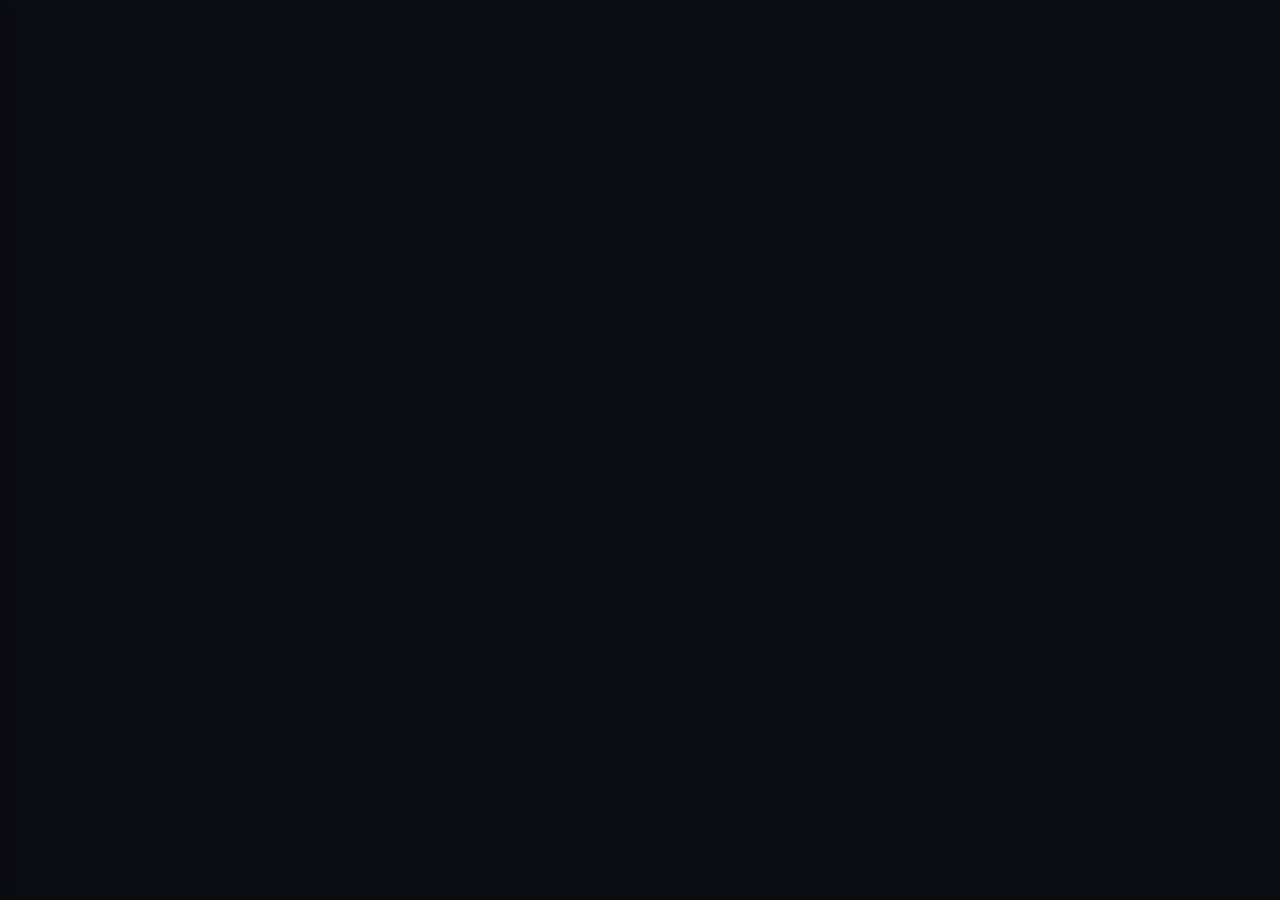
==== frontend/index.html @ fac0ddb9 "Add files via upload" ====
<!DOCTYPE html>
<html lang="en">
<head>
<meta charset="UTF-8">
<meta name="viewport" content="width=device-width, initial-scale=1.0">
<title>Chunks - AI Study Assistant</title>
<!-- Open Graph / Link Preview -->
<meta property="og:type"        content="website">
<meta property="og:title"       content="Chunks - AI Study Assistant">
<meta property="og:description" content="Chat with your textbooks. Ask questions, create flashcards, practice exams — powered by AI.">
<meta property="og:image"       content="https://chunks-ai.vercel.app/og-image.png?v=2">
<meta property="og:image:width"  content="1200">
<meta property="og:image:height" content="630">
<!-- Twitter Card -->
<meta name="twitter:card"        content="summary_large_image">
<meta name="twitter:title"       content="Chunks - AI Study Assistant">
<meta name="twitter:description" content="Chat with your textbooks. Ask questions, create flashcards, practice exams — powered by AI.">
<meta name="twitter:image"       content="https://chunks-ai.vercel.app/og-image.png?v=2">
<!-- 3Dmol.js Library -->
<!-- Favicons -->
<link rel="icon" type="image/svg+xml" href="/public/favicon.svg">
<link rel="icon" type="image/png" sizes="32x32" href="/public/favicon-32x32.png">
<link rel="icon" type="image/png" sizes="16x16" href="/public/favicon-16x16.png">
<link rel="shortcut icon" href="/public/favicon.ico">
<link rel="apple-touch-icon" sizes="180x180" href="/public/apple-touch-icon.png">
<meta name="theme-color" content="#0a0a0f">
<meta name="mobile-web-app-capable" content="yes">
<meta name="apple-mobile-web-app-capable" content="yes">
<meta name="apple-mobile-web-app-status-bar-style" content="black-translucent">
<meta name="apple-mobile-web-app-title" content="Chunks AI">
<link rel="manifest" href="/public/manifest.json">
  <link rel="stylesheet" href="styles.css">
<!-- Supabase — eager load so session is ready on page load -->
<script src="https://cdn.jsdelivr.net/npm/@supabase/supabase-js@2/dist/umd/supabase.min.js"></script>
<!-- 3Dmol — deferred, only needed when molecule viewer is opened -->
<script src="https://3Dmol.org/build/3Dmol-min.js" defer></script>
<!-- PDF.js Library — must be eager, pdfjsLib is used as soon as a book loads -->
<script src="https://cdnjs.cloudflare.com/ajax/libs/pdf.js/3.11.174/pdf.min.js"></script>
<script>
// Suppress Canvas2D willReadFrequently warnings from PDF.js internals
(function() {
  const _orig = HTMLCanvasElement.prototype.getContext;
  HTMLCanvasElement.prototype.getContext = function(type, attrs) {
    if (type === '2d') {
      attrs = Object.assign({ willReadFrequently: true }, attrs || {});
    }
    return _orig.call(this, type, attrs);
  };
})();
</script>

<!-- Lucide Icons — deferred, not needed for initial paint -->
<script src="https://unpkg.com/lucide@latest" defer></script>

<!-- MathJax for Math & Chemistry Equations — deferred, only needed when AI responds -->
<script>
  MathJax = {
    tex: {
      inlineMath: [['$', '$'], ['\\(', '\\)']],
      displayMath: [['$$', '$$'], ['\\[', '\\]']],
      packages: {'[+]': ['mhchem']}
    },
    loader: {load: ['[tex]/mhchem']},
    startup: {
      pageReady: () => {
        return MathJax.startup.defaultPageReady();
      }
    }
  };
</script>
<script src="https://cdn.jsdelivr.net/npm/mathjax@3/es5/tex-mml-chtml.js" defer></script>

<!-- ALL YOUR EXISTING CSS CONTINUES (copying from your original file) -->

<!-- ======================= CHUNKS VISUAL REDESIGN ======================= -->
<link rel="preconnect" href="https://fonts.googleapis.com">
<link rel="preconnect" href="https://fonts.gstatic.com" crossorigin>
<link href="https://fonts.googleapis.com/css2?family=Syne:wght@400;500;600;700;800&family=Inter:wght@300;400;450;500;600;700&family=DM+Sans:ital,opsz,wght@0,9..40,300;0,9..40,400;0,9..40,500;0,9..40,600;0,9..40,700&family=DM+Mono:wght@400;500&family=Plus+Jakarta+Sans:wght@400;500;600;700;800&family=Space+Mono:wght@400;700&family=Outfit:wght@300;400;500;600;700;800;900&display=swap" rel="stylesheet">

<!-- ═══════════════════════════════════════════════════════
     STUDY FLOW — CSS
     ═══════════════════════════════════════════════════════ -->

<!-- FIX: Zero-flash restore — runs synchronously before ANY paint.
     If a saved chat + valid user exists, hide everything until JS restores the correct state. -->
<script>
// No-flash handler: hides main-header + main-container when resuming a chat,
// so they don't flash visible before loadChat sets them up correctly.
(function() {
  try {
    var lastChatId  = sessionStorage.getItem('chunks_last_chat_id');
    var generalMode = sessionStorage.getItem('chunks_general_mode') === '1';
    var user        = JSON.parse(localStorage.getItem('chunks_user') || 'null');
    var isGuest     = localStorage.getItem('chunks_guest') === 'true';
    var isWorkspace = window.location.hash === '#workspace';
    var hasChat     = !!(lastChatId || generalMode || isWorkspace);
    var isLoggedIn  = isGuest || !!(user && user.email);
    if (isLoggedIn && hasChat) {
      var s = document.createElement('style');
      s.id  = '__no-flash';
      s.textContent = '#main-header{display:none!important}#main-container{display:none!important}';
      document.head.appendChild(s);
    }
    // Restore workspace-active body class immediately so CSS grid layout
    // is in place before JS runs — prevents flash of unstyled workspace.
    if (isWorkspace) {
      document.documentElement.classList.add('ws-restoring');
    }
  } catch(e) {}
})();
</script>
</head>
<body>
<noscript>
  <div style="position:fixed;inset:0;display:flex;align-items:center;justify-content:center;background:#0e0f1a;color:#e8eaf0;font-family:system-ui,sans-serif;font-size:16px;text-align:center;padding:24px;z-index:999999;">
    <div>
      <div style="font-size:32px;margin-bottom:12px;">⚠️</div>
      <strong>JavaScript is required</strong><br>
      <span style="color:rgba(232,234,240,0.6);font-size:14px;">Please enable JavaScript to use Chunks AI.</span>
    </div>
  </div>
</noscript>
<!-- SVG ICON DEFINITIONS - Reusable throughout the app -->
<svg style="display: none;">
  <defs>
    <!-- Menu/Hamburger Icon -->
    <symbol id="icon-menu" viewBox="0 0 24 24">
      <line x1="3" y1="6" x2="21" y2="6" stroke="currentColor" stroke-width="2" stroke-linecap="round"/>
      <line x1="3" y1="12" x2="21" y2="12" stroke="currentColor" stroke-width="2" stroke-linecap="round"/>
      <line x1="3" y1="18" x2="21" y2="18" stroke="currentColor" stroke-width="2" stroke-linecap="round"/>
    </symbol>
    
    <!-- Chat Bubble Icon -->
    <symbol id="icon-chat" viewBox="0 0 24 24">
      <path d="M21 15a2 2 0 0 1-2 2H7l-4 4V5a2 2 0 0 1 2-2h14a2 2 0 0 1 2 2z" fill="none" stroke="currentColor" stroke-width="2" stroke-linecap="round" stroke-linejoin="round"/>
    </symbol>
    
    <!-- Document/Contents Icon -->
    <symbol id="icon-document" viewBox="0 0 24 24">
      <path d="M14 2H6a2 2 0 0 0-2 2v16a2 2 0 0 0 2 2h12a2 2 0 0 0 2-2V8z" fill="none" stroke="currentColor" stroke-width="2" stroke-linecap="round" stroke-linejoin="round"/>
      <polyline points="14 2 14 8 20 8" fill="none" stroke="currentColor" stroke-width="2" stroke-linecap="round" stroke-linejoin="round"/>
      <line x1="9" y1="13" x2="15" y2="13" stroke="currentColor" stroke-width="2" stroke-linecap="round"/>
      <line x1="9" y1="17" x2="15" y2="17" stroke="currentColor" stroke-width="2" stroke-linecap="round"/>
    </symbol>
    
    <!-- Books/Library Icon -->
    <symbol id="icon-books" viewBox="0 0 24 24">
      <path d="M4 19.5A2.5 2.5 0 0 1 6.5 17H20" fill="none" stroke="currentColor" stroke-width="2" stroke-linecap="round" stroke-linejoin="round"/>
      <path d="M6.5 2H20v20H6.5A2.5 2.5 0 0 1 4 19.5v-15A2.5 2.5 0 0 1 6.5 2z" fill="none" stroke="currentColor" stroke-width="2" stroke-linecap="round" stroke-linejoin="round"/>
      <line x1="10" y1="6" x2="16" y2="6" stroke="currentColor" stroke-width="2" stroke-linecap="round"/>
      <line x1="10" y1="10" x2="16" y2="10" stroke="currentColor" stroke-width="2" stroke-linecap="round"/>
    </symbol>
    
    <!-- Plus Icon -->
    <symbol id="icon-plus" viewBox="0 0 24 24">
      <line x1="12" y1="5" x2="12" y2="19" stroke="currentColor" stroke-width="2.5" stroke-linecap="round"/>
      <line x1="5" y1="12" x2="19" y2="12" stroke="currentColor" stroke-width="2.5" stroke-linecap="round"/>
    </symbol>
    
    <!-- Search Icon -->
    <symbol id="icon-search" viewBox="0 0 24 24">
      <circle cx="11" cy="11" r="8" fill="none" stroke="currentColor" stroke-width="2" stroke-linecap="round" stroke-linejoin="round"/>
      <line x1="21" y1="21" x2="16.65" y2="16.65" stroke="currentColor" stroke-width="2" stroke-linecap="round" stroke-linejoin="round"/>
    </symbol>
    
    <!-- Trash/Delete Icon -->
    <symbol id="icon-trash" viewBox="0 0 24 24">
      <polyline points="3 6 5 6 21 6" fill="none" stroke="currentColor" stroke-width="2" stroke-linecap="round" stroke-linejoin="round"/>
      <path d="M19 6v14a2 2 0 0 1-2 2H7a2 2 0 0 1-2-2V6m3 0V4a2 2 0 0 1 2-2h4a2 2 0 0 1 2 2v2" fill="none" stroke="currentColor" stroke-width="2" stroke-linecap="round" stroke-linejoin="round"/>
    </symbol>
    
    <!-- Close/X Icon -->
    <symbol id="icon-close" viewBox="0 0 24 24">
      <line x1="18" y1="6" x2="6" y2="18" stroke="currentColor" stroke-width="2" stroke-linecap="round"/>
      <line x1="6" y1="6" x2="18" y2="18" stroke="currentColor" stroke-width="2" stroke-linecap="round"/>
    </symbol>
    
    <!-- Zoom In Icon -->
    <symbol id="icon-zoom-in" viewBox="0 0 24 24">
      <circle cx="11" cy="11" r="8" fill="none" stroke="currentColor" stroke-width="2"/>
      <line x1="21" y1="21" x2="16.65" y2="16.65" stroke="currentColor" stroke-width="2" stroke-linecap="round"/>
      <line x1="11" y1="8" x2="11" y2="14" stroke="currentColor" stroke-width="2" stroke-linecap="round"/>
      <line x1="8" y1="11" x2="14" y2="11" stroke="currentColor" stroke-width="2" stroke-linecap="round"/>
    </symbol>
    
    <!-- Zoom Out Icon -->
    <symbol id="icon-zoom-out" viewBox="0 0 24 24">
      <circle cx="11" cy="11" r="8" fill="none" stroke="currentColor" stroke-width="2"/>
      <line x1="21" y1="21" x2="16.65" y2="16.65" stroke="currentColor" stroke-width="2" stroke-linecap="round"/>
      <line x1="8" y1="11" x2="14" y2="11" stroke="currentColor" stroke-width="2" stroke-linecap="round"/>
    </symbol>
    
    <!-- Download Icon -->
    <symbol id="icon-download" viewBox="0 0 24 24">
      <path d="M21 15v4a2 2 0 0 1-2 2H5a2 2 0 0 1-2-2v-4" fill="none" stroke="currentColor" stroke-width="2" stroke-linecap="round" stroke-linejoin="round"/>
      <polyline points="7 10 12 15 17 10" fill="none" stroke="currentColor" stroke-width="2" stroke-linecap="round" stroke-linejoin="round"/>
      <line x1="12" y1="15" x2="12" y2="3" stroke="currentColor" stroke-width="2" stroke-linecap="round" stroke-linejoin="round"/>
    </symbol>
    
    <!-- Print Icon -->
    <symbol id="icon-print" viewBox="0 0 24 24">
      <polyline points="6 9 6 2 18 2 18 9" fill="none" stroke="currentColor" stroke-width="2" stroke-linecap="round" stroke-linejoin="round"/>
      <path d="M6 18H4a2 2 0 0 1-2-2v-5a2 2 0 0 1 2-2h16a2 2 0 0 1 2 2v5a2 2 0 0 1-2 2h-2" fill="none" stroke="currentColor" stroke-width="2" stroke-linecap="round" stroke-linejoin="round"/>
      <rect x="6" y="14" width="12" height="8" fill="none" stroke="currentColor" stroke-width="2" stroke-linecap="round" stroke-linejoin="round"/>
    </symbol>
    
    <!-- Upload/Folder Icon -->
    <symbol id="icon-upload" viewBox="0 0 24 24">
      <path d="M22 19a2 2 0 0 1-2 2H4a2 2 0 0 1-2-2V5a2 2 0 0 1 2-2h5l2 3h9a2 2 0 0 1 2 2z" fill="none" stroke="currentColor" stroke-width="2" stroke-linecap="round" stroke-linejoin="round"/>
    </symbol>
    
    <!-- Brain Icon (Study Mode) -->
    <symbol id="icon-brain" viewBox="0 0 24 24">
      <path d="M12 4.5C10.5 3 8.5 3 7 4.5c-1 1-1.5 2.5-1.5 4v4c0 2.5 1.5 4.5 3.5 5.5" fill="none" stroke="currentColor" stroke-width="2" stroke-linecap="round"/>
      <path d="M12 4.5C13.5 3 15.5 3 17 4.5c1 1 1.5 2.5 1.5 4v4c0 2.5-1.5 4.5-3.5 5.5" fill="none" stroke="currentColor" stroke-width="2" stroke-linecap="round"/>
      <circle cx="9" cy="10" r="1" fill="currentColor"/>
      <circle cx="15" cy="10" r="1" fill="currentColor"/>
    </symbol>
    
    <!-- Book Icon (Exam Mode) -->
    <symbol id="icon-book-open" viewBox="0 0 24 24">
      <path d="M2 3h6a4 4 0 0 1 4 4v14a3 3 0 0 0-3-3H2z" fill="none" stroke="currentColor" stroke-width="2" stroke-linecap="round" stroke-linejoin="round"/>
      <path d="M22 3h-6a4 4 0 0 0-4 4v14a3 3 0 0 1 3-3h7z" fill="none" stroke="currentColor" stroke-width="2" stroke-linecap="round" stroke-linejoin="round"/>
    </symbol>
    
    <!-- Flask Icon (Practice Mode) -->
    <symbol id="icon-flask" viewBox="0 0 24 24">
      <path d="M9 3h6v7l4 8a2 2 0 0 1-2 2H7a2 2 0 0 1-2-2l4-8V3z" fill="none" stroke="currentColor" stroke-width="2" stroke-linecap="round" stroke-linejoin="round"/>
      <line x1="12" y1="3" x2="12" y2="10" stroke="currentColor" stroke-width="2" stroke-linecap="round"/>
    </symbol>
    
    <!-- File Text Icon (Summary Mode) -->
    <symbol id="icon-file-text" viewBox="0 0 24 24">
      <path d="M14 2H6a2 2 0 0 0-2 2v16a2 2 0 0 0 2 2h12a2 2 0 0 0 2-2V8z" fill="none" stroke="currentColor" stroke-width="2" stroke-linecap="round" stroke-linejoin="round"/>
      <polyline points="14 2 14 8 20 8" fill="none" stroke="currentColor" stroke-width="2" stroke-linecap="round" stroke-linejoin="round"/>
      <line x1="16" y1="13" x2="8" y2="13" stroke="currentColor" stroke-width="2" stroke-linecap="round"/>
      <line x1="16" y1="17" x2="8" y2="17" stroke="currentColor" stroke-width="2" stroke-linecap="round"/>
      <line x1="10" y1="9" x2="8" y2="9" stroke="currentColor" stroke-width="2" stroke-linecap="round"/>
    </symbol>
    
    <!-- Arrow Left Icon -->
    <symbol id="icon-arrow-left" viewBox="0 0 24 24">
      <line x1="19" y1="12" x2="5" y2="12" stroke="currentColor" stroke-width="2" stroke-linecap="round"/>
      <polyline points="12 19 5 12 12 5" fill="none" stroke="currentColor" stroke-width="2" stroke-linecap="round" stroke-linejoin="round"/>
    </symbol>
    
    <!-- Arrow Right Icon -->
    <symbol id="icon-arrow-right" viewBox="0 0 24 24">
      <line x1="5" y1="12" x2="19" y2="12" stroke="currentColor" stroke-width="2" stroke-linecap="round"/>
      <polyline points="12 5 19 12 12 19" fill="none" stroke="currentColor" stroke-width="2" stroke-linecap="round" stroke-linejoin="round"/>
    </symbol>
    
    <!-- Send Icon -->
    <symbol id="icon-send" viewBox="0 0 24 24">
      <line x1="22" y1="2" x2="11" y2="13" stroke="currentColor" stroke-width="2" stroke-linecap="round" stroke-linejoin="round"/>
      <polygon points="22 2 15 22 11 13 2 9 22 2" fill="none" stroke="currentColor" stroke-width="2" stroke-linecap="round" stroke-linejoin="round"/>
    </symbol>
    
    <!-- Eye Icon -->
    <symbol id="icon-eye" viewBox="0 0 24 24">
      <path d="M1 12s4-8 11-8 11 8 11 8-4 8-11 8-11-8-11-8z" fill="none" stroke="currentColor" stroke-width="2" stroke-linecap="round" stroke-linejoin="round"/>
      <circle cx="12" cy="12" r="3" fill="none" stroke="currentColor" stroke-width="2" stroke-linecap="round" stroke-linejoin="round"/>
    </symbol>
    
    <!-- Layers/Stack Icon (States) -->
    <symbol id="icon-layers" viewBox="0 0 24 24">
      <polygon points="12 2 2 7 12 12 22 7 12 2" fill="none" stroke="currentColor" stroke-width="2" stroke-linecap="round" stroke-linejoin="round"/>
      <polyline points="2 17 12 22 22 17" fill="none" stroke="currentColor" stroke-width="2" stroke-linecap="round" stroke-linejoin="round"/>
      <polyline points="2 12 12 17 22 12" fill="none" stroke="currentColor" stroke-width="2" stroke-linecap="round" stroke-linejoin="round"/>
    </symbol>
  </defs>
</svg>

<!-- SIDEBAR -->
<div class="sidebar-hover-trigger" id="sidebar-hover-trigger"></div>
<div class="chat-history-sidebar" id="chat-history-sidebar">

  <!-- Logo / Header -->
  <div class="sidebar-top">
    <!-- Expanded row: logo + actions (collapse toggle + close) -->
    <div class="sidebar-top-expanded-row">
      <div class="chunks-logo" onclick="goHome()" title="Go to Home">
        <svg width="26" height="26" viewBox="0 0 100 100" xmlns="http://www.w3.org/2000/svg" style="flex-shrink:0;">
          <defs>
            <linearGradient id="sOrb1" x1="0%" y1="0%" x2="100%" y2="100%">
              <stop offset="0%" stop-color="#f0b429"/>
              <stop offset="100%" stop-color="#8b7cf8"/>
            </linearGradient>
            <linearGradient id="sOrb2" x1="100%" y1="0%" x2="0%" y2="100%">
              <stop offset="0%" stop-color="#8b7cf8"/>
              <stop offset="100%" stop-color="#f0b429"/>
            </linearGradient>
          </defs>
          <ellipse cx="50" cy="50" rx="40" ry="14" fill="none" stroke="url(#sOrb1)" stroke-width="7" opacity="0.95"/>
          <ellipse cx="50" cy="50" rx="40" ry="14" fill="none" stroke="url(#sOrb2)" stroke-width="7" transform="rotate(60 50 50)" opacity="0.88"/>
          <ellipse cx="50" cy="50" rx="40" ry="14" fill="none" stroke="url(#sOrb1)" stroke-width="7" transform="rotate(120 50 50)" opacity="0.82"/>
          <circle cx="50" cy="50" r="7" fill="#f0b429"/>
        </svg>
        <span class="logo-text">Chunks</span>
      </div>
      <div class="sidebar-top-actions">
        <!-- Collapse toggle -->
        <button class="sidebar-collapse-btn" id="sidebar-collapse-btn" onclick="toggleSidebarCollapse()" title="Collapse sidebar">
          <!-- Collapse icon (visible when expanded) -->
          <svg class="sb-icon-collapse" xmlns="http://www.w3.org/2000/svg" width="15" height="15" viewBox="0 0 24 24" fill="none" stroke="currentColor" stroke-width="2" stroke-linecap="round" stroke-linejoin="round"><path d="m11 17-5-5 5-5"/><path d="m18 17-5-5 5-5"/></svg>
        </button>
        <!-- Close (mobile/overlay only — hidden on desktop when collapsed) -->
        <button class="chunks-close-btn sidebar-close-btn-expand-only" onclick="toggleChatHistory()">
          <svg xmlns="http://www.w3.org/2000/svg" width="16" height="16" viewBox="0 0 24 24" fill="none" stroke="currentColor" stroke-width="2" stroke-linecap="round" stroke-linejoin="round"><line x1="18" y1="6" x2="6" y2="18"/><line x1="6" y1="6" x2="18" y2="18"/></svg>
        </button>
      </div>
    </div>
    <!-- Collapsed-only row: logo orb + expand toggle -->
    <div class="sidebar-top-collapsed-row">
      <div class="sidebar-top-collapsed-logo" onclick="goHome()" title="Go to Home">
        <svg width="24" height="24" viewBox="0 0 100 100" xmlns="http://www.w3.org/2000/svg">
          <ellipse cx="50" cy="50" rx="40" ry="14" fill="none" stroke="url(#sOrb1)" stroke-width="7" opacity="0.95"/>
          <ellipse cx="50" cy="50" rx="40" ry="14" fill="none" stroke="url(#sOrb2)" stroke-width="7" transform="rotate(60 50 50)" opacity="0.88"/>
          <ellipse cx="50" cy="50" rx="40" ry="14" fill="none" stroke="url(#sOrb1)" stroke-width="7" transform="rotate(120 50 50)" opacity="0.82"/>
          <circle cx="50" cy="50" r="7" fill="#f0b429"/>
        </svg>
      </div>
      <!-- Expand toggle — always visible in collapsed mode -->
      <button class="sidebar-collapse-btn sidebar-expand-btn" onclick="toggleSidebarCollapse()" title="Expand sidebar">
        <svg xmlns="http://www.w3.org/2000/svg" width="15" height="15" viewBox="0 0 24 24" fill="none" stroke="currentColor" stroke-width="2" stroke-linecap="round" stroke-linejoin="round"><path d="m13 17 5-5-5-5"/><path d="m6 17 5-5-5-5"/></svg>
      </button>
    </div>
  </div>

  <!-- New Chat Button — wrapped for centering in compact mode -->
  <div class="sidebar-new-chat-wrap">
    <button class="chunks-new-chat-btn" onclick="createNewChat()" title="New Chat">
      <svg xmlns="http://www.w3.org/2000/svg" width="14" height="14" viewBox="0 0 24 24" fill="none" stroke="currentColor" stroke-width="2.5" stroke-linecap="round" stroke-linejoin="round" style="flex-shrink:0;"><line x1="12" y1="5" x2="12" y2="19"/><line x1="5" y1="12" x2="19" y2="12"/></svg>
      <span class="sidebar-label">New Chat</span>
    </button>
  </div>

  <!-- STUDY Section -->
  <div class="sidebar-nav-section">
    <div class="sidebar-section-label">Study</div>
    <div class="sidebar-item" id="nav-home" data-nav="home" onclick="goHome()" title="Home">
      <svg xmlns="http://www.w3.org/2000/svg" width="15" height="15" viewBox="0 0 24 24" fill="none" stroke="currentColor" stroke-width="2" stroke-linecap="round" stroke-linejoin="round" style="flex-shrink:0;"><path d="M3 9l9-7 9 7v11a2 2 0 0 1-2 2H5a2 2 0 0 1-2-2z"/><polyline points="9 22 9 12 15 12 15 22"/></svg>
      <span class="sidebar-label">Home</span>
    </div>
    <div class="sidebar-item" id="nav-library" data-nav="library" onclick="window.libraryPageOpen()" title="Library">
      <svg xmlns="http://www.w3.org/2000/svg" width="15" height="15" viewBox="0 0 24 24" fill="none" stroke="currentColor" stroke-width="2" stroke-linecap="round" stroke-linejoin="round" style="flex-shrink:0;"><rect x="3" y="3" width="7" height="7"/><rect x="14" y="3" width="7" height="7"/><rect x="3" y="14" width="7" height="7"/><rect x="14" y="14" width="7" height="7"/></svg>
      <span class="sidebar-label">Library</span>
    </div>
    <div class="sidebar-item" id="nav-flashcards" data-nav="flashcards" onclick="window.fcPageOpen()" title="Flashcards">
      <svg xmlns="http://www.w3.org/2000/svg" width="15" height="15" viewBox="0 0 24 24" fill="none" stroke="currentColor" stroke-width="2" stroke-linecap="round" stroke-linejoin="round" style="flex-shrink:0;"><rect x="2" y="3" width="20" height="14" rx="2"/><line x1="8" y1="21" x2="16" y2="21"/><line x1="12" y1="17" x2="12" y2="21"/></svg>
      <span class="sidebar-label">Flashcards</span>
    </div>
    <div class="sidebar-item" id="nav-studyplan" data-nav="studyplan" onclick="window.spPageOpen()" title="Study Plan">
      <svg xmlns="http://www.w3.org/2000/svg" width="15" height="15" viewBox="0 0 24 24" fill="none" stroke="currentColor" stroke-width="2" stroke-linecap="round" stroke-linejoin="round" style="flex-shrink:0;"><path d="M22 12h-4l-3 9L9 3l-3 9H2"/></svg>
      <span class="sidebar-label">Study Plan</span>
    </div>
  </div>

  <div class="sidebar-divider"></div>

  <!-- RECENT CHATS Section -->
  <div class="sidebar-nav-section sidebar-chats-section">
    <div class="sidebar-section-label">Recent Chats</div>
    <div class="chunks-chat-list" id="chat-history-list">
      <!-- Chats populated by JS -->
    </div>
  </div>

  <!-- Hidden infrastructure kept for JS compatibility -->
  <div style="display:none;" aria-hidden="true">
    <div class="chunks-tabs-nav">
      <button class="chunks-tab-btn active" data-tab="chats" onclick="switchChunksTab('chats')">Chats</button>
      <button class="chunks-tab-btn" data-tab="contents" onclick="switchChunksTab('contents')">Contents</button>
      <button class="chunks-tab-btn" data-tab="books" onclick="switchChunksTab('books')">Books</button>
      <button class="chunks-tab-btn" data-tab="progress" onclick="switchChunksTab('progress')">Stats</button>
    </div>
    <div class="chunks-tab-content">
      <div class="chunks-tab-panel active" id="panel-chats">
        <input type="text" class="chunks-search-input" placeholder="Search chats..." id="chunks-search-input" oninput="filterChatHistory()">
      </div>
      <div class="chunks-tab-panel" id="panel-contents">
        <div class="chunks-content-list" id="chunks-content-list"></div>
      </div>
      <div class="chunks-tab-panel" id="panel-books">
        <div class="chunks-books-list" id="chunks-books-list"></div>
      </div>
      <div class="chunks-tab-panel" id="panel-progress">
        <div id="progress-content"></div>
      </div>
    </div>
    <div id="saved-materials-section">
      <button onclick="clearAllSavedMaterials()" id="clear-materials-btn"></button>
      <div id="saved-materials-list">
        <div id="no-materials-msg">No saved materials yet</div>
      </div>
    </div>
    <input type="file" id="ppt-upload" accept=".pptx, .ppt, .pdf, .docx" onchange="handlePPTUpload(event)">
  </div>

  <!-- Profile Footer -->
  <div class="sidebar-profile-footer">
    <!-- Profile Popup Menu -->
    <div class="profile-popup" id="profile-popup">
      <button class="profile-popup-item" onclick="closeProfilePopup(); openSettingsModal('modal-edit-profile')">
        <svg xmlns="http://www.w3.org/2000/svg" width="16" height="16" viewBox="0 0 24 24" fill="none" stroke="currentColor" stroke-width="2"><path d="M20 21v-2a4 4 0 0 0-4-4H8a4 4 0 0 0-4 4v2"/><circle cx="12" cy="7" r="4"/></svg>
        Edit profile
      </button>
      <button class="theme-toggle-btn" onclick="toggleTheme()" id="theme-toggle-btn">
        <svg xmlns="http://www.w3.org/2000/svg" width="16" height="16" viewBox="0 0 24 24" fill="none" stroke="currentColor" stroke-width="2" id="theme-icon"><circle cx="12" cy="12" r="5"/><line x1="12" y1="1" x2="12" y2="3"/><line x1="12" y1="21" x2="12" y2="23"/><line x1="4.22" y1="4.22" x2="5.64" y2="5.64"/><line x1="18.36" y1="18.36" x2="19.78" y2="19.78"/><line x1="1" y1="12" x2="3" y2="12"/><line x1="21" y1="12" x2="23" y2="12"/><line x1="4.22" y1="19.78" x2="5.64" y2="18.36"/><line x1="18.36" y1="5.64" x2="19.78" y2="4.22"/></svg>
        <span id="theme-label">Light mode</span>
        <span class="theme-switch"></span>
      </button>
      <button class="profile-popup-upgrade" onclick="closeProfilePopup(); openPricingModal()">
        <span style="display:flex;align-items:center;gap:12px;">
          <svg xmlns="http://www.w3.org/2000/svg" width="16" height="16" viewBox="0 0 24 24" fill="none" stroke="currentColor" stroke-width="2"><polygon points="13 2 3 14 12 14 11 22 21 10 12 10 13 2"/></svg>
          Upgrade plan
        </span>
        <span class="upgrade-badge">Pro</span>
      </button>
      <button class="profile-popup-item" onclick="closeProfilePopup(); openSettingsModal('modal-personalization')">
        <svg xmlns="http://www.w3.org/2000/svg" width="16" height="16" viewBox="0 0 24 24" fill="none" stroke="currentColor" stroke-width="2"><path d="M12 20h9"/><path d="M16.5 3.5a2.121 2.121 0 0 1 3 3L7 19l-4 1 1-4L16.5 3.5z"/></svg>
        Personalization
      </button>
      <button class="profile-popup-item" onclick="closeProfilePopup(); openSettingsModal('modal-settings')">
        <svg xmlns="http://www.w3.org/2000/svg" width="16" height="16" viewBox="0 0 24 24" fill="none" stroke="currentColor" stroke-width="2"><circle cx="12" cy="12" r="3"/><path d="M19.4 15a1.65 1.65 0 0 0 .33 1.82l.06.06a2 2 0 0 1-2.83 2.83l-.06-.06a1.65 1.65 0 0 0-1.82-.33 1.65 1.65 0 0 0-1 1.51V21a2 2 0 0 1-4 0v-.09A1.65 1.65 0 0 0 9 19.4a1.65 1.65 0 0 0-1.82.33l-.06.06a2 2 0 0 1-2.83-2.83l.06-.06A1.65 1.65 0 0 0 4.68 15a1.65 1.65 0 0 0-1.51-1H3a2 2 0 0 1 0-4h.09A1.65 1.65 0 0 0 4.6 9a1.65 1.65 0 0 0-.33-1.82l-.06-.06a2 2 0 0 1 2.83-2.83l.06.06A1.65 1.65 0 0 0 9 4.68a1.65 1.65 0 0 0 1-1.51V3a2 2 0 0 1 4 0v.09a1.65 1.65 0 0 0 1 1.51 1.65 1.65 0 0 0 1.82-.33l.06-.06a2 2 0 0 1 2.83 2.83l-.06.06A1.65 1.65 0 0 0 19.4 9a1.65 1.65 0 0 0 1.51 1H21a2 2 0 0 1 0 4h-.09a1.65 1.65 0 0 0-1.51 1z"/></svg>
        Settings
      </button>
      <button class="profile-popup-item" onclick="closeProfilePopup(); openSettingsModal('modal-help')">
        <svg xmlns="http://www.w3.org/2000/svg" width="16" height="16" viewBox="0 0 24 24" fill="none" stroke="currentColor" stroke-width="2"><circle cx="12" cy="12" r="10"/><path d="M9.09 9a3 3 0 0 1 5.83 1c0 2-3 3-3 3"/><line x1="12" y1="17" x2="12.01" y2="17"/></svg>
        Help
      </button>
      <div class="profile-popup-divider"></div>
      <button class="profile-popup-item danger" onclick="closeProfilePopup(); handleLogout()">
        <svg xmlns="http://www.w3.org/2000/svg" width="16" height="16" viewBox="0 0 24 24" fill="none" stroke="currentColor" stroke-width="2"><path d="M9 21H5a2 2 0 0 1-2-2V5a2 2 0 0 1 2-2h4"/><polyline points="16 17 21 12 16 7"/><line x1="21" y1="12" x2="9" y2="12"/></svg>
        Log out
      </button>
    </div>

    <button class="sidebar-profile-btn" onclick="toggleProfilePopup()" title="Account">
      <div class="sidebar-profile-avatar">C</div>
      <div class="sidebar-profile-info">
        <div class="sidebar-profile-name">Loading...</div>
        <div class="sidebar-profile-plan">Free</div>
      </div>
      <span class="sidebar-profile-dots">···</span>
    </button>
  </div>

</div>

<!-- WELCOME SCREEN -->
<!-- FLASHCARD PAGE -->
<div class="fc-page hidden" id="fc-page">

  <!-- Top Navigation Bar -->
  <div class="fc-topbar">
    <div class="fc-topbar-left">
      <button class="fc-back-btn" onclick="window.fcPageClose()">
        <svg xmlns="http://www.w3.org/2000/svg" width="14" height="14" viewBox="0 0 24 24" fill="none" stroke="currentColor" stroke-width="2" stroke-linecap="round" stroke-linejoin="round"><path d="m15 18-6-6 6-6"/></svg>
        Flashcards
      </button>
      <span class="fc-breadcrumb-sep">›</span>
      <span class="fc-chapter-title" id="fc-chapter-title">Select a Set</span>
    </div>
    <div class="fc-topbar-right">
      <span class="fc-card-counter" id="fc-card-counter">Card 1 of 0</span>
      <div class="fc-progress-bar-wrap">
        <div class="fc-progress-bar-fill" id="fc-progress-bar-fill" style="width:0%"></div>
      </div>
    </div>
  </div>

  <!-- Generate Bar -->
  <div class="fc-generate-bar">
    <div class="fc-generate-left">
      <svg xmlns="http://www.w3.org/2000/svg" width="14" height="14" viewBox="0 0 24 24" fill="none" stroke="#f0b429" stroke-width="2" stroke-linecap="round" stroke-linejoin="round" style="flex-shrink:0;"><path d="m11.017 2.814a1 1 0 0 1 1.966 0l1.051 5.558a2 2 0 0 0 1.594 1.594l5.558 1.051a1 1 0 0 1 0 1.966l-5.558 1.051a2 2 0 0 0-1.594 1.594l-1.051 5.558a1 1 0 0 1-1.966 0l-1.051-5.558a2 2 0 0 0-1.594-1.594l-5.558-1.051a1 1 0 0 1 0-1.966l5.558-1.051a2 2 0 0 0 1.594-1.594z"/></svg>
      <span class="fc-generate-hint">Generate more cards from: <span id="fc-generate-topic" class="fc-generate-topic-text">current topic</span></span>
    </div>
    <button class="fc-gen-btn" onclick="window.fcGenerateMore()">Generate with AI</button>
  </div>

  <!-- Main Scrollable Content -->
  <div class="fc-main" id="fc-main">

    <!-- 3D Flip Card -->
    <div class="fc-card-wrap">
      <div class="fc-card-inner" id="fc-card-inner" onclick="window.fcReveal()">

        <!-- FRONT FACE -->
        <div class="fc-face fc-front">
          <div class="fc-card-accent-bar"></div>
          <div class="fc-face-body">
            <div class="fc-tag-row">
              <div class="fc-concept-tag">
                <svg xmlns="http://www.w3.org/2000/svg" width="10" height="10" viewBox="0 0 24 24" fill="none" stroke="currentColor" stroke-width="2.5" stroke-linecap="round" stroke-linejoin="round"><circle cx="12" cy="12" r="10"/><path d="M12 16v-4"/><path d="M12 8h.01"/></svg>
                <span id="fc-tag-text">CONCEPT</span>
              </div>
            </div>
            <div class="fc-question-text" id="fc-question-text">Select a flashcard set to begin studying.</div>
          </div>
          <div class="fc-face-footer">
            <div class="fc-source-row" id="fc-source-row">
              <svg xmlns="http://www.w3.org/2000/svg" width="10" height="10" viewBox="0 0 24 24" fill="none" stroke="currentColor" stroke-width="2" stroke-linecap="round" stroke-linejoin="round"><rect width="18" height="18" x="3" y="3" rx="2"/><path d="M3 9h18"/><path d="M3 15h18"/><path d="M9 3v18"/></svg>
              <span id="fc-source-text">—</span>
            </div>
            <div class="fc-flip-cue">
              <svg xmlns="http://www.w3.org/2000/svg" width="12" height="12" viewBox="0 0 24 24" fill="none" stroke="currentColor" stroke-width="2" stroke-linecap="round" stroke-linejoin="round"><path d="M21.5 2v6h-6"/><path d="M2.5 22v-6h6"/><path d="M2 11.5a10 10 0 0 1 18.8-4.3"/><path d="M22 12.5a10 10 0 0 1-18.8 4.2"/></svg>
              tap to flip
            </div>
          </div>
        </div>

        <!-- BACK FACE -->
        <div class="fc-face fc-back">
          <div class="fc-card-accent-bar fc-card-accent-bar--back"></div>
          <div class="fc-face-body">
            <div class="fc-answer-label">Answer</div>
            <div class="fc-answer-text" id="fc-answer-text">—</div>
          </div>
          <div class="fc-face-footer">
            <div class="fc-source-row">
              <svg xmlns="http://www.w3.org/2000/svg" width="10" height="10" viewBox="0 0 24 24" fill="none" stroke="currentColor" stroke-width="2" stroke-linecap="round" stroke-linejoin="round"><rect width="18" height="18" x="3" y="3" rx="2"/><path d="M3 9h18"/><path d="M3 15h18"/><path d="M9 3v18"/></svg>
              <span id="fc-source-text-back">—</span>
            </div>
            <div class="fc-flip-cue">
              <svg xmlns="http://www.w3.org/2000/svg" width="12" height="12" viewBox="0 0 24 24" fill="none" stroke="currentColor" stroke-width="2" stroke-linecap="round" stroke-linejoin="round"><path d="M21.5 2v6h-6"/><path d="M2.5 22v-6h6"/><path d="M2 11.5a10 10 0 0 1 18.8-4.3"/><path d="M22 12.5a10 10 0 0 1-18.8 4.2"/></svg>
              tap to flip back
            </div>
          </div>
        </div>

      </div>
    </div>

    <!-- Hint text -->
    <p class="fc-hint" id="fc-hint">Click the card or press Space to reveal the answer</p>

    <!-- Action Buttons -->
    <div class="fc-actions" id="fc-actions">
      <button class="fc-action-btn fc-hard"  onclick="window.fcRate('hard')">
        <svg xmlns="http://www.w3.org/2000/svg" width="14" height="14" viewBox="0 0 24 24" fill="none" stroke="currentColor" stroke-width="2" stroke-linecap="round" stroke-linejoin="round"><circle cx="12" cy="12" r="10"/><path d="m15 9-6 6"/><path d="m9 9 6 6"/></svg>
        Hard
      </button>
      <button class="fc-action-btn fc-gotit" onclick="window.fcRate('gotit')">
        <svg xmlns="http://www.w3.org/2000/svg" width="14" height="14" viewBox="0 0 24 24" fill="none" stroke="currentColor" stroke-width="2" stroke-linecap="round" stroke-linejoin="round"><path d="M20 6 9 17l-5-5"/></svg>
        Got it
      </button>
      <button class="fc-action-btn fc-easy"  onclick="window.fcRate('easy')">
        <svg xmlns="http://www.w3.org/2000/svg" width="14" height="14" viewBox="0 0 24 24" fill="none" stroke="currentColor" stroke-width="2" stroke-linecap="round" stroke-linejoin="round"><path d="M12 2v4"/><path d="m4.93 4.93 2.83 2.83"/><path d="M2 12h4"/><path d="m4.93 19.07 2.83-2.83"/><path d="M12 18v4"/><path d="m19.07 19.07-2.83-2.83"/><path d="M22 12h-4"/><path d="m19.07 4.93-2.83 2.83"/></svg>
        Easy
      </button>
      <button class="fc-reveal-btn" id="fc-reveal-btn" onclick="window.fcReveal()">
        Reveal Answer
        <svg xmlns="http://www.w3.org/2000/svg" width="13" height="13" viewBox="0 0 24 24" fill="none" stroke="currentColor" stroke-width="2.5" stroke-linecap="round" stroke-linejoin="round"><path d="m9 18 6-6-6-6"/></svg>
      </button>
    </div>

    <!-- Stats Row -->
    <div class="fc-stats-row">
      <div class="fc-stat-item">
        <span class="fc-stat-num fc-stat-easy"    id="fc-stat-easy">0</span>
        <span class="fc-stat-label">Easy</span>
      </div>
      <div class="fc-stat-item">
        <span class="fc-stat-num fc-stat-gotit"   id="fc-stat-gotit">0</span>
        <span class="fc-stat-label">Got it</span>
      </div>
      <div class="fc-stat-item">
        <span class="fc-stat-num fc-stat-hard"    id="fc-stat-hard">0</span>
        <span class="fc-stat-label">Hard</span>
      </div>
      <div class="fc-stat-item">
        <span class="fc-stat-num fc-stat-skipped" id="fc-stat-skipped">0</span>
        <span class="fc-stat-label">Skipped</span>
      </div>
    </div>

  </div><!-- /fc-main -->

  <!-- Completion Screen -->
  <div class="fc-complete hidden" id="fc-complete">
    <div class="fc-complete-inner">
      <div class="fc-complete-icon">✦</div>
      <div class="fc-complete-title">Session Complete!</div>
      <div class="fc-complete-stats">
        <div class="fc-cstat"><div class="fc-cstat-n fc-stat-easy" id="fcc-easy">0</div><div class="fc-cstat-l">Easy</div></div>
        <div class="fc-cstat"><div class="fc-cstat-n fc-stat-gotit" id="fcc-gotit">0</div><div class="fc-cstat-l">Got it</div></div>
        <div class="fc-cstat"><div class="fc-cstat-n fc-stat-hard" id="fcc-hard">0</div><div class="fc-cstat-l">Hard</div></div>
        <div class="fc-cstat"><div class="fc-cstat-n fc-stat-skipped" id="fcc-skipped">0</div><div class="fc-cstat-l">Skipped</div></div>
      </div>
      <div class="fc-complete-actions">
        <button class="fc-reveal-btn" onclick="window.fcRestart()">Study Again</button>
        <button class="fc-action-btn fc-gotit active" onclick="window.fcGenerateMore()">Generate More</button>
      </div>
    </div>
  </div>

  <!-- Empty State -->
  <div class="fc-empty hidden" id="fc-empty">
    <div class="fc-empty-inner">
      <div class="fc-empty-icon">🃏</div>
      <div class="fc-empty-title">No flashcard sets yet</div>
      <div class="fc-empty-sub">Generate flashcards from a chat or use the button below to create your first set.</div>
      <button class="fc-reveal-btn" style="margin-top:24px;" onclick="window.fcOpenTopicModal()">
        <svg xmlns="http://www.w3.org/2000/svg" width="14" height="14" viewBox="0 0 24 24" fill="none" stroke="currentColor" stroke-width="2" stroke-linecap="round" stroke-linejoin="round"><line x1="12" y1="5" x2="12" y2="19"/><line x1="5" y1="12" x2="19" y2="12"/></svg>
        Create Flashcard Set
      </button>
    </div>
  </div>

</div>

<!-- STUDY PLAN PAGE -->
<div class="sp-page hidden" id="sp-page">

  <!-- Topbar -->
  <div class="sp-topbar">
    <div class="sp-topbar-left">
      <button class="sp-back-btn" onclick="window.spPageClose()">
        <svg xmlns="http://www.w3.org/2000/svg" width="14" height="14" viewBox="0 0 24 24" fill="none" stroke="currentColor" stroke-width="2" stroke-linecap="round" stroke-linejoin="round"><path d="m15 18-6-6 6-6"/></svg>
        Home
      </button>
      <span class="sp-breadcrumb-sep">›</span>
      <span class="sp-topbar-title">Study Plan</span>
    </div>
    <div class="sp-topbar-right">
      <div id="sp-streak-nav" style="display:none;align-items:center;gap:5px;font-size:12px;font-weight:700;color:#f0b429;">
        🔥 <span id="sp-streak-nav-num">0</span> day streak
      </div>
    </div>
  </div>

  <!-- Scrollable Content -->
  <div class="sp-main" id="sp-main">

    <!-- PANIC BANNER -->
    <div id="sp-panic-banner" class="sp-panic-banner" style="display:none;">
      <div class="sp-panic-title">⚠️ Exam in <span id="sp-panic-days"></span> — Panic Mode Active</div>
      <div class="sp-panic-sub">Focus only on these topics. No new material.</div>
      <div class="sp-panic-topics" id="sp-panic-topics"></div>
    </div>

    <!-- COMMAND HERO -->
    <div class="sp-command-hero">
      <div class="sp-command-label">🎯 Exam Command Center</div>
      <div class="sp-command-name" id="sp-hero-exam-name">Your Study Session</div>
      <div class="sp-command-stats">
        <div class="sp-command-stat">
          <div class="sp-command-stat-val sp-val-violet" id="sp-hero-days">—</div>
          <div class="sp-command-stat-lbl">Days Left</div>
        </div>
        <div class="sp-command-divider"></div>
        <div class="sp-command-stat">
          <div class="sp-command-stat-val sp-val-green" id="sp-hero-readiness">—</div>
          <div class="sp-command-stat-lbl">Readiness</div>
          <div class="sp-readiness-goal">Goal: <span>85%</span> to be exam ready</div>
        </div>
        <div class="sp-command-divider"></div>
        <div class="sp-command-stat">
          <div class="sp-command-stat-val sp-val-amber" id="sp-hero-streak">🔥 0</div>
          <div class="sp-command-stat-lbl">Day Streak</div>
        </div>
        <div class="sp-command-divider"></div>
        <div class="sp-command-stat">
          <div class="sp-command-stat-val sp-val-violet" id="sp-hero-memory">—</div>
          <div class="sp-command-stat-lbl">Memorized</div>
        </div>
      </div>
      <div class="sp-alive-msg" id="sp-alive-msg"></div>
    </div>

    <!-- NEXT STEP -->
    <div class="sp-next-step-card">
      <div>
        <div class="sp-next-step-label">📌 Your Next Step</div>
        <div class="sp-next-step-action" id="sp-next-action">Loading your recommendation…</div>
        <div class="sp-next-step-meta" id="sp-next-meta"></div>
      </div>
      <button class="sp-btn-primary" onclick="window.spPageClose()">Start Learning →</button>
    </div>

    <!-- STATS ROW -->
    <div class="sp-stats-row">
      <div class="sp-stat-card">
        <div class="sp-stat-accent sp-accent-violet"></div>
        <div class="sp-stat-val" id="sp-stat-sessions">—</div>
        <div class="sp-stat-lbl">Sessions</div>
      </div>
      <div class="sp-stat-card">
        <div class="sp-stat-accent sp-accent-green"></div>
        <div class="sp-stat-val" id="sp-stat-accuracy">—</div>
        <div class="sp-stat-lbl">Avg Accuracy</div>
      </div>
      <div class="sp-stat-card">
        <div class="sp-stat-accent sp-accent-amber"></div>
        <div class="sp-stat-val" id="sp-stat-cards">—</div>
        <div class="sp-stat-lbl">Cards Done</div>
      </div>
      <div class="sp-stat-card">
        <div class="sp-stat-accent sp-accent-violet"></div>
        <div class="sp-stat-val" id="sp-stat-time">—</div>
        <div class="sp-stat-lbl">Hours Studied</div>
      </div>
      <div class="sp-stat-card">
        <div class="sp-stat-accent sp-accent-blue"></div>
        <div class="sp-stat-val" id="sp-stat-questions">—</div>
        <div class="sp-stat-lbl">Questions</div>
      </div>
    </div>

    <!-- ROW: READINESS + CONFIDENCE -->
    <div class="sp-grid-2">
      <div class="sp-card">
        <div class="sp-card-head">
          <div class="sp-card-title"><div class="sp-card-icon" style="background:rgba(139,124,248,.12);">🎯</div>Exam Readiness</div>
          <div class="sp-chip sp-chip-violet" id="sp-readiness-chip">Calculating…</div>
        </div>
        <div class="sp-card-body sp-readiness-body">
          <div class="sp-ring-wrap">
            <svg class="sp-ring-svg" width="130" height="130" viewBox="0 0 140 140">
              <circle class="sp-ring-bg" cx="70" cy="70" r="60"/>
              <circle class="sp-ring-fill" id="sp-ring-fill" cx="70" cy="70" r="60" stroke-dasharray="376.99" stroke-dashoffset="376.99"/>
            </svg>
            <div class="sp-ring-text">
              <div class="sp-ring-pct" id="sp-ring-pct">0%</div>
              <div class="sp-ring-lbl">Ready</div>
            </div>
          </div>
          <div class="sp-readiness-details">
            <div class="sp-readiness-verdict" id="sp-readiness-verdict">Calculating your exam readiness…</div>
            <div id="sp-breakdown-grid" class="sp-breakdown-grid"></div>
          </div>
        </div>
      </div>

      <div class="sp-card">
        <div class="sp-card-head">
          <div class="sp-card-title"><div class="sp-card-icon" style="background:rgba(74,222,128,.1);">💪</div>Confidence Meter</div>
          <div style="font-size:11px;color:rgba(255,255,255,.3);">Per topic</div>
        </div>
        <div class="sp-card-body">
          <div class="sp-conf-list" id="sp-conf-list"><div class="sp-empty-state">Complete quizzes to see your confidence per topic.</div></div>
        </div>
      </div>
    </div>

    <!-- ROW: MOCK EXAM + MEMORY -->
    <div class="sp-grid-2">
      <div class="sp-card">
        <div class="sp-card-head">
          <div class="sp-card-title"><div class="sp-card-icon" style="background:rgba(240,180,41,.1);">📝</div>Last Mock Exam</div>
          <div style="font-size:11px;color:rgba(255,255,255,.3);" id="sp-mock-date"></div>
        </div>
        <div class="sp-card-body" id="sp-mock-body"><div class="sp-empty-state">Take a quiz to see your exam simulation results here.</div></div>
      </div>

      <div class="sp-card">
        <div class="sp-card-head">
          <div class="sp-card-title"><div class="sp-card-icon" style="background:rgba(168,85,247,.1);">🧠</div>Memory Strength</div>
        </div>
        <div class="sp-card-body">
          <div class="sp-memory-hero">
            <div>
              <div class="sp-memory-num" id="sp-memory-mastered">0</div>
              <div class="sp-memory-sub-label">Key Concepts Memorized</div>
            </div>
          </div>
          <div class="sp-memory-bar-wrap"><div class="sp-memory-bar" id="sp-memory-bar" style="width:0%"></div></div>
          <div class="sp-memory-sub"><span id="sp-memory-mastered2">0</span> / <span id="sp-memory-total">0</span> total &nbsp;·&nbsp; <span id="sp-memory-due">0</span> due today</div>
        </div>
      </div>
    </div>

    <!-- ROW: PROGRESS + WEAK SPOTS -->
    <div class="sp-grid-2">
      <div class="sp-card">
        <div class="sp-card-head">
          <div class="sp-card-title"><div class="sp-card-icon" style="background:rgba(59,130,246,.1);">📈</div>Progress Over Time</div>
          <div style="font-size:11px;color:rgba(255,255,255,.3);">Weekly accuracy</div>
        </div>
        <div class="sp-card-body">
          <div class="sp-progress-graph" id="sp-progress-graph"><div class="sp-empty-state" style="width:100%;">Complete quizzes to see your weekly progress.</div></div>
          <div class="sp-progress-trend" id="sp-progress-trend"></div>
        </div>
      </div>

      <div class="sp-card">
        <div class="sp-card-head">
          <div class="sp-card-title"><div class="sp-card-icon" style="background:rgba(248,113,113,.1);">⚠️</div>Weak Spots</div>
          <div style="font-size:11px;color:rgba(255,255,255,.3);" id="sp-weak-meta">Topics to review</div>
        </div>
        <div class="sp-card-body sp-compact-body">
          <div class="sp-weak-list" id="sp-weak-list"><div class="sp-empty-state">No weak spots yet. Complete quizzes to find what needs work.</div></div>
        </div>
      </div>
    </div>

    <!-- ROW: STREAK + STUDY TIME PREDICTION -->
    <div class="sp-grid-2">
      <div class="sp-card">
        <div class="sp-card-head">
          <div class="sp-card-title"><div class="sp-card-icon" style="background:rgba(245,158,11,.1);">🔥</div>Study Streak</div>
        </div>
        <div class="sp-card-body">
          <div class="sp-streak-hero">
            <div style="font-size:36px;line-height:1;">🔥</div>
            <div>
              <div class="sp-streak-num" id="sp-streak-num">0</div>
              <div style="font-size:12px;color:rgba(255,255,255,.55);font-weight:500;">days in a row</div>
            </div>
          </div>
          <div class="sp-section-label">Last 7 Days</div>
          <div class="sp-streak-cal" id="sp-streak-cal"></div>
          <div class="sp-streak-advice" id="sp-streak-advice"></div>
        </div>
      </div>

      <div class="sp-card">
        <div class="sp-card-head">
          <div class="sp-card-title"><div class="sp-card-icon" style="background:rgba(59,130,246,.1);">⏱️</div>Study Time Prediction</div>
        </div>
        <div class="sp-card-body">
          <div class="sp-predict-wrap">
            <div class="sp-predict-slider-wrap">
              <div class="sp-predict-slider-header">
                <span>Minutes per day</span>
                <strong id="sp-slider-val" class="sp-val-violet">40 min</strong>
              </div>
              <input type="range" class="sp-predict-slider" id="sp-minutes-slider" min="10" max="120" step="10" value="40" oninput="spUpdatePrediction()">
            </div>
            <div class="sp-predict-result" id="sp-predict-result">Move the slider to see how fast you'll get ready.</div>
          </div>
        </div>
      </div>
    </div>

    <!-- ROW: EXAM COUNTDOWN + EXAM SETTINGS -->
    <div class="sp-grid-2">
      <div class="sp-card">
        <div class="sp-card-head">
          <div class="sp-card-title"><div class="sp-card-icon" style="background:rgba(245,158,11,.1);">📅</div>Exam Countdown</div>
        </div>
        <div class="sp-card-body">
          <div id="sp-countdown-display" style="display:none;">
            <div class="sp-countdown-top">
              <div>
                <div class="sp-countdown-days" id="sp-countdown-days">0</div>
                <div class="sp-countdown-sub" id="sp-countdown-sub">days until exam</div>
              </div>
              <div id="sp-countdown-status" class="sp-countdown-status"></div>
            </div>
            <div class="sp-todays-focus-wrap">
              <div class="sp-section-label">📋 Today's Focus</div>
              <div id="sp-todays-focus" class="sp-todays-focus"></div>
            </div>
          </div>
          <div id="sp-no-date-msg" class="sp-empty-state">Set your exam date to unlock<br>the countdown and study plan.</div>
        </div>
      </div>

      <div class="sp-card">
        <div class="sp-card-head">
          <div class="sp-card-title"><div class="sp-card-icon" style="background:rgba(139,124,248,.1);">⚙️</div>Exam Settings</div>
        </div>
        <div class="sp-card-body sp-settings-body">
          <div>
            <div class="sp-section-label">Exam Name</div>
            <input type="text" id="sp-exam-name-input" placeholder="e.g. General Chemistry Midterm" class="sp-text-input" oninput="spSaveSettings()">
          </div>
          <div>
            <div class="sp-section-label">Exam Date</div>
            <div style="display:flex;gap:8px;">
              <input type="date" class="sp-date-input" id="sp-exam-date-input">
              <button class="sp-btn-primary" onclick="spSaveExamDate()" style="padding:9px 16px;white-space:nowrap;">Set Date</button>
            </div>
          </div>
          <div style="font-size:12px;color:rgba(255,255,255,.3);line-height:1.6;">Setting your exam date enables the countdown, study plan, and time prediction features.</div>
        </div>
      </div>
    </div>

    <!-- ROW: SPACED REP + BADGES -->
    <div class="sp-grid-2">
      <div class="sp-card">
        <div class="sp-card-head">
          <div class="sp-card-title"><div class="sp-card-icon" style="background:rgba(74,222,128,.1);">🔁</div>Spaced Repetition Queue</div>
          <div style="font-size:11px;color:rgba(255,255,255,.3);">Cards due for review</div>
        </div>
        <div class="sp-card-body sp-compact-body">
          <div class="sp-sr-queue" id="sp-sr-queue"><div class="sp-empty-state">Generate flashcards in the main app to start spaced repetition.</div></div>
        </div>
      </div>

      <div class="sp-card">
        <div class="sp-card-head">
          <div class="sp-card-title"><div class="sp-card-icon" style="background:rgba(168,85,247,.1);">🏆</div>Badges</div>
          <div class="sp-chip sp-chip-violet" id="sp-badge-count">0 earned</div>
        </div>
        <div class="sp-card-body sp-compact-body">
          <div class="sp-section-label" id="sp-earned-label" style="display:none;">Earned</div>
          <div class="sp-badge-grid" id="sp-earned-badges"></div>
          <div class="sp-section-label" id="sp-next-label" style="margin-top:14px;">Up Next</div>
          <div class="sp-badge-grid" id="sp-locked-badges"></div>
        </div>
      </div>
    </div>

  </div><!-- /sp-main -->
</div>

<!-- AUTH SCREEN -->
<div class="auth-screen hidden" id="auth-screen">
  <canvas id="auth-bg-canvas" style="position:absolute;inset:0;width:100%;height:100%;z-index:0;pointer-events:none;"></canvas>

  <!-- In-app browser warning (shown only when detected) -->
  <div id="inapp-browser-warning" style="display:none;position:relative;z-index:2;width:100%;max-width:380px;margin-bottom:12px;">
    <div style="background:rgba(251,191,36,0.1);border:1px solid rgba(251,191,36,0.35);border-radius:16px;padding:20px 22px;display:flex;flex-direction:column;align-items:center;gap:12px;text-align:center;">
      <div style="font-size:28px;">⚠️</div>
      <div style="font-size:15px;font-weight:800;color:#fbbf24;">Open in your browser</div>
      <div style="font-size:13px;color:rgba(255,255,255,0.55);line-height:1.6;">
        Google Sign-In doesn't work inside Messenger, Instagram, or other in-app browsers.<br><br>
        Tap the <strong style="color:rgba(255,255,255,0.8);">⋯ menu</strong> or the <strong style="color:rgba(255,255,255,0.8);">share icon</strong> and choose <strong style="color:#fbbf24;">"Open in Safari"</strong> or <strong style="color:#fbbf24;">"Open in Chrome"</strong>.
      </div>
      <div id="inapp-copy-url-row" style="width:100%;background:rgba(255,255,255,0.05);border:1px solid rgba(255,255,255,0.1);border-radius:10px;padding:10px 14px;display:flex;align-items:center;justify-content:space-between;gap:10px;">
        <span style="font-size:12px;color:rgba(255,255,255,0.4);overflow:hidden;text-overflow:ellipsis;white-space:nowrap;flex:1;" id="inapp-url-display"></span>
        <button onclick="copyAppUrl()" style="flex-shrink:0;padding:6px 14px;background:rgba(251,191,36,0.15);border:1px solid rgba(251,191,36,0.3);border-radius:7px;color:#fbbf24;font-size:12px;font-weight:700;cursor:pointer;font-family:inherit;" id="inapp-copy-btn">Copy link</button>
      </div>
    </div>
  </div>

  <!-- MAIN LOGIN CARD -->
  <div class="auth-card" id="auth-card-login" style="position:relative;z-index:1;">
    <!-- Logo + live student count -->
    <div style="width:100%;display:flex;align-items:center;justify-content:space-between;">
      <div class="auth-logo">Chunks</div>
      <div style="display:flex;align-items:center;gap:6px;background:rgba(52,211,153,0.08);border:1px solid rgba(52,211,153,0.2);border-radius:20px;padding:5px 11px;">
        <span style="width:7px;height:7px;background:#34d399;border-radius:50%;box-shadow:0 0 6px #34d399;flex-shrink:0;"></span>
        <span style="font-size:11.5px;font-weight:600;color:rgba(255,255,255,0.5);"><strong style="color:#34d399;">3,200+</strong> students studying</span>
      </div>
    </div>

    <div class="auth-tagline" style="margin-top:-4px;">Your textbook, answered. Ask anything —<br>grounded to the <strong style="color:rgba(255,255,255,0.7);">exact page</strong>.</div>

    <!-- Live sample Q&A — shows the product working -->
    <div style="width:100%;background:rgba(10,11,20,0.9);border:1px solid rgba(255,255,255,0.07);border-radius:14px;padding:14px 15px;">
      <div class="section-label" style="color:rgba(255,255,255,0.22);margin-bottom:10px;">See it in action ↓</div>
      <div style="display:flex;justify-content:flex-end;margin-bottom:8px;">
        <div style="background:linear-gradient(135deg,rgba(240,180,41,0.18),rgba(139,124,248,0.14));border:1px solid rgba(240,180,41,0.28);border-radius:12px 12px 3px 12px;padding:8px 12px;max-width:88%;font-size:12.5px;color:rgba(255,255,255,0.8);line-height:1.4;">Explain Le Chatelier's Principle in simple terms</div>
      </div>
      <div style="display:flex;gap:8px;align-items:flex-start;">
        <div style="width:22px;height:22px;border-radius:50%;background:linear-gradient(135deg,#f0b429,#8b7cf8);display:flex;align-items:center;justify-content:center;flex-shrink:0;margin-top:2px;">
          <svg width="10" height="10" viewBox="0 0 100 100"><ellipse cx="50" cy="50" rx="40" ry="13" fill="none" stroke="white" stroke-width="11" opacity="0.9"/><ellipse cx="50" cy="50" rx="40" ry="13" fill="none" stroke="white" stroke-width="11" transform="rotate(60 50 50)" opacity="0.7"/><circle cx="50" cy="50" r="9" fill="white"/></svg>
        </div>
        <div style="flex:1;">
          <div style="background:rgba(255,255,255,0.04);border:1px solid rgba(255,255,255,0.06);border-radius:3px 12px 12px 12px;padding:8px 12px;font-size:12.5px;color:rgba(255,255,255,0.65);line-height:1.5;">Think of a reaction like a crowd. Push more people in one door and some will leave through another to restore balance — that's exactly how a system under stress shifts to relieve it.</div>
          <div style="margin-top:5px;display:flex;align-items:center;gap:5px;">
            <svg width="11" height="11" viewBox="0 0 24 24" fill="none" stroke="#fcd34d" stroke-width="2" stroke-linecap="round" stroke-linejoin="round"><path d="M4 19.5v-15A2.5 2.5 0 0 1 6.5 2H20v20H6.5a2.5 2.5 0 0 1 0-5H20"/></svg>
            <span style="font-size:11px;color:#fcd34d;font-weight:600;">Zumdahl &amp; Zumdahl · Page 618</span>
          </div>
        </div>
      </div>
    </div>

    <!-- What's FREE — positive framing first -->
    <div class="auth-features">
      <div class="section-label" style="color:rgba(255,255,255,0.25);margin-bottom:2px;">Free to start — no card needed</div>
      <div class="auth-feature-row">
        <div class="auth-check">✓</div>
        <span>20 AI questions/day · grounded to your exact textbook page</span>
      </div>
      <div class="auth-feature-row">
        <div class="auth-check">✓</div>
        <span>Exam wizard — reviewer, flashcards &amp; diagnostic quiz in 60 sec</span>
      </div>
      <div class="auth-feature-row">
        <div class="auth-check">✓</div>
        <span>3D molecule viewer · Explanation level slider</span>
      </div>
      <div class="auth-feature-row" style="color:rgba(255,255,255,0.32);">
        <div class="auth-check" style="background:rgba(240,180,41,0.10);color:rgba(240,180,41,0.55);">★</div>
        <span>Chat history &amp; progress tracking — <span style="color:#fcd34d;font-weight:600;">Pro ₱199/mo</span></span>
      </div>
    </div>

    <!-- Testimonial -->
    <div style="width:100%;background:rgba(240,180,41,0.05);border:1px solid rgba(240,180,41,0.12);border-radius:12px;padding:12px 14px;">
      <div style="font-size:12px;color:rgba(255,255,255,0.5);line-height:1.55;font-style:italic;margin-bottom:5px;">"Failed my first Chem exam. Used Chunks for 2 weeks, scored 91 on the midterm. The page citations are a game changer."</div>
      <div style="font-size:11px;color:rgba(255,255,255,0.28);font-weight:600;">— Rina M., BS Chemistry, UP Diliman</div>
    </div>

    <div class="auth-divider">sign in with</div>

    <!-- Google Sign In -->
    <button class="auth-google-btn" onclick="signInWithGoogle()">
      <svg width="20" height="20" viewBox="0 0 24 24">
        <path fill="#4285F4" d="M22.56 12.25c0-.78-.07-1.53-.2-2.25H12v4.26h5.92c-.26 1.37-1.04 2.53-2.21 3.31v2.77h3.57c2.08-1.92 3.28-4.74 3.28-8.09z"/>
        <path fill="#34A853" d="M12 23c2.97 0 5.46-.98 7.28-2.66l-3.57-2.77c-.98.66-2.23 1.06-3.71 1.06-2.86 0-5.29-1.93-6.16-4.53H2.18v2.84C3.99 20.53 7.7 23 12 23z"/>
        <path fill="#FBBC05" d="M5.84 14.09c-.22-.66-.35-1.36-.35-2.09s.13-1.43.35-2.09V7.07H2.18C1.43 8.55 1 10.22 1 12s.43 3.45 1.18 4.93l2.85-2.22.81-.62z"/>
        <path fill="#EA4335" d="M12 5.38c1.62 0 3.06.56 4.21 1.64l3.15-3.15C17.45 2.09 14.97 1 12 1 7.7 1 3.99 3.47 2.18 7.07l3.66 2.84c.87-2.6 3.3-4.53 6.16-4.53z"/>
      </svg>
      Sign in with Google — it's free
    </button>

    <!-- Guest mode — reframed positively -->
    <button class="auth-guest-btn" onclick="continueAsGuest()">Try as Guest (20 free questions)</button>
    <div class="auth-guest-note">No account needed · Session only, history won't be saved</div>
  </div>

  <!-- PENDING APPROVAL CARD -->
  <div class="auth-card" id="auth-card-pending" style="position:relative;z-index:1;display:none;">
    <div style="width:64px;height:64px;border-radius:50%;background:rgba(240,180,41,0.15);border:2px solid rgba(240,180,41,0.3);display:flex;align-items:center;justify-content:center;font-size:28px;">⏳</div>
    <div class="auth-logo" style="margin-top:-8px;">Access Pending</div>
    <div class="auth-tagline" style="text-align:center;line-height:1.7;">
      Your Google account has been recorded.<br>
      <strong style="color:rgba(255,255,255,0.7);">Access requires a paid subscription.</strong><br>
      Once you pay and an admin approves your email, you'll be able to log in.
    </div>

    <!-- Price badge -->
    <div style="width:100%;background:linear-gradient(135deg,rgba(240,180,41,0.12),rgba(168,85,247,0.12));border:1px solid rgba(240,180,41,0.3);border-radius:14px;padding:18px 20px;text-align:center;">
      <div class="section-label" style="color:rgba(255,255,255,0.35);margin-bottom:6px;">Subscription</div>
      <div style="font-size:36px;font-weight:800;color:white;line-height:1;">₱199<span style="font-size:15px;font-weight:400;color:rgba(255,255,255,0.4)">/mo</span></div>
      <div style="font-size:12px;color:rgba(255,255,255,0.35);margin-top:4px;">Full access to all features</div>
    </div>

    <!-- Signed in as -->
    <div style="width:100%;background:rgba(240,180,41,0.08);border:1px solid rgba(240,180,41,0.2);border-radius:12px;padding:14px 20px;font-size:13px;color:rgba(255,255,255,0.5);text-align:center;line-height:1.6;">
      Signed in as: <strong id="pending-email" style="color:rgba(240,180,41,0.9);">—</strong>
    </div>

    <!-- Subscribe button -->
    <button onclick="window.location.href='subscribe.html'" class="btn-primary-cta">
      💳 Subscribe Now
    </button>

    <div style="font-size:12px;color:rgba(255,255,255,0.25);text-align:center;line-height:1.7;width:100%;">
      After paying, message us your Gmail &amp; payment screenshot.<br>
      <strong style="color:rgba(52,211,153,0.6);">✓ You'll be logged in automatically once approved.</strong>
    </div>
    <button onclick="handleLogout()" class="btn-ghost-dim">
      Sign out &amp; try a different account
    </button>
  </div>

</div>

<!-- ═══════════════════════════════════════════════════
     FIRST-TIME ONBOARDING TOUR (shown once on first login)
     ═══════════════════════════════════════════════════ -->
<div id="onboarding-tour" style="display:none;position:fixed;inset:0;z-index:99999;background:rgba(0,0,0,0.75);backdrop-filter:blur(6px);align-items:center;justify-content:center;padding:20px;">
  <div style="width:100%;max-width:440px;background:rgba(12,13,24,0.97);border:1px solid rgba(240,180,41,0.25);border-radius:24px;padding:32px 28px;box-shadow:0 40px 100px rgba(0,0,0,0.7);">
    <!-- Progress dots -->
    <div style="display:flex;gap:6px;justify-content:center;margin-bottom:24px;" id="obt-dots">
      <div class="obt-dot obt-dot-active" id="obt-dot-0"></div>
      <div class="obt-dot" id="obt-dot-1"></div>
      <div class="obt-dot" id="obt-dot-2"></div>
    </div>
    <!-- Step panels -->
    <div id="obt-step-0">
      <div style="font-size:36px;text-align:center;margin-bottom:12px;">📖</div>
      <div style="font-size:20px;font-weight:800;color:#e8eaf0;text-align:center;margin-bottom:8px;">Ask your textbook anything</div>
      <div style="font-size:14px;color:rgba(255,255,255,0.5);text-align:center;line-height:1.6;margin-bottom:20px;">Pick any book from the library below. Ask a question — Chunks finds the answer and tells you <strong style="color:#fcd34d;">exactly which page</strong> it came from.</div>
      <div style="background:rgba(240,180,41,0.08);border:1px solid rgba(240,180,41,0.15);border-radius:12px;padding:12px 14px;font-size:13px;color:rgba(255,255,255,0.5);text-align:center;">💡 Try: <em style="color:rgba(255,255,255,0.7);">"Explain entropy like I'm 16"</em></div>
    </div>
    <div id="obt-step-1" style="display:none;">
      <div style="font-size:36px;text-align:center;margin-bottom:12px;">🎯</div>
      <div style="font-size:20px;font-weight:800;color:#e8eaf0;text-align:center;margin-bottom:8px;">Have an exam? We'll build your study kit</div>
      <div style="font-size:14px;color:rgba(255,255,255,0.5);text-align:center;line-height:1.6;margin-bottom:20px;">Click <strong style="color:#fcd34d;">"I have an exam coming up"</strong> → upload your lecture slides → get a reviewer, flashcards, a topic map, and a diagnostic quiz — all in about 60 seconds.</div>
      <div style="background:rgba(240,180,41,0.08);border:1px solid rgba(240,180,41,0.15);border-radius:12px;padding:12px 14px;font-size:13px;color:rgba(255,255,255,0.5);text-align:center;">💡 No slides? No problem — just type your exam topic</div>
    </div>
    <div id="obt-step-2" style="display:none;">
      <div style="font-size:36px;text-align:center;margin-bottom:12px;">⚡</div>
      <div style="font-size:20px;font-weight:800;color:#e8eaf0;text-align:center;margin-bottom:8px;">Adjust the Level slider</div>
      <div style="font-size:14px;color:rgba(255,255,255,0.5);text-align:center;line-height:1.6;margin-bottom:20px;">The <strong style="color:#fcd34d;">Level slider</strong> above the chat input controls how deep explanations go — from Middle School all the way to Graduate level. Change it any time.</div>
      <div style="background:rgba(240,180,41,0.08);border:1px solid rgba(240,180,41,0.15);border-radius:12px;padding:12px 14px;font-size:13px;color:rgba(255,255,255,0.5);text-align:center;">💡 Stuck? Set it to Level 2. Understanding it well? Try Level 8.</div>
    </div>
    <!-- Nav buttons -->
    <div style="display:flex;gap:10px;margin-top:24px;" id="obt-nav">
      <button id="obt-skip" onclick="dismissOnboardingTour()" class="btn-obt-skip">Skip</button>
      <button id="obt-next" onclick="onboardingNext()" class="btn-obt-next">Next →</button>
    </div>
  </div>
</div>

<!-- GUEST BANNER (shown when in guest mode) -->
<div class="guest-banner" id="guest-banner">
  <span>👤 You're in guest mode — chats won't be saved across sessions.</span>
  <span class="guest-banner-link" onclick="showAuthScreen()">Sign in with Google →</span>
</div>

<!-- ═══════════════════════════════════════════════════════
     STUDY FLOW OVERLAY (6-Step Connected Experience)
     ═══════════════════════════════════════════════════════ -->
<div id="sf-overlay" class="sf-hidden">

  <!-- NAV -->
  <div class="sf-nav">
    <div class="sf-brand">Chunks AI</div>
    <div class="sf-steps-nav" id="sf-pills">
      <div class="sf-step-pill sf-active" data-step="1">1 Setup</div>
      <div class="sf-step-pill" data-step="2">2 Understand</div>
      <div class="sf-step-pill" data-step="3">3 Diagnostic</div>
      <div class="sf-step-pill" data-step="4">4 Results</div>
      <div class="sf-step-pill" data-step="5">5 Study</div>
    </div>
    <div class="sf-nav-step-mobile" id="sf-step-mobile-label">Step 1 of 5</div>
    <button onclick="sfDismiss()" class="btn-sf-skip">Skip ✕</button>
  </div>

  <!-- ─── STEP 1: SETUP ─── -->
  <div class="sf-step sf-visible" id="sf-step-1">
    <div class="sf-eyebrow">Step 1 of 5 — Let's get you exam-ready</div>
    <div class="sf-title">What exam are you<br><span>preparing for?</span></div>
    <p class="sf-sub">This takes 60 seconds. Tell us your exam, set a date, and upload your slides — we'll build everything from there.</p>

    <div class="sf-card">
      <div class="sf-fields">
        <div>
          <div class="sf-field-label">Exam / Subject Name</div>
          <input class="sf-input" id="sf-exam-name" placeholder="e.g. General Chemistry Midterm">
        </div>
        <div>
          <div class="sf-field-label">Exam Date</div>
          <input type="date" class="sf-input" id="sf-exam-date" style="color-scheme:dark;">
        </div>
      </div>
      <div class="sf-field-label" style="margin-bottom:8px;">Upload your lecture slides (optional)</div>
      <div class="sf-upload-zone" id="sf-upload-zone" onclick="sfTriggerUpload()">
        <div class="uicon">📎</div>
        <div class="utxt" id="sf-upload-text">Drop your file here or click to upload</div>
        <div class="usub">PPTX · PDF · DOCX · up to 25MB</div>
        <input type="file" id="sf-file-input" accept=".pdf,.pptx,.docx,.ppt" style="display:none;" onchange="sfFileChosen(this)">
      </div>
      <div style="display:flex;justify-content:space-between;align-items:center;flex-wrap:wrap;gap:12px;">
        <div style="font-size:12px;color:rgba(232,234,240,.3);">No slides? We'll use a topic-based approach instead.</div>
        <button class="sf-btn-primary" onclick="sfGoStep2()">Continue →</button>
      </div>
    </div>

    <div style="margin-top:16px;text-align:center;">
      <div style="font-size:12px;color:rgba(232,234,240,.28);margin-bottom:10px;">— or pick a textbook to study from —</div>
      <div style="display:flex;flex-wrap:wrap;gap:7px;justify-content:center;">
        <div class="sf-chip" onclick="sfQuickPick('General Chemistry')" style="cursor:pointer;">📗 General Chemistry</div>
        <div class="sf-chip" onclick="sfQuickPick('Organic Chemistry')" style="cursor:pointer;">📘 Organic Chemistry</div>
        <div class="sf-chip" onclick="sfQuickPick('Anatomy & Physiology')" style="cursor:pointer;">📙 Anatomy</div>
        <div class="sf-chip" onclick="sfQuickPick('Pharmacology')" style="cursor:pointer;">💊 Pharmacology</div>
      </div>
    </div>
  </div>

  <!-- ─── STEP 2: PROCESSING ─── -->
  <div class="sf-step" id="sf-step-2">
    <div class="sf-eyebrow">Step 2 of 5 — Reading your material</div>
    <div class="sf-title">Building your<br><span>study kit</span></div>
    <p class="sf-sub" id="sf-s2-sub">Generating your reviewer, flashcards, and topic map automatically.</p>

    <div class="sf-cascade" id="sf-cascade">
      <div class="sf-gen-card" id="sf-gc-reviewer">
        <div class="gc-icon">📖</div>
        <div class="gc-title">Exam Reviewer</div>
        <div class="gc-sub">High-yield notes with key concepts and formulas</div>
        <div class="gc-status gen" id="sf-gc-reviewer-status"><div class="sf-pulse"></div> Generating…</div>
        <div class="sf-bar-strip"><div class="sf-bar-fill" id="sf-bar-reviewer" style="width:0%"></div></div>
      </div>
      <div class="sf-gen-card" id="sf-gc-flashcards">
        <div class="gc-icon">🃏</div>
        <div class="gc-title">Flashcard Set</div>
        <div class="gc-sub">Key terms and definitions from your material</div>
        <div class="gc-status gen" id="sf-gc-flashcards-status"><div class="sf-pulse"></div> Generating…</div>
        <div class="sf-bar-strip"><div class="sf-bar-fill" id="sf-bar-flashcards" style="width:0%"></div></div>
      </div>
      <div class="sf-gen-card" id="sf-gc-topics">
        <div class="gc-icon">🗺️</div>
        <div class="gc-title">Topic Map</div>
        <div class="gc-sub">Topics identified with difficulty levels</div>
        <div class="gc-status gen" id="sf-gc-topics-status"><div class="sf-pulse"></div> Mapping…</div>
        <div class="sf-bar-strip"><div class="sf-bar-fill" id="sf-bar-topics" style="width:0%"></div></div>
      </div>
    </div>

    <div style="background:rgba(13,14,26,1);border:1px solid rgba(255,255,255,.07);border-radius:12px;padding:16px 20px;margin-bottom:16px;">
      <div class="section-label" style="color:rgba(232,234,240,.28);margin-bottom:10px;">Topics found</div>
      <div class="sf-topic-chips" id="sf-topic-chips"></div>
    </div>

    <div style="background:rgba(240,180,41,0.07);border:1px solid rgba(240,180,41,0.22);border-radius:12px;padding:20px 22px;align-items:center;justify-content:space-between;gap:14px;flex-wrap:wrap;display:none;" id="sf-s2-cta">
      <div>
        <div class="section-label" style="color:#f0b429;margin-bottom:4px;">⚡ Everything's ready</div>
        <div style="font-size:16px;font-weight:800;color:#e8eaf0;margin-bottom:3px;">Take the Diagnostic Quiz</div>
        <div style="font-size:12px;color:rgba(232,234,240,.45);">10 questions · ~5 min · Finds your weak spots</div>
      </div>
      <button class="sf-btn-primary" style="background:#f0b429;" onclick="sfGoStep3()">Start Diagnostic →</button>
    </div>
  </div>

  <!-- ─── STEP 3: DIAGNOSTIC QUIZ ─── -->
  <div class="sf-step" id="sf-step-3">
    <div style="margin-bottom:18px;">
      <div class="sf-eyebrow">Step 3 of 5 — Diagnostic Quiz</div>
      <div class="sf-title" style="font-size:22px;" id="sf-quiz-title">Diagnostic Quiz</div>
    </div>
    <div class="sf-quiz-header">
      <div style="font-size:12px;color:rgba(232,234,240,.35);">Question</div>
      <div class="sf-qbar-wrap"><div class="sf-qbar-fill" id="sf-qbar" style="width:10%"></div></div>
      <div style="font-size:12px;font-weight:700;color:rgba(232,234,240,.55);" id="sf-qcount">1 / 10</div>
      <div class="sf-timer" id="sf-timer">⏱ 0:00</div>
    </div>
    <div class="sf-qcard">
      <div class="sf-q-text" id="sf-q-text">Loading question…</div>
      <div class="sf-opts" id="sf-q-opts"></div>
    </div>
    <div id="sf-q-explanation" style="display:none;"></div>
    <div style="display:flex;justify-content:flex-end;margin-top:12px;">
      <button class="sf-btn-primary" id="sf-next-btn" onclick="sfNextQuestion()" style="display:none;">Next Question →</button>
    </div>
  </div>

  <!-- ─── STEP 4: RESULTS ─── -->
  <div class="sf-step" id="sf-step-4">
    <div class="sf-eyebrow">Step 4 of 5 — Diagnostic Complete</div>

    <div class="sf-result-hero">
      <div class="section-label" style="color:rgba(232,234,240,.28);margin-bottom:10px;">Your Baseline Score</div>
      <div class="sf-score-big" id="sf-score-display" style="color:#f59e0b;">—</div>
      <div style="font-size:13px;color:rgba(232,234,240,.45);margin-top:6px;" id="sf-score-sub">—</div>
      <div class="sf-result-msg" id="sf-result-msg">—</div>
    </div>

    <div class="sf-2col" style="margin-bottom:16px;">
      <div style="background:rgba(13,14,26,1);border:1px solid rgba(255,255,255,.07);border-radius:12px;padding:16px;">
        <div class="section-label" style="color:#10b981;margin-bottom:10px;">✅ You know this</div>
        <div id="sf-strong-topics"><div style="font-size:12px;color:rgba(232,234,240,.35);">—</div></div>
      </div>
      <div style="background:rgba(13,14,26,1);border:1px solid rgba(239,68,68,.18);border-radius:12px;padding:16px;">
        <div class="section-label" style="color:#ef4444;margin-bottom:10px;">⚠️ Needs work</div>
        <div id="sf-weak-topics"><div style="font-size:12px;color:rgba(232,234,240,.35);">—</div></div>
      </div>
    </div>

    <div class="sf-next-banner">
      <div>
        <div class="section-label" style="color:#fcd34d;margin-bottom:4px;">📌 Your First Task</div>
        <div style="font-size:17px;font-weight:800;color:#e8eaf0;margin-bottom:3px;" id="sf-first-task">—</div>
        <div style="font-size:12px;color:rgba(232,234,240,.45);" id="sf-first-task-sub">—</div>
      </div>
      <button class="sf-btn-primary" onclick="sfGoStudyDashboard()">Start Studying →</button>
    </div>
    <div style="text-align:center;margin-top:12px;">
      <button onclick="sfGoStep3()" class="btn-sf-retake">↺ Retake diagnostic quiz</button>
    </div>
  </div>

</div>
<!-- END STUDY FLOW OVERLAY -->

<!-- WELCOME SCREEN -->
<div class="welcome-screen hidden" id="welcome-screen">

  <!-- ── MOCKUP TOP HEADER ─────────────────────── -->
  <div class="ws2-topbar">
    <div class="ws2-topbar-left">
      <div class="ws2-topbar-logo" onclick="goHome()">
        <svg width="20" height="20" viewBox="0 0 100 100" xmlns="http://www.w3.org/2000/svg" style="flex-shrink:0;">
          <defs>
            <linearGradient id="tb2Orb1" x1="0%" y1="0%" x2="100%" y2="100%">
              <stop offset="0%" stop-color="#f0b429"/><stop offset="100%" stop-color="#a855f7"/>
            </linearGradient>
          </defs>
          <ellipse cx="50" cy="50" rx="40" ry="14" fill="none" stroke="url(#tb2Orb1)" stroke-width="7" opacity="0.95"/>
          <ellipse cx="50" cy="50" rx="40" ry="14" fill="none" stroke="url(#tb2Orb1)" stroke-width="7" transform="rotate(60 50 50)" opacity="0.88"/>
          <ellipse cx="50" cy="50" rx="40" ry="14" fill="none" stroke="url(#tb2Orb1)" stroke-width="7" transform="rotate(120 50 50)" opacity="0.82"/>
          <circle cx="50" cy="50" r="7" fill="#f0b429"/>
        </svg>
      </div>
      <nav class="ws2-topbar-nav">
        <button class="ws2-topnav-btn ws2-topnav-active" onclick="goHome()">
          <svg width="12" height="12" viewBox="0 0 24 24" fill="none" stroke="currentColor" stroke-width="2.5" stroke-linecap="round" stroke-linejoin="round"><path d="M3 9l9-7 9 7v11a2 2 0 0 1-2 2H5a2 2 0 0 1-2-2z"/></svg>
          Homepage
        </button>
        <button class="ws2-topnav-btn" onclick="if(typeof enterChatFromWelcome==='function')enterChatFromWelcome()">
          <svg width="12" height="12" viewBox="0 0 24 24" fill="none" stroke="currentColor" stroke-width="2" stroke-linecap="round" stroke-linejoin="round"><rect x="3" y="3" width="7" height="7"/><rect x="14" y="3" width="7" height="7"/><rect x="3" y="14" width="7" height="7"/><rect x="14" y="14" width="7" height="7"/></svg>
          Study Workspace
        </button>
        <button class="ws2-topnav-btn" onclick="window.fcPageOpen&&window.fcPageOpen()">
          <svg width="12" height="12" viewBox="0 0 24 24" fill="none" stroke="currentColor" stroke-width="2" stroke-linecap="round" stroke-linejoin="round"><rect x="2" y="3" width="20" height="14" rx="2"/><line x1="8" y1="21" x2="16" y2="21"/><line x1="12" y1="17" x2="12" y2="21"/></svg>
          Flashcards
        </button>
      </nav>
    </div>
    <div class="ws2-topbar-right">
      <button class="ws2-topbar-profile-btn" onclick="toggleProfilePopup()" title="Account">
        <div class="ws2-topbar-avatar" id="ws2-topbar-avatar">C</div>
      </button>
    </div>
  </div>

  <!-- ── MAIN CONTENT ───────────────────────────── -->
  <div class="ws2-main">

      <!-- STUDY DASHBOARD (shown when exam is active) -->
      <div id="sf-dashboard">
        <div class="sfd-wrap" style="padding-top:28px;padding-bottom:60px;">
          <div class="sfd-hero">
            <div class="section-label" style="color:#fcd34d;margin-bottom:4px;">📌 Today's Study Session</div>
            <div style="font-size:22px;font-weight:800;color:#e8eaf0;margin-bottom:6px;" id="sfd-title">—</div>
            <div style="display:flex;align-items:center;gap:16px;flex-wrap:wrap;margin-bottom:16px;">
              <div style="font-size:13px;color:rgba(232,234,240,.45);">Exam in <strong style="color:#f59e0b;" id="sfd-days">—</strong> days</div>
              <div style="display:flex;align-items:center;gap:8px;">
                <div style="height:5px;width:100px;background:rgba(255,255,255,.06);border-radius:100px;overflow:hidden;">
                  <div style="height:100%;border-radius:100px;background:linear-gradient(90deg,#f0b429,#a855f7);transition:width .6s;width:0%;" id="sfd-readiness-bar"></div>
                </div>
                <span style="font-size:13px;font-weight:700;color:#fcd34d;" id="sfd-readiness-pct">0% ready</span>
              </div>
              <div style="font-size:12px;color:#10b981;font-weight:600;" id="sfd-streak"></div>
            </div>
            <div class="section-label" style="color:rgba(232,234,240,.28);margin-bottom:8px;">Today's tasks</div>
            <div id="sfd-tasks"></div>
          </div>
          <div class="section-label" style="color:rgba(232,234,240,.28);margin-bottom:10px;">Your study tools</div>
          <div class="sfd-tools">
            <div class="sfd-tool" onclick="sfToolTutor()"><div class="sfd-tool-icon">🤖</div><div class="sfd-tool-name">AI Tutor</div><div class="sfd-tool-desc">Ask anything about your weak topics.</div><div class="sfd-pill sfd-pill-red" id="sfd-tutor-pill">⚠️ Focus on weak topics</div></div>
            <div class="sfd-tool" onclick="sfToolFlashcards()"><div class="sfd-tool-icon">🃏</div><div class="sfd-tool-name">Flashcards</div><div class="sfd-tool-desc">Spaced repetition review.</div><div class="sfd-pill sfd-pill-amber" id="sfd-cards-pill">Cards due today</div></div>
            <div class="sfd-tool" onclick="sfToolQuiz()"><div class="sfd-tool-icon">📝</div><div class="sfd-tool-name">Practice Quiz</div><div class="sfd-tool-desc">Re-quiz on weakest topics.</div><div class="sfd-pill sfd-pill-red" id="sfd-quiz-pill">Weak topics only</div></div>
            <div class="sfd-tool" onclick="sfToolReviewer()"><div class="sfd-tool-icon">📖</div><div class="sfd-tool-name">Reviewer</div><div class="sfd-tool-desc">Key concepts &amp; formulas.</div><div class="sfd-pill sfd-pill-indigo" id="sfd-reviewer-pill">Generate reviewer</div></div>
            <div class="sfd-tool" onclick="sfToolMock()"><div class="sfd-tool-icon">🎓</div><div class="sfd-tool-name">Full Mock Exam</div><div class="sfd-tool-desc">All topics, timed.</div><div class="sfd-pill sfd-pill-purple" id="sfd-mock-pill">Unlocks at 75%</div></div>
            <div class="sfd-tool" onclick="sfToolDiagnostic()"><div class="sfd-tool-icon">📊</div><div class="sfd-tool-name">Re-run Diagnostic</div><div class="sfd-tool-desc">Update your readiness score.</div><div class="sfd-pill sfd-pill-indigo">Update weak spots</div></div>
          </div>
          <div style="text-align:center;margin-top:24px;">
            <button onclick="sfStartNew()" class="btn-sf-new">+ Set up a different exam</button>
          </div>
        </div>
      </div>

      <!-- ORIGINAL WELCOME CONTENT -->
      <div id="sf-original-welcome">

        <!-- ── HERO ───────────────────────────── -->
        <div class="ws2-hero">

          <!-- Badge -->
          <div class="ws2-hero-badge">
            <svg width="10" height="10" viewBox="0 0 24 24" fill="currentColor"><path d="m11.017 2.814a1 1 0 0 1 1.966 0l1.051 5.558a2 2 0 0 0 1.594 1.594l5.558 1.051a1 1 0 0 1 0 1.966l-5.558 1.051a2 2 0 0 0-1.594 1.594l-1.051 5.558a1 1 0 0 1-1.966 0l-1.051-5.558a2 2 0 0 0-1.594-1.594l-5.558-1.051a1 1 0 0 1 0-1.966l5.558-1.051a2 2 0 0 0 1.594-1.594z"/></svg>
            AI Study Assistant
          </div>

          <!-- Title -->
          <h1 class="ws2-hero-title">Study smarter,<br>not <span class="ws2-title-accent">harder</span></h1>
          <p class="ws2-hero-sub">Ask questions, explore your textbooks, and generate<br>study tools — all in one place.</p>

          <!-- Search Box -->
          <div class="ws2-search-box">
            <textarea
              class="ws2-search-input"
              id="ws2-search-input"
              placeholder="Ask anything about your textbooks..."
              rows="1"
              onkeydown="if(event.key==='Enter'&&!event.shiftKey){event.preventDefault();ws2LaunchChat();}"
              oninput="ws2AutoResize(this)"
            ></textarea>
            <div class="ws2-search-footer">
              <div class="ws2-search-chips">
                <button class="ws2-chip ws2-chip-book" id="ws2-chip-book" onclick="ws2ToggleBookPicker()">
                  <svg width="11" height="11" viewBox="0 0 24 24" fill="none" stroke="currentColor" stroke-width="2.5"><path d="M4 19.5A2.5 2.5 0 0 1 6.5 17H20"/><path d="M6.5 2H20v20H6.5A2.5 2.5 0 0 1 4 19.5v-15A2.5 2.5 0 0 1 6.5 2z"/></svg>
                  <span id="ws2-chip-book-label">Atkins Chemistry</span>
                </button>
                <button class="ws2-chip" onclick="uploadPDFFromWelcome()">
                  <svg width="11" height="11" viewBox="0 0 24 24" fill="none" stroke="currentColor" stroke-width="2"><path d="M21 15v4a2 2 0 0 1-2 2H5a2 2 0 0 1-2-2v-4"/><polyline points="17 8 12 3 7 8"/><line x1="12" x2="12" y1="3" y2="15"/></svg>
                  Upload PDF
                </button>
                <button class="ws2-chip ws2-chip-general" onclick="ws2SetGeneralMode()">
                  <svg width="11" height="11" viewBox="0 0 24 24" fill="none" stroke="currentColor" stroke-width="2"><circle cx="12" cy="12" r="10"/><path d="M12 8v4l3 3"/></svg>
                  General AI
                </button>
              </div>
              <button class="ws2-send-btn" onclick="ws2LaunchChat()" title="Send">
                <svg width="16" height="16" viewBox="0 0 24 24" fill="none" stroke="currentColor" stroke-width="2.5" stroke-linecap="round" stroke-linejoin="round"><path d="m22 2-7 20-4-9-9-4z"/><path d="M22 2 11 13"/></svg>
              </button>
            </div>
          </div>

          <!-- Action Cards -->
          <div class="ws2-cards">
            <div class="ws2-card" onclick="window.libraryPageOpen()">
              <div class="ws2-card-icon ws2-card-icon-green">
                <svg width="18" height="18" viewBox="0 0 24 24" fill="none" stroke="currentColor" stroke-width="2" stroke-linecap="round" stroke-linejoin="round"><path d="M4 19.5A2.5 2.5 0 0 1 6.5 17H20"/><path d="M6.5 2H20v20H6.5A2.5 2.5 0 0 1 4 19.5v-15A2.5 2.5 0 0 1 6.5 2z"/></svg>
              </div>
              <div class="ws2-card-title">Open Textbook</div>
              <div class="ws2-card-desc">Browse your library and study alongside AI</div>
            </div>
            <div class="ws2-card" onclick="window.fcPageOpen()">
              <div class="ws2-card-icon ws2-card-icon-purple">
                <svg width="18" height="18" viewBox="0 0 24 24" fill="none" stroke="currentColor" stroke-width="2" stroke-linecap="round" stroke-linejoin="round"><rect x="2" y="3" width="20" height="14" rx="2"/><line x1="8" y1="21" x2="16" y2="21"/><line x1="12" y1="17" x2="12" y2="21"/></svg>
              </div>
              <div class="ws2-card-title">Flashcards</div>
              <div class="ws2-card-desc">Generate and review study cards from any chapter</div>
            </div>
            <div class="ws2-card" onclick="uploadPDFFromWelcome()">
              <div class="ws2-card-icon ws2-card-icon-blue">
                <svg width="18" height="18" viewBox="0 0 24 24" fill="none" stroke="currentColor" stroke-width="2" stroke-linecap="round" stroke-linejoin="round"><path d="M21 15v4a2 2 0 0 1-2 2H5a2 2 0 0 1-2-2v-4"/><polyline points="17 8 12 3 7 8"/><line x1="12" x2="12" y1="3" y2="15"/></svg>
              </div>
              <div class="ws2-card-title">Upload PDF</div>
              <div class="ws2-card-desc">Add your own notes or textbooks to chat with</div>
            </div>
          </div>

          <!-- Suggestion Pills -->
          <div class="ws2-suggestions">
            <div class="ws2-suggestions-label">TRY ASKING</div>
            <div class="ws2-suggestion-pills">
              <button class="ws2-pill" onclick="ws2Suggest(this)">Explain Le Chatelier's principle</button>
              <button class="ws2-pill" onclick="ws2Suggest(this)">Summarize Chapter 5 of Atkins</button>
              <button class="ws2-pill" onclick="ws2Suggest(this)">Generate flashcards on thermodynamics</button>
              <button class="ws2-pill" onclick="ws2Suggest(this)">What is Gibbs free energy?</button>
              <button class="ws2-pill" onclick="ws2Suggest(this)">Quiz me on organic reactions</button>
              <button class="ws2-pill" onclick="ws2Suggest(this)">Compare SN1 vs SN2 mechanisms</button>
            </div>
          </div>

        </div><!-- end ws2-hero -->

        <!-- Exam setup CTA -->
        <div id="sf-inline-cta" class="sf-inline-cta" style="display:none;">
          <div class="sf-cta-left">
            <span class="sf-cta-icon">🎯</span>
            <div>
              <div class="sf-cta-title">Want to ace your next exam?</div>
              <div class="sf-cta-sub">Set up a study plan — takes 60 seconds.</div>
            </div>
          </div>
          <button class="sf-cta-btn" onclick="sfOpenFlow()">Set up exam →</button>
          <button class="sf-cta-close" onclick="this.closest('#sf-inline-cta').style.display='none'" title="Dismiss">✕</button>
        </div>

      </div><!-- end sf-original-welcome -->

  </div><!-- end ws2-main -->

</div><!-- end welcome-screen -->

  <!-- wbp filter script (kept for compat) -->
  <script>
  function wbpSetCat(cat, btn) {
    document.querySelectorAll('.wbp-pill').forEach(p => p.classList.remove('wbp-pill-active'));
    btn.classList.add('wbp-pill-active');
    document.querySelectorAll('#wbp-grid .wbp-book').forEach(card => {
      var cardCat = card.getAttribute('data-cat');
      var show = (cat === 'all') || (cardCat === cat);
      card.style.display = show ? '' : 'none';
    });
  }

  // ── Sync profile footer from app.js user data ──
  function ws2SyncProfile() {
    try {
      var u = JSON.parse(localStorage.getItem('chunks_user') || '{}');
      var isGuest = localStorage.getItem('chunks_guest') === 'true';
      var name = u.name || u.email || (isGuest ? 'Guest' : 'User');
      var initial = name.charAt(0).toUpperCase();
      // Update topbar avatar
      var topbarAvatar = document.getElementById('ws2-topbar-avatar');
      if (topbarAvatar) topbarAvatar.textContent = initial;
    } catch(e) {}
  }
  document.addEventListener('DOMContentLoaded', ws2SyncProfile);
  window.addEventListener('chunks-auth-ready', ws2SyncProfile);

  // ── Sync recent chats from existing sidebar ──
  // Watch for welcome screen visibility changes to re-sync profile
  document.addEventListener('DOMContentLoaded', function() {
    var ws = document.getElementById('welcome-screen');
    if (ws && window.MutationObserver) {
      new MutationObserver(function(muts) {
        muts.forEach(function(m) {
          if (m.target.id === 'welcome-screen' && !m.target.classList.contains('hidden')) {
            ws2SyncProfile();
          }
        });
      }).observe(ws, { attributes: true, attributeFilter: ['class'] });
    }
  });

  // ── Book chip — show currently selected book ──
  function ws2UpdateBookChip() {
    var label = document.getElementById('ws2-chip-book-label');
    if (!label) return;
    var bookId = localStorage.getItem('chunks_current_book') || '';
    var names = {
      zumdahl: 'Zumdahl Chemistry',
      atkins: 'Atkins Chemistry',
      klein: 'Klein Organic',
      harris: 'Harris Analytical',
      anaphy2e: 'Anatomy & Physiology',
      netter: 'Netter Atlas'
    };
    label.textContent = names[bookId] || (window.currentPdfName ? window.currentPdfName.replace('.pdf','').slice(0,20) : 'No Book');
  }
  document.addEventListener('DOMContentLoaded', ws2UpdateBookChip);
  document.addEventListener('pdf-loaded', ws2UpdateBookChip);

  // ── Launch chat from search box ──
  function ws2LaunchChat() {
    var input = document.getElementById('ws2-search-input');
    var msg = input ? input.value.trim() : '';
    if (!msg) return;

    // Delegate to enterChatFromWelcome then set message
    if (typeof enterChatFromWelcome === 'function') {
      enterChatFromWelcome(msg);
    } else if (typeof createNewChat === 'function') {
      createNewChat();
      setTimeout(function() {
        var ci = document.getElementById('chat-input');
        if (ci) { ci.value = msg; if (typeof sendMessage === 'function') sendMessage(); }
      }, 200);
    }
    if (input) input.value = '';
  }

  // ── General AI mode ──
  function ws2SetGeneralMode() {
    if (typeof enterChatFromWelcome === 'function') {
      window._generalChatMode = true;
      enterChatFromWelcome();
    } else if (typeof createNewChat === 'function') {
      window._generalChatMode = true;
      createNewChat();
    }
  }

  // ── Suggestion pill click ──
  function ws2Suggest(btn) {
    var input = document.getElementById('ws2-search-input');
    if (input) {
      input.value = btn.textContent;
      input.focus();
      ws2AutoResize(input);
    }
  }

  // ── Book picker (open the welcome book grid) ──
  function ws2ToggleBookPicker() {
    if (typeof window.libraryPageOpen === 'function') {
      window.libraryPageOpen();
    }
  }

  // ── Auto-resize textarea ──
  function ws2AutoResize(el) {
    el.style.height = 'auto';
    el.style.height = Math.min(el.scrollHeight, 160) + 'px';
  }
  </script>



<!-- LIBRARY PAGE (SPA — behaves like fc-page and sp-page) -->
<div class="lib-page hidden" id="library-page">

  <!-- Topbar — full width, matches sp-topbar style -->
  <div class="lib-page-topbar">
    <div class="lib-page-topbar-inner">
      <div class="lib-page-topbar-left">
        <button class="lib-page-back-btn" onclick="window.libraryPageClose()">
          <svg xmlns="http://www.w3.org/2000/svg" width="14" height="14" viewBox="0 0 24 24" fill="none" stroke="currentColor" stroke-width="2" stroke-linecap="round" stroke-linejoin="round"><path d="m15 18-6-6 6-6"/></svg>
          Home
        </button>
        <span class="lib-page-breadcrumb-sep">›</span>
        <span class="lib-page-topbar-title">Library</span>
      </div>
      <div class="lib-page-topbar-right">
        <div class="lib-page-search-wrap">
          <svg width="13" height="13" viewBox="0 0 24 24" fill="none" stroke="currentColor" stroke-width="2" stroke-linecap="round"><circle cx="11" cy="11" r="8"/><path d="m21 21-4.3-4.3"/></svg>
          <input class="lib-page-search-input" type="text" placeholder="Search textbooks, authors…" id="lib-page-search" oninput="window.libPageFilter(this.value)">
        </div>
      </div>
    </div>
  </div>

  <!-- Scrollable Content -->
  <div class="lib-page-main" id="lib-page-main">
    <!-- Centered container — prevents content from hiding under sidebar -->
    <div class="lib-page-center">

      <!-- Hero -->
      <div class="lib-page-hero">
        <div class="lib-page-hero-icon">
          <svg xmlns="http://www.w3.org/2000/svg" width="22" height="22" viewBox="0 0 24 24" fill="none" stroke="currentColor" stroke-width="1.8" stroke-linecap="round" stroke-linejoin="round"><path d="M4 19.5v-15A2.5 2.5 0 0 1 6.5 2H20v20H6.5a2.5 2.5 0 0 1 0-5H20"/></svg>
        </div>
        <div>
          <div class="lib-page-hero-title">Textbook Library</div>
          <div class="lib-page-hero-sub">Select a book to start studying with AI — get answers, flashcards, and page citations instantly.</div>
        </div>
        <div class="lib-page-hero-badge">
          <span class="lib-hero-dot"></span>
          20 books
        </div>
      </div>

      <!-- Filter Pills -->
      <div class="lib-page-pills" id="lib-page-pills">
        <button class="lib-page-pill active" onclick="window.libPageSection('all',this)"><span class="lib-pill-dot" style="background:#f0b429"></span>All Courses</button>
        <button class="lib-page-pill" onclick="window.libPageSection('chemistry',this)"><span class="lib-pill-dot" style="background:#22d3ee"></span>Chemistry</button>
        <button class="lib-page-pill" onclick="window.libPageSection('nursing',this)"><span class="lib-pill-dot" style="background:#f472b6"></span>Nursing</button>
        <button class="lib-page-pill" onclick="window.libPageSection('biology',this)"><span class="lib-pill-dot" style="background:#4ade80"></span>Biology</button>
        <button class="lib-page-pill" onclick="window.libPageSection('physics',this)"><span class="lib-pill-dot" style="background:#fb923c"></span>Physics</button>
        <button class="lib-page-pill" onclick="window.libPageSection('pharmacology',this)"><span class="lib-pill-dot" style="background:#a78bfa"></span>Pharmacology</button>
        <button class="lib-page-pill" onclick="window.libPageSection('anatomy',this)"><span class="lib-pill-dot" style="background:#f87171"></span>Anatomy</button>
        <button class="lib-page-pill" onclick="window.libPageSection('math',this)"><span class="lib-pill-dot" style="background:#facc15"></span>Math</button>
      </div>

      <!-- Book Sections -->
      <div class="lib-page-sections" id="lib-page-sections">

        <!-- CHEMISTRY -->
        <div class="lib-page-section" data-section="chemistry">
          <div class="lib-section-header">
            <div class="lib-section-icon" style="background:rgba(34,211,238,.1);color:#22d3ee">
              <svg width="14" height="14" viewBox="0 0 24 24" fill="none" stroke="currentColor" stroke-width="2" stroke-linecap="round" stroke-linejoin="round"><path d="M9 3h6l1 9H8z"/><path d="M8 12a5 5 0 0 0 8 0"/><path d="M6.7 19.8A2 2 0 0 0 8 21h8a2 2 0 0 0 1.3-3.5L14 12H10z"/></svg>
            </div>
            <span class="lib-section-name">Chemistry</span><span class="lib-section-count">5 books</span>
            <div class="lib-section-line"></div>
          </div>
          <div class="lib-page-grid">
            <div class="lib-book-card" onclick="window.libraryPageClose();selectBook('zumdahl')">
              <div class="lib-book-card-accent" style="background:linear-gradient(90deg,#22d3ee,#8b7cf8)"></div>
              <div class="lib-book-cover"><img src="/public/covers/zumdahl.jpg" alt="" loading="lazy" onerror="this.parentElement.innerHTML='📗'"></div>
              <div class="lib-book-body">
                <div class="lib-book-title">General Chemistry</div>
                <div class="lib-book-author">Zumdahl &amp; Zumdahl</div>
                <div class="lib-book-edition">9th Edition</div>
                <div class="lib-book-footer">
                  <span class="lib-book-avail-badge"><svg width="9" height="9" viewBox="0 0 24 24" fill="none" stroke="currentColor" stroke-width="3" stroke-linecap="round" stroke-linejoin="round"><polyline points="20 6 9 17 4 12"/></svg> Available</span>
                  <button class="lib-book-open-btn">Open →</button>
                </div>
              </div>
            </div>
            <div class="lib-book-card" onclick="window.libraryPageClose();selectBook('atkins')">
              <div class="lib-book-card-accent" style="background:linear-gradient(90deg,#8b7cf8,#f0b429)"></div>
              <div class="lib-book-cover"><img src="/public/covers/atkins.jpg" alt="" loading="lazy" onerror="this.parentElement.innerHTML='📘'"></div>
              <div class="lib-book-body">
                <div class="lib-book-title">Physical Chemistry</div>
                <div class="lib-book-author">Atkins &amp; de Paula</div>
                <div class="lib-book-edition">8th Edition</div>
                <div class="lib-book-footer">
                  <span class="lib-book-avail-badge"><svg width="9" height="9" viewBox="0 0 24 24" fill="none" stroke="currentColor" stroke-width="3" stroke-linecap="round" stroke-linejoin="round"><polyline points="20 6 9 17 4 12"/></svg> Available</span>
                  <button class="lib-book-open-btn">Open →</button>
                </div>
              </div>
            </div>
            <div class="lib-book-card" onclick="window.libraryPageClose();selectBook('klein')">
              <div class="lib-book-card-accent" style="background:linear-gradient(90deg,#f0b429,#f97316)"></div>
              <div class="lib-book-cover"><img src="/public/covers/klein.jpg" alt="" loading="lazy" onerror="this.parentElement.innerHTML='📙'"></div>
              <div class="lib-book-body">
                <div class="lib-book-title">Organic Chemistry</div>
                <div class="lib-book-author">David Klein</div>
                <div class="lib-book-edition">4th Edition</div>
                <div class="lib-book-footer">
                  <span class="lib-book-avail-badge"><svg width="9" height="9" viewBox="0 0 24 24" fill="none" stroke="currentColor" stroke-width="3" stroke-linecap="round" stroke-linejoin="round"><polyline points="20 6 9 17 4 12"/></svg> Available</span>
                  <button class="lib-book-open-btn">Open →</button>
                </div>
              </div>
            </div>
            <div class="lib-book-card" onclick="window.libraryPageClose();selectBook('harris')">
              <div class="lib-book-card-accent" style="background:linear-gradient(90deg,#2dd4bf,#22d3ee)"></div>
              <div class="lib-book-cover"><img src="/public/covers/harris.jpg" alt="" loading="lazy" onerror="this.parentElement.innerHTML='📒'"></div>
              <div class="lib-book-body">
                <div class="lib-book-title">Quantitative Chemical Analysis</div>
                <div class="lib-book-author">Daniel C. Harris</div>
                <div class="lib-book-edition">10th Edition</div>
                <div class="lib-book-footer">
                  <span class="lib-book-avail-badge"><svg width="9" height="9" viewBox="0 0 24 24" fill="none" stroke="currentColor" stroke-width="3" stroke-linecap="round" stroke-linejoin="round"><polyline points="20 6 9 17 4 12"/></svg> Available</span>
                  <button class="lib-book-open-btn">Open →</button>
                </div>
              </div>
            </div>
            <div class="lib-book-card lib-book-soon">
              <div class="lib-book-card-accent" style="background:linear-gradient(90deg,rgba(34,211,238,0.3),rgba(139,124,248,0.3))"></div>
              <div class="lib-book-cover lib-book-cover-placeholder" style="background:rgba(34,211,238,0.06);">
                <svg width="32" height="32" viewBox="0 0 24 24" fill="none" stroke="rgba(34,211,238,0.4)" stroke-width="1.5" stroke-linecap="round" stroke-linejoin="round"><path d="m6 18 4-4"/><path d="M6 22h12"/><path d="m14.8 4.8 2.2 2.2-5 5-2.2-2.2z"/></svg>
                <div class="lib-soon-lock"><svg width="11" height="11" viewBox="0 0 24 24" fill="none" stroke="rgba(255,255,255,0.4)" stroke-width="2"><rect x="3" y="11" width="18" height="11" rx="2"/><path d="M7 11V7a5 5 0 0 1 10 0v4"/></svg></div>
              </div>
              <div class="lib-book-body">
                <div class="lib-book-title">Chemistry: The Central Science</div>
                <div class="lib-book-author">Brown, LeMay &amp; Bursten</div>
                <div class="lib-book-edition">14th Edition</div>
                <div class="lib-book-footer"><span class="lib-book-soon-badge">⏳ Coming Soon</span></div>
              </div>
            </div>
          </div>
        </div>

        <!-- NURSING -->
        <div class="lib-page-section" data-section="nursing">
          <div class="lib-section-header">
            <div class="lib-section-icon" style="background:rgba(244,114,182,.1);color:#f472b6">
              <svg width="14" height="14" viewBox="0 0 24 24" fill="none" stroke="currentColor" stroke-width="2" stroke-linecap="round" stroke-linejoin="round"><path d="M11 2a2 2 0 0 0-2 2v5H4a2 2 0 0 0-2 2v2a2 2 0 0 0 2 2h5v5a2 2 0 0 0 2 2h2a2 2 0 0 0 2-2v-5h5a2 2 0 0 0 2-2v-2a2 2 0 0 0-2-2h-5V4a2 2 0 0 0-2-2z"/></svg>
            </div>
            <span class="lib-section-name">Nursing</span><span class="lib-section-count">3 books</span>
            <div class="lib-section-line"></div>
          </div>
          <div class="lib-page-grid">
            <div class="lib-book-card lib-book-soon"><div class="lib-book-card-accent" style="background:linear-gradient(90deg,rgba(244,114,182,0.4),rgba(167,139,250,0.4))"></div><div class="lib-book-cover lib-book-cover-placeholder" style="background:rgba(244,114,182,0.06);"><svg width="32" height="32" viewBox="0 0 24 24" fill="none" stroke="rgba(244,114,182,0.45)" stroke-width="1.5" stroke-linecap="round" stroke-linejoin="round"><path d="M11 2a2 2 0 0 0-2 2v5H4a2 2 0 0 0-2 2v2a2 2 0 0 0 2 2h5v5a2 2 0 0 0 2 2h2a2 2 0 0 0 2-2v-5h5a2 2 0 0 0 2-2v-2a2 2 0 0 0-2-2h-5V4a2 2 0 0 0-2-2z"/></svg><div class="lib-soon-lock"><svg width="11" height="11" viewBox="0 0 24 24" fill="none" stroke="rgba(255,255,255,0.4)" stroke-width="2"><rect x="3" y="11" width="18" height="11" rx="2"/><path d="M7 11V7a5 5 0 0 1 10 0v4"/></svg></div></div><div class="lib-book-body"><div class="lib-book-title">Fundamentals of Nursing</div><div class="lib-book-author">Kozier &amp; Erb</div><div class="lib-book-edition">10th Edition</div><div class="lib-book-footer"><span class="lib-book-soon-badge">⏳ Coming Soon</span></div></div></div>
            <div class="lib-book-card lib-book-soon"><div class="lib-book-card-accent" style="background:linear-gradient(90deg,rgba(244,114,182,0.4),rgba(167,139,250,0.4))"></div><div class="lib-book-cover lib-book-cover-placeholder" style="background:rgba(244,114,182,0.06);"><svg width="32" height="32" viewBox="0 0 24 24" fill="none" stroke="rgba(244,114,182,0.45)" stroke-width="1.5" stroke-linecap="round" stroke-linejoin="round"><path d="M11 2a2 2 0 0 0-2 2v5H4a2 2 0 0 0-2 2v2a2 2 0 0 0 2 2h5v5a2 2 0 0 0 2 2h2a2 2 0 0 0 2-2v-5h5a2 2 0 0 0 2-2v-2a2 2 0 0 0-2-2h-5V4a2 2 0 0 0-2-2z"/></svg><div class="lib-soon-lock"><svg width="11" height="11" viewBox="0 0 24 24" fill="none" stroke="rgba(255,255,255,0.4)" stroke-width="2"><rect x="3" y="11" width="18" height="11" rx="2"/><path d="M7 11V7a5 5 0 0 1 10 0v4"/></svg></div></div><div class="lib-book-body"><div class="lib-book-title">Nursing: A Concept-Based Approach</div><div class="lib-book-author">Pearson Education</div><div class="lib-book-edition">3rd Edition</div><div class="lib-book-footer"><span class="lib-book-soon-badge">⏳ Coming Soon</span></div></div></div>
            <div class="lib-book-card lib-book-soon"><div class="lib-book-card-accent" style="background:linear-gradient(90deg,rgba(244,114,182,0.4),rgba(167,139,250,0.4))"></div><div class="lib-book-cover lib-book-cover-placeholder" style="background:rgba(244,114,182,0.06);"><svg width="32" height="32" viewBox="0 0 24 24" fill="none" stroke="rgba(244,114,182,0.45)" stroke-width="1.5" stroke-linecap="round" stroke-linejoin="round"><path d="M11 2a2 2 0 0 0-2 2v5H4a2 2 0 0 0-2 2v2a2 2 0 0 0 2 2h5v5a2 2 0 0 0 2 2h2a2 2 0 0 0 2-2v-5h5a2 2 0 0 0 2-2v-2a2 2 0 0 0-2-2h-5V4a2 2 0 0 0-2-2z"/></svg><div class="lib-soon-lock"><svg width="11" height="11" viewBox="0 0 24 24" fill="none" stroke="rgba(255,255,255,0.4)" stroke-width="2"><rect x="3" y="11" width="18" height="11" rx="2"/><path d="M7 11V7a5 5 0 0 1 10 0v4"/></svg></div></div><div class="lib-book-body"><div class="lib-book-title">Maternal &amp; Child Health Nursing</div><div class="lib-book-author">Pillitteri</div><div class="lib-book-edition">8th Edition</div><div class="lib-book-footer"><span class="lib-book-soon-badge">⏳ Coming Soon</span></div></div></div>
          </div>
        </div>

        <!-- BIOLOGY -->
        <div class="lib-page-section" data-section="biology">
          <div class="lib-section-header">
            <div class="lib-section-icon" style="background:rgba(74,222,128,.1);color:#4ade80">
              <svg width="14" height="14" viewBox="0 0 24 24" fill="none" stroke="currentColor" stroke-width="2" stroke-linecap="round" stroke-linejoin="round"><path d="M2 15c6.667-6 13.333 0 20-6"/><path d="M9 22c1.798-1.998 2.518-3.995 2.807-5.993"/><path d="M15 2c-1.798 1.998-2.518 3.995-2.807 5.993"/><path d="m17 6-2.5-2.5"/><path d="m14 8-1-1"/><path d="m7 18 2.5 2.5"/><path d="m10 16 1 1"/><path d="M2 9c6.667 6 13.333 0 20 6"/></svg>
            </div>
            <span class="lib-section-name">Biology</span><span class="lib-section-count">3 books</span>
            <div class="lib-section-line"></div>
          </div>
          <div class="lib-page-grid">
            <div class="lib-book-card lib-book-soon"><div class="lib-book-card-accent" style="background:linear-gradient(90deg,rgba(74,222,128,0.4),rgba(45,212,191,0.4))"></div><div class="lib-book-cover lib-book-cover-placeholder" style="background:rgba(74,222,128,0.06);"><svg width="32" height="32" viewBox="0 0 24 24" fill="none" stroke="rgba(74,222,128,0.45)" stroke-width="1.5" stroke-linecap="round" stroke-linejoin="round"><path d="M11 20A7 7 0 0 1 9.8 6.1C15.5 5 17 4.48 19 2c1 2 2 4.18 2 8 0 5.5-4.78 10-10 10z"/><path d="M2 21c0-3 1.85-5.36 5.08-6C9.5 14.52 12 13 13 12"/></svg><div class="lib-soon-lock"><svg width="11" height="11" viewBox="0 0 24 24" fill="none" stroke="rgba(255,255,255,0.4)" stroke-width="2"><rect x="3" y="11" width="18" height="11" rx="2"/><path d="M7 11V7a5 5 0 0 1 10 0v4"/></svg></div></div><div class="lib-book-body"><div class="lib-book-title">Campbell Biology</div><div class="lib-book-author">Urry, Cain &amp; Wasserman</div><div class="lib-book-edition">12th Edition</div><div class="lib-book-footer"><span class="lib-book-soon-badge">⏳ Coming Soon</span></div></div></div>
            <div class="lib-book-card lib-book-soon"><div class="lib-book-card-accent" style="background:linear-gradient(90deg,rgba(74,222,128,0.4),rgba(45,212,191,0.4))"></div><div class="lib-book-cover lib-book-cover-placeholder" style="background:rgba(74,222,128,0.06);"><svg width="32" height="32" viewBox="0 0 24 24" fill="none" stroke="rgba(74,222,128,0.45)" stroke-width="1.5" stroke-linecap="round" stroke-linejoin="round"><circle cx="12" cy="12" r="4"/><path d="M12 8V4"/><path d="m6.3 6.3-1.4-1.4"/><path d="M4 12H2"/><path d="m6.3 17.7-1.4 1.4"/></svg><div class="lib-soon-lock"><svg width="11" height="11" viewBox="0 0 24 24" fill="none" stroke="rgba(255,255,255,0.4)" stroke-width="2"><rect x="3" y="11" width="18" height="11" rx="2"/><path d="M7 11V7a5 5 0 0 1 10 0v4"/></svg></div></div><div class="lib-book-body"><div class="lib-book-title">Molecular Biology of the Cell</div><div class="lib-book-author">Alberts et al.</div><div class="lib-book-edition">7th Edition</div><div class="lib-book-footer"><span class="lib-book-soon-badge">⏳ Coming Soon</span></div></div></div>
            <div class="lib-book-card lib-book-soon"><div class="lib-book-card-accent" style="background:linear-gradient(90deg,rgba(74,222,128,0.4),rgba(45,212,191,0.4))"></div><div class="lib-book-cover lib-book-cover-placeholder" style="background:rgba(74,222,128,0.06);"><svg width="32" height="32" viewBox="0 0 24 24" fill="none" stroke="rgba(74,222,128,0.45)" stroke-width="1.5" stroke-linecap="round" stroke-linejoin="round"><path d="M9 3h6l1 9H8z"/><path d="M8 12a5 5 0 0 0 8 0"/></svg><div class="lib-soon-lock"><svg width="11" height="11" viewBox="0 0 24 24" fill="none" stroke="rgba(255,255,255,0.4)" stroke-width="2"><rect x="3" y="11" width="18" height="11" rx="2"/><path d="M7 11V7a5 5 0 0 1 10 0v4"/></svg></div></div><div class="lib-book-body"><div class="lib-book-title">Biochemistry</div><div class="lib-book-author">Berg, Tymoczko &amp; Stryer</div><div class="lib-book-edition">8th Edition</div><div class="lib-book-footer"><span class="lib-book-soon-badge">⏳ Coming Soon</span></div></div></div>
          </div>
        </div>

        <!-- PHARMACOLOGY -->
        <div class="lib-page-section" data-section="pharmacology">
          <div class="lib-section-header">
            <div class="lib-section-icon" style="background:rgba(167,139,250,.1);color:#a78bfa">
              <svg width="14" height="14" viewBox="0 0 24 24" fill="none" stroke="currentColor" stroke-width="2" stroke-linecap="round" stroke-linejoin="round"><path d="m10.5 20.5 10-10a4.95 4.95 0 1 0-7-7l-10 10a4.95 4.95 0 1 0 7 7Z"/><path d="m8.5 8.5 7 7"/></svg>
            </div>
            <span class="lib-section-name">Pharmacology</span><span class="lib-section-count">2 books</span>
            <div class="lib-section-line"></div>
          </div>
          <div class="lib-page-grid">
            <div class="lib-book-card lib-book-soon"><div class="lib-book-card-accent" style="background:linear-gradient(90deg,rgba(167,139,250,0.4),rgba(139,124,248,0.4))"></div><div class="lib-book-cover lib-book-cover-placeholder" style="background:rgba(167,139,250,0.06);"><svg width="32" height="32" viewBox="0 0 24 24" fill="none" stroke="rgba(167,139,250,0.45)" stroke-width="1.5" stroke-linecap="round" stroke-linejoin="round"><path d="m10.5 20.5 10-10a4.95 4.95 0 1 0-7-7l-10 10a4.95 4.95 0 1 0 7 7z"/><path d="m8.5 8.5 7 7"/></svg><div class="lib-soon-lock"><svg width="11" height="11" viewBox="0 0 24 24" fill="none" stroke="rgba(255,255,255,0.4)" stroke-width="2"><rect x="3" y="11" width="18" height="11" rx="2"/><path d="M7 11V7a5 5 0 0 1 10 0v4"/></svg></div></div><div class="lib-book-body"><div class="lib-book-title">Pharmacology for Nurses</div><div class="lib-book-author">Adams &amp; Urban</div><div class="lib-book-edition">5th Edition</div><div class="lib-book-footer"><span class="lib-book-soon-badge">⏳ Coming Soon</span></div></div></div>
            <div class="lib-book-card lib-book-soon"><div class="lib-book-card-accent" style="background:linear-gradient(90deg,rgba(167,139,250,0.4),rgba(139,124,248,0.4))"></div><div class="lib-book-cover lib-book-cover-placeholder" style="background:rgba(167,139,250,0.06);"><svg width="32" height="32" viewBox="0 0 24 24" fill="none" stroke="rgba(167,139,250,0.45)" stroke-width="1.5" stroke-linecap="round" stroke-linejoin="round"><path d="M14.5 2v17.5c0 1.4-1.1 2.5-2.5 2.5s-2.5-1.1-2.5-2.5V2"/></svg><div class="lib-soon-lock"><svg width="11" height="11" viewBox="0 0 24 24" fill="none" stroke="rgba(255,255,255,0.4)" stroke-width="2"><rect x="3" y="11" width="18" height="11" rx="2"/><path d="M7 11V7a5 5 0 0 1 10 0v4"/></svg></div></div><div class="lib-book-body"><div class="lib-book-title">Clinical Pharmacology &amp; Nursing</div><div class="lib-book-author">Roach &amp; Ford</div><div class="lib-book-edition">8th Edition</div><div class="lib-book-footer"><span class="lib-book-soon-badge">⏳ Coming Soon</span></div></div></div>
          </div>
        </div>

        <!-- ANATOMY -->
        <div class="lib-page-section" data-section="anatomy">
          <div class="lib-section-header">
            <div class="lib-section-icon" style="background:rgba(248,113,113,.1);color:#f87171">
              <svg width="14" height="14" viewBox="0 0 24 24" fill="none" stroke="currentColor" stroke-width="2" stroke-linecap="round" stroke-linejoin="round"><path d="M19 14c1.49-1.46 3-3.21 3-5.5A5.5 5.5 0 0 0 16.5 3c-1.76 0-3 .5-4.5 2-1.5-1.5-2.74-2-4.5-2A5.5 5.5 0 0 0 2 8.5c0 2.3 1.5 4.05 3 5.5l7 7Z"/></svg>
            </div>
            <span class="lib-section-name">Anatomy &amp; Physiology</span><span class="lib-section-count">3 books</span>
            <div class="lib-section-line"></div>
          </div>
          <div class="lib-page-grid">
            <div class="lib-book-card" onclick="window.libraryPageClose();selectBook('anaphy2e')">
              <div class="lib-book-card-accent" style="background:linear-gradient(90deg,#f87171,#f0b429)"></div>
              <div class="lib-book-cover" style="background:rgba(248,113,113,0.06);"><img src="/public/covers/anaphy2e.jpg" alt="" loading="lazy" onerror="this.parentElement.innerHTML='🫁'"></div>
              <div class="lib-book-body">
                <div class="lib-book-title">Anatomy &amp; Physiology</div>
                <div class="lib-book-author">Patton &amp; Thibodeau</div>
                <div class="lib-book-edition">2nd Edition</div>
                <div class="lib-book-footer"><span class="lib-book-avail-badge"><svg width="9" height="9" viewBox="0 0 24 24" fill="none" stroke="currentColor" stroke-width="3" stroke-linecap="round" stroke-linejoin="round"><polyline points="20 6 9 17 4 12"/></svg> Available</span><button class="lib-book-open-btn">Open →</button></div>
              </div>
            </div>
            <div class="lib-book-card" onclick="window.libraryPageClose();selectBook('netter')">
              <div class="lib-book-card-accent" style="background:linear-gradient(90deg,#f87171,#f97316)"></div>
              <div class="lib-book-cover" style="background:rgba(248,113,113,0.06);"><img src="/public/covers/netter.jpg" alt="" loading="lazy" onerror="this.parentElement.innerHTML='🫀'"></div>
              <div class="lib-book-body">
                <div class="lib-book-title">Atlas of Human Anatomy</div>
                <div class="lib-book-author">Frank H. Netter</div>
                <div class="lib-book-edition">7th Edition</div>
                <div class="lib-book-footer"><span class="lib-book-avail-badge"><svg width="9" height="9" viewBox="0 0 24 24" fill="none" stroke="currentColor" stroke-width="3" stroke-linecap="round" stroke-linejoin="round"><polyline points="20 6 9 17 4 12"/></svg> Available</span><button class="lib-book-open-btn">Open →</button></div>
              </div>
            </div>
            <div class="lib-book-card lib-book-soon"><div class="lib-book-card-accent" style="background:linear-gradient(90deg,rgba(248,113,113,0.4),rgba(251,146,60,0.4))"></div><div class="lib-book-cover lib-book-cover-placeholder" style="background:rgba(248,113,113,0.06);"><svg width="32" height="32" viewBox="0 0 24 24" fill="none" stroke="rgba(248,113,113,0.45)" stroke-width="1.5" stroke-linecap="round" stroke-linejoin="round"><path d="M19 14c1.49-1.46 3-3.21 3-5.5A5.5 5.5 0 0 0 16.5 3c-1.76 0-3 .5-4.5 2-1.5-1.5-2.74-2-4.5-2A5.5 5.5 0 0 0 2 8.5c0 2.3 1.5 4.05 3 5.5l7 7z"/></svg><div class="lib-soon-lock"><svg width="11" height="11" viewBox="0 0 24 24" fill="none" stroke="rgba(255,255,255,0.4)" stroke-width="2"><rect x="3" y="11" width="18" height="11" rx="2"/><path d="M7 11V7a5 5 0 0 1 10 0v4"/></svg></div></div><div class="lib-book-body"><div class="lib-book-title">Human Anatomy &amp; Physiology</div><div class="lib-book-author">Marieb &amp; Hoehn</div><div class="lib-book-edition">11th Edition</div><div class="lib-book-footer"><span class="lib-book-soon-badge">⏳ Coming Soon</span></div></div></div>
          </div>
        </div>

        <!-- PHYSICS -->
        <div class="lib-page-section" data-section="physics">
          <div class="lib-section-header">
            <div class="lib-section-icon" style="background:rgba(251,146,60,.1);color:#fb923c">
              <svg width="14" height="14" viewBox="0 0 24 24" fill="none" stroke="currentColor" stroke-width="2" stroke-linecap="round" stroke-linejoin="round"><circle cx="12" cy="12" r="1"/><path d="M20.2 20.2c2.04-2.03.02-7.36-4.5-11.9-4.54-4.52-9.87-6.54-11.9-4.5-2.04 2.03-.02 7.36 4.5 11.9 4.54 4.52 9.87 6.54 11.9 4.5Z"/><path d="M15.7 15.7c4.52-4.54 6.54-9.87 4.5-11.9-2.03-2.04-7.36-.02-11.9 4.5-4.52 4.54-6.54 9.87-4.5 11.9 2.03 2.04 7.36.02 11.9-4.5Z"/></svg>
            </div>
            <span class="lib-section-name">Physics</span><span class="lib-section-count">2 books</span>
            <div class="lib-section-line"></div>
          </div>
          <div class="lib-page-grid">
            <div class="lib-book-card lib-book-soon"><div class="lib-book-card-accent" style="background:linear-gradient(90deg,rgba(251,146,60,0.4),rgba(250,204,21,0.4))"></div><div class="lib-book-cover lib-book-cover-placeholder" style="background:rgba(251,146,60,0.06);"><svg width="32" height="32" viewBox="0 0 24 24" fill="none" stroke="rgba(251,146,60,0.45)" stroke-width="1.5" stroke-linecap="round" stroke-linejoin="round"><circle cx="12" cy="12" r="1"/><path d="M20.2 20.2c2.04-2.03.02-7.36-4.5-11.9-4.54-4.52-9.87-6.54-11.9-4.5-2.04 2.03-.02 7.36 4.5 11.9 4.54 4.52 9.87 6.54 11.9 4.5z"/></svg><div class="lib-soon-lock"><svg width="11" height="11" viewBox="0 0 24 24" fill="none" stroke="rgba(255,255,255,0.4)" stroke-width="2"><rect x="3" y="11" width="18" height="11" rx="2"/><path d="M7 11V7a5 5 0 0 1 10 0v4"/></svg></div></div><div class="lib-book-body"><div class="lib-book-title">University Physics</div><div class="lib-book-author">Young &amp; Freedman</div><div class="lib-book-edition">15th Edition</div><div class="lib-book-footer"><span class="lib-book-soon-badge">⏳ Coming Soon</span></div></div></div>
            <div class="lib-book-card lib-book-soon"><div class="lib-book-card-accent" style="background:linear-gradient(90deg,rgba(251,146,60,0.4),rgba(250,204,21,0.4))"></div><div class="lib-book-cover lib-book-cover-placeholder" style="background:rgba(251,146,60,0.06);"><svg width="32" height="32" viewBox="0 0 24 24" fill="none" stroke="rgba(251,146,60,0.45)" stroke-width="1.5" stroke-linecap="round" stroke-linejoin="round"><path d="m10.065 12.493-6.18 1.318a.934.934 0 0 1-1.108-.702l-.537-2.15a1.07 1.07 0 0 1 .691-1.265l13.504-4.44"/></svg><div class="lib-soon-lock"><svg width="11" height="11" viewBox="0 0 24 24" fill="none" stroke="rgba(255,255,255,0.4)" stroke-width="2"><rect x="3" y="11" width="18" height="11" rx="2"/><path d="M7 11V7a5 5 0 0 1 10 0v4"/></svg></div></div><div class="lib-book-body"><div class="lib-book-title">Conceptual Physics</div><div class="lib-book-author">Paul G. Hewitt</div><div class="lib-book-edition">13th Edition</div><div class="lib-book-footer"><span class="lib-book-soon-badge">⏳ Coming Soon</span></div></div></div>
          </div>
        </div>

        <!-- MATH -->
        <div class="lib-page-section" data-section="math">
          <div class="lib-section-header">
            <div class="lib-section-icon" style="background:rgba(250,204,21,.1);color:#facc15">
              <svg width="14" height="14" viewBox="0 0 24 24" fill="none" stroke="currentColor" stroke-width="2" stroke-linecap="round" stroke-linejoin="round"><path d="M10 2H7L3 12l4 10h3"/><path d="m14 2h3l4 10-4 10h-3"/></svg>
            </div>
            <span class="lib-section-name">Mathematics</span><span class="lib-section-count">2 books</span>
            <div class="lib-section-line"></div>
          </div>
          <div class="lib-page-grid">
            <div class="lib-book-card lib-book-soon"><div class="lib-book-card-accent" style="background:linear-gradient(90deg,rgba(250,204,21,0.4),rgba(251,146,60,0.4))"></div><div class="lib-book-cover lib-book-cover-placeholder" style="background:rgba(250,204,21,0.06);"><svg width="32" height="32" viewBox="0 0 24 24" fill="none" stroke="rgba(250,204,21,0.45)" stroke-width="1.5" stroke-linecap="round" stroke-linejoin="round"><path d="M12 2 2 7l10 5 10-5-10-5z"/><path d="m2 17 10 5 10-5"/><path d="m2 12 10 5 10-5"/></svg><div class="lib-soon-lock"><svg width="11" height="11" viewBox="0 0 24 24" fill="none" stroke="rgba(255,255,255,0.4)" stroke-width="2"><rect x="3" y="11" width="18" height="11" rx="2"/><path d="M7 11V7a5 5 0 0 1 10 0v4"/></svg></div></div><div class="lib-book-body"><div class="lib-book-title">Calculus: Early Transcendentals</div><div class="lib-book-author">James Stewart</div><div class="lib-book-edition">9th Edition</div><div class="lib-book-footer"><span class="lib-book-soon-badge">⏳ Coming Soon</span></div></div></div>
            <div class="lib-book-card lib-book-soon"><div class="lib-book-card-accent" style="background:linear-gradient(90deg,rgba(250,204,21,0.4),rgba(251,146,60,0.4))"></div><div class="lib-book-cover lib-book-cover-placeholder" style="background:rgba(250,204,21,0.06);"><svg width="32" height="32" viewBox="0 0 24 24" fill="none" stroke="rgba(250,204,21,0.45)" stroke-width="1.5" stroke-linecap="round" stroke-linejoin="round"><path d="M3 3h7l-7 9 7 9H3"/><path d="M21 3H11"/><path d="M21 21H11"/></svg><div class="lib-soon-lock"><svg width="11" height="11" viewBox="0 0 24 24" fill="none" stroke="rgba(255,255,255,0.4)" stroke-width="2"><rect x="3" y="11" width="18" height="11" rx="2"/><path d="M7 11V7a5 5 0 0 1 10 0v4"/></svg></div></div><div class="lib-book-body"><div class="lib-book-title">Linear Algebra and Its Applications</div><div class="lib-book-author">David C. Lay</div><div class="lib-book-edition">6th Edition</div><div class="lib-book-footer"><span class="lib-book-soon-badge">⏳ Coming Soon</span></div></div></div>
          </div>
        </div>

      </div><!-- /lib-page-sections -->
    </div><!-- /lib-page-center -->
  </div><!-- /lib-page-main -->
</div><!-- /library-page -->

<!-- LIBRARY MODAL -->
<div class="library-modal" id="library-modal">
  <div class="library-modal-content">
    <div class="library-modal-header">
      <div class="lib-top-row">
        <div class="lib-title-group">
          <div class="lib-title-icon">
            <svg xmlns="http://www.w3.org/2000/svg" width="18" height="18" viewBox="0 0 24 24" fill="none" stroke="white" stroke-width="2" stroke-linecap="round" stroke-linejoin="round"><path d="M4 19.5v-15A2.5 2.5 0 0 1 6.5 2H20v20H6.5a2.5 2.5 0 0 1 0-5H20"/></svg>
          </div>
          <div><span class="lib-title-text">Textbook Library</span><span class="lib-title-count">· 20 books</span></div>
        </div>
        <button class="library-modal-close" onclick="closeLibraryModal()">✕</button>
      </div>
      <div class="lib-search-row">
        <div class="lib-search-wrap">
          <svg width="14" height="14" viewBox="0 0 24 24" fill="none" stroke="currentColor" stroke-width="2" stroke-linecap="round"><circle cx="11" cy="11" r="8"/><path d="m21 21-4.3-4.3"/></svg>
          <input class="lib-search-input" type="text" placeholder="Search textbooks, authors…" oninput="filterLibrary(this.value)">
        </div>
      </div>
      <div class="lib-pills">
        <button class="lib-pill active" onclick="filterLibSection('all',this)"><span class="lib-pill-dot" style="background:#fcd34d"></span>All Courses</button>
        <button class="lib-pill" onclick="filterLibSection('chemistry',this)"><span class="lib-pill-dot" style="background:#22d3ee"></span>Chemistry</button>
        <button class="lib-pill" onclick="filterLibSection('nursing',this)"><span class="lib-pill-dot" style="background:#f472b6"></span>Nursing</button>
        <button class="lib-pill" onclick="filterLibSection('biology',this)"><span class="lib-pill-dot" style="background:#4ade80"></span>Biology</button>
        <button class="lib-pill" onclick="filterLibSection('physics',this)"><span class="lib-pill-dot" style="background:#fb923c"></span>Physics</button>
        <button class="lib-pill" onclick="filterLibSection('pharmacology',this)"><span class="lib-pill-dot" style="background:#a78bfa"></span>Pharmacology</button>
        <button class="lib-pill" onclick="filterLibSection('anatomy',this)"><span class="lib-pill-dot" style="background:#f87171"></span>Anatomy</button>
        <button class="lib-pill" onclick="filterLibSection('math',this)"><span class="lib-pill-dot" style="background:#facc15"></span>Math</button>
      </div>
    </div>

    <div class="library-modal-body">

      <!-- CHEMISTRY -->
      <div class="lib-section" data-section="chemistry">
        <div class="lib-section-header">
          <div class="lib-section-icon" style="background:rgba(34,211,238,.1);color:#22d3ee">
            <svg width="14" height="14" viewBox="0 0 24 24" fill="none" stroke="currentColor" stroke-width="2" stroke-linecap="round" stroke-linejoin="round"><path d="M9 3h6l1 9H8z"/><path d="M8 12a5 5 0 0 0 8 0"/><path d="M6.7 19.8A2 2 0 0 0 8 21h8a2 2 0 0 0 1.3-3.5L14 12H10z"/></svg>
          </div>
          <span class="lib-section-name">Chemistry</span><span class="lib-section-count">5 books</span>
          <div class="lib-section-line"></div>
        </div>
        <div class="library-grid">
          <div class="library-book-card" onclick="selectBook('zumdahl')">
            <div class="library-book-icon"><img src="/public/covers/zumdahl.jpg" alt="" loading="lazy" onerror="this.parentElement.innerHTML='📗'"></div>
            <div class="lib-book-info">
              <div class="library-book-title">General Chemistry</div>
              <div class="library-book-author">Zumdahl & Zumdahl</div>
              <div class="library-book-edition">9th Edition</div>
              <div class="library-book-meta"><span class="library-book-badge lib-badge-avail">✓ Available</span><span class="library-book-badge">Chemistry</span></div>
            </div>
          </div>
          <div class="library-book-card" onclick="selectBook('atkins')">
            <div class="library-book-icon"><img src="/public/covers/atkins.jpg" alt="" loading="lazy" onerror="this.parentElement.innerHTML='📘'"></div>
            <div class="lib-book-info">
              <div class="library-book-title">Physical Chemistry</div>
              <div class="library-book-author">Atkins & de Paula</div>
              <div class="library-book-edition">8th Edition</div>
              <div class="library-book-meta"><span class="library-book-badge lib-badge-avail">✓ Available</span><span class="library-book-badge">Physical Chem</span></div>
            </div>
          </div>
          <div class="library-book-card" onclick="selectBook('klein')">
            <div class="library-book-icon"><img src="/public/covers/klein.jpg" alt="" loading="lazy" onerror="this.parentElement.innerHTML='📙'"></div>
            <div class="lib-book-info">
              <div class="library-book-title">Organic Chemistry</div>
              <div class="library-book-author">David Klein</div>
              <div class="library-book-edition">4th Edition</div>
              <div class="library-book-meta"><span class="library-book-badge lib-badge-avail">✓ Available</span><span class="library-book-badge">Organic</span></div>
            </div>
          </div>
          <div class="library-book-card" onclick="selectBook('harris')">
            <div class="library-book-icon"><img src="/public/covers/harris.jpg" alt="" loading="lazy" onerror="this.parentElement.innerHTML='📒'"></div>
            <div class="lib-book-info">
              <div class="library-book-title">Quantitative Chemical Analysis</div>
              <div class="library-book-author">Daniel C. Harris</div>
              <div class="library-book-edition">10th Edition</div>
              <div class="library-book-meta"><span class="library-book-badge lib-badge-avail">✓ Available</span><span class="library-book-badge">Analytical</span></div>
            </div>
          </div>
          <div class="library-book-card lib-coming-soon">
            <div class="library-book-icon" style="background:rgba(34,211,238,0.06);"><svg width="36" height="36" viewBox="0 0 24 24" fill="none" stroke="rgba(34,211,238,0.5)" stroke-width="1.5" stroke-linecap="round" stroke-linejoin="round"><path d="m6 18 4-4"/><path d="M6 22h12"/><path d="m14.8 4.8 2.2 2.2-5 5-2.2-2.2z"/><path d="M11 19a7 7 0 0 0 7-7 7 7 0 0 0-7-7"/><path d="m14.8 4.8-2.3-2.3a1 1 0 0 0-1.4 0L9 4.6a1 1 0 0 0 0 1.4z"/></svg></div><div class="lib-cs-overlay"><svg width="14" height="14" viewBox="0 0 24 24" fill="none" stroke="rgba(255,255,255,0.45)" stroke-width="2"><rect x="3" y="11" width="18" height="11" rx="2"/><path d="M7 11V7a5 5 0 0 1 10 0v4"/></svg></div>
            <div class="lib-book-info">
              <div class="library-book-title">Chemistry: The Central Science</div>
              <div class="library-book-author">Brown, LeMay & Bursten</div>
              <div class="library-book-edition">14th Edition</div>
              <div class="library-book-meta"><span class="library-book-badge lib-badge-soon">⏳ Coming Soon</span></div>
            </div>
          </div>
        </div>
      </div>

      <!-- NURSING -->
      <div class="lib-section" data-section="nursing">
        <div class="lib-section-header">
          <div class="lib-section-icon" style="background:rgba(244,114,182,.1);color:#f472b6">
            <svg width="14" height="14" viewBox="0 0 24 24" fill="none" stroke="currentColor" stroke-width="2" stroke-linecap="round" stroke-linejoin="round"><path d="M11 2a2 2 0 0 0-2 2v5H4a2 2 0 0 0-2 2v2a2 2 0 0 0 2 2h5v5a2 2 0 0 0 2 2h2a2 2 0 0 0 2-2v-5h5a2 2 0 0 0 2-2v-2a2 2 0 0 0-2-2h-5V4a2 2 0 0 0-2-2z"/></svg>
          </div>
          <span class="lib-section-name">Nursing</span><span class="lib-section-count">4 books</span>
          <div class="lib-section-line"></div>
        </div>
        <div class="library-grid">
          <div class="library-book-card lib-coming-soon">
            <div class="library-book-icon" style="background:rgba(244,114,182,0.06);"><svg width="36" height="36" viewBox="0 0 24 24" fill="none" stroke="rgba(244,114,182,0.5)" stroke-width="1.5" stroke-linecap="round" stroke-linejoin="round"><path d="m18 2 4 4"/><path d="m17 7 3-3"/><path d="M19 9 8.7 19.3c-1 1-2.5 1-3.4 0l-.6-.6c-1-1-1-2.5 0-3.4L15 5"/><path d="m9 11 4 4"/></svg></div><div class="lib-cs-overlay"><svg width="14" height="14" viewBox="0 0 24 24" fill="none" stroke="rgba(255,255,255,0.45)" stroke-width="2"><rect x="3" y="11" width="18" height="11" rx="2"/><path d="M7 11V7a5 5 0 0 1 10 0v4"/></svg></div>
            <div class="lib-book-info"><div class="library-book-title">Fundamentals of Nursing</div><div class="library-book-author">Potter & Perry</div><div class="library-book-edition">10th Edition</div><div class="library-book-meta"><span class="library-book-badge lib-badge-soon">⏳ Coming Soon</span></div></div>
          </div>
          <div class="library-book-card lib-coming-soon">
            <div class="library-book-icon" style="background:rgba(244,114,182,0.06);"><svg width="36" height="36" viewBox="0 0 24 24" fill="none" stroke="rgba(244,114,182,0.5)" stroke-width="1.5" stroke-linecap="round" stroke-linejoin="round"><path d="M4.8 2.3A.3.3 0 1 0 5 2H4a2 2 0 0 0-2 2v5a6 6 0 0 0 6 6v0a6 6 0 0 0 6-6V4a2 2 0 0 0-2-2h-1a.2.2 0 1 0 .3.3"/><path d="M8 15v1a6 6 0 0 0 6 6v0a6 6 0 0 0 6-6v-4"/><circle cx="20" cy="10" r="2"/></svg></div><div class="lib-cs-overlay"><svg width="14" height="14" viewBox="0 0 24 24" fill="none" stroke="rgba(255,255,255,0.45)" stroke-width="2"><rect x="3" y="11" width="18" height="11" rx="2"/><path d="M7 11V7a5 5 0 0 1 10 0v4"/></svg></div>
            <div class="lib-book-info"><div class="library-book-title">Medical-Surgical Nursing</div><div class="library-book-author">Lewis, Bucher & Heitkemper</div><div class="library-book-edition">11th Edition</div><div class="library-book-meta"><span class="library-book-badge lib-badge-soon">⏳ Coming Soon</span></div></div>
          </div>
          <div class="library-book-card lib-coming-soon">
            <div class="library-book-icon" style="background:rgba(244,114,182,0.06);"><svg width="36" height="36" viewBox="0 0 24 24" fill="none" stroke="rgba(244,114,182,0.5)" stroke-width="1.5" stroke-linecap="round" stroke-linejoin="round"><path d="M2 15c6.667-6 13.333 0 20-6"/><path d="M9 22c1.798-1.998 2.518-3.995 2.807-5.993"/><path d="M15 2c-1.798 1.998-2.518 3.995-2.807 5.993"/><path d="m17 6-2.5-2.5"/><path d="m14 8-1-1"/><path d="m7 18 2.5 2.5"/><path d="m10 16 1 1"/><path d="M2 9c6.667 6 13.333 0 20 6"/></svg></div><div class="lib-cs-overlay"><svg width="14" height="14" viewBox="0 0 24 24" fill="none" stroke="rgba(255,255,255,0.45)" stroke-width="2"><rect x="3" y="11" width="18" height="11" rx="2"/><path d="M7 11V7a5 5 0 0 1 10 0v4"/></svg></div>
            <div class="lib-book-info"><div class="library-book-title">Nursing: A Concept-Based Approach</div><div class="library-book-author">Pearson Education</div><div class="library-book-edition">3rd Edition</div><div class="library-book-meta"><span class="library-book-badge lib-badge-soon">⏳ Coming Soon</span></div></div>
          </div>
          <div class="library-book-card lib-coming-soon">
            <div class="library-book-icon" style="background:rgba(244,114,182,0.06);"><svg width="36" height="36" viewBox="0 0 24 24" fill="none" stroke="rgba(244,114,182,0.5)" stroke-width="1.5" stroke-linecap="round" stroke-linejoin="round"><path d="M11 2a2 2 0 0 0-2 2v5H4a2 2 0 0 0-2 2v2a2 2 0 0 0 2 2h5v5a2 2 0 0 0 2 2h2a2 2 0 0 0 2-2v-5h5a2 2 0 0 0 2-2v-2a2 2 0 0 0-2-2h-5V4a2 2 0 0 0-2-2z"/></svg></div><div class="lib-cs-overlay"><svg width="14" height="14" viewBox="0 0 24 24" fill="none" stroke="rgba(255,255,255,0.45)" stroke-width="2"><rect x="3" y="11" width="18" height="11" rx="2"/><path d="M7 11V7a5 5 0 0 1 10 0v4"/></svg></div>
            <div class="lib-book-info"><div class="library-book-title">Maternal & Child Health Nursing</div><div class="library-book-author">Pillitteri</div><div class="library-book-edition">8th Edition</div><div class="library-book-meta"><span class="library-book-badge lib-badge-soon">⏳ Coming Soon</span></div></div>
          </div>
        </div>
      </div>

      <!-- BIOLOGY -->
      <div class="lib-section" data-section="biology">
        <div class="lib-section-header">
          <div class="lib-section-icon" style="background:rgba(74,222,128,.1);color:#4ade80">
            <svg width="14" height="14" viewBox="0 0 24 24" fill="none" stroke="currentColor" stroke-width="2" stroke-linecap="round" stroke-linejoin="round"><path d="M2 15c6.667-6 13.333 0 20-6"/><path d="M9 22c1.798-1.998 2.518-3.995 2.807-5.993"/><path d="M15 2c-1.798 1.998-2.518 3.995-2.807 5.993"/><path d="m17 6-2.5-2.5"/><path d="m14 8-1-1"/><path d="m7 18 2.5 2.5"/><path d="m10 16 1 1"/><path d="M2 9c6.667 6 13.333 0 20 6"/></svg>
          </div>
          <span class="lib-section-name">Biology</span><span class="lib-section-count">3 books</span>
          <div class="lib-section-line"></div>
        </div>
        <div class="library-grid">
          <div class="library-book-card lib-coming-soon">
            <div class="library-book-icon" style="background:rgba(74,222,128,0.06);"><svg width="36" height="36" viewBox="0 0 24 24" fill="none" stroke="rgba(74,222,128,0.5)" stroke-width="1.5" stroke-linecap="round" stroke-linejoin="round"><path d="M11 20A7 7 0 0 1 9.8 6.1C15.5 5 17 4.48 19 2c1 2 2 4.18 2 8 0 5.5-4.78 10-10 10z"/><path d="M2 21c0-3 1.85-5.36 5.08-6C9.5 14.52 12 13 13 12"/></svg></div><div class="lib-cs-overlay"><svg width="14" height="14" viewBox="0 0 24 24" fill="none" stroke="rgba(255,255,255,0.45)" stroke-width="2"><rect x="3" y="11" width="18" height="11" rx="2"/><path d="M7 11V7a5 5 0 0 1 10 0v4"/></svg></div>
            <div class="lib-book-info"><div class="library-book-title">Campbell Biology</div><div class="library-book-author">Urry, Cain & Wasserman</div><div class="library-book-edition">12th Edition</div><div class="library-book-meta"><span class="library-book-badge lib-badge-soon">⏳ Coming Soon</span></div></div>
          </div>
          <div class="library-book-card lib-coming-soon">
            <div class="library-book-icon" style="background:rgba(74,222,128,0.06);"><svg width="36" height="36" viewBox="0 0 24 24" fill="none" stroke="rgba(74,222,128,0.5)" stroke-width="1.5" stroke-linecap="round" stroke-linejoin="round"><circle cx="12" cy="12" r="4"/><path d="M12 8V4"/><path d="m6.3 6.3-1.4-1.4"/><path d="M4 12H2"/><path d="m6.3 17.7-1.4 1.4"/><path d="M12 20v-2"/><path d="m17.7 17.7 1.4 1.4"/><path d="M22 12h-2"/><path d="m17.7 6.3 1.4-1.4"/></svg></div><div class="lib-cs-overlay"><svg width="14" height="14" viewBox="0 0 24 24" fill="none" stroke="rgba(255,255,255,0.45)" stroke-width="2"><rect x="3" y="11" width="18" height="11" rx="2"/><path d="M7 11V7a5 5 0 0 1 10 0v4"/></svg></div>
            <div class="lib-book-info"><div class="library-book-title">Molecular Biology of the Cell</div><div class="library-book-author">Alberts et al.</div><div class="library-book-edition">7th Edition</div><div class="library-book-meta"><span class="library-book-badge lib-badge-soon">⏳ Coming Soon</span></div></div>
          </div>
          <div class="library-book-card lib-coming-soon">
            <div class="library-book-icon" style="background:rgba(74,222,128,0.06);"><svg width="36" height="36" viewBox="0 0 24 24" fill="none" stroke="rgba(74,222,128,0.5)" stroke-width="1.5" stroke-linecap="round" stroke-linejoin="round"><path d="M9 3h6l1 9H8z"/><path d="M8 12a5 5 0 0 0 8 0"/><path d="M6.7 19.8A2 2 0 0 0 8 21h8a2 2 0 0 0 1.3-3.5L14 12H10z"/></svg></div><div class="lib-cs-overlay"><svg width="14" height="14" viewBox="0 0 24 24" fill="none" stroke="rgba(255,255,255,0.45)" stroke-width="2"><rect x="3" y="11" width="18" height="11" rx="2"/><path d="M7 11V7a5 5 0 0 1 10 0v4"/></svg></div>
            <div class="lib-book-info"><div class="library-book-title">Biochemistry</div><div class="library-book-author">Berg, Tymoczko & Stryer</div><div class="library-book-edition">8th Edition</div><div class="library-book-meta"><span class="library-book-badge lib-badge-soon">⏳ Coming Soon</span></div></div>
          </div>
        </div>
      </div>

      <!-- PHARMACOLOGY -->
      <div class="lib-section" data-section="pharmacology">
        <div class="lib-section-header">
          <div class="lib-section-icon" style="background:rgba(167,139,250,.1);color:#a78bfa">
            <svg width="14" height="14" viewBox="0 0 24 24" fill="none" stroke="currentColor" stroke-width="2" stroke-linecap="round" stroke-linejoin="round"><path d="m10.5 20.5 10-10a4.95 4.95 0 1 0-7-7l-10 10a4.95 4.95 0 1 0 7 7Z"/><path d="m8.5 8.5 7 7"/></svg>
          </div>
          <span class="lib-section-name">Pharmacology</span><span class="lib-section-count">2 books</span>
          <div class="lib-section-line"></div>
        </div>
        <div class="library-grid">
          <div class="library-book-card lib-coming-soon">
            <div class="library-book-icon" style="background:rgba(167,139,250,0.06);"><svg width="36" height="36" viewBox="0 0 24 24" fill="none" stroke="rgba(167,139,250,0.5)" stroke-width="1.5" stroke-linecap="round" stroke-linejoin="round"><path d="m10.5 20.5 10-10a4.95 4.95 0 1 0-7-7l-10 10a4.95 4.95 0 1 0 7 7z"/><path d="m8.5 8.5 7 7"/></svg></div><div class="lib-cs-overlay"><svg width="14" height="14" viewBox="0 0 24 24" fill="none" stroke="rgba(255,255,255,0.45)" stroke-width="2"><rect x="3" y="11" width="18" height="11" rx="2"/><path d="M7 11V7a5 5 0 0 1 10 0v4"/></svg></div>
            <div class="lib-book-info"><div class="library-book-title">Pharmacology for Nurses</div><div class="library-book-author">Adams & Urban</div><div class="library-book-edition">5th Edition</div><div class="library-book-meta"><span class="library-book-badge lib-badge-soon">⏳ Coming Soon</span></div></div>
          </div>
          <div class="library-book-card lib-coming-soon">
            <div class="library-book-icon" style="background:rgba(167,139,250,0.06);"><svg width="36" height="36" viewBox="0 0 24 24" fill="none" stroke="rgba(167,139,250,0.5)" stroke-width="1.5" stroke-linecap="round" stroke-linejoin="round"><path d="M14.5 2v17.5c0 1.4-1.1 2.5-2.5 2.5s-2.5-1.1-2.5-2.5V2"/><path d="M8.5 2h7"/><path d="M14.5 16h-5"/></svg></div><div class="lib-cs-overlay"><svg width="14" height="14" viewBox="0 0 24 24" fill="none" stroke="rgba(255,255,255,0.45)" stroke-width="2"><rect x="3" y="11" width="18" height="11" rx="2"/><path d="M7 11V7a5 5 0 0 1 10 0v4"/></svg></div>
            <div class="lib-book-info"><div class="library-book-title">Clinical Pharmacology & Nursing</div><div class="library-book-author">Roach & Ford</div><div class="library-book-edition">8th Edition</div><div class="library-book-meta"><span class="library-book-badge lib-badge-soon">⏳ Coming Soon</span></div></div>
          </div>
        </div>
      </div>

      <!-- ANATOMY -->
      <div class="lib-section" data-section="anatomy">
        <div class="lib-section-header">
          <div class="lib-section-icon" style="background:rgba(248,113,113,.1);color:#f87171">
            <svg width="14" height="14" viewBox="0 0 24 24" fill="none" stroke="currentColor" stroke-width="2" stroke-linecap="round" stroke-linejoin="round"><path d="M19 14c1.49-1.46 3-3.21 3-5.5A5.5 5.5 0 0 0 16.5 3c-1.76 0-3 .5-4.5 2-1.5-1.5-2.74-2-4.5-2A5.5 5.5 0 0 0 2 8.5c0 2.3 1.5 4.05 3 5.5l7 7Z"/></svg>
          </div>
          <span class="lib-section-name">Anatomy & Physiology</span><span class="lib-section-count">3 books</span>
          <div class="lib-section-line"></div>
        </div>
        <div class="library-grid">
          <div class="library-book-card" onclick="selectBook('anaphy2e')">
            <div class="library-book-icon" style="background:rgba(248,113,113,0.06);"><img src="/public/covers/anaphy2e.jpg" alt="" loading="lazy" onerror="this.parentElement.innerHTML='🫁'"></div>
            <div class="lib-book-info"><div class="library-book-title">Anatomy & Physiology</div><div class="library-book-author">Patton & Thibodeau</div><div class="library-book-edition">2nd Edition</div><div class="library-book-meta"><span class="library-book-badge lib-badge-avail">✓ Available</span><span class="library-book-badge">Anatomy</span></div></div>
          </div>
          <div class="library-book-card" onclick="selectBook('netter')">
            <div class="library-book-icon" style="background:rgba(248,113,113,0.06);"><img src="/public/covers/netter.jpg" alt="" loading="lazy" onerror="this.parentElement.innerHTML='🫀'"></div>
            <div class="lib-book-info"><div class="library-book-title">Atlas of Human Anatomy</div><div class="library-book-author">Frank H. Netter</div><div class="library-book-edition">7th Edition</div><div class="library-book-meta"><span class="library-book-badge lib-badge-avail">✓ Available</span><span class="library-book-badge">Anatomy</span></div></div>
          </div>
        </div>
      </div>

      <!-- PHYSICS -->
      <div class="lib-section" data-section="physics">
        <div class="lib-section-header">
          <div class="lib-section-icon" style="background:rgba(251,146,60,.1);color:#fb923c">
            <svg width="14" height="14" viewBox="0 0 24 24" fill="none" stroke="currentColor" stroke-width="2" stroke-linecap="round" stroke-linejoin="round"><circle cx="12" cy="12" r="1"/><path d="M20.2 20.2c2.04-2.03.02-7.36-4.5-11.9-4.54-4.52-9.87-6.54-11.9-4.5-2.04 2.03-.02 7.36 4.5 11.9 4.54 4.52 9.87 6.54 11.9 4.5Z"/><path d="M15.7 15.7c4.52-4.54 6.54-9.87 4.5-11.9-2.03-2.04-7.36-.02-11.9 4.5-4.52 4.54-6.54 9.87-4.5 11.9 2.03 2.04 7.36.02 11.9-4.5Z"/></svg>
          </div>
          <span class="lib-section-name">Physics</span><span class="lib-section-count">2 books</span>
          <div class="lib-section-line"></div>
        </div>
        <div class="library-grid">
          <div class="library-book-card lib-coming-soon">
            <div class="library-book-icon" style="background:rgba(251,146,60,0.06);"><svg width="36" height="36" viewBox="0 0 24 24" fill="none" stroke="rgba(251,146,60,0.5)" stroke-width="1.5" stroke-linecap="round" stroke-linejoin="round"><circle cx="12" cy="12" r="1"/><path d="M20.2 20.2c2.04-2.03.02-7.36-4.5-11.9-4.54-4.52-9.87-6.54-11.9-4.5-2.04 2.03-.02 7.36 4.5 11.9 4.54 4.52 9.87 6.54 11.9 4.5z"/><path d="M15.7 15.7c4.52-4.54 6.54-9.87 4.5-11.9-2.03-2.04-7.36-.02-11.9 4.5-4.52 4.54-6.54 9.87-4.5 11.9 2.03 2.04 7.36.02 11.9-4.5z"/></svg></div><div class="lib-cs-overlay"><svg width="14" height="14" viewBox="0 0 24 24" fill="none" stroke="rgba(255,255,255,0.45)" stroke-width="2"><rect x="3" y="11" width="18" height="11" rx="2"/><path d="M7 11V7a5 5 0 0 1 10 0v4"/></svg></div>
            <div class="lib-book-info"><div class="library-book-title">University Physics</div><div class="library-book-author">Young & Freedman</div><div class="library-book-edition">15th Edition</div><div class="library-book-meta"><span class="library-book-badge lib-badge-soon">⏳ Coming Soon</span></div></div>
          </div>
          <div class="library-book-card lib-coming-soon">
            <div class="library-book-icon" style="background:rgba(251,146,60,0.06);"><svg width="36" height="36" viewBox="0 0 24 24" fill="none" stroke="rgba(251,146,60,0.5)" stroke-width="1.5" stroke-linecap="round" stroke-linejoin="round"><path d="m10.065 12.493-6.18 1.318a.934.934 0 0 1-1.108-.702l-.537-2.15a1.07 1.07 0 0 1 .691-1.265l13.504-4.44"/><path d="m13.56 11.747 4.332-.924"/><path d="m16 21-3.105-6.21"/><path d="M16.485 5.94a2 2 0 0 1 1.455-2.425l1.09-.272a1 1 0 0 1 1.212.727l1.515 6.078a1 1 0 0 1-.727 1.213l-1.09.272a2 2 0 0 1-2.425-1.455z"/><path d="m6.158 8.633 1.114 4.456"/><path d="m8 21 3.105-6.21"/><circle cx="12" cy="21" r="1"/></svg></div><div class="lib-cs-overlay"><svg width="14" height="14" viewBox="0 0 24 24" fill="none" stroke="rgba(255,255,255,0.45)" stroke-width="2"><rect x="3" y="11" width="18" height="11" rx="2"/><path d="M7 11V7a5 5 0 0 1 10 0v4"/></svg></div>
            <div class="lib-book-info"><div class="library-book-title">Conceptual Physics</div><div class="library-book-author">Paul G. Hewitt</div><div class="library-book-edition">13th Edition</div><div class="library-book-meta"><span class="library-book-badge lib-badge-soon">⏳ Coming Soon</span></div></div>
          </div>
        </div>
      </div>

      <!-- MATH -->
      <div class="lib-section" data-section="math">
        <div class="lib-section-header">
          <div class="lib-section-icon" style="background:rgba(250,204,21,.1);color:#facc15">
            <svg width="14" height="14" viewBox="0 0 24 24" fill="none" stroke="currentColor" stroke-width="2" stroke-linecap="round" stroke-linejoin="round"><path d="M10 2H7L3 12l4 10h3"/><path d="m14 2h3l4 10-4 10h-3"/></svg>
          </div>
          <span class="lib-section-name">Mathematics</span><span class="lib-section-count">2 books</span>
          <div class="lib-section-line"></div>
        </div>
        <div class="library-grid">
          <div class="library-book-card lib-coming-soon">
            <div class="library-book-icon" style="background:rgba(250,204,21,0.06);"><svg width="36" height="36" viewBox="0 0 24 24" fill="none" stroke="rgba(250,204,21,0.5)" stroke-width="1.5" stroke-linecap="round" stroke-linejoin="round"><path d="M12 2 2 7l10 5 10-5-10-5z"/><path d="m2 17 10 5 10-5"/><path d="m2 12 10 5 10-5"/></svg></div><div class="lib-cs-overlay"><svg width="14" height="14" viewBox="0 0 24 24" fill="none" stroke="rgba(255,255,255,0.45)" stroke-width="2"><rect x="3" y="11" width="18" height="11" rx="2"/><path d="M7 11V7a5 5 0 0 1 10 0v4"/></svg></div>
            <div class="lib-book-info"><div class="library-book-title">Calculus: Early Transcendentals</div><div class="library-book-author">James Stewart</div><div class="library-book-edition">9th Edition</div><div class="library-book-meta"><span class="library-book-badge lib-badge-soon">⏳ Coming Soon</span></div></div>
          </div>
          <div class="library-book-card lib-coming-soon">
            <div class="library-book-icon" style="background:rgba(250,204,21,0.06);"><svg width="36" height="36" viewBox="0 0 24 24" fill="none" stroke="rgba(250,204,21,0.5)" stroke-width="1.5" stroke-linecap="round" stroke-linejoin="round"><path d="M3 3h7l-7 9 7 9H3"/><path d="M21 3H11"/><path d="M21 21H11"/></svg></div><div class="lib-cs-overlay"><svg width="14" height="14" viewBox="0 0 24 24" fill="none" stroke="rgba(255,255,255,0.45)" stroke-width="2"><rect x="3" y="11" width="18" height="11" rx="2"/><path d="M7 11V7a5 5 0 0 1 10 0v4"/></svg></div>
            <div class="lib-book-info"><div class="library-book-title">Linear Algebra and Its Applications</div><div class="library-book-author">David C. Lay</div><div class="library-book-edition">6th Edition</div><div class="library-book-meta"><span class="library-book-badge lib-badge-soon">⏳ Coming Soon</span></div></div>
          </div>
        </div>
      </div>

    </div>
  </div>
</div>

<!-- HEADER (shown after PDF upload) -->
<div class="header" id="main-header">
  <button class="history-toggle-btn" onclick="toggleChatHistory()" title="Menu">
    <svg class="icon" width="20" height="20"><use href="#icon-menu"/></svg>
  </button>
  <button class="header-study-plan-btn" onclick="window.spPageOpen()" title="Study Plan">
    <svg width="16" height="16" viewBox="0 0 24 24" fill="none" stroke="currentColor" stroke-width="2.2" stroke-linecap="round" stroke-linejoin="round"><path d="M22 12h-4l-3 9L9 3l-3 9H2"/></svg>
    <span>Study Plan</span>
  </button>
  <svg id="header-chunks-logo" width="26" height="26" viewBox="0 0 100 100" xmlns="http://www.w3.org/2000/svg" style="flex-shrink:0;margin-left:6px;">
    <defs>
      <linearGradient id="hOrb1" x1="0%" y1="0%" x2="100%" y2="100%"><stop offset="0%" stop-color="#f0b429"/><stop offset="100%" stop-color="#a855f7"/></linearGradient>
      <linearGradient id="hOrb2" x1="100%" y1="0%" x2="0%" y2="100%"><stop offset="0%" stop-color="#8b7cf8"/><stop offset="100%" stop-color="#f0b429"/></linearGradient>
      <filter id="hGlow"><feGaussianBlur stdDeviation="2" result="blur"/><feMerge><feMergeNode in="blur"/><feMergeNode in="SourceGraphic"/></feMerge></filter>
    </defs>
    <ellipse cx="50" cy="50" rx="42" ry="15" fill="none" stroke="url(#hOrb1)" stroke-width="6" filter="url(#hGlow)" opacity="0.92"/>
    <ellipse cx="50" cy="50" rx="42" ry="15" fill="none" stroke="url(#hOrb2)" stroke-width="6" transform="rotate(60 50 50)" filter="url(#hGlow)" opacity="0.88"/>
    <ellipse cx="50" cy="50" rx="42" ry="15" fill="none" stroke="url(#hOrb1)" stroke-width="6" transform="rotate(120 50 50)" filter="url(#hGlow)" opacity="0.85"/>
    <circle cx="50" cy="50" r="8" fill="#fff" opacity="0.92"/>
  </svg>
</div>

<!-- MAIN CONTAINER (shown after PDF upload) -->
<div class="main-container" id="main-container">

  <!-- ── COMPACT WORKSPACE SIDEBAR (52px icon strip) ────────── -->
  <div class="ws-compact-sidebar" id="ws-compact-sidebar">
    <div class="ws-cs-logo" onclick="goHome()" title="Home">
      <svg width="22" height="22" viewBox="0 0 100 100" xmlns="http://www.w3.org/2000/svg">
        <defs>
          <linearGradient id="csOrb1" x1="0%" y1="0%" x2="100%" y2="100%"><stop offset="0%" stop-color="#f0b429"/><stop offset="100%" stop-color="#8b7cf8"/></linearGradient>
          <linearGradient id="csOrb2" x1="100%" y1="0%" x2="0%" y2="100%"><stop offset="0%" stop-color="#8b7cf8"/><stop offset="100%" stop-color="#f0b429"/></linearGradient>
        </defs>
        <ellipse cx="50" cy="50" rx="40" ry="14" fill="none" stroke="url(#csOrb1)" stroke-width="8" opacity="0.95"/>
        <ellipse cx="50" cy="50" rx="40" ry="14" fill="none" stroke="url(#csOrb2)" stroke-width="8" transform="rotate(60 50 50)" opacity="0.85"/>
        <ellipse cx="50" cy="50" rx="40" ry="14" fill="none" stroke="url(#csOrb1)" stroke-width="8" transform="rotate(120 50 50)" opacity="0.75"/>
        <circle cx="50" cy="50" r="6" fill="#f0b429"/>
      </svg>
    </div>
    <div class="ws-cs-sep"></div>
    <button class="ws-cs-btn" id="ws-cs-home" data-nav="home" onclick="goHome()" title="Home">
      <svg width="16" height="16" viewBox="0 0 24 24" fill="none" stroke="currentColor" stroke-width="2" stroke-linecap="round" stroke-linejoin="round"><path d="M3 9l9-7 9 7v11a2 2 0 0 1-2 2H5a2 2 0 0 1-2-2z"/><polyline points="9 22 9 12 15 12 15 22"/></svg>
    </button>
    <button class="ws-cs-btn ws-cs-active" id="ws-cs-library" data-nav="library" onclick="window.libraryPageOpen ? window.libraryPageOpen() : openLibraryModal()" title="Library">
      <svg width="16" height="16" viewBox="0 0 24 24" fill="none" stroke="currentColor" stroke-width="2" stroke-linecap="round" stroke-linejoin="round"><path d="M4 19.5v-15A2.5 2.5 0 0 1 6.5 2H20v20H6.5a2.5 2.5 0 0 1 0-5H20"/></svg>
    </button>
    <button class="ws-cs-btn" id="ws-cs-flashcards" data-nav="flashcards" onclick="window.fcPageOpen && window.fcPageOpen()" title="Flashcards">
      <svg width="16" height="16" viewBox="0 0 24 24" fill="none" stroke="currentColor" stroke-width="2" stroke-linecap="round" stroke-linejoin="round"><rect x="2" y="3" width="20" height="14" rx="2"/><path d="M8 21h8m-4-4v4"/></svg>
    </button>
    <button class="ws-cs-btn" id="ws-cs-studyplan" data-nav="studyplan" onclick="window.spPageOpen && window.spPageOpen()" title="Study Plan">
      <svg width="16" height="16" viewBox="0 0 24 24" fill="none" stroke="currentColor" stroke-width="2" stroke-linecap="round" stroke-linejoin="round"><path d="M22 12h-4l-3 9L9 3l-3 9H2"/></svg>
    </button>
    <div class="ws-cs-sep"></div>
    <button class="ws-cs-btn" onclick="toggleChatHistory()" title="Navigation menu">
      <svg width="16" height="16" viewBox="0 0 24 24" fill="none" stroke="currentColor" stroke-width="2" stroke-linecap="round"><line x1="3" y1="6" x2="21" y2="6"/><line x1="3" y1="12" x2="21" y2="12"/><line x1="3" y1="18" x2="21" y2="18"/></svg>
    </button>
    <div class="ws-cs-footer">
      <button class="ws-cs-btn ws-cs-avatar-btn" id="ws-cs-profile-btn" onclick="toggleProfilePopup()" title="Account">
        <div class="ws-cs-avatar" id="ws-cs-avatar-initials">C</div>
      </button>
    </div>
  </div>

  <!-- ── OUTLINE PANEL (left column — permanent) ────────────── -->
  <div class="pdf-sidebar ws-outline-panel" id="pdf-sidebar">
    <!-- Outline Header -->
    <div class="ws-outline-header">
      <span class="ws-outline-title">Contents</span>
      <button class="ws-outline-close-btn" onclick="toggleSidebar()" title="Hide outline">
        <svg xmlns="http://www.w3.org/2000/svg" width="13" height="13" viewBox="0 0 24 24" fill="none" stroke="currentColor" stroke-width="2" stroke-linecap="round" stroke-linejoin="round"><path d="m11 17-5-5 5-5"/><path d="m18 17-5-5 5-5"/></svg>
      </button>
    </div>
    <div class="ws-outline-search">
      <input type="text" placeholder="Search sections…" id="sidebar-search" onkeyup="searchSidebar()">
    </div>
    <!-- Outline Content -->
    <div class="sidebar-content">
      <div class="sidebar-panel active" id="outline-panel">
        <div class="outline-empty"><svg class="icon" width="18" height="18"><use href="#icon-books"/></svg> Select a book to see the outline</div>
      </div>
      <div class="sidebar-panel" id="thumbnails-panel">
        <div class="thumbnails-empty">🖼️ Select a book to see page thumbnails</div>
      </div>
    </div>
  </div>

  <!-- ── MAIN AREA: PDF + RESIZER + CHAT ────────────────────── -->
  <div class="ws-main-area" id="ws-main-area">

  <!-- PDF PANEL -->
  <div class="pdf-panel">

      <!-- PDF Toolbar (redesigned) -->
      <div class="pdf-toolbar ws-toolbar">
        <!-- Toggle outline -->
        <button class="ws-tb-btn" onclick="toggleSidebar()" title="Toggle outline">
          <svg width="15" height="15" viewBox="0 0 24 24" fill="none" stroke="currentColor" stroke-width="2" stroke-linecap="round"><line x1="3" y1="6" x2="21" y2="6"/><line x1="3" y1="12" x2="21" y2="12"/><line x1="3" y1="18" x2="21" y2="18"/></svg>
        </button>

        <!-- Book title + chapter (populated by JS) -->
        <div class="ws-book-title" id="ws-book-title">
          <div class="ws-book-icon">
            <svg width="11" height="11" viewBox="0 0 24 24" fill="none" stroke="#000" stroke-width="2.5" stroke-linecap="round"><path d="M4 19.5v-15A2.5 2.5 0 0 1 6.5 2H20v20H6.5a2.5 2.5 0 0 1 0-5H20"/></svg>
          </div>
          <div class="ws-book-info">
            <div class="ws-book-name" id="ws-book-name">No book loaded</div>
            <div class="ws-book-chapter" id="ws-book-chapter"></div>
          </div>
        </div>

        <!-- Page navigation -->
        <div class="ws-page-nav">
          <button class="ws-tb-btn" onclick="previousPageScroll()" id="prev-page-btn" title="Previous page">
            <svg width="13" height="13" viewBox="0 0 24 24" fill="none" stroke="currentColor" stroke-width="2.5" stroke-linecap="round"><path d="m15 18-6-6 6-6"/></svg>
          </button>
          <div class="ws-page-num">
            <input type="number" id="page-input" value="1" min="1" onchange="goToPageInput()" onkeypress="if(event.key==='Enter') goToPageInput()">
            <span class="ws-page-sep">/</span>
            <span id="page-total">—</span>
          </div>
          <button class="ws-tb-btn" onclick="nextPageScroll()" id="next-page-btn" title="Next page">
            <svg width="13" height="13" viewBox="0 0 24 24" fill="none" stroke="currentColor" stroke-width="2.5" stroke-linecap="round"><path d="m9 18 6-6-6-6"/></svg>
          </button>
        </div>

        <div class="ws-tb-sep"></div>

        <!-- Zoom controls -->
        <button class="ws-tb-btn" onclick="zoomOut()" title="Zoom out">
          <svg width="14" height="14" viewBox="0 0 24 24" fill="none" stroke="currentColor" stroke-width="2" stroke-linecap="round"><circle cx="11" cy="11" r="8"/><path d="m21 21-4.3-4.3"/><line x1="8" x2="14" y1="11" y2="11"/></svg>
        </button>
        <span class="ws-zoom-level" id="zoom-level">100%</span>
        <button class="ws-tb-btn" onclick="zoomIn()" title="Zoom in">
          <svg width="14" height="14" viewBox="0 0 24 24" fill="none" stroke="currentColor" stroke-width="2" stroke-linecap="round"><circle cx="11" cy="11" r="8"/><path d="m21 21-4.3-4.3"/><line x1="11" x2="11" y1="8" y2="14"/><line x1="8" x2="14" y1="11" y2="11"/></svg>
        </button>
        <button class="ws-tb-btn" onclick="fitToWidth()" title="Fit to width">
          <svg width="14" height="14" viewBox="0 0 24 24" fill="none" stroke="currentColor" stroke-width="2" stroke-linecap="round"><path d="M15 3h6v6"/><path d="M9 21H3v-6"/><path d="M21 3l-7 7"/><path d="M3 21l7-7"/></svg>
        </button>

        <div class="ws-tb-sep"></div>

        <!-- Tools -->
        <button class="ws-tb-btn ws-tb-accent" onclick="searchPDF()" title="Search (Ctrl+F)">
          <svg width="14" height="14" viewBox="0 0 24 24" fill="none" stroke="currentColor" stroke-width="2" stroke-linecap="round"><circle cx="11" cy="11" r="8"/><path d="m21 21-4.3-4.3"/></svg>
        </button>
        <button class="ws-tb-btn ws-tb-violet" onclick="summarizeCurrentPage()" title="AI Summarize page">
          <svg width="14" height="14" viewBox="0 0 24 24" fill="none" stroke="currentColor" stroke-width="2" stroke-linecap="round"><path d="M14 2H6a2 2 0 0 0-2 2v16a2 2 0 0 0 2 2h12a2 2 0 0 0 2-2V8z"/><polyline points="14 2 14 8 20 8"/><line x1="16" y1="13" x2="8" y2="13"/><line x1="16" y1="17" x2="8" y2="17"/></svg>
        </button>
        <button class="ws-tb-btn" onclick="downloadPDF()" title="Download">
          <svg width="14" height="14" viewBox="0 0 24 24" fill="none" stroke="currentColor" stroke-width="2" stroke-linecap="round"><path d="M21 15v4a2 2 0 0 1-2 2H5a2 2 0 0 1-2-2v-4"/><polyline points="7 10 12 15 17 10"/><line x1="12" x2="12" y1="15" y2="3"/></svg>
        </button>
        <button class="ws-tb-btn" onclick="openLibraryModal()" title="Browse Library">
          <svg width="14" height="14" viewBox="0 0 24 24" fill="none" stroke="currentColor" stroke-width="2" stroke-linecap="round"><path d="M4 19.5v-15A2.5 2.5 0 0 1 6.5 2H20v20H6.5a2.5 2.5 0 0 1 0-5H20"/></svg>
        </button>

        <div class="ws-tb-sep"></div>

        <!-- Close book -->
        <button class="ws-tb-btn ws-tb-danger" onclick="closeBook()" title="Close book" id="close-book-btn" style="display:none;">
          <svg width="14" height="14" viewBox="0 0 24 24" fill="none" stroke="currentColor" stroke-width="2" stroke-linecap="round"><path d="M18 6 6 18"/><path d="m6 6 12 12"/></svg>
        </button>

        <!-- Hidden compat: file input for upload -->
        <input type="file" id="pdf-upload" accept=".pdf" style="display:none;" onchange="loadPDF(event)">
      </div>

      <!-- Search Overlay -->
      <div class="search-overlay" id="search-overlay">
        <div style="display:flex;align-items:center;gap:8px;">
        <input type="text" class="search-input" id="search-input" placeholder="Search in document..." onkeyup="handleSearch(event)" onkeydown="if(event.key==='Enter'){event.preventDefault();navigateSearch(event.shiftKey?-1:1);}">
          <button class="search-nav-btn" onclick="navigateSearch(-1)" title="Previous match" id="search-prev-btn">
            <svg width="14" height="14" viewBox="0 0 24 24" fill="none" stroke="currentColor" stroke-width="2.5" stroke-linecap="round" stroke-linejoin="round"><path d="m18 15-6-6-6 6"/></svg>
          </button>
          <button class="search-nav-btn" onclick="navigateSearch(1)" title="Next match" id="search-next-btn">
            <svg width="14" height="14" viewBox="0 0 24 24" fill="none" stroke="currentColor" stroke-width="2.5" stroke-linecap="round" stroke-linejoin="round"><path d="m6 9 6 6 6-6"/></svg>
          </button>
        </div>
        <div class="search-results" id="search-results"></div>
      </div>

      <!-- PDF Viewer -->
      <div class="pdf-viewer" id="pdf-viewer">
        <!-- Floating close button shown when a book is loaded -->
        <button id="pdf-viewer-close-btn" onclick="closeBook()" title="Close book" style="display:none;position:absolute;top:12px;right:12px;z-index:50;width:32px;height:32px;border-radius:50%;background:rgba(15,23,42,0.75);border:1px solid rgba(255,255,255,0.12);color:rgba(255,255,255,0.7);cursor:pointer;align-items:center;justify-content:center;backdrop-filter:blur(6px);transition:background 0.18s,color 0.18s;box-shadow:0 2px 10px rgba(0,0,0,0.4);" onmouseenter="this.style.background='rgba(248,113,113,0.3)';this.style.color='#f87171'" onmouseleave="this.style.background='rgba(15,23,42,0.75)';this.style.color='rgba(255,255,255,0.7)'">
          <svg width="14" height="14" viewBox="0 0 24 24" fill="none" stroke="currentColor" stroke-width="2.5" stroke-linecap="round" stroke-linejoin="round"><path d="M18 6 6 18"/><path d="m6 6 12 12"/></svg>
        </button>
        <div class="pdf-placeholder">
          <h2 style="color:#aaa; margin-bottom:16px;"><svg class="icon" width="18" height="18"><use href="#icon-document"/></svg> No Textbook Selected</h2>
          <p style="color:#666; margin-bottom:20px;">Browse our library to select a chemistry textbook!</p>
          <button class="upload-btn" onclick="openLibraryModal()">
            <svg xmlns="http://www.w3.org/2000/svg" width="18" height="18" viewBox="0 0 24 24" fill="none" stroke="currentColor" stroke-width="2" stroke-linecap="round" stroke-linejoin="round" style="vertical-align: middle; margin-right: 6px;">
              <path d="M4 19.5v-15A2.5 2.5 0 0 1 6.5 2H20v20H6.5a2.5 2.5 0 0 1 0-5H20"/>
            </svg>
            Browse Library
          </button>
        </div>
        <canvas id="pdf-canvas"></canvas>
      </div>
  </div>

  <!-- SPLIT RESIZER -->
  <div class="split-resizer" id="split-resizer" title="Drag to resize · Double-click to reset">
    <div class="split-resizer-handle">
      <span></span><span></span><span></span>
    </div>
  </div>

  <!-- CHAT PANEL -->
  <div class="chat-panel">
    <!-- Chat Header Bar (book context + chapter + new chat) -->
    <div class="chat-header-bar" id="chat-header-bar">
      <div class="chat-context-tag" id="chat-context-tag" style="display:none;">
        <svg width="10" height="10" viewBox="0 0 24 24" fill="none" stroke="currentColor" stroke-width="2.5" stroke-linecap="round"><path d="M4 19.5v-15A2.5 2.5 0 0 1 6.5 2H20v20H6.5a2.5 2.5 0 0 1 0-5H20"/></svg>
        <span id="chat-context-label"></span>
      </div>
      <span class="chat-header-title" id="chat-header-title">AI Study Assistant</span>
      <div style="display:flex;gap:4px;flex-shrink:0;">
        <button class="chat-header-btn" onclick="toggleChatHistory()" title="Chat history">
          <svg width="14" height="14" viewBox="0 0 24 24" fill="none" stroke="currentColor" stroke-width="2" stroke-linecap="round"><path d="M21 15a2 2 0 0 1-2 2H7l-4 4V5a2 2 0 0 1 2-2h14a2 2 0 0 1 2 2z"/></svg>
        </button>
        <button class="chat-header-btn" onclick="createNewChat()" title="New chat">
          <svg width="14" height="14" viewBox="0 0 24 24" fill="none" stroke="currentColor" stroke-width="2" stroke-linecap="round"><line x1="12" y1="5" x2="12" y2="19"/><line x1="5" y1="12" x2="19" y2="12"/></svg>
        </button>
      </div>
    </div>
    <!-- Chat-only mode logo header -->
    <div class="general-ai-badge" id="general-ai-badge">
      <svg width="13" height="13" viewBox="0 0 24 24" fill="none" stroke="currentColor" stroke-width="2" stroke-linecap="round" stroke-linejoin="round"><circle cx="12" cy="12" r="10"/><path d="M12 16v-4"/><path d="M12 8h.01"/></svg>
      General AI mode — no textbook loaded
      <span style="opacity:0.4;margin:0 4px;">·</span>
      <span class="badge-link" onclick="openLibraryModal()">Browse Library →</span>
    </div>
    <!-- Chat Messages -->
      <div class="chat-messages" id="chat-messages">
        <div class="message ai">
          <div class="message-bubble">
            <strong>
<svg width="18" height="18" viewBox="0 0 100 100" xmlns="http://www.w3.org/2000/svg" style="display:inline-block;vertical-align:middle;margin-right:6px;flex-shrink:0;">
  <defs>
    <linearGradient id="msgOrb1" x1="0%" y1="0%" x2="100%" y2="100%"><stop offset="0%" stop-color="#f0b429"/><stop offset="100%" stop-color="#a855f7"/></linearGradient>
    <linearGradient id="msgOrb2" x1="100%" y1="0%" x2="0%" y2="100%"><stop offset="0%" stop-color="#8b7cf8"/><stop offset="100%" stop-color="#f0b429"/></linearGradient>
  </defs>
  <ellipse cx="50" cy="50" rx="42" ry="14" fill="none" stroke="url(#msgOrb1)" stroke-width="7" opacity="0.92"/>
  <ellipse cx="50" cy="50" rx="42" ry="14" fill="none" stroke="url(#msgOrb2)" stroke-width="7" transform="rotate(60 50 50)" opacity="0.88"/>
  <ellipse cx="50" cy="50" rx="42" ry="14" fill="none" stroke="url(#msgOrb1)" stroke-width="7" transform="rotate(120 50 50)" opacity="0.85"/>
  <circle cx="50" cy="50" r="9" fill="#fff" opacity="0.92"/>
</svg>
              Welcome to Chunks!
            </strong>
            <p id="welcome-msg-text">Select a textbook from the library and ask questions — or just start chatting as a general AI assistant.</p>
            <div id="welcome-quick-prompts" style="margin-top:14px;display:flex;flex-direction:column;gap:6px;">
              <div style="font-size:11px;font-weight:600;color:rgba(255,255,255,0.28);letter-spacing:0.6px;text-transform:uppercase;margin-bottom:3px;">Try asking…</div>
              <button onclick="setInputAndSend('Explain the difference between covalent and ionic bonds')" class="btn-suggestion">
                <svg width="13" height="13" viewBox="0 0 24 24" fill="none" stroke="rgba(129,140,248,0.6)" stroke-width="2" stroke-linecap="round" stroke-linejoin="round" style="flex-shrink:0;"><circle cx="12" cy="12" r="10"/><path d="M12 8v4l3 3"/></svg>
                Explain ionic vs. covalent bonds
              </button>
              <button onclick="setInputAndSend('Summarize the key concepts from this chapter')" class="btn-suggestion">
                <svg width="13" height="13" viewBox="0 0 24 24" fill="none" stroke="rgba(129,140,248,0.6)" stroke-width="2" stroke-linecap="round" stroke-linejoin="round" style="flex-shrink:0;"><path d="M14 2H6a2 2 0 0 0-2 2v16a2 2 0 0 0 2 2h12a2 2 0 0 0 2-2V8z"/><polyline points="14 2 14 8 20 8"/><line x1="16" y1="13" x2="8" y2="13"/><line x1="16" y1="17" x2="8" y2="17"/></svg>
                Summarize key concepts from this chapter
              </button>
              <button onclick="triggerFlashcards ? triggerFlashcards() : setInputAndSend('Create flashcards for me')" class="btn-suggestion">
                <svg width="13" height="13" viewBox="0 0 24 24" fill="none" stroke="rgba(129,140,248,0.6)" stroke-width="2" stroke-linecap="round" stroke-linejoin="round" style="flex-shrink:0;"><rect x="2" y="4" width="20" height="16" rx="2"/><path d="M12 8v8"/><path d="M8 12h8"/></svg>
                Generate flashcards for a topic
              </button>
              <button onclick="setInputAndSend('Quiz me on the material I just read')" class="btn-suggestion">
                <svg width="13" height="13" viewBox="0 0 24 24" fill="none" stroke="rgba(129,140,248,0.6)" stroke-width="2" stroke-linecap="round" stroke-linejoin="round" style="flex-shrink:0;"><circle cx="12" cy="12" r="10"/><path d="M9.09 9a3 3 0 0 1 5.83 1c0 2-3 3-3 3"/><path d="M12 17h.01"/></svg>
                Quiz me on what I just read
              </button>
            </div>
          </div>
        </div>
        <div class="typing-indicator" id="typing-indicator">
          <div class="typing-dots" aria-hidden="true"><span></span><span></span><span></span></div>
          <div class="ti-header">
            <div class="ti-icon">
              <div class="ti-icon-ring"></div>
              <div class="ti-icon-ring2"></div>
              <div class="ti-icon-dot"></div>
            </div>
            <div class="ti-label">
              <span class="ti-label-inner" id="ti-label-text">Thinking…</span>
            </div>
          </div>
          <div class="ti-track"><div class="ti-bar"></div></div>
          <div class="ti-sub"><span class="ti-sub-inner" id="ti-sub-text"></span></div>
        </div>
      </div>

      <!-- Molecule Bubbles Container -->
      <div id="molecule-bubbles-container"></div>

      <!-- Molecule Modal -->
      <div id="molecule-modal" class="molecule-modal">
          <div class="molecule-modal-content-enhanced">
              <!-- Enhanced Header with Glassmorphism -->
              <div class="molecule-modal-header-enhanced">
                  <div class="molecule-header-left">
                      <div class="molecule-icon-pulse" id="molecule-icon-wrap">
                          <img id="modal-molecule-img" src="" alt="molecule" style="width:64px;height:64px;object-fit:contain;padding:6px;display:none;background:white;border-radius:10px;" />
                          <span id="modal-molecule-img-fallback" style="font-size:36px;">⚛️</span>
                      </div>
                      <div>
                          <h3 id="modal-molecule-name" class="molecule-name-enhanced">Molecule Viewer</h3>
                          <p id="modal-molecule-formula" class="molecule-formula">Loading...</p>
                      </div>
                  </div>
                  <button class="modal-close-btn-enhanced" onclick="closeMoleculeModal()" title="Close">
                      <svg xmlns="http://www.w3.org/2000/svg" width="18" height="18" viewBox="0 0 24 24" fill="none" stroke="currentColor" stroke-width="2.5" stroke-linecap="round" stroke-linejoin="round"><line x1="18" y1="6" x2="6" y2="18"/><line x1="6" y1="6" x2="18" y2="18"/></svg>
                  </button>
              </div>
              
              <!-- 3D Viewer Area -->
              <div id="modal-molecule-viewer" class="modal-viewer-3d-enhanced"></div>
              
              <!-- Enhanced Controls with Style Buttons -->
              <div class="molecule-controls-enhanced">
                  <div class="control-section">
                      <label class="control-label">Viewing Style</label>
                      <div class="style-button-group">
                          <button onclick="applyModalStyle('stick')" class="style-btn" id="style-stick" title="Stick Model">
                              <i data-lucide="minus" style="width: 16px; height: 16px;"></i>
                              Stick
                          </button>
                          <button onclick="applyModalStyle('ball-stick')" class="style-btn active" id="style-ball-stick" title="Ball & Stick">
                              <i data-lucide="circle-dot" style="width: 16px; height: 16px;"></i>
                              Ball & Stick
                          </button>
                          <button onclick="applyModalStyle('sphere')" class="style-btn" id="style-sphere" title="Space-Filling">
                              <i data-lucide="circle" style="width: 16px; height: 16px;"></i>
                              Space-Fill
                          </button>
                      </div>
                  </div>
                  
                  <div class="control-section">
                      <label class="control-label">Display Options</label>
                      <div class="toggle-group">
                          <label class="toggle-switch">
                              <input type="checkbox" id="show-lone-pairs" onchange="toggleLonePairs(this.checked)">
                              <span class="toggle-slider"></span>
                              <span class="toggle-label">Lone Pairs</span>
                          </label>
                          <label class="toggle-switch">
                              <input type="checkbox" id="show-labels" onchange="toggleLabels(this.checked)">
                              <span class="toggle-slider"></span>
                              <span class="toggle-label">Labels</span>
                          </label>
                      </div>
                  </div>
                  
                  <div class="control-section">
                      <label class="control-label">Actions</label>
                      <div class="action-button-group">
                          <button onclick="resetModalView()" class="action-btn">
                              <i data-lucide="rotate-ccw" style="width: 18px; height: 18px;"></i>
                              Reset View
                          </button>
                          <button onclick="downloadModalMolecule()" class="action-btn">
                              <i data-lucide="download" style="width: 18px; height: 18px;"></i>
                              Download
                          </button>
                      </div>
                  </div>
              </div>
              
              <!-- Molecular Properties Panel -->
              <div class="molecule-properties-panel" id="molecule-properties">
                  <div class="properties-header">
                      <i data-lucide="info" style="width: 16px; height: 16px;"></i>
                      Molecular Properties
                  </div>
                  <div class="properties-grid" id="properties-content">
                      <div class="property-item">
                          <span class="property-label">Formula:</span>
                          <span class="property-value" id="prop-formula">-</span>
                      </div>
                      <div class="property-item">
                          <span class="property-label">Molecular Weight:</span>
                          <span class="property-value" id="prop-weight">-</span>
                      </div>
                      <div class="property-item">
                          <span class="property-label">Atoms:</span>
                          <span class="property-value" id="prop-atoms">-</span>
                      </div>
                      <div class="property-item">
                          <span class="property-label">Bonds:</span>
                          <span class="property-value" id="prop-bonds">-</span>
                      </div>
                  </div>
              </div>
              
              <!-- Enhanced Atom Legend -->
              <div class="atom-legend-enhanced">
                  <div class="legend-item-enhanced">
                      <span class="atom-dot-enhanced" style="background: linear-gradient(135deg, #ffffff 0%, #e0e0e0 100%);"></span>
                      <span>Hydrogen (H)</span>
                  </div>
                  <div class="legend-item-enhanced">
                      <span class="atom-dot-enhanced" style="background: linear-gradient(135deg, #ff4444 0%, #cc0000 100%);"></span>
                      <span>Oxygen (O)</span>
                  </div>
                  <div class="legend-item-enhanced">
                      <span class="atom-dot-enhanced" style="background: linear-gradient(135deg, #909090 0%, #404040 100%);"></span>
                      <span>Carbon (C)</span>
                  </div>
                  <div class="legend-item-enhanced">
                      <span class="atom-dot-enhanced" style="background: linear-gradient(135deg, #5555ff 0%, #0000cc 100%);"></span>
                      <span>Nitrogen (N)</span>
                  </div>
                  <div class="legend-item-enhanced">
                      <span class="atom-dot-enhanced" style="background: linear-gradient(135deg, #ffd700 0%, #ff8c00 100%); opacity: 0.6;"></span>
                      <span>Lone Pairs</span>
                  </div>
              </div>
          </div>
      </div>

      <!-- ═══════════════════════════════════════════
           REDESIGNED INPUT AREA
           ═══════════════════════════════════════════ -->

      <!-- Hidden compat elements -->
      <div id="inputExtrasBar" style="display:none;">
        <div id="webSearchBadge" style="display:none;"></div>
        <div id="thinkingBadge" style="display:none;"><span id="thinkingBadgeLabel"></span></div>
      </div>

      <!-- Mobile Book Slot: PDF viewer is moved here when book-view is toggled on mobile -->
      <div id="mobile-book-slot"></div>

      <!-- Unified Input Card -->
      <div class="ni-shell">
        <!-- Hidden file inputs -->
        <input type="file" id="plusFileInput" accept="image/*,.pdf,.pptx,.ppt,.docx" style="display:none;" onchange="handlePlusFileSelect(event)">
        <input type="file" id="plusCameraInput" accept="image/*" capture="environment" style="display:none;" onchange="handleCameraCapture(event)">
        <input type="file" id="imageOnlyInput" accept="image/*" style="display:none;" onchange="handlePlusFileSelect(event)">

        <!-- Top meta row: Mode + Level -->
        <div class="ni-meta-row">
          <!-- Mode selector -->
          <div class="ni-mode-group">
            <svg class="ni-meta-icon" viewBox="0 0 24 24" fill="none" stroke="currentColor" stroke-width="2" stroke-linecap="round" stroke-linejoin="round"><path d="M21.42 10.922a1 1 0 0 0-.019-1.838L12.83 5.18a2 2 0 0 0-1.66 0L2.6 9.08a1 1 0 0 0 0 1.832l8.57 3.908a2 2 0 0 0 1.66 0z"/><path d="M22 10v6"/><path d="M6 12.5V16a6 3 0 0 0 12 0v-3.5"/></svg>
            <span class="ni-meta-label">Mode</span>
            <div class="ni-mode-pills">
              <button class="ni-mode-pill active" data-mode="study"    onclick="niSetMode(this,'study')"    title="Study: clear explanations with examples — great for learning new topics"><span class="ni-pill-dot"></span>Study</button>
              <button class="ni-mode-pill"         data-mode="exam"     onclick="niSetMode(this,'exam')"     title="Exam: multiple-choice questions to test your knowledge"><span class="ni-pill-dot"></span>Exam</button>
              <button class="ni-mode-pill"         data-mode="practice" onclick="niSetMode(this,'practice')" title="Practice: step-by-step problem solving — shows your work"><span class="ni-pill-dot"></span>Practice</button>
              <button class="ni-mode-pill"         data-mode="summary"  onclick="niSetMode(this,'summary')"  title="Summary: quick overview with key points — great for revision"><span class="ni-pill-dot"></span>Summary</button>
            </div>
            <!-- BOOK TOGGLE — sits right next to mode pills on mobile -->
            <button class="mobile-book-toggle-btn" id="mobileBookToggleBtn" onclick="toggleMobileBookView()" title="Toggle book view">
              <svg width="13" height="13" viewBox="0 0 24 24" fill="none" stroke="currentColor" stroke-width="2.2" stroke-linecap="round" stroke-linejoin="round"><path d="M4 19.5v-15A2.5 2.5 0 0 1 6.5 2H20v20H6.5a2.5 2.5 0 0 1 0-5H20"/></svg>
              <span id="mobileBookToggleLabel">Book</span>
            </button>
          </div>

          <!-- Divider -->
          <div class="ni-meta-sep"></div>

          <!-- Level slider -->
          <div class="ni-level-group" title="Adjust explanation complexity">
            <svg class="ni-meta-icon" viewBox="0 0 24 24" fill="none" stroke="currentColor" stroke-width="2" stroke-linecap="round" stroke-linejoin="round"><path d="m12 14 4-4"/><path d="M3.34 19a10 10 0 1 1 17.32 0"/></svg>
            <span class="ni-meta-label">Level</span>
            <span class="ni-level-val" id="complexity-value-compact">3</span>
            <span id="complexity-label-compact" style="font-size:11px;color:rgba(255,255,255,0.38);font-weight:500;white-space:nowrap;margin-left:2px;">· Middle School</span>
            <input type="range" min="1" max="10" value="3"
              class="complexity-slider-compact ni-slider"
              id="complexity-slider-compact"
              oninput="updateComplexityCompact(this.value)">
          </div>
        </div>

        <!-- Divider -->
        <div class="ni-inner-divider"></div>

        <!-- Text input row -->
        <div class="ni-input-row" id="chat-input-wrapper" onclick="document.getElementById('chat-input').focus()">
          <div id="attachmentChips" class="ni-chips"></div>
          <input type="text" id="chat-input" class="ni-text" placeholder="Ask anything…"
            onkeypress="if(event.key==='Enter') sendMessage()"
            oninput="updateSendVoiceBtn()">
          <!-- Voice / Send button -->
          <button class="ni-send-btn" id="send-btn" onclick="handleSendBtnClick()" title="Voice / Send">
            <span id="send-btn-icon">
              <svg width="15" height="15" viewBox="0 0 24 24" fill="none" stroke="currentColor" stroke-width="2.2" stroke-linecap="round" stroke-linejoin="round"><path d="M12 1a3 3 0 0 0-3 3v8a3 3 0 0 0 6 0V4a3 3 0 0 0-3-3z"/><path d="M19 10v2a7 7 0 0 1-14 0v-2"/><line x1="12" y1="19" x2="12" y2="23"/><line x1="8" y1="23" x2="16" y2="23"/></svg>
            </span>
            <span id="send-btn-label">Voice</span>
          </button>
        </div>

        <!-- Divider -->
        <div class="ni-inner-divider"></div>

        <!-- Action row -->
        <div class="ni-action-row">
          <!-- Left action pills -->
          <div class="ni-actions-left">

            <!-- ATTACH -->
            <div style="position:relative;">
              <button class="ni-pill ni-pill-icon" id="attachBtn" onclick="toggleAttachMenu(event)" title="Attach file">
                <svg width="14" height="14" viewBox="0 0 24 24" fill="none" stroke="currentColor" stroke-width="2.2" stroke-linecap="round" stroke-linejoin="round"><path d="M21.44 11.05l-9.19 9.19a6 6 0 0 1-8.49-8.49l9.19-9.19a4 4 0 0 1 5.66 5.66l-9.2 9.19a2 2 0 0 1-2.83-2.83l8.49-8.48"/></svg>
                
              </button>
              <!-- Attach dropdown -->
              <div id="attachMenu" style="display:none;background:#16171f;border:1px solid rgba(255,255,255,0.09);border-radius:14px;padding:5px;min-width:196px;box-shadow:0 12px 40px rgba(0,0,0,0.6);z-index:99999;animation:pmPop 0.15s ease;">
                <button onclick="closeAttachMenu();setTimeout(()=>document.getElementById('imageOnlyInput').click(),50);" class="ni-attach-item">
                  <span class="ni-attach-icon" style="background:rgba(251,146,60,0.15);">
                    <svg width="15" height="15" viewBox="0 0 24 24" fill="none" stroke="#fb923c" stroke-width="2" stroke-linecap="round" stroke-linejoin="round"><rect width="18" height="18" x="3" y="3" rx="2"/><circle cx="9" cy="9" r="2"/><path d="m21 15-3.086-3.086a2 2 0 0 0-2.828 0L6 21"/></svg>
                  </span>
                  <span>Images</span>
                </button>
                <button onclick="closeAttachMenu();setTimeout(()=>document.getElementById('plusFileInput').click(),50);" class="ni-attach-item">
                  <span class="ni-attach-icon" style="background:rgba(240,180,41,0.15);">
                    <svg width="15" height="15" viewBox="0 0 24 24" fill="none" stroke="#fcd34d" stroke-width="2" stroke-linecap="round" stroke-linejoin="round"><path d="M14 2H6a2 2 0 0 0-2 2v16a2 2 0 0 0 2 2h12a2 2 0 0 0 2-2V8z"/><polyline points="14 2 14 8 20 8"/></svg>
                  </span>
                  <span>
                    <div style="font-weight:600;font-size:13px;">Documents</div>
                    <div style="font-size:11px;color:rgba(255,255,255,0.35);margin-top:1px;">PDF · PPTX · DOCX</div>
                  </span>
                </button>
                <button onclick="closeAttachMenu();setTimeout(()=>openCameraModal(),50);" class="ni-attach-item">
                  <span class="ni-attach-icon" style="background:rgba(52,211,153,0.15);">
                    <svg width="15" height="15" viewBox="0 0 24 24" fill="none" stroke="#34d399" stroke-width="2" stroke-linecap="round" stroke-linejoin="round"><path d="M14.5 4h-5L7 7H4a2 2 0 0 0-2 2v9a2 2 0 0 0 2 2h16a2 2 0 0 0 2-2V9a2 2 0 0 0-2-2h-3z"/><circle cx="12" cy="13" r="3"/></svg>
                  </span>
                  <span>Take photo</span>
                </button>
              </div>
            </div>

            <!-- SEARCH -->
            <button class="ni-pill ni-pill-icon" id="webSearchMenuBtn" onclick="toggleWebSearch()" title="Toggle web search">
              <svg width="14" height="14" viewBox="0 0 24 24" fill="none" stroke="currentColor" stroke-width="2.2" stroke-linecap="round" stroke-linejoin="round"><circle cx="12" cy="12" r="10"/><path d="M2 12h20"/><path d="M12 2a15.3 15.3 0 0 1 4 10 15.3 15.3 0 0 1-4 10 15.3 15.3 0 0 1-4-10 15.3 15.3 0 0 1 4-10z"/></svg>
              
              <span id="webSearchMenuCheck" style="display:none;"></span>
            </button>

            <!-- STUDY -->
            <button class="ni-pill ni-pill-icon" id="studyModeBtn" onclick="toggleStudyPanel()" title="Quick prompts — suggested questions to get started">
              <svg width="14" height="14" viewBox="0 0 24 24" fill="none" stroke="currentColor" stroke-width="2.2" stroke-linecap="round" stroke-linejoin="round"><path d="M2 3h6a4 4 0 0 1 4 4v14a3 3 0 0 0-3-3H2z"/><path d="M22 3h-6a4 4 0 0 0-4 4v14a3 3 0 0 1 3-3h7z"/></svg>
              
            </button>

            <!-- DEEP THINK -->
            <button class="ni-pill ni-pill-icon" id="deepThinkingMenuBtn" onclick="toggleThinkingMode('deep')" title="Slow but thorough — great for complex problems">
              <svg width="14" height="14" viewBox="0 0 24 24" fill="none" stroke="currentColor" stroke-width="2.2" stroke-linecap="round" stroke-linejoin="round"><path d="M12 2L9.5 9.5 2 12l7.5 2.5L12 22l2.5-7.5L22 12l-7.5-2.5z"/></svg>
              
              <span id="deepThinkingMenuCheck" style="display:none;"></span>
            </button>

            <!-- FLASHCARDS -->
            <button class="ni-pill ni-pill-icon" id="flashcardsBtn" onclick="triggerFlashcards()" title="Generate flashcards for a topic">
              <svg width="14" height="14" viewBox="0 0 24 24" fill="none" stroke="currentColor" stroke-width="2.2" stroke-linecap="round" stroke-linejoin="round"><rect x="2" y="4" width="20" height="16" rx="2"/><path d="M12 8v8"/><path d="M8 12h8"/></svg>
              
            </button>
          </div>

          <!-- Right actions -->
          <div class="ni-actions-right">
          </div>
        </div>

        <!-- CONTEXTUAL PANEL: shown when Search or Study is active -->
        <div id="contextualPanel" style="display:none;margin-top:12px;padding:4px 0;">
          <!-- Search suggestions -->
          <div id="searchSuggestions">
            <div class="ctx-panel-label">Quick actions</div>
            <div class="ctx-suggestion" onclick="setInputAndSend('Summarize the key concepts from this chapter')">
              <svg width="13" height="13" viewBox="0 0 24 24" fill="none" stroke="currentColor" stroke-width="2" stroke-linecap="round" stroke-linejoin="round" style="opacity:0.4;flex-shrink:0;"><path d="M14 2H6a2 2 0 0 0-2 2v16a2 2 0 0 0 2 2h12a2 2 0 0 0 2-2V8z"/><polyline points="14 2 14 8 20 8"/><line x1="16" y1="13" x2="8" y2="13"/><line x1="16" y1="17" x2="8" y2="17"/></svg>
              Summarize this chapter
            </div>
            <div class="ctx-suggestion" onclick="triggerFlashcards ? triggerFlashcards() : setInputAndSend('Create flashcards for this topic')">
              <svg width="13" height="13" viewBox="0 0 24 24" fill="none" stroke="currentColor" stroke-width="2" stroke-linecap="round" stroke-linejoin="round" style="opacity:0.4;flex-shrink:0;"><rect x="2" y="4" width="20" height="16" rx="2"/><path d="M12 8v8"/><path d="M8 12h8"/></svg>
              Generate flashcards
            </div>
            <div class="ctx-suggestion" onclick="setInputAndSend('Quiz me on what I just read')">
              <svg width="13" height="13" viewBox="0 0 24 24" fill="none" stroke="currentColor" stroke-width="2" stroke-linecap="round" stroke-linejoin="round" style="opacity:0.4;flex-shrink:0;"><circle cx="12" cy="12" r="10"/><path d="M9.09 9a3 3 0 0 1 5.83 1c0 2-3 3-3 3"/><path d="M12 17h.01"/></svg>
              Quiz me on this material
            </div>
            <div class="ctx-suggestion" onclick="setInputAndSend('Explain the most important concept on this page')">
              <svg width="13" height="13" viewBox="0 0 24 24" fill="none" stroke="currentColor" stroke-width="2" stroke-linecap="round" stroke-linejoin="round" style="opacity:0.4;flex-shrink:0;"><circle cx="12" cy="12" r="10"/><path d="M12 16v-4"/><path d="M12 8h.01"/></svg>
              Explain the key concept here
            </div>
            <div class="ctx-suggestion" onclick="setInputAndSend('What are the most common exam questions on this topic?')">
              <svg width="13" height="13" viewBox="0 0 24 24" fill="none" stroke="currentColor" stroke-width="2" stroke-linecap="round" stroke-linejoin="round" style="opacity:0.4;flex-shrink:0;"><polyline points="9 11 12 14 22 4"/><path d="M21 12v7a2 2 0 0 1-2 2H5a2 2 0 0 1-2-2V5a2 2 0 0 1 2-2h11"/></svg>
              Common exam questions
            </div>
          </div>
          <!-- Study suggestions -->
          <div id="studySuggestions" style="display:none;">
            <div class="ctx-suggestion" onclick="setInputAndSend('Help me understand this concept better')">
              <svg width="13" height="13" viewBox="0 0 24 24" fill="none" stroke="currentColor" stroke-width="2" stroke-linecap="round" stroke-linejoin="round" style="opacity:0.4;flex-shrink:0;"><circle cx="12" cy="12" r="10"/><path d="M12 16v-4"/><path d="M12 8h.01"/></svg>
              Help me understand this concept
            </div>
            <div class="ctx-suggestion" onclick="setInputAndSend('Give me a real-world example of this')">
              <svg width="13" height="13" viewBox="0 0 24 24" fill="none" stroke="currentColor" stroke-width="2" stroke-linecap="round" stroke-linejoin="round" style="opacity:0.4;flex-shrink:0;"><path d="M9.09 9a3 3 0 0 1 5.83 1c0 2-3 3-3 3"/><path d="M12 17h.01"/><circle cx="12" cy="12" r="10"/></svg>
              Give me a real-world example
            </div>
            <div class="ctx-suggestion" onclick="setInputAndSend('Create a practice quiz for me')">
              <svg width="13" height="13" viewBox="0 0 24 24" fill="none" stroke="currentColor" stroke-width="2" stroke-linecap="round" stroke-linejoin="round" style="opacity:0.4;flex-shrink:0;"><polyline points="9 11 12 14 22 4"/><path d="M21 12v7a2 2 0 0 1-2 2H5a2 2 0 0 1-2-2V5a2 2 0 0 1 2-2h11"/></svg>
              Create a practice quiz for me
            </div>
          </div>
        </div>
      </div>

      <!-- AI Disclaimer (shown in fullscreen/general AI mode) -->
      <div class="ai-disclaimer" id="ai-disclaimer">
        Chunks AI can make mistakes. Always verify important information.
      </div>

      <!-- Hint chips (quick-action shortcuts) -->
      <div class="chat-hint-row" id="chat-hint-row">
        <span class="chat-hint-chip" onclick="setInputAndSend('Summarize this page')">Summarize page</span>
        <span class="chat-hint-chip" onclick="triggerFlashcards ? triggerFlashcards() : setInputAndSend('Generate flashcards for this topic')">Generate flashcards</span>
        <span class="chat-hint-chip" onclick="setInputAndSend('Explain the key equation on this page')">Explain this equation</span>
        <span class="chat-hint-chip" onclick="setInputAndSend('Quiz me on what I just read')">Quiz me</span>
      </div>

  </div><!-- /chat-panel -->
  </div><!-- /ws-main-area -->
</div><!-- /main-container -->

  <script src="app.js" defer></script>

<!-- ==========================================
     EDIT PROFILE MODAL
     ========================================== -->
<div class="settings-modal-overlay" id="modal-edit-profile">
  <div class="settings-modal">
    <div class="settings-modal-header">
      <div class="settings-modal-title">
        <svg xmlns="http://www.w3.org/2000/svg" width="18" height="18" viewBox="0 0 24 24" fill="none" stroke="#f0b429" stroke-width="2"><path d="M20 21v-2a4 4 0 0 0-4-4H8a4 4 0 0 0-4 4v2"/><circle cx="12" cy="7" r="4"/></svg>
        Edit Profile
      </div>
      <button class="settings-modal-close" onclick="closeSettingsModal('modal-edit-profile')">×</button>
    </div>
    <div class="settings-modal-body">
      <div class="settings-avatar-row">
        <div class="settings-avatar-preview" id="profile-avatar-preview">C</div>
        <div style="display:flex;flex-direction:column;gap:6px;">
          <div style="font-size:13px;color:rgba(255,255,255,0.5);">Avatar initial is auto-set from your name</div>
          <div style="display:flex;gap:8px;">
            <button class="settings-btn settings-btn-secondary" style="padding:6px 14px;font-size:12px;" onclick="randomizeAvatarColor()">🎨 Random Color</button>
          </div>
        </div>
      </div>
      <div class="settings-field-group">
        <label class="settings-label">Full Name</label>
        <input class="settings-input" id="profile-name-input" placeholder="Your name" value="" oninput="updateAvatarPreview()">
      </div>
      <div class="settings-field-group">
        <label class="settings-label">Email</label>
        <input class="settings-input" id="profile-email-input" type="email" placeholder="your@email.com">
      </div>
      <div class="settings-field-group">
        <label class="settings-label">Bio / Study Focus</label>
        <textarea class="settings-input" id="profile-bio-input" rows="3" placeholder="e.g. Studying Organic Chemistry, Year 2..." style="resize:vertical;"></textarea>
      </div>
      <div class="settings-btn-row">
        <button class="settings-btn settings-btn-secondary" onclick="closeSettingsModal('modal-edit-profile')">Cancel</button>
        <button class="settings-btn settings-btn-primary" onclick="saveProfile()">Save Changes</button>
      </div>
    </div>
  </div>
</div>

<!-- ==========================================
     PERSONALIZATION MODAL
     ========================================== -->
<div class="settings-modal-overlay" id="modal-personalization">
  <div class="settings-modal">
    <div class="settings-modal-header">
      <div class="settings-modal-title">
        <svg xmlns="http://www.w3.org/2000/svg" width="18" height="18" viewBox="0 0 24 24" fill="none" stroke="#8b7cf8" stroke-width="2"><circle cx="12" cy="12" r="3"/><path d="M19.07 4.93a10 10 0 0 1 0 14.14M4.93 4.93a10 10 0 0 0 0 14.14"/></svg>
        Personalization
      </div>
      <button class="settings-modal-close" onclick="closeSettingsModal('modal-personalization')">×</button>
    </div>
    <div class="settings-modal-body">
      <div class="settings-section-title">Appearance</div>
      <div class="settings-toggle-row">
        <div class="settings-toggle-info">
          <div class="settings-toggle-label">Compact Mode</div>
          <div class="settings-toggle-desc">Reduce spacing for a denser layout</div>
        </div>
        <label class="settings-toggle">
          <input type="checkbox" id="pref-compact" onchange="applyPersonalization()">
          <span class="settings-toggle-slider"></span>
        </label>
      </div>
      <div class="settings-toggle-row">
        <div class="settings-toggle-info">
          <div class="settings-toggle-label">Show Molecule Bubbles</div>
          <div class="settings-toggle-desc">Floating 3D molecule shortcuts when detected</div>
        </div>
        <label class="settings-toggle">
          <input type="checkbox" id="pref-bubbles" checked onchange="applyPersonalization()">
          <span class="settings-toggle-slider"></span>
        </label>
      </div>
      <div class="settings-toggle-row">
        <div class="settings-toggle-info">
          <div class="settings-toggle-label">Auto-scroll to Answer</div>
          <div class="settings-toggle-desc">Scroll chat to latest response automatically</div>
        </div>
        <label class="settings-toggle">
          <input type="checkbox" id="pref-autoscroll" checked onchange="applyPersonalization()">
          <span class="settings-toggle-slider"></span>
        </label>
      </div>

      <div class="settings-section-title">Study Defaults</div>
      <div class="settings-field-group">
        <label class="settings-label">Default Study Mode</label>
        <select class="settings-select" id="pref-default-mode" onchange="applyPersonalization()">
          <option value="study">Study</option>
          <option value="exam">Exam</option>
          <option value="practice">Practice</option>
          <option value="summary">Summary</option>
        </select>
      </div>
      <div class="settings-field-group">
        <label class="settings-label">Default Complexity Level</label>
        <select class="settings-select" id="pref-default-complexity" onchange="applyPersonalization()">
          <option value="1">1 — Beginner</option>
          <option value="2">2 — Elementary</option>
          <option value="3">3 — Middle School</option>
          <option value="4">4 — High School</option>
          <option value="5" selected>5 — Balanced</option>
          <option value="6">6 — College Intro</option>
          <option value="7">7 — Advanced</option>
          <option value="8">8 — University</option>
          <option value="9">9 — Graduate</option>
          <option value="10">10 — Expert</option>
        </select>
      </div>
      <div class="settings-toggle-row">
        <div class="settings-toggle-info">
          <div class="settings-toggle-label">Math Rendering (MathJax)</div>
          <div class="settings-toggle-desc">Render LaTeX equations in responses</div>
        </div>
        <label class="settings-toggle">
          <input type="checkbox" id="pref-mathjax" checked onchange="applyPersonalization()">
          <span class="settings-toggle-slider"></span>
        </label>
      </div>
      <div class="settings-section-title" style="margin-top:18px;display:flex;align-items:center;gap:8px;">
        <svg xmlns="http://www.w3.org/2000/svg" width="15" height="15" viewBox="0 0 24 24" fill="none" stroke="#fcd34d" stroke-width="2"><path d="M12 8V4H8"/><rect width="16" height="12" x="4" y="8" rx="2"/><path d="M2 14h2"/><path d="M20 14h2"/><path d="M15 13v2"/><path d="M9 13v2"/></svg>
        AI Memory
      </div>
      <p style="font-size:12px;color:rgba(255,255,255,0.4);margin-bottom:12px;line-height:1.6;">Tell the AI about yourself — your name, grade level, learning goals, preferred style, etc. The AI will use this in every chat.</p>
      <div class="settings-field-group">
        <label class="settings-label">Your Name</label>
        <input type="text" class="settings-input" id="memory-name" placeholder="e.g. Maria" oninput="saveAIMemory()" style="background:rgba(255,255,255,0.05);border:1px solid rgba(255,255,255,0.1);border-radius:8px;padding:10px 12px;color:white;font-family:inherit;font-size:13px;width:100%;outline:none;">
      </div>
      <div class="settings-field-group">
        <label class="settings-label">Education Level</label>
        <select class="settings-select" id="memory-level" onchange="saveAIMemory()">
          <option value="">— Select —</option>
          <option value="High School student">High School</option>
          <option value="College / University student">College / University</option>
          <option value="Graduate student">Graduate</option>
          <option value="Self-learning">Self-learning</option>
          <option value="Teacher / Educator">Teacher / Educator</option>
        </select>
      </div>
      <div class="settings-field-group">
        <label class="settings-label">Subject / Focus</label>
        <input type="text" class="settings-input" id="memory-subject" placeholder="e.g. Organic Chemistry, AP Chem, MCAT prep" oninput="saveAIMemory()" style="background:rgba(255,255,255,0.05);border:1px solid rgba(255,255,255,0.1);border-radius:8px;padding:10px 12px;color:white;font-family:inherit;font-size:13px;width:100%;outline:none;">
      </div>
      <div class="settings-field-group">
        <label class="settings-label">Anything else the AI should know about you</label>
        <textarea id="memory-extra" rows="3" placeholder="e.g. I prefer step-by-step explanations. I struggle with electrochemistry. My exam is next week." oninput="saveAIMemory()" style="background:rgba(255,255,255,0.05);border:1px solid rgba(255,255,255,0.1);border-radius:8px;padding:10px 12px;color:white;font-family:inherit;font-size:13px;width:100%;outline:none;resize:vertical;line-height:1.5;"></textarea>
      </div>
      <div id="memory-saved-badge" style="display:none;font-size:12px;color:#4ade80;margin-bottom:8px;">✓ Saved</div>
      <div class="settings-btn-row">
        <button class="settings-btn settings-btn-secondary" onclick="resetPersonalization()">Reset Defaults</button>
        <button class="settings-btn settings-btn-primary" onclick="closeSettingsModal('modal-personalization')">Close</button>
      </div>
    </div>
  </div>
</div>

<!-- ==========================================
     SETTINGS MODAL
     ========================================== -->
<div class="settings-modal-overlay" id="modal-settings">
  <div class="settings-modal">
    <div class="settings-modal-header">
      <div class="settings-modal-title">
        <svg xmlns="http://www.w3.org/2000/svg" width="18" height="18" viewBox="0 0 24 24" fill="none" stroke="#f0b429" stroke-width="2"><circle cx="12" cy="12" r="3"/><path d="M19.4 15a1.65 1.65 0 0 0 .33 1.82l.06.06a2 2 0 0 1-2.83 2.83l-.06-.06a1.65 1.65 0 0 0-1.82-.33 1.65 1.65 0 0 0-1 1.51V21a2 2 0 0 1-4 0v-.09A1.65 1.65 0 0 0 9 19.4a1.65 1.65 0 0 0-1.82.33l-.06.06a2 2 0 0 1-2.83-2.83l.06-.06A1.65 1.65 0 0 0 4.68 15a1.65 1.65 0 0 0-1.51-1H3a2 2 0 0 1 0-4h.09A1.65 1.65 0 0 0 4.6 9a1.65 1.65 0 0 0-.33-1.82l-.06-.06a2 2 0 0 1 2.83-2.83l.06.06A1.65 1.65 0 0 0 9 4.68a1.65 1.65 0 0 0 1-1.51V3a2 2 0 0 1 4 0v.09a1.65 1.65 0 0 0 1 1.51 1.65 1.65 0 0 0 1.82-.33l.06-.06a2 2 0 0 1 2.83 2.83l-.06.06A1.65 1.65 0 0 0 19.4 9a1.65 1.65 0 0 0 1.51 1H21a2 2 0 0 1 0 4h-.09a1.65 1.65 0 0 0-1.51 1z"/></svg>
        Settings
      </div>
      <button class="settings-modal-close" onclick="closeSettingsModal('modal-settings')">×</button>
    </div>
    <div class="settings-modal-body">
      <div class="settings-section-title">Appearance</div>
      <div class="settings-toggle-row">
        <div class="settings-toggle-info">
          <div class="settings-toggle-label">Light Mode</div>
          <div class="settings-toggle-desc">Switch between dark and light interface</div>
        </div>
        <label class="settings-toggle" style="cursor:pointer;">
          <input type="checkbox" id="settings-light-mode" onchange="applyLightMode(this.checked)">
          <span class="settings-toggle-slider"></span>
        </label>
      </div>
      <div class="settings-section-title">Backend</div>
      <div class="settings-field-group">
        <label class="settings-label">Server URL</label>
        <input class="settings-input" id="settings-server-url" placeholder="https://your-server.vercel.app" value="" oninput="saveSettings()">
      </div>
      <div class="settings-toggle-row">
        <div class="settings-toggle-info">
          <div class="settings-toggle-label">Auto-jump to PDF Page</div>
          <div class="settings-toggle-desc">Jump to relevant page after each AI response</div>
        </div>
        <label class="settings-toggle">
          <input type="checkbox" id="settings-autojump" checked onchange="saveSettings()">
          <span class="settings-toggle-slider"></span>
        </label>
      </div>
      <div class="settings-toggle-row">
        <div class="settings-toggle-info">
          <div class="settings-toggle-label">Highlight Text on Jump</div>
          <div class="settings-toggle-desc">Yellow highlight on relevant PDF text</div>
        </div>
        <label class="settings-toggle">
          <input type="checkbox" id="settings-highlight" checked onchange="saveSettings()">
          <span class="settings-toggle-slider"></span>
        </label>
      </div>

      <div class="settings-section-title">Data & Privacy</div>
      <div style="display:flex;flex-direction:column;gap:10px;">
        <button class="settings-btn settings-btn-secondary" style="justify-content:flex-start;text-align:left;" onclick="exportChats()">
          📤 Export All Chats (JSON)
        </button>
        <button class="settings-btn settings-btn-secondary" style="justify-content:flex-start;text-align:left;" onclick="clearPDFCache()">
          🗂 Clear PDF Cache (free up space)
        </button>
        <button class="settings-btn settings-btn-danger" onclick="clearAllChats()">
          🗑 Clear All Chat History
        </button>
        <button class="settings-btn settings-btn-danger" onclick="clearProgress()">
          📊 Clear Progress, Flashcards & Exams
        </button>
        <button class="settings-btn settings-btn-danger" onclick="clearAllData()">
          ⚠️ Reset Everything (Clears all data)
        </button>
      </div>

      <div class="settings-section-title">Account</div>
      <div style="display:flex;flex-direction:column;gap:10px;">
        <button class="settings-btn settings-btn-danger" onclick="closeSettingsModal('modal-settings'); handleLogout();" style="display:flex;align-items:center;gap:8px;">
          <svg xmlns="http://www.w3.org/2000/svg" width="16" height="16" viewBox="0 0 24 24" fill="none" stroke="currentColor" stroke-width="2" stroke-linecap="round" stroke-linejoin="round"><path d="M9 21H5a2 2 0 0 1-2-2V5a2 2 0 0 1 2-2h4"/><polyline points="16 17 21 12 16 7"/><line x1="21" y1="12" x2="9" y2="12"/></svg>
          Sign Out
        </button>
      </div>
      <div class="settings-btn-row">
        <button class="settings-btn settings-btn-primary" onclick="closeSettingsModal('modal-settings')">Close</button>
      </div>
    </div>
  </div>
</div>

<!-- ==========================================
     HELP MODAL
     ========================================== -->
<div class="settings-modal-overlay" id="modal-help">
  <div class="settings-modal" style="width:520px;">
    <div class="settings-modal-header">
      <div class="settings-modal-title">
        <svg xmlns="http://www.w3.org/2000/svg" width="18" height="18" viewBox="0 0 24 24" fill="none" stroke="#f0b429" stroke-width="2"><circle cx="12" cy="12" r="10"/><path d="M9.09 9a3 3 0 0 1 5.83 1c0 2-3 3-3 3"/><line x1="12" y1="17" x2="12.01" y2="17"/></svg>
        Help & Shortcuts
      </div>
      <button class="settings-modal-close" onclick="closeSettingsModal('modal-help')">×</button>
    </div>
    <div class="settings-modal-body">
      <div class="settings-section-title">Keyboard Shortcuts</div>
      <div>
        <div class="shortcut-row"><span>Send message</span><span class="shortcut-key">Enter</span></div>
        <div class="shortcut-row"><span>New line in input</span><span class="shortcut-key">Shift + Enter</span></div>
        <div class="shortcut-row"><span>New chat</span><span class="shortcut-key">Ctrl + M</span></div>
        <div class="shortcut-row"><span>Toggle sidebar</span><span class="shortcut-key">Ctrl + B</span></div>
        <div class="shortcut-row"><span>Clear current chat</span><span class="shortcut-key">Ctrl + L</span></div>
        <div class="shortcut-row"><span>Focus chat input</span><span class="shortcut-key">/</span></div>
      </div>

      <div class="settings-section-title">FAQ</div>
      <div style="display:flex;flex-direction:column;gap:8px;">
        <div class="help-item">
          <button class="help-question" onclick="toggleHelp(this)">
            How do I load a textbook? <span class="help-chevron">▼</span>
          </button>
          <div class="help-answer">Click the library icon or go to the Books tab in the sidebar. Select a book from the library — it will load the textbook chunks and PDF automatically.</div>
        </div>
        <div class="help-item">
          <button class="help-question" onclick="toggleHelp(this)">
            Why isn't the PDF jumping to the right page? <span class="help-chevron">▼</span>
          </button>
          <div class="help-answer">The page jump is based on keyword search in the textbook chunks. Try asking more specific questions using exact terminology from the textbook. The accuracy improves with specific chemical names or concepts.</div>
        </div>
        <div class="help-item">
          <button class="help-question" onclick="toggleHelp(this)">
            How do I view a molecule in 3D? <span class="help-chevron">▼</span>
          </button>
          <div class="help-answer">Ask about any known molecule (e.g. "what is glucose?"). A molecule card will appear below the AI response — click it to open the 3D viewer. You can also click the floating bubble on the right side of the screen.</div>
        </div>
        <div class="help-item">
          <button class="help-question" onclick="toggleHelp(this)">
            What is the complexity level slider? <span class="help-chevron">▼</span>
          </button>
          <div class="help-answer">The level slider (1–10) controls how detailed the AI's answers are. Level 1 is simple beginner-friendly explanations, Level 10 gives university-level depth with full terminology.</div>
        </div>
        <div class="help-item">
          <button class="help-question" onclick="toggleHelp(this)">
            Can I upload my own lecture slides? <span class="help-chevron">▼</span>
          </button>
          <div class="help-answer">Yes! Click "Upload Lecture Slides" in the sidebar. Chunks supports .ppt and .pptx files and will extract content so you can generate notes, flashcards, and quizzes from your slides.</div>
        </div>
        <div class="help-item">
          <button class="help-question" onclick="toggleHelp(this)">
            Are my chats saved? <span class="help-chevron">▼</span>
          </button>
          <div class="help-answer">Yes, chats are saved locally in your browser's localStorage. They persist between sessions but are device-specific. You can export them as JSON from Settings.</div>
        </div>
      </div>
    </div>
  </div>
</div>

<!-- ==========================================
     PERIODIC TABLE MODAL
     ========================================== -->
<div class="pt-overlay" id="pt-overlay">
  <div class="pt-modal">
    <div class="pt-header">
      <div class="pt-title">
        <svg xmlns="http://www.w3.org/2000/svg" width="18" height="18" viewBox="0 0 24 24" fill="none" stroke="rgba(139,92,246,0.8)" stroke-width="2"><rect x="3" y="3" width="7" height="7"/><rect x="14" y="3" width="7" height="7"/><rect x="3" y="14" width="7" height="7"/><rect x="14" y="14" width="7" height="7"/></svg>
        Periodic Table of Elements
        <span class="pt-title-badge">118 Elements</span>
      </div>
      <button class="pt-close" onclick="closePT()">×</button>
    </div>
    <div class="pt-body">
      <div class="pt-grid-area">
        <div class="pt-legend" id="pt-legend"></div>
        <div class="pt-grid" id="pt-grid"></div>
      </div>
      <div class="pt-info-panel" id="pt-info-panel">
        <div class="pt-info-empty">
          <svg xmlns="http://www.w3.org/2000/svg" width="44" height="44" viewBox="0 0 24 24" fill="none" stroke="currentColor" stroke-width="1.2"><rect x="3" y="3" width="7" height="7" rx="1"/><rect x="14" y="3" width="7" height="7" rx="1"/><rect x="3" y="14" width="7" height="7" rx="1"/><rect x="14" y="14" width="7" height="7" rx="1"/></svg>
          <span>Select any element<br>to explore its properties</span>
        </div>
      </div>
    </div>
  </div>
</div>

<script>
// ==========================================
// MODE-SPECIFIC RESPONSE RENDERERS
// ==========================================

/* -- Shared: inject styled bubble into chat -- */
function injectModeBubble(html, source) {
  const chat = document.getElementById('chat-messages');
  const typing = document.getElementById('typing-indicator');
  const div = document.createElement('div');
  div.className = 'message ai';
  const bubble = document.createElement('div');
  bubble.className = 'message-bubble';
  bubble.innerHTML = html;

  if (source && source.page && typeof pdfDoc !== 'undefined' && pdfDoc) {
    const ref = document.createElement('div');
    ref.className = 'page-reference';
    const pageNum = parseInt(source.page);
    ref.innerHTML = `<svg class="icon" width="18" height="18"><use href="#icon-document"/></svg> See Page ${pageNum}`;
    ref.onclick = () => jumpToPage(pageNum);
    bubble.appendChild(ref);
  }

  div.appendChild(bubble);
  chat.insertBefore(div, typing);
  chat.scrollTop = chat.scrollHeight;
  limitChatMessages();
  saveChatHistory();

  setTimeout(() => {
    if (typeof MathJax !== 'undefined' && MathJax.typesetPromise) {
      MathJax.typesetPromise([bubble]).catch(() => {});
    }
  }, 100);
}

/* -- EXAM MODE -- */
function renderExamQuestions(questions, raw, isRetake, retakeExamId) {
  if (!questions || questions.length === 0) {
    // Fallback: render raw text if parser got nothing
    addChatMessage(raw || 'Could not generate questions.', 'ai');
    return;
  }

  // Only save new exams — never save on retake
  let currentExamId = retakeExamId || null;
  if (!isRetake) {
    try {
      const savedExams = JSON.parse(localStorage.getItem('chunks_saved_exams') || '[]');
      const examTitle = questions[0]?.question?.substring(0, 40) + '...' || 'Untitled Exam';
      currentExamId = Date.now();
      savedExams.unshift({ title: examTitle, questions, createdAt: new Date().toISOString(), id: currentExamId, lastScore: null });
      if (savedExams.length > 20) savedExams.pop();
      localStorage.setItem('chunks_saved_exams', JSON.stringify(savedExams));
    } catch(e) {}
  }

  // Store examId on window so handleExamAnswer can update score on completion
  window._currentExamId = currentExamId;

  let score = 0;
  let answered = 0;
  const total = questions.length;

  // Header
  let html = `
    <div class="exam-header">
      <span class="exam-badge">📘 Exam Mode</span>
      <span class="exam-count" id="exam-score-display">0 / ${total} correct</span>
    </div>
    <div id="exam-questions-list">
  `;

  questions.forEach((q, idx) => {
    const qId = `eq-${Date.now()}-${idx}`;
    html += `
      <div class="exam-question" id="${qId}" data-idx="${idx}">
        <div class="exam-q-num">Q${q.number || idx + 1}</div>
        <div class="exam-q-text">${q.question}</div>
        <div class="exam-options">
          ${['A','B','C','D'].map(letter => {
            const optText = q.options[letter];
            if (!optText) return '';
            return `<button class="exam-option" data-letter="${letter}" data-qid="${qId}" data-answer="${(q.answer||'').trim().charAt(0).toUpperCase() || letter}" onclick="handleExamAnswer(this)">${letter}) ${optText}</button>`;
          }).join('')}
        </div>
        <div class="exam-explanation" id="${qId}-exp" style="display:none;">
          <strong>Answer: ${q.answer}</strong>${q.explanation ? ' — ' + q.explanation : ''}
        </div>
      </div>
    `;
  });

  html += `</div>
    <div class="exam-result" id="exam-final-result" style="display:none;"></div>
  `;

  injectModeBubble(html, null);
}

function handleExamAnswer(btn) {
  const qId = btn.dataset.qid;
  const chosen = btn.dataset.letter;
  // Defensive: extract just the first letter in case answer was stored as "C) text"
  const rawAnswer = (btn.dataset.answer || '').trim();
  const correct = (rawAnswer.match(/^([A-D])/i) || ['', rawAnswer])[1].toUpperCase();
  if (!correct || !['A','B','C','D'].includes(correct)) return; // guard: skip if unparseable
  const questionEl = document.getElementById(qId);

  // Disable all buttons in this question
  questionEl.querySelectorAll('.exam-option').forEach(b => {
    b.disabled = true;
    const letter = b.dataset.letter;
    if (letter === correct) {
      b.classList.add('exam-correct');
    } else if (letter === chosen && chosen !== correct) {
      b.classList.add('exam-wrong');
    } else {
      b.classList.add('exam-dimmed');
    }
  });

  // Show explanation
  const expEl = document.getElementById(`${qId}-exp`);
  if (expEl) expEl.style.display = 'block';

  // Update score display
  const allQuestions = document.querySelectorAll('.exam-question');
  const answeredCount = document.querySelectorAll('.exam-question .exam-option[disabled]').length;
  // Each question has 4 buttons; answered = unique questions with disabled buttons
  let answeredQs = 0, correctQs = 0;
  allQuestions.forEach(qEl => {
    const disabled = qEl.querySelectorAll('.exam-option[disabled]');
    if (disabled.length > 0) {
      answeredQs++;
      // User got it right only if there is NO wrong answer selected
      if (!qEl.querySelector('.exam-wrong')) correctQs++;
    }
  });

  const scoreDisplay = document.getElementById('exam-score-display');
  if (scoreDisplay) scoreDisplay.textContent = `${correctQs} / ${allQuestions.length} correct`;

  // Show final result when all answered
  if (answeredQs === allQuestions.length) {
    const pct = Math.round((correctQs / allQuestions.length) * 100);
    const grade = pct >= 90 ? '🏆 Excellent!' : pct >= 70 ? '👍 Good job!' : pct >= 50 ? '📚 Keep studying!' : '💪 More practice needed';
    const resultEl = document.getElementById('exam-final-result');
    if (resultEl) {
      resultEl.style.display = 'block';

      // #21: Identify weak areas by collecting wrong question texts
      const wrongQs = [];
      allQuestions.forEach(qEl => {
        if (qEl.querySelector('.exam-wrong')) {
          const qText = qEl.querySelector('.exam-q-text')?.textContent?.trim();
          if (qText) wrongQs.push(qText.substring(0, 80));
        }
      });
      let weakAreaHtml = '';
      if (wrongQs.length > 0) {
        weakAreaHtml = `
          <div style="margin-top:12px;background:rgba(248,113,113,0.08);border:1px solid rgba(248,113,113,0.2);border-radius:10px;padding:12px 14px;text-align:left;">
            <div class="section-label" style="color:#f87171;margin-bottom:8px;">⚠️ Topics to review (${wrongQs.length} wrong)</div>
            ${wrongQs.slice(0,3).map(q => `<div style="font-size:12px;color:rgba(255,255,255,0.55);margin-bottom:5px;padding-left:8px;border-left:2px solid rgba(248,113,113,0.4);">• ${q}…</div>`).join('')}
            <button onclick="setInputAndSend('Help me review the topics I got wrong: ${wrongQs.slice(0,2).join('; ').replace(/'/g, '')}')" style="margin-top:8px;background:rgba(248,113,113,0.12);border:1px solid rgba(248,113,113,0.25);color:#f87171;border-radius:8px;padding:5px 12px;font-size:11px;font-weight:600;cursor:pointer;font-family:inherit;">Review these topics →</button>
          </div>`;
      }

      resultEl.innerHTML = `<strong>${grade}</strong> You scored ${correctQs}/${allQuestions.length} (${pct}%)${weakAreaHtml}`;
      resultEl.className = `exam-result ${pct >= 70 ? 'exam-result-pass' : 'exam-result-fail'}`;
    }
    // Update score in localStorage for this exam
    try {
      const examId = window._currentExamId;
      if (examId) {
        const savedExams = JSON.parse(localStorage.getItem('chunks_saved_exams') || '[]');
        const idx = savedExams.findIndex(e => e.id === examId);
        if (idx !== -1) {
          savedExams[idx].lastScore = pct;
          savedExams[idx].lastAttempt = new Date().toISOString();
          localStorage.setItem('chunks_saved_exams', JSON.stringify(savedExams));
          if (typeof renderSidebarProgress === 'function') renderSidebarProgress();
        }
      }
    } catch(e) {}
  }
}

/* -- PRACTICE MODE -- */
function renderPracticeResponse(text, source) {
  const formatted = formatAIResponse(text || '');
  const html = `
    <div class="practice-header">
      <span class="mode-badge practice-badge">🧪 Practice Mode</span>
    </div>
    <div class="practice-body">${formatted}</div>
  `;
  injectModeBubble(html, source);
}

/* -- SUMMARY MODE -- */
function renderSummaryResponse(text, source) {
  const formatted = formatAIResponse(text || '');
  const html = `
    <div class="summary-header">
      <span class="mode-badge summary-badge">📄 Summary Mode</span>
    </div>
    <div class="summary-body">${formatted}</div>
  `;
  injectModeBubble(html, source);
}

// ==========================================
// -- AUTH BACKGROUND ----------------------
(function initAuthBg() {
  const canvas = document.getElementById('auth-bg-canvas');
  if (!canvas) return;
  const ctx = canvas.getContext('2d');

  function resize() {
    _cW = canvas.offsetWidth;
    _cH = canvas.offsetHeight;
    canvas.width  = _cW * devicePixelRatio;
    canvas.height = _cH * devicePixelRatio;
    ctx.scale(devicePixelRatio, devicePixelRatio);
  }
  resize();
  window.addEventListener('resize', () => { resize(); });

  let _cW = canvas.offsetWidth;
  let _cH = canvas.offsetHeight;
  const W = () => _cW;
  const H = () => _cH;

  // -- Palette --
  const COLORS = ['#f0b429','#8b7cf8','#38bdf8','#34d399','#fcd34d','#f472b6'];

  // -- Chemical labels floating in background --
  const LABELS = ['H₂O','CO₂','NaCl','CH₄','O₂','H₂','NH₃','C₆H₁₂O₆',
                  'HCl','H₂SO₄','NaOH','Fe₂O₃','KMnO₄','C₂H₅OH','ATP',
                  'DNA','pH','mol','ΔG','ΔH','Ka','Kb','Ksp','pKa'];

  // -- Atom class --
  class Atom {
    constructor() { this.reset(true); }
    reset(init) {
      this.x  = Math.random() * W();
      this.y  = init ? Math.random() * H() : -30;
      this.r  = 4 + Math.random() * 14;
      this.vx = (Math.random() - 0.5) * 0.35;
      this.vy = 0.15 + Math.random() * 0.4;
      this.color = COLORS[Math.floor(Math.random() * COLORS.length)];
      this.alpha = 0.12 + Math.random() * 0.25;
      this.pulse = Math.random() * Math.PI * 2;
      this.pulseSpeed = 0.01 + Math.random() * 0.02;
      this.rings = Math.floor(Math.random() * 3);   // 0-2 orbital rings
      this.ringAngle = Math.random() * Math.PI * 2;
      this.ringSpeed = (Math.random() - 0.5) * 0.02;
    }
    update() {
      this.x += this.vx;
      this.y += this.vy;
      this.pulse += this.pulseSpeed;
      this.ringAngle += this.ringSpeed;
      if (this.y > H() + 40) this.reset(false);
    }
    draw() {
      const r = this.r + Math.sin(this.pulse) * 1.5;
      ctx.save();
      ctx.globalAlpha = this.alpha;
      // glow
      const grd = ctx.createRadialGradient(this.x, this.y, 0, this.x, this.y, r * 2.5);
      grd.addColorStop(0, this.color + 'cc');
      grd.addColorStop(1, this.color + '00');
      ctx.beginPath();
      ctx.arc(this.x, this.y, r * 2.5, 0, Math.PI * 2);
      ctx.fillStyle = grd;
      ctx.fill();
      // nucleus
      ctx.beginPath();
      ctx.arc(this.x, this.y, r, 0, Math.PI * 2);
      ctx.fillStyle = this.color + '55';
      ctx.strokeStyle = this.color + 'aa';
      ctx.lineWidth = 1;
      ctx.fill();
      ctx.stroke();
      // orbital rings
      for (let i = 0; i < this.rings; i++) {
        const orbitR = r * (2.2 + i * 1.4);
        ctx.save();
        ctx.translate(this.x, this.y);
        ctx.rotate(this.ringAngle + i * 1.05);
        ctx.scale(1, 0.38);
        ctx.beginPath();
        ctx.arc(0, 0, orbitR, 0, Math.PI * 2);
        ctx.strokeStyle = this.color + '44';
        ctx.lineWidth = 0.8;
        ctx.stroke();
        // electron dot on ring
        const ex = orbitR * Math.cos(this.pulse * (1 + i * 0.5));
        const ey = orbitR * Math.sin(this.pulse * (1 + i * 0.5));
        ctx.beginPath();
        ctx.arc(ex, ey, 2, 0, Math.PI * 2);
        ctx.fillStyle = this.color + 'cc';
        ctx.fill();
        ctx.restore();
      }
      ctx.restore();
    }
  }

  // -- Label class --
  class ChemLabel {
    constructor() { this.reset(true); }
    reset(init) {
      this.x     = 30 + Math.random() * (W() - 60);
      this.y     = init ? Math.random() * H() : H() + 20;
      this.vy    = -(0.2 + Math.random() * 0.5);   // float upward
      this.vx    = (Math.random() - 0.5) * 0.2;
      this.text  = LABELS[Math.floor(Math.random() * LABELS.length)];
      this.color = COLORS[Math.floor(Math.random() * COLORS.length)];
      this.alpha = 0.06 + Math.random() * 0.12;
      this.size  = 11 + Math.random() * 14;
      this.drift = Math.random() * Math.PI * 2;
      this.driftSpeed = 0.008 + Math.random() * 0.012;
    }
    update() {
      this.y  += this.vy;
      this.x  += this.vx + Math.sin(this.drift) * 0.3;
      this.drift += this.driftSpeed;
      if (this.y < -30) this.reset(false);
    }
    draw() {
      ctx.save();
      ctx.globalAlpha = this.alpha;
      ctx.font = `600 ${this.size}px 'Space Mono', monospace`;
      ctx.fillStyle = this.color;
      ctx.fillText(this.text, this.x, this.y);
      ctx.restore();
    }
  }

  // -- Bond line class (connects nearby atoms) --
  class Bond {
    constructor(a, b) { this.a = a; this.b = b; }
    draw() {
      const dx = this.b.x - this.a.x, dy = this.b.y - this.a.y;
      const dist = Math.sqrt(dx*dx + dy*dy);
      if (dist > 180) return;
      const alpha = (1 - dist / 180) * 0.08;
      ctx.save();
      ctx.globalAlpha = alpha;
      ctx.beginPath();
      ctx.moveTo(this.a.x, this.a.y);
      ctx.lineTo(this.b.x, this.b.y);
      ctx.strokeStyle = this.a.color;
      ctx.lineWidth = 0.8;
      ctx.stroke();
      ctx.restore();
    }
  }

  // -- Hexagon grid (benzene rings in far BG) --
  function drawHexGrid() {
    const size = 42, cols = Math.ceil(W() / (size * 1.73)) + 2;
    const rows = Math.ceil(H() / (size * 1.5)) + 2;
    ctx.save();
    ctx.globalAlpha = 0.028;
    ctx.strokeStyle = '#a78bfa';
    ctx.lineWidth = 0.7;
    for (let r = -1; r < rows; r++) {
      for (let c = -1; c < cols; c++) {
        const cx = c * size * 1.73 + (r % 2 === 0 ? 0 : size * 0.865);
        const cy = r * size * 1.5;
        ctx.beginPath();
        for (let i = 0; i < 6; i++) {
          const angle = (Math.PI / 3) * i - Math.PI / 6;
          const px = cx + size * Math.cos(angle);
          const py = cy + size * Math.sin(angle);
          i === 0 ? ctx.moveTo(px, py) : ctx.lineTo(px, py);
        }
        ctx.closePath();
        ctx.stroke();
      }
    }
    ctx.restore();
  }

  // -- Init particles --
  const ATOM_COUNT  = 28;
  const LABEL_COUNT = 18;
  const atoms  = Array.from({length: ATOM_COUNT},  () => new Atom());
  const labels = Array.from({length: LABEL_COUNT}, () => new ChemLabel());

  // -- Render loop --
  function draw() {
    ctx.clearRect(0, 0, W(), H());

    // deep bg gradient
    const bg = ctx.createLinearGradient(0, 0, W(), H());
    bg.addColorStop(0,   '#07080f');
    bg.addColorStop(0.5, '#0d0a18');
    bg.addColorStop(1,   '#080c14');
    ctx.fillStyle = bg;
    ctx.fillRect(0, 0, W(), H());

    drawHexGrid();

    // bonds between close atoms
    for (let i = 0; i < atoms.length; i++)
      for (let j = i + 1; j < atoms.length; j++)
        new Bond(atoms[i], atoms[j]).draw();

    labels.forEach(l => { l.update(); l.draw(); });
    atoms.forEach(a  => { a.update();  a.draw();  });

    requestAnimationFrame(draw);
  }
  draw();
})();
</script>

<script>
// -- PLUS MENU stubs (menu removed, replaced by inline pill buttons) --
function togglePlusMenu() {}
function closePlusMenu() {}
function _plusOutsideClick() {}
</script>

<script>
function filterLibSection(section, pillEl) {
  document.querySelectorAll('.lib-pill').forEach(p => p.classList.remove('active'));
  if (pillEl) pillEl.classList.add('active');
  document.querySelectorAll('.lib-section').forEach(sec => {
    sec.style.display = (section === 'all' || sec.dataset.section === section) ? '' : 'none';
  });
}
function filterLibrary(query) {
  const q = query.trim().toLowerCase();
  if (!q) {
    document.querySelectorAll('.lib-section').forEach(s => s.style.display = '');
    document.querySelectorAll('.library-book-card').forEach(c => c.style.display = '');
    return;
  }
  document.querySelectorAll('.lib-pill').forEach(p => p.classList.remove('active'));
  document.querySelector('.lib-pill')?.classList.add('active');
  document.querySelectorAll('.lib-section').forEach(sec => {
    let any = false;
    sec.querySelectorAll('.library-book-card').forEach(card => {
      const show = card.innerText.toLowerCase().includes(q);
      card.style.display = show ? '' : 'none';
      if (show) any = true;
    });
    sec.style.display = any ? '' : 'none';
  });
}
</script>

<!-- ===================================================
     CAMERA MODAL
=================================================== -->
<div id="cameraModal" style="display:none;position:fixed;inset:0;background:rgba(0,0,0,0.92);z-index:99999;flex-direction:column;align-items:center;justify-content:center;">
  <div style="position:relative;width:min(480px,92vw);background:#13141a;border-radius:18px;overflow:hidden;border:1px solid rgba(255,255,255,0.08);box-shadow:0 24px 60px rgba(0,0,0,0.7);">
    <div style="padding:14px 18px;display:flex;align-items:center;justify-content:space-between;border-bottom:1px solid rgba(255,255,255,0.06);">
      <span style="font-size:14px;font-weight:600;color:#e0e0e0;">📷 Take a photo</span>
      <button onclick="closeCameraModal()" style="background:transparent;border:none;color:#888;font-size:20px;cursor:pointer;line-height:1;padding:0 4px;">✕</button>
    </div>
    <video id="cameraVideo" autoplay playsinline muted style="width:100%;display:block;max-height:340px;object-fit:cover;background:#000;"></video>
    <canvas id="cameraCanvas" style="display:none;"></canvas>
    <img id="cameraPreview" style="display:none;width:100%;max-height:340px;object-fit:contain;background:#000;" alt="Captured">
    <div style="padding:14px 18px;display:flex;gap:10px;justify-content:center;">
      <button id="snapBtn" onclick="snapPhoto()" style="padding:10px 28px;background:linear-gradient(135deg,#f0b429,#8b7cf8);border:none;border-radius:10px;color:#fff;font-weight:600;font-size:14px;cursor:pointer;font-family:inherit;">📸 Capture</button>
      <button id="retakeBtn" onclick="retakePhoto()" style="display:none;padding:10px 22px;background:rgba(255,255,255,0.07);border:1px solid rgba(255,255,255,0.12);border-radius:10px;color:#ccc;font-weight:600;font-size:14px;cursor:pointer;font-family:inherit;">Retake</button>
      <button id="useCaptureBtn" onclick="useCapturedPhoto()" style="display:none;padding:10px 22px;background:linear-gradient(135deg,#34d399,#10b981);border:none;border-radius:10px;color:#fff;font-weight:600;font-size:14px;cursor:pointer;font-family:inherit;">✓ Use photo</button>
    </div>
    <p id="cameraError" style="display:none;text-align:center;color:#f87171;font-size:13px;padding:0 18px 14px;">Camera access denied. Please allow camera permissions and try again.</p>
  </div>
</div>

<!-- ===================================================
     PLUS MENU - FEATURE LOGIC
=================================================== -->
<script>
// -- Global state ------------------------------------------
window._webSearchEnabled = false;
window._thinkingMode     = null;   // null | 'thinking' | 'deep'
window._attachedFile     = null;   // { type:'image'|'doc', name, dataUrl, mimeType }
let _cameraStream        = null;
let _capturedDataUrl     = null;

// -- Extras-bar visibility ---------------------------------
function _updateExtrasBar() {
  const bar  = document.getElementById('inputExtrasBar');
  // Chips are now inside the input box, so only badges drive the extras bar
  const visible = window._webSearchEnabled || window._thinkingMode;
  bar.style.display = visible ? 'flex' : 'none';
}

// ==========================================================
// 1. ADD PHOTOS AND FILES
// ==========================================================
function handlePlusFileSelect(event) {
  const file = event.target.files[0];
  if (!file) return;
  event.target.value = '';

  if (file.type.startsWith('image/')) {
    const reader = new FileReader();
    reader.onload = e => _attachImage(e.target.result, file.name, file.type);
    reader.readAsDataURL(file);
  } else if (/\.(pdf|pptx?|docx?)$/i.test(file.name)) {
    _routeDocFile(file);
  } else {
    _showToast('⚠️ Unsupported file type. Please choose an image, PDF, PPTX, or DOCX.');
  }
}

function _attachImage(dataUrl, name, mimeType) {
  window._attachedFile = { type: 'image', name, dataUrl, mimeType };
  _renderAttachmentChip(name, dataUrl);
}

function _renderAttachmentChip(name, dataUrl) {
  const chips = document.getElementById('attachmentChips');
  chips.innerHTML = '';
  const chip = document.createElement('div');
  chip.className = 'attachment-chip';
  chip.innerHTML = `
    ${dataUrl ? `<img src="${dataUrl}" style="width:28px;height:28px;border-radius:5px;object-fit:cover;flex-shrink:0;">` : '<span style="font-size:14px;flex-shrink:0;">📄</span>'}
    <span class="attachment-chip-name">${name}</span>
    <button onclick="clearAttachment()" class="attachment-chip-remove">✕</button>`;
  chips.appendChild(chip);
  _updateExtrasBar();
}

function clearAttachment() {
  window._attachedFile = null;
  document.getElementById('attachmentChips').innerHTML = '';
  _updateExtrasBar();
}

async function _routeDocFile(file) {
  if (typeof showLoadingModal === 'function') showLoadingModal('Processing file…', 'Extracting content from your file');
  try {
    const fd = new FormData();
    fd.append('file', file);
    const res  = await fetch(`${API_URL}/upload-document`, { method: 'POST', body: fd });
    const data = await res.json();
    if (typeof hideLoadingModal === 'function') hideLoadingModal();
    if (data.success) {
      window.currentSlides = data.slides;
      if (typeof showMaterialGeneratorModal === 'function') showMaterialGeneratorModal(data);
    } else throw new Error(data.error);
  } catch(err) {
    if (typeof hideLoadingModal === 'function') hideLoadingModal();
    _showToast('❌ Error processing file: ' + err.message);
  }
}

// ==========================================================
// 2. TAKE PHOTO  (camera modal)
// ==========================================================
async function openCameraModal() {
  const modal = document.getElementById('cameraModal');
  modal.style.display = 'flex';
  _capturedDataUrl = null;

  // Reset UI state
  document.getElementById('cameraVideo').style.display   = 'block';
  document.getElementById('cameraPreview').style.display = 'none';
  document.getElementById('snapBtn').style.display       = 'inline-block';
  document.getElementById('retakeBtn').style.display     = 'none';
  document.getElementById('useCaptureBtn').style.display = 'none';
  document.getElementById('cameraError').style.display   = 'none';

  try {
    _cameraStream = await navigator.mediaDevices.getUserMedia({ video: { facingMode: 'environment' }, audio: false });
    document.getElementById('cameraVideo').srcObject = _cameraStream;
  } catch(err) {
    document.getElementById('cameraError').style.display = 'block';
    document.getElementById('snapBtn').style.display     = 'none';
  }
}

function closeCameraModal() {
  document.getElementById('cameraModal').style.display = 'none';
  if (_cameraStream) { _cameraStream.getTracks().forEach(t => t.stop()); _cameraStream = null; }
  _capturedDataUrl = null;
}

function snapPhoto() {
  const video = document.getElementById('cameraVideo');
  const canvas = document.getElementById('cameraCanvas');
  canvas.width  = video.videoWidth  || 640;
  canvas.height = video.videoHeight || 480;
  canvas.getContext('2d').drawImage(video, 0, 0);
  _capturedDataUrl = canvas.toDataURL('image/jpeg', 0.85);

  document.getElementById('cameraPreview').src     = _capturedDataUrl;
  document.getElementById('cameraVideo').style.display   = 'none';
  document.getElementById('cameraPreview').style.display = 'block';
  document.getElementById('snapBtn').style.display       = 'none';
  document.getElementById('retakeBtn').style.display     = 'inline-block';
  document.getElementById('useCaptureBtn').style.display = 'inline-block';
}

function retakePhoto() {
  _capturedDataUrl = null;
  document.getElementById('cameraVideo').style.display   = 'block';
  document.getElementById('cameraPreview').style.display = 'none';
  document.getElementById('snapBtn').style.display       = 'inline-block';
  document.getElementById('retakeBtn').style.display     = 'none';
  document.getElementById('useCaptureBtn').style.display = 'none';
}

function useCapturedPhoto() {
  if (!_capturedDataUrl) return;
  _attachImage(_capturedDataUrl, 'photo.jpg', 'image/jpeg');
  closeCameraModal();
}

// Mobile fallback - if getUserMedia unavailable, route through file input
function handleCameraCapture(event) {
  const file = event.target.files[0];
  if (!file) return;
  event.target.value = '';
  const reader = new FileReader();
  reader.onload = e => _attachImage(e.target.result, file.name, file.type);
  reader.readAsDataURL(file);
}

// ==========================================================
// 3. WEB SEARCH TOGGLE
// ==========================================================
function toggleWebSearch() {
  window._webSearchEnabled = !window._webSearchEnabled;

  // Deactivate study panel if on
  if (window._webSearchEnabled && window._studyPanelActive) {
    window._studyPanelActive = false;
    const studyBtn = document.getElementById('studyModeBtn');
    if (studyBtn) studyBtn.classList.remove('active-blue');
  }

  const chk = document.getElementById('webSearchMenuCheck');
  if (chk) chk.style.display = window._webSearchEnabled ? 'inline' : 'none';

  const btn = document.getElementById('webSearchMenuBtn');
  if (btn) btn.classList.toggle('active-blue', window._webSearchEnabled);

  // Show/hide contextual panel with search suggestions
  const panel = document.getElementById('contextualPanel');
  const searchSug = document.getElementById('searchSuggestions');
  const studySug = document.getElementById('studySuggestions');
  const input = document.getElementById('chat-input');
  if (panel) panel.style.display = window._webSearchEnabled ? 'block' : 'none';
  if (searchSug) searchSug.style.display = window._webSearchEnabled ? 'block' : 'none';
  if (studySug) studySug.style.display = 'none';
  if (input) input.placeholder = window._webSearchEnabled ? 'Search the web' : 'Ask anything';

  // Badge compat
  const badge = document.getElementById('webSearchBadge');
  if (badge) badge.style.display = window._webSearchEnabled ? 'flex' : 'none';

  _updateExtrasBar();
  _showToast(window._webSearchEnabled ? '🔍 Web search ON' : 'Web search OFF');
}

// ==========================================================
// 4. THINKING MODES
// ==========================================================
function toggleThinkingMode(mode) {
  // Clicking the active mode turns it off
  if (window._thinkingMode === mode) { clearThinkingMode(); return; }

  window._thinkingMode = mode;

  // Checkmarks
  const _tChk = document.getElementById('thinkingMenuCheck'); if(_tChk) _tChk.style.display = mode === 'thinking' ? 'inline' : 'none';
  document.getElementById('deepThinkingMenuCheck').style.display = mode === 'deep'     ? 'inline' : 'none';

  // Active pill styles
  const thinkBtn = document.getElementById('thinkingMenuBtn');
  const deepBtn  = document.getElementById('deepThinkingMenuBtn');
  if (thinkBtn) thinkBtn.classList.toggle('active', mode === 'thinking');
  if (deepBtn)  deepBtn.classList.toggle('active',  mode === 'deep');

  // Badge hidden (replaced by pill active state)

  _updateExtrasBar();
  _showToast(mode === 'deep' ? '🔮 Deep thinking ON' : '💭 Thinking ON');
}

function clearThinkingMode() {
  window._thinkingMode = null;
  const chk1 = document.getElementById('thinkingMenuCheck');
  const chk2 = document.getElementById('deepThinkingMenuCheck');
  const badge = document.getElementById('thinkingBadge');
  const thinkBtn = document.getElementById('thinkingMenuBtn');
  const deepBtn  = document.getElementById('deepThinkingMenuBtn');
  if (chk1)     chk1.style.display  = 'none';
  if (chk2)     chk2.style.display  = 'none';
  if (badge)    badge.style.display = 'none';
  if (thinkBtn) thinkBtn.classList.remove('active');
  if (deepBtn)  deepBtn.classList.remove('active');
  _updateExtrasBar();
  _showToast('🔮 Deep thinking OFF');
}

// ==========================================================
// 5. PATCH sendMessage - inject extras into every request
// ==========================================================
(function patchSendMessage(attempts) {
  attempts = attempts || 0;
  // Wait until sendMessage is defined (exposed by app.js after defer load)
  const _orig = window.sendMessage;
  if (!_orig) {
    if (attempts < 200) setTimeout(() => patchSendMessage(attempts + 1), 50); // max 10s wait
    return;
  }

  window.sendMessage = async function() {
    const input = document.getElementById('chat-input');
    const msg   = input ? input.value.trim() : '';

    // -- A. Image attached: handle separately --------------
    if (window._attachedFile && window._attachedFile.type === 'image') {
      const f = window._attachedFile;

      // Show image preview in chat (insert before typing indicator so order is: user bubble → AI response)
      const chatMsgs = document.getElementById('chat-messages');
      if (chatMsgs) {
        const bubble = document.createElement('div');
        bubble.className = 'message user';
        bubble.innerHTML = `<div class="message-bubble" style="padding:8px;">
          <img src="${f.dataUrl}" style="max-width:260px;max-height:200px;border-radius:10px;display:block;" alt="${f.name}">
          ${msg ? `<p style="margin-top:8px;font-size:14px;">${msg}</p>` : ''}
        </div>`;
        const typingIndicator = document.getElementById('typing-indicator');
        if (typingIndicator) {
          chatMsgs.insertBefore(bubble, typingIndicator);
        } else {
          chatMsgs.appendChild(bubble);
        }
        chatMsgs.scrollTop = chatMsgs.scrollHeight;
      }

      const question = msg || 'Describe what you see and explain any chemistry concepts visible.';
      if (input) input.value = '';
      clearAttachment();

      const typing  = document.getElementById('typing-indicator');
      const sendBtn = document.getElementById('send-btn');
      if (typeof window.setTypingContext === 'function') window.setTypingContext('explain', question);
      if (typing)  typing.classList.add('active');
      if (sendBtn) sendBtn.style.opacity = '0.4';

      try {
        const res  = await fetch(`${API_URL}/ask-image`, {
          method: 'POST',
          headers: { 'Content-Type': 'application/json' },
          body: JSON.stringify({
            question,
            image_b64:  f.dataUrl.split(',')[1],
            image_type: f.mimeType,
            mode:       typeof currentStudyMode  !== 'undefined' ? currentStudyMode  : 'study',
            complexity: typeof currentComplexity !== 'undefined' ? currentComplexity : 5,
            thinking:   window._thinkingMode,
            web_search: window._webSearchEnabled
          })
        });
        const data = await res.json();
        if (typeof addChatMessage === 'function') {
          if (data.success) {
            addChatMessage(data.answer || '(No response)', 'ai', data.source);
          } else {
            const errMsg = data.detail
              ? `⚠️ Image analysis failed: ${data.error}\n\nAPI detail: ${data.detail.substring(0, 200)}`
              : `⚠️ Image analysis failed: ${data.error || 'Unknown error'}. Try setting VISION_MODEL env var to a vision-capable model (e.g. google/gemini-flash-1.5).`;
            addChatMessage(errMsg, 'ai');
          }
        }
      } catch(err) {
        if (typeof addChatMessage === 'function')
          addChatMessage('Error analyzing image. Please describe what you see and ask your question.', 'ai');
      } finally {
        if (typing)  typing.classList.remove('active');
        if (sendBtn) sendBtn.style.opacity = '1';
      }
      return;
    }

    // -- B. Text message: inject feature tokens into question --
    if (!msg) return;

    const tokens = [];
    if (window._webSearchEnabled)            tokens.push('[WEB_SEARCH_ENABLED]');
    if (window._thinkingMode === 'thinking') tokens.push('[THINKING_MODE]');
    if (window._thinkingMode === 'deep')     tokens.push('[DEEP_THINKING_MODE]');

    if (tokens.length > 0 && input) {
      input.value = tokens.join(' ') + ' ' + msg;
    }

    await _orig();

    // Clean up in case original didn't clear
    if (input && (input.value.startsWith('[WEB_SEARCH') || input.value.startsWith('[THINK') || input.value.startsWith('[DEEP'))) {
      input.value = '';
    }
  };
})();

// ==========================================================
// SEND / VOICE BUTTON TOGGLE
// ==========================================================

const SEND_ICON_SVG = `<svg width="15" height="15" viewBox="0 0 24 24" fill="none" stroke="currentColor" stroke-width="2.2" stroke-linecap="round" stroke-linejoin="round"><path d="m22 2-7 20-4-9-9-4Z"/><path d="M22 2 11 13"/></svg>`;
const VOICE_ICON_SVG = `<svg width="14" height="14" viewBox="0 0 24 24" fill="none" stroke="currentColor" stroke-width="2.2" stroke-linecap="round" stroke-linejoin="round"><path d="M12 1a3 3 0 0 0-3 3v8a3 3 0 0 0 6 0V4a3 3 0 0 0-3-3z"/><path d="M19 10v2a7 7 0 0 1-14 0v-2"/><line x1="12" y1="19" x2="12" y2="23"/><line x1="8" y1="23" x2="16" y2="23"/></svg>`;

function updateSendVoiceBtn() {
  const input = document.getElementById('chat-input');
  const btn   = document.getElementById('send-btn');
  const icon  = document.getElementById('send-btn-icon');
  const label = document.getElementById('send-btn-label');
  if (!input || !btn || !icon || !label) return;

  const hasText = input.value.trim().length > 0;

  if (hasText) {
    // Switch to Send
    icon.innerHTML  = SEND_ICON_SVG;
    label.textContent = 'Send';
    btn.title  = 'Send message';
    btn.style.borderColor = 'rgba(240,180,41,0.5)';
    btn.style.color       = '#a5b4fc';
  } else {
    // Switch back to Voice
    icon.innerHTML  = VOICE_ICON_SVG;
    label.textContent = 'Voice';
    btn.title  = 'Voice input';
    btn.style.borderColor = 'rgba(255,255,255,0.13)';
    btn.style.color       = '';
  }
}

function handleSendBtnClick() {
  const input = document.getElementById('chat-input');
  const hasText = input && input.value.trim().length > 0;
  if (hasText) {
    sendMessage();
  } else {
    startVoiceInput();
  }
}

// ==========================================================
// VOICE INPUT
// ==========================================================
let _activeRecognition = null;

function startVoiceInput() {
  // If already listening, stop it
  if (_activeRecognition) {
    _activeRecognition.stop();
    _activeRecognition = null;
    return;
  }

  const SpeechRecognition = window.SpeechRecognition || window.webkitSpeechRecognition;
  if (!SpeechRecognition) {
    _showToast('🎤 Voice not supported in this browser');
    return;
  }
  const input = document.getElementById('chat-input');
  const voiceBtn = document.getElementById('send-btn');
  const recognition = new SpeechRecognition();
  recognition.lang = 'en-US';
  recognition.interimResults = true;   // real-time word-by-word
  recognition.continuous = true;       // keep listening
  recognition.maxAlternatives = 1;

  let finalTranscript = '';

  _activeRecognition = recognition;

  recognition.onstart = () => {
    finalTranscript = '';
    if (input) { input.value = ''; input.placeholder = '🎤 Listening…'; }
    if (voiceBtn) {
      voiceBtn.style.background = 'rgba(240,180,41,0.35)';
      voiceBtn.style.borderColor = 'rgba(240,180,41,0.7)';
      voiceBtn.style.boxShadow = '0 0 0 3px rgba(240,180,41,0.25)';
    }
  };

  recognition.onresult = (e) => {
    let interimTranscript = '';
    for (let i = e.resultIndex; i < e.results.length; i++) {
      const t = e.results[i][0].transcript;
      if (e.results[i].isFinal) {
        finalTranscript += t + ' ';
      } else {
        interimTranscript += t;
      }
    }
    // Show final + interim in real-time
    if (input) {
      input.value = finalTranscript + interimTranscript;
      // Auto-resize if needed
      input.dispatchEvent(new Event('input'));
    }
  };

  recognition.onerror = (e) => {
    if (e.error === 'no-speech') return; // ignore silence, keep going
    if (e.error === 'aborted') return;
    _showToast('🎤 Could not hear you, try again');
  };

  recognition.onend = () => {
    _activeRecognition = null;
    if (voiceBtn) {
      voiceBtn.style.background = '';
      voiceBtn.style.borderColor = '';
      voiceBtn.style.boxShadow = '';
    }
    if (input) {
      input.placeholder = 'Ask a question about your textbook…';
      // Trim trailing space from final transcript
      if (input.value.trim()) {
        input.value = input.value.trim();
        input.focus();
        _showToast('🎤 Done — press Enter to send');
      }
    }
  };

  recognition.start();
}

// ==========================================================
// ATTACH MENU
// ==========================================================
function toggleAttachMenu(event) {
  if (event) event.stopPropagation();
  const menu = document.getElementById('attachMenu');
  const btn  = document.getElementById('attachBtn');
  const isOpen = menu.style.display === 'block';
  if (isOpen) { closeAttachMenu(); return; }

  // Position as fixed so it escapes overflow:hidden on .chat-panel
  menu.style.position = 'fixed';
  menu.style.zIndex   = '99999';
  menu.style.display  = 'block';

  // Use rAF to measure after the browser has painted and knows the menu height
  requestAnimationFrame(() => {
    const btnRect  = btn.getBoundingClientRect();
    const menuH    = menu.offsetHeight || 160; // fallback height
    const menuW    = menu.offsetWidth  || 200;
    let top  = btnRect.top - menuH - 8;
    let left = btnRect.left;
    // Keep within viewport
    if (top < 8) top = btnRect.bottom + 8;
    if (left + menuW > window.innerWidth - 8) left = window.innerWidth - menuW - 8;
    menu.style.top  = top  + 'px';
    menu.style.left = left + 'px';
  });

  setTimeout(() => document.addEventListener('click', _attachOutsideClick), 100);
}
function closeAttachMenu() {
  const menu = document.getElementById('attachMenu');
  if (menu) menu.style.display = 'none';
  document.removeEventListener('click', _attachOutsideClick);
}
function _attachOutsideClick(e) {
  const menu = document.getElementById('attachMenu');
  const btn  = document.getElementById('attachBtn');
  if (menu && btn && !menu.contains(e.target) && !btn.contains(e.target)) closeAttachMenu();
}

// ==========================================================
// STUDY PANEL TOGGLE
// ==========================================================
window._studyPanelActive = false;
function toggleStudyPanel() {
  window._studyPanelActive = !window._studyPanelActive;
  const btn = document.getElementById('studyModeBtn');
  const panel = document.getElementById('contextualPanel');
  const searchSug = document.getElementById('searchSuggestions');
  const studySug = document.getElementById('studySuggestions');
  const input = document.getElementById('chat-input');

  if (window._studyPanelActive) {
    // Deactivate search if on
    if (window._webSearchEnabled) toggleWebSearch();
    btn.classList.add('active-blue');
    panel.style.display = 'block';
    searchSug.style.display = 'none';
    studySug.style.display = 'block';
    if (input) input.placeholder = 'Learn something new';
  } else {
    btn.classList.remove('active-blue');
    panel.style.display = 'none';
    if (input) input.placeholder = 'Ask anything';
  }
}

// ==========================================================
// HELPER: prefill input and send
// ==========================================================
function setInputAndSend(text) {
  const input = document.getElementById('chat-input');
  if (input) { input.value = text; input.focus(); }
}

// ==========================================================
// 6. PASTE IMAGE FROM CLIPBOARD INTO CHAT
// ==========================================================
(function setupPasteListener() {
  // Listen on the whole document so it works even if input isn't focused
  document.addEventListener('paste', function(e) {
    const items = (e.clipboardData || e.originalEvent?.clipboardData)?.items;
    if (!items) return;

    for (const item of items) {
      if (item.type.startsWith('image/')) {
        e.preventDefault();
        const file = item.getAsFile();
        if (!file) return;

        const reader = new FileReader();
        reader.onload = ev => {
          _attachImage(ev.target.result, 'pasted-image.png', item.type);
          _showToast('📋 Image pasted — press Send to analyze');

          // Focus the chat input so the user can optionally type a question
          const input = document.getElementById('chat-input');
          if (input) input.focus();
        };
        reader.readAsDataURL(file);
        return; // only handle the first image
      }
    }
  });
})();

// -- Close camera modal on Escape -------------------------
document.addEventListener('keydown', e => {
  if (e.key === 'Escape') {
    if (document.getElementById('cameraModal')?.style.display !== 'none') closeCameraModal();
  }
});

// #13: Global keyboard shortcuts
document.addEventListener('keydown', function(e) {
  const tag = document.activeElement?.tagName;
  const isTyping = tag === 'INPUT' || tag === 'TEXTAREA' || document.activeElement?.isContentEditable;

  // '/' key focuses chat input (when not already typing)
  if (e.key === '/' && !isTyping && !e.ctrlKey && !e.metaKey) {
    const chatInput = document.getElementById('chat-input');
    if (chatInput) {
      e.preventDefault();
      chatInput.focus();
      chatInput.select();
    }
  }

  // Ctrl+Enter or Cmd+Enter sends the message
  if ((e.ctrlKey || e.metaKey) && e.key === 'Enter') {
    const chatInput = document.getElementById('chat-input');
    if (chatInput && document.activeElement === chatInput) {
      e.preventDefault();
      if (typeof sendMessage === 'function') sendMessage();
    }
  }

  // Escape closes modals (extended)
  if (e.key === 'Escape') {
    if (document.getElementById('libraryModal')?.style.display !== 'none') {
      if (typeof closeLibraryModal === 'function') closeLibraryModal();
    }
    if (document.getElementById('pricing-overlay')?.style.display !== 'none') {
      if (typeof closePricingModal === 'function') closePricingModal();
    }
    if (typeof closeAttachMenu === 'function') closeAttachMenu();
  }
});

// -- Toast helper -----------------------------------------
function _showToast(msg) {
  let t = document.getElementById('_plusToast');
  if (!t) {
    t = document.createElement('div');
    t.id = '_plusToast';
    t.style.cssText = 'position:fixed;bottom:110px;background:#1e1f2e;border:1px solid rgba(255,255,255,0.1);color:#e0e0e0;font-size:13px;font-weight:500;padding:9px 18px;border-radius:20px;z-index:99999;pointer-events:none;opacity:0;transition:opacity 0.25s,transform 0.25s;box-shadow:0 4px 20px rgba(0,0,0,0.5);white-space:nowrap;';
    document.body.appendChild(t);
  }
  // Center within the chat panel (right side), not the full page
  const chatPanel = document.querySelector('.chat-panel') || document.querySelector('#chat-panel');
  const inputContainer = document.querySelector('.ni-shell') || document.querySelector('.chat-input-container');
  const ref = chatPanel || inputContainer;
  if (ref) {
    const r = ref.getBoundingClientRect();
    t.style.left = (r.left + r.width / 2) + 'px';
  } else {
    t.style.left = '50%';
  }
  t.style.transform = 'translateX(-50%) translateY(8px)';
  t.textContent = msg;
  t.style.opacity = '0';
  requestAnimationFrame(() => {
    t.style.opacity   = '1';
    t.style.transform = 'translateX(-50%) translateY(0)';
  });
  clearTimeout(t._timer);
  t._timer = setTimeout(() => {
    t.style.opacity   = '0';
    t.style.transform = 'translateX(-50%) translateY(8px)';
  }, 2400);
}
</script>
<script>
// ============================================================
// MOBILE BOOK BOTTOM SHEET
// ============================================================

const MOBILE_BREAKPOINT = 769;
let _sheetOpen = false;
let _touchStartY = 0;
let _lastScrollY = 0;

function isMobile() {
  return window.innerWidth < MOBILE_BREAKPOINT;
}

// Move PDF panel contents into the sheet slot on mobile
function _syncPDFToSheet() {
  if (!isMobile()) return;
  const pdfPanel = document.querySelector('.pdf-panel');
  const slot     = document.getElementById('mobile-pdf-slot');
  if (!pdfPanel || !slot) return;
  // Move PDF viewer + toolbar INTO the sheet
  if (!slot.contains(pdfPanel)) {
    slot.appendChild(pdfPanel);
    pdfPanel.style.display = 'flex';
    pdfPanel.style.flex    = '1';
    pdfPanel.style.minHeight = '0';
    pdfPanel.style.height  = '100%';
    pdfPanel.style.border  = 'none';
  }
}

// Move PDF panel back to main container on desktop
function _syncPDFToMain() {
  const pdfPanel = document.querySelector('.pdf-panel');
  const wsMain   = document.getElementById('ws-main-area');
  const main     = document.getElementById('main-container');
  const resizer  = document.getElementById('split-resizer');
  const container = wsMain || main;
  if (!pdfPanel || !container) return;
  if (!container.contains(pdfPanel)) {
    if (resizer && resizer.parentNode === container) {
      container.insertBefore(pdfPanel, resizer);
    } else {
      container.insertBefore(pdfPanel, container.firstChild);
    }
    pdfPanel.style.display = '';
    pdfPanel.style.flex    = '';
    pdfPanel.style.minHeight = '';
    pdfPanel.style.height  = '';
  }
}

function openMobileBookSheet() {
  if (_sheetOpen) { closeMobileBookSheet(); return; }
  _sheetOpen = true;

  _syncPDFToSheet();

  const sheet    = document.getElementById('mobile-book-sheet');
  const backdrop = document.getElementById('mobile-sheet-backdrop');
  const fab      = document.getElementById('mobile-book-fab');
  const fabLabel = document.getElementById('fab-label');

  backdrop.style.display = 'block';
  sheet.style.display    = 'flex';

  // Force reflow then animate in
  requestAnimationFrame(() => {
    requestAnimationFrame(() => {
      backdrop.classList.add('visible');
      sheet.classList.add('open');
    });
  });

  // Update FAB
  if (fab) fab.classList.add('sheet-open');
  if (fabLabel) fabLabel.textContent = 'Close Book';

  // Update sheet title
  const nameEl = document.getElementById('mobile-sheet-book-name');
  if (nameEl && window.currentPdfName) nameEl.textContent = window.currentPdfName;

  // Update page display
  _updateMobilePageDisplay();

  // Scroll viewer into position
  const viewer = document.getElementById('pdf-viewer');
  if (viewer) setTimeout(() => viewer.scrollTop = _lastScrollY, 100);
  
  // Listen for scroll to update page display
  if (viewer) viewer.addEventListener('scroll', _updateMobilePageDisplay);

  // Touch-to-swipe-dismiss
  sheet.addEventListener('touchstart', _onSheetTouchStart, { passive: true });
  sheet.addEventListener('touchmove',  _onSheetTouchMove,  { passive: false });
  sheet.addEventListener('touchend',   _onSheetTouchEnd,   { passive: true });

  // Lock body scroll (iOS-safe)
  _lockBodyScroll();
}

function closeMobileBookSheet() {
  if (!_sheetOpen) return;
  _sheetOpen = false;

  const sheet    = document.getElementById('mobile-book-sheet');
  const backdrop = document.getElementById('mobile-sheet-backdrop');
  const fab      = document.getElementById('mobile-book-fab');
  const fabLabel = document.getElementById('fab-label');

  // Save scroll position
  const viewer = document.getElementById('pdf-viewer');
  if (viewer) {
    _lastScrollY = viewer.scrollTop;
    viewer.removeEventListener('scroll', _updateMobilePageDisplay);
  }

  sheet.classList.remove('open');
  backdrop.classList.remove('visible');

  if (fab) fab.classList.remove('sheet-open');
  if (fabLabel) fabLabel.textContent = 'Open Book';

  setTimeout(() => {
    sheet.style.display    = 'none';
    backdrop.style.display = 'none';
    // Restore PDF to main container if now desktop
    if (!isMobile()) _syncPDFToMain();
  }, 380);

  // Remove touch listeners
  sheet.removeEventListener('touchstart', _onSheetTouchStart);
  sheet.removeEventListener('touchmove',  _onSheetTouchMove);
  sheet.removeEventListener('touchend',   _onSheetTouchEnd);

  // Unlock body scroll (iOS-safe)
  _unlockBodyScroll();
}

function _updateMobilePageDisplay() {
  const el = document.getElementById('mobile-page-display');
  if (!el) return;
  const cur   = document.getElementById('page-input')?.value || '1';
  const total = document.getElementById('page-total')?.textContent || '—';
  el.textContent = `${cur} / ${total}`;
}

// Swipe down to dismiss
let _sheetDragStart = 0;
let _sheetDragging  = false;
function _onSheetTouchStart(e) {
  _sheetDragStart = e.touches[0].clientY;
  _sheetDragging  = false;
}
function _onSheetTouchMove(e) {
  const delta = e.touches[0].clientY - _sheetDragStart;
  if (delta > 8) {
    _sheetDragging = true;
    const sheet = document.getElementById('mobile-book-sheet');
    const clamp = Math.min(delta, 300);
    sheet.style.transform = `translateY(${clamp}px)`;
    sheet.style.transition = 'none';
    e.preventDefault();
  }
}
function _onSheetTouchEnd(e) {
  const sheet = document.getElementById('mobile-book-sheet');
  sheet.style.transition = '';
  const delta = e.changedTouches[0].clientY - _sheetDragStart;
  if (_sheetDragging && delta > 100) {
    closeMobileBookSheet();
  } else {
    sheet.style.transform = '';
  }
  _sheetDragging = false;
}

// ============================================================
// MOBILE INLINE BOOK VIEW TOGGLE
// Replaces the floating FAB with an in-line action-row button.
// Tapping "Book" slides the PDF panel into the chat area.
// Tapping again restores chat.
// ============================================================

let _mobileBookViewOpen = false;

function toggleMobileBookView() {
  if (_mobileBookViewOpen) {
    _closeMobileBookView();
  } else {
    _openMobileBookView();
  }
}

function _openMobileBookView() {
  if (_mobileBookViewOpen) return;
  _mobileBookViewOpen = true;

  const chatPanel = document.querySelector('.chat-panel');
  const slot      = document.getElementById('mobile-book-slot');
  const pdfPanel  = document.querySelector('.pdf-panel');
  const btn       = document.getElementById('mobileBookToggleBtn');
  const label     = document.getElementById('mobileBookToggleLabel');

  if (!chatPanel || !slot || !pdfPanel) return;

  // Move pdf-panel into the slot
  slot.appendChild(pdfPanel);
  pdfPanel.style.display    = 'flex';
  pdfPanel.style.flex       = '1';
  pdfPanel.style.minHeight  = '0';
  pdfPanel.style.height     = '100%';
  pdfPanel.style.width      = '100%';
  pdfPanel.style.maxWidth   = '100%';
  pdfPanel.style.minWidth   = '0';
  pdfPanel.style.flexBasis  = '100%';
  pdfPanel.style.border     = 'none';
  pdfPanel.style.position   = 'relative';

  // Activate book-view on chat-panel (hides chat-messages, shows slot)
  chatPanel.classList.add('book-view-active');

  // Update button state
  if (btn)   btn.classList.add('active');
  if (label) label.textContent = '← Chat';

  // Re-render PDF if needed
  setTimeout(() => {
    if (typeof renderCurrentPage === 'function') renderCurrentPage();
    if (typeof renderVisiblePages === 'function') renderVisiblePages();
  }, 80);
}

function _closeMobileBookView() {
  if (!_mobileBookViewOpen) return;
  _mobileBookViewOpen = false;

  const chatPanel  = document.querySelector('.chat-panel');
  const slot       = document.getElementById('mobile-book-slot');
  const mainCont   = document.getElementById('main-container');
  const pdfPanel   = document.querySelector('.pdf-panel');
  const btn        = document.getElementById('mobileBookToggleBtn');
  const label      = document.getElementById('mobileBookToggleLabel');

  // Move pdf-panel back to ws-main-area (its original home on desktop)
  if (pdfPanel && mainCont) {
    // Restore pdf-panel inside ws-main-area, before the split-resizer / chat-panel
    const wsMain = document.getElementById('ws-main-area') || mainCont;
    const resizer = document.getElementById('split-resizer');
    if (resizer && resizer.parentNode === wsMain) {
      wsMain.insertBefore(pdfPanel, resizer);
    } else {
      wsMain.insertBefore(pdfPanel, wsMain.firstChild);
    }
    pdfPanel.style.display   = '';
    pdfPanel.style.flex      = '';
    pdfPanel.style.minHeight = '';
    pdfPanel.style.height    = '';
    pdfPanel.style.width     = '';
    pdfPanel.style.border    = '';
    // On mobile css hides it again — that's correct
  }

  // Deactivate book-view
  chatPanel.classList.remove('book-view-active');

  // Reset button
  if (btn)   btn.classList.remove('active');
  if (label) label.textContent = 'Book';
}

// Show/hide the inline Book button (always visible on mobile, dimmed when no book)
function updateMobileFAB() {
  const fab = document.getElementById('mobile-book-fab');
  if (fab) fab.style.display = 'none'; // FAB always hidden — replaced by inline btn

  const btn     = document.getElementById('mobileBookToggleBtn');
  if (!btn) return;
  const hasBook = !!(window.pdfDoc || window.currentPdfName);

  // Always visible on mobile (CSS handles that), but dim it when no book loaded
  if (hasBook) {
    btn.style.opacity = '1';
    btn.style.pointerEvents = 'auto';
    btn.title = 'Toggle book view';
  } else {
    btn.style.opacity = '0.5';
    btn.style.pointerEvents = 'auto'; // still clickable — opens library
    btn.title = 'Open a book first';
  }
}

// Close book view on resize to desktop
window.addEventListener('resize', function() {
  if (window.innerWidth > 768 && _mobileBookViewOpen) {
    _closeMobileBookView();
  }
  updateMobileFAB();
}, { passive: true });

// Responsive: if user resizes from mobile → desktop, close book view and restore PDF
window.addEventListener('resize', () => {
  if (!isMobile() && _sheetOpen) closeMobileBookSheet();
  if (!isMobile()) _syncPDFToMain();
  if (!isMobile() && _mobileBookViewOpen) _closeMobileBookView();
  updateMobileFAB();
});

// Patch renderChunksBooks to also update FAB
const _origRCB = window.renderChunksBooks;
if (typeof _origRCB === 'function') {
  window.renderChunksBooks = function() {
    _origRCB();
    updateMobileFAB();
  };
}

// Hook loadBookPDFFromServer success — update FAB after book loads
document.addEventListener('pdf-loaded', updateMobileFAB);

// Poll for pdfDoc changes (simple approach)
setInterval(updateMobileFAB, 1500);

// Keyboard close
document.addEventListener('keydown', e => {
  if (e.key === 'Escape' && _sheetOpen) closeMobileBookSheet();
});

// Init
updateMobileFAB();
</script>

<!-- ============================================================
     MOBILE BOOK BOTTOM SHEET (injected into DOM, shared PDF viewer)
     ============================================================ -->

<!-- Backdrop -->
<div class="mobile-sheet-backdrop" id="mobile-sheet-backdrop" onclick="closeMobileBookSheet()"></div>

<!-- Bottom Sheet -->
<div class="mobile-book-sheet" id="mobile-book-sheet">
  <div class="sheet-handle-bar"></div>
  <div class="sheet-header">
    <div class="sheet-header-title">
      <svg xmlns="http://www.w3.org/2000/svg" width="17" height="17" viewBox="0 0 24 24" fill="none" stroke="#fcd34d" stroke-width="2" stroke-linecap="round" stroke-linejoin="round"><path d="M4 19.5v-15A2.5 2.5 0 0 1 6.5 2H20v20H6.5a2.5 2.5 0 0 1 0-5H20"/></svg>
      <span id="mobile-sheet-book-name">Textbook</span>
    </div>
    <div style="display:flex;align-items:center;gap:6px;">
      <!-- Page nav inside sheet -->
      <button class="sheet-close-btn" onclick="previousPageScroll()" title="Previous page" style="border-radius:8px;width:auto;padding:0 8px;font-size:12px;">
        <svg width="14" height="14" viewBox="0 0 24 24" fill="none" stroke="currentColor" stroke-width="2.5"><path d="m15 18-6-6 6-6"/></svg>
      </button>
      <span id="mobile-page-display" style="font-size:12px;color:rgba(255,255,255,0.45);min-width:48px;text-align:center;font-weight:600;">1 / —</span>
      <button class="sheet-close-btn" onclick="nextPageScroll()" title="Next page" style="border-radius:8px;width:auto;padding:0 8px;font-size:12px;">
        <svg width="14" height="14" viewBox="0 0 24 24" fill="none" stroke="currentColor" stroke-width="2.5"><path d="m9 18 6-6-6-6"/></svg>
      </button>
      <button class="sheet-close-btn" onclick="closeMobileBookSheet()" title="Close" style="margin-left:4px;">
        <svg width="14" height="14" viewBox="0 0 24 24" fill="none" stroke="currentColor" stroke-width="2.5"><path d="M18 6 6 18"/><path d="m6 6 12 12"/></svg>
      </button>
    </div>
  </div>
  <!-- PDF viewer is MOVED here on mobile; we clone/reference the main pdf-panel content -->
  <div class="sheet-pdf-area" id="mobile-pdf-slot"></div>
</div>

<!-- ============================================================
     LIGHT MODE STYLES
     ============================================================ -->

<!-- ============================================================
     LIGHT MODE
     ============================================================ -->

<!-- ============================================================
     PRICING MODAL
     ============================================================ -->

<!-- Pricing Modal -->
<div class="pricing-overlay" id="pricing-overlay" onclick="handlePricingOverlayClick(event)">
  <div class="pricing-modal">
    <button class="pricing-close" onclick="closePricingModal()">
      <svg width="14" height="14" viewBox="0 0 24 24" fill="none" stroke="currentColor" stroke-width="2.5"><path d="M18 6 6 18"/><path d="m6 6 12 12"/></svg>
    </button>

    <div class="pricing-header">
      <h2>Choose your plan</h2>
      <p>Unlock smarter chemistry learning — upgrade anytime.</p>
    </div>

    <div class="pricing-plans">

      <!-- FREE -->
      <div class="plan-card plan-free" id="pricing-card-free">
        <div class="plan-name">Free</div>
        <div class="plan-price">₱0<span></span></div>
        <div class="plan-period">forever</div>
        <div class="plan-divider"></div>
        <ul class="plan-features">
          <li><span class="feat-icon feat-check">✓</span> 20 AI messages / day</li>
          <li><span class="feat-icon feat-check">✓</span> Basic explanations</li>
          <li><span class="feat-icon feat-check">✓</span> Periodic table access (limited)</li>
          <li><span class="feat-icon feat-check">✓</span> Limited book selection</li>
          <li><span class="feat-icon feat-x">✕</span> PDF textbook upload</li>
          <li><span class="feat-icon feat-x">✕</span> Exam & practice modes</li>
          <li><span class="feat-icon feat-x">✕</span> 3D molecule viewer</li>
          <li><span class="feat-icon feat-x">✕</span> Light mode</li>
        </ul>
        <button class="plan-btn plan-btn-free" id="pricing-btn-free" onclick="closePricingModal()">Current plan</button>
      </div>

      <!-- PRO (highlighted) -->
      <div class="plan-card plan-pro highlighted" id="pricing-card-pro">
        <div class="plan-popular">Most Popular</div>
        <div class="plan-name">Pro</div>
        <div class="plan-price">₱149<span>/mo</span></div>
        <div class="plan-period">billed monthly</div>
        <div class="plan-divider"></div>
        <ul class="plan-features">
          <li><span class="feat-icon feat-check">✓</span> Unlimited AI messages</li>
          <li><span class="feat-icon feat-check">✓</span> Advanced explanations</li>
          <li><span class="feat-icon feat-check">✓</span> PDF textbook upload</li>
          <li><span class="feat-icon feat-check">✓</span> Exam & practice modes</li>
          <li><span class="feat-icon feat-check">✓</span> 3D molecule viewer</li>
          <li><span class="feat-icon feat-check">✓</span> Limited book selection</li>
          <li><span class="feat-icon feat-check">✓</span> Light mode</li>
          <li><span class="feat-icon feat-x">✕</span> Priority AI responses</li>
        </ul>
        <button class="plan-btn plan-btn-pro" id="pricing-btn-pro" onclick="closePricingModal(); window.location.href='subscribe.html?plan=pro'">Upgrade to Pro</button>
      </div>

      <!-- ULTRA -->
      <div class="plan-card plan-ultra" id="pricing-card-ultra">
        <div class="plan-name">Ultra</div>
        <div class="plan-price">₱299<span>/mo</span></div>
        <div class="plan-period">billed monthly</div>
        <div class="plan-divider"></div>
        <ul class="plan-features">
          <li><span class="feat-icon feat-check">✓</span> Everything in Pro</li>
          <li><span class="feat-icon feat-check">✓</span> Unlocked all books</li>
          <li><span class="feat-icon feat-check">✓</span> Priority AI responses</li>
          <li><span class="feat-icon feat-check">✓</span> Fastest model access</li>
          <li><span class="feat-icon feat-check">✓</span> Early feature access</li>
          <li><span class="feat-icon feat-check">✓</span> Custom study planner</li>
          <li><span class="feat-icon feat-check">✓</span> Dedicated support</li>
        </ul>
        <button class="plan-btn plan-btn-ultra" id="pricing-btn-ultra" onclick="closePricingModal(); window.location.href='subscribe.html?plan=ultra'">Upgrade to Ultra</button>
      </div>

    </div>

    <p class="pricing-footer-note">Cancel anytime · No hidden fees · Secure checkout</p>
  </div>
</div>

<script>
// ============================================================
// LIGHT MODE
// ============================================================
function applyLightMode(on) {
  document.body.classList.toggle('light-mode', on);
  localStorage.setItem('chunks_light_mode', on ? '1' : '0');
  // sync the settings toggle
  const cb = document.getElementById('settings-light-mode');
  if (cb) cb.checked = on;
  // sync popup label
  const lbl = document.getElementById('light-mode-popup-label');
  if (lbl) lbl.textContent = on ? 'Dark mode' : 'Light mode';
}

function toggleLightModeFromPopup() {
  const isLight = document.body.classList.contains('light-mode');
  applyLightMode(!isLight);
}

// Init on load — dark mode is the default
(function initLightMode() {
  const saved = localStorage.getItem('chunks_light_mode');
  const on = saved === '1'; // only light if explicitly set
  if (on) {
    document.body.classList.add('light-mode');
    const lbl = document.getElementById('light-mode-popup-label');
    if (lbl) lbl.textContent = 'Dark mode';
  }
  // Sync checkbox when settings opens
  document.addEventListener('DOMContentLoaded', function() {
    const cb = document.getElementById('settings-light-mode');
    if (cb) cb.checked = on;
  });
  // Also sync when settings modal opens (since it may already be in DOM)
  const origOpen = window.openSettingsModal;
  if (typeof origOpen === 'function') {
    window.openSettingsModal = function(id) {
      origOpen(id);
      if (id === 'modal-settings') {
        const cb = document.getElementById('settings-light-mode');
        if (cb) cb.checked = document.body.classList.contains('light-mode');
      }
    };
  } else {
    // Patch after load
    window.addEventListener('load', function() {
      const cb = document.getElementById('settings-light-mode');
      if (cb) cb.checked = document.body.classList.contains('light-mode');
      const orig2 = window.openSettingsModal;
      if (typeof orig2 === 'function') {
        window.openSettingsModal = function(id) {
          orig2(id);
          if (id === 'modal-settings') {
            const cb2 = document.getElementById('settings-light-mode');
            if (cb2) cb2.checked = document.body.classList.contains('light-mode');
          }
        };
      }
    });
  }
})();

// Bridge: new mode pill → existing setMode
function niSetMode(btn, mode) {
  // Free tier: block exam, practice modes
  if ((mode === 'exam' || mode === 'practice') && isFreeTier()) {
    showToast('🔒 Exam & Practice modes are Premium features. Upgrade to unlock!');
    openPricingModal();
    return;
  }
  // Visual: deactivate all pills, activate clicked
  document.querySelectorAll('.ni-mode-pill').forEach(p => p.classList.remove('active'));
  if (btn) btn.classList.add('active');
  else {
    const pill = document.querySelector(`.ni-mode-pill[data-mode="${mode}"]`);
    if (pill) pill.classList.add('active');
  }
  // Also sync legacy mode-select if it still exists
  const sel = document.getElementById('mode-select');
  if (sel) { sel.value = mode; }
  // Call existing handler
  if (typeof setMode === 'function') setMode(mode);
}

function openPricingModal() {
  // Update buttons/cards based on current user plan
  const u = JSON.parse(localStorage.getItem('chunks_user') || '{}');
  const tier = u.tier || 'free';

  const btnFree  = document.getElementById('pricing-btn-free');
  const btnPro   = document.getElementById('pricing-btn-pro');
  const btnUltra = document.getElementById('pricing-btn-ultra');
  const cardFree  = document.getElementById('pricing-card-free');
  const cardPro   = document.getElementById('pricing-card-pro');
  const cardUltra = document.getElementById('pricing-card-ultra');

  if (tier === 'pro') {
    if (btnFree)  { btnFree.textContent = 'Downgrade'; btnFree.onclick = closePricingModal; }
    if (btnPro)   { btnPro.textContent  = 'Current plan'; btnPro.onclick = closePricingModal; btnPro.style.opacity = '0.6'; btnPro.style.cursor = 'default'; }
    if (btnUltra) { btnUltra.textContent = 'Upgrade to Ultra'; btnUltra.onclick = () => { closePricingModal(); window.location.href='subscribe.html?plan=ultra'; }; }
    if (cardPro)  cardPro.style.outline = '2px solid #f0b429';
  } else if (tier === 'ultra') {
    if (btnFree)  { btnFree.textContent = 'Downgrade'; btnFree.onclick = closePricingModal; }
    if (btnPro)   { btnPro.textContent  = 'Downgrade to Pro'; btnPro.onclick = closePricingModal; }
    if (btnUltra) { btnUltra.textContent = 'Current plan'; btnUltra.onclick = closePricingModal; btnUltra.style.opacity = '0.6'; btnUltra.style.cursor = 'default'; }
    if (cardUltra) cardUltra.style.outline = '2px solid #f59e0b';
  } else {
    // free
    if (btnFree)  { btnFree.textContent = 'Current plan'; btnFree.onclick = closePricingModal; btnFree.style.opacity = ''; btnFree.style.cursor = ''; }
    if (btnPro)   { btnPro.textContent  = 'Upgrade to Pro';   btnPro.style.opacity = ''; btnPro.style.cursor = ''; btnPro.onclick = () => { closePricingModal(); window.location.href='subscribe.html?plan=pro'; }; }
    if (btnUltra) { btnUltra.textContent = 'Upgrade to Ultra'; btnUltra.style.opacity = ''; btnUltra.style.cursor = ''; btnUltra.onclick = () => { closePricingModal(); window.location.href='subscribe.html?plan=ultra'; }; }
    if (cardPro)   cardPro.style.outline = '';
    if (cardUltra) cardUltra.style.outline = '';
  }

  document.getElementById('pricing-overlay').classList.add('active');
  _lockBodyScroll();
  _saveView('pricing');
}
function closePricingModal() {
  document.getElementById('pricing-overlay').classList.remove('active');
  _unlockBodyScroll();
  _clearView('pricing');
}
function handlePricingOverlayClick(e) {
  if (e.target === document.getElementById('pricing-overlay')) closePricingModal();
}
document.addEventListener('keydown', function(e) {
  if (e.key === 'Escape') { closePricingModal(); }
});

// ── iOS-safe body scroll lock ─────────────────────────────────────────────
// document.body.style.overflow = 'hidden' is IGNORED by iOS Safari.
// Fix: pin the body at its current scroll position using position:fixed,
// then restore exactly when the modal closes — invisible to the user.
let _pricingScrollY = 0;
function _lockBodyScroll() {
  _pricingScrollY = window.scrollY || window.pageYOffset || 0;
  document.body.style.position = 'fixed';
  document.body.style.top      = `-${_pricingScrollY}px`;
  document.body.style.left     = '0';
  document.body.style.right    = '0';
  document.body.style.overflow = 'hidden';
}
function _unlockBodyScroll() {
  document.body.style.position = '';
  document.body.style.top      = '';
  document.body.style.left     = '';
  document.body.style.right    = '';
  document.body.style.overflow = '';
  window.scrollTo({ top: _pricingScrollY, behavior: 'instant' });
}

// ---- Theme Toggle ----
(function() {
  const STORAGE_KEY = 'chunks_theme';

  function applyTheme(isLight) {
    if (isLight) {
      document.body.classList.add('light-mode');
    } else {
      document.body.classList.remove('light-mode');
    }
    const label = document.getElementById('theme-label');
    const icon  = document.getElementById('theme-icon');
    if (label) label.textContent = isLight ? 'Dark mode' : 'Light mode';
    if (icon) {
      // Sun → Moon swap
      if (isLight) {
        icon.innerHTML = '<path d="M21 12.79A9 9 0 1 1 11.21 3 7 7 0 0 0 21 12.79z"/>';
      } else {
        icon.innerHTML = '<circle cx="12" cy="12" r="5"/><line x1="12" y1="1" x2="12" y2="3"/><line x1="12" y1="21" x2="12" y2="23"/><line x1="4.22" y1="4.22" x2="5.64" y2="5.64"/><line x1="18.36" y1="18.36" x2="19.78" y2="19.78"/><line x1="1" y1="12" x2="3" y2="12"/><line x1="21" y1="12" x2="23" y2="12"/><line x1="4.22" y1="19.78" x2="5.64" y2="18.36"/><line x1="18.36" y1="5.64" x2="19.78" y2="4.22"/>';
      }
    }
  }

  window.toggleTheme = function() {
    const _u = JSON.parse(localStorage.getItem('chunks_user') || '{}');
    if ((_u.tier || 'free') === 'free') {
      if (typeof showToast === 'function') showToast('🔒 Light mode is a Pro/Ultra feature. Upgrade to unlock!');
      if (typeof openPricingModal === 'function') openPricingModal();
      return;
    }
    const isCurrentlyLight = document.body.classList.contains('light-mode');
    const nextLight = !isCurrentlyLight;
    localStorage.setItem(STORAGE_KEY, nextLight ? 'light' : 'dark');
    applyTheme(nextLight);
  };

  // On load, restore saved theme — Pro/Ultra only
  const saved = localStorage.getItem(STORAGE_KEY);
  const _lu = JSON.parse(localStorage.getItem('chunks_user') || '{}');
  const _lt = _lu.tier || 'free';
  if (saved === 'light' && (_lt === 'pro' || _lt === 'ultra')) {
    applyTheme(true);
  } else {
    applyTheme(false);
    if (!saved) localStorage.setItem(STORAGE_KEY, 'dark');
    if (_lt === 'free' && saved === 'light') localStorage.setItem(STORAGE_KEY, 'dark');
  }
})();
</script>

<!-- Floating Book Button (mobile only) -->
<button class="mobile-book-fab" id="mobile-book-fab" onclick="openMobileBookSheet()">
  <svg xmlns="http://www.w3.org/2000/svg" width="18" height="18" viewBox="0 0 24 24" fill="none" stroke="currentColor" stroke-width="2.2" stroke-linecap="round" stroke-linejoin="round"><path d="M4 19.5v-15A2.5 2.5 0 0 1 6.5 2H20v20H6.5a2.5 2.5 0 0 1 0-5H20"/></svg>
  <span id="fab-label">Open Book</span>
</button>

<script>
// ============================================================
// SPLIT PANEL RESIZER
// ============================================================
(function() {
  function initResizer() {
    const resizer   = document.getElementById('split-resizer');
    const container = document.getElementById('main-container');
    const pdfPanel  = container ? container.querySelector('.pdf-panel') : null;
    if (!resizer || !pdfPanel || !container) return;

    const MIN_PX   = 220;   // minimum width for either panel
    const SNAP_PCT = [30, 50, 70]; // snap zones in %
    const SNAP_MARGIN = 3;  // % margin to trigger snap

    let dragging = false;
    let startX = 0;
    let startW = 0;

    // Load saved split from localStorage
    const saved = parseFloat(localStorage.getItem('chunks_split_pct'));
    if (saved && saved >= 15 && saved <= 85) {
      pdfPanel.style.flex = `0 0 ${saved}%`;
    }

    function getContainerW() {
      const wsMain = document.getElementById('ws-main-area');
      const el = wsMain || container;
      return el.getBoundingClientRect().width - resizer.offsetWidth;
    }

    function setPct(pct) {
      pct = Math.max(MIN_PX / getContainerW() * 100, Math.min(100 - MIN_PX / getContainerW() * 100, pct));
      pdfPanel.style.flex = `0 0 ${pct}%`;
      localStorage.setItem('chunks_split_pct', pct.toFixed(2));
    }

    function trySnap(pct) {
      for (const snap of SNAP_PCT) {
        if (Math.abs(pct - snap) <= SNAP_MARGIN) return snap;
      }
      return pct;
    }

    // Show a snap ghost line
    let snapIndicator = null;
    function showSnap(pct) {
      if (!snapIndicator) {
        snapIndicator = document.createElement('div');
        snapIndicator.style.cssText = `
          position:absolute;top:0;bottom:0;width:2px;
          background:rgba(240,180,41,0.7);pointer-events:none;z-index:99;
          box-shadow:0 0 8px rgba(240,180,41,0.5);transition:left 0.05s;
        `;
        container.style.position = 'relative';
        container.appendChild(snapIndicator);
      }
      snapIndicator.style.left = pct + '%';
    }
    function hideSnap() {
      if (snapIndicator) { snapIndicator.remove(); snapIndicator = null; }
    }

    resizer.addEventListener('mousedown', (e) => {
      e.preventDefault();
      dragging = true;
      startX = e.clientX;
      startW = pdfPanel.getBoundingClientRect().width;
      resizer.classList.add('dragging');
      document.body.style.cursor = 'col-resize';
      document.body.style.userSelect = 'none';
    });

    document.addEventListener('mousemove', (e) => {
      if (!dragging) return;
      const dx   = e.clientX - startX;
      const total = getContainerW();
      let pct = ((startW + dx) / total) * 100;
      const snapped = trySnap(pct);
      if (snapped !== pct) showSnap(snapped);
      else hideSnap();
      setPct(snapped !== pct ? snapped : pct);
    });

    document.addEventListener('mouseup', () => {
      if (!dragging) return;
      dragging = false;
      resizer.classList.remove('dragging');
      document.body.style.cursor = '';
      document.body.style.userSelect = '';
      hideSnap();
    });

    // Touch support
    resizer.addEventListener('touchstart', (e) => {
      dragging = true;
      startX = e.touches[0].clientX;
      startW = pdfPanel.getBoundingClientRect().width;
      resizer.classList.add('dragging');
    }, { passive: true });

    document.addEventListener('touchmove', (e) => {
      if (!dragging) return;
      const dx = e.touches[0].clientX - startX;
      const total = getContainerW();
      let pct = ((startW + dx) / total) * 100;
      setPct(trySnap(pct));
    }, { passive: true });

    document.addEventListener('touchend', () => {
      dragging = false;
      resizer.classList.remove('dragging');
      hideSnap();
    });

    // Double-click to reset to 50/50
    resizer.addEventListener('dblclick', () => {
      pdfPanel.style.flex = '0 0 50%';
      pdfPanel.style.transition = 'flex 0.3s cubic-bezier(.4,0,.2,1)';
      setTimeout(() => { pdfPanel.style.transition = ''; }, 320);
      localStorage.setItem('chunks_split_pct', '50');
    });

    // Show tooltip on first hover
    resizer.title = 'Drag to resize · Double-click to reset 50/50';
  }

  // Run after DOM ready
  if (document.readyState === 'loading') {
    document.addEventListener('DOMContentLoaded', initResizer);
  } else {
    setTimeout(initResizer, 400);
  }

  // Also re-init when main container becomes visible (PDF loaded)
  const _origShow = window.showMainContainer;
  window._resizerInited = false;
  const observer = new MutationObserver(() => {
    const mc = document.getElementById('main-container');
    if (mc && (mc.style.display === 'flex' || mc.classList.contains('active')) && !window._resizerInited) {
      window._resizerInited = true;
      setTimeout(initResizer, 100);
    }
  });
  document.addEventListener('DOMContentLoaded', () => {
    const mc = document.getElementById('main-container');
    if (mc) observer.observe(mc, { attributes: true, attributeFilter: ['style', 'class'] });
  });
})();
</script>

<script>
/* ── AI Status Indicator – smart phase cycling ── */
(function() {
  /* ── Phase sets per context ── */
  const PHASES = {
    study: [
      { label: 'Explaining concept…',      sub: 'Breaking it down simply' },
      { label: 'Finding examples…',        sub: 'Connecting to real scenarios' },
      { label: 'Building explanation…',    sub: 'Structuring for clarity' },
      { label: 'Almost ready…',            sub: 'Adding final touches' },
    ],
    exam: [
      { label: 'Generating questions…',    sub: 'Crafting exam-style prompts' },
      { label: 'Building options…',        sub: 'Creating plausible choices' },
      { label: 'Writing answer key…',      sub: 'Preparing explanations' },
      { label: 'Almost ready…',            sub: 'Finalizing your exam' },
    ],
    practice: [
      { label: 'Setting up problem…',      sub: 'Identifying the approach' },
      { label: 'Working through steps…',   sub: 'Step-by-step solution' },
      { label: 'Verifying answer…',        sub: 'Checking for accuracy' },
      { label: 'Almost ready…',            sub: 'Adding helpful notes' },
    ],
    summary: [
      { label: 'Reading content…',         sub: 'Scanning key passages' },
      { label: 'Finding key points…',      sub: 'Extracting main ideas' },
      { label: 'Structuring summary…',     sub: 'Organizing the overview' },
      { label: 'Almost ready…',            sub: 'Putting it all together' },
    ],
    flashcard: [
      { label: 'Creating flashcards…',     sub: 'Identifying key concepts' },
      { label: 'Writing card fronts…',     sub: 'Crafting clear questions' },
      { label: 'Preparing answers…',       sub: 'Concise, memorable backs' },
      { label: 'Almost ready…',            sub: 'Organizing your deck' },
    ],
    explain: [
      { label: 'Reading the question…',    sub: 'Understanding what you need' },
      { label: 'Reasoning through it…',   sub: 'Building the explanation' },
      { label: 'Adding context…',          sub: 'Connecting the concepts' },
      { label: 'Almost ready…',            sub: 'Final polish' },
    ],
    book: [
      { label: 'Searching knowledge base…', sub: 'Scanning textbook index' },
      { label: 'Finding relevant chunks…',  sub: 'Matching semantic similarity' },
      { label: 'Reading source material…',  sub: 'Extracting key passages' },
      { label: 'Analyzing context…',        sub: 'Building understanding' },
      { label: 'Formulating response…',     sub: 'Structuring the answer' },
      { label: 'Almost ready…',             sub: 'Final polish' },
    ],
    general: [
      { label: 'Thinking…',               sub: 'Processing your question' },
      { label: 'Reasoning…',              sub: 'Working through the answer' },
      { label: 'Composing response…',     sub: 'Putting it all together' },
      { label: 'Almost ready…',           sub: 'Final polish' },
    ],
  };

  /* ── Keyword-based query detection ── */
  function _detectQueryContext(query) {
    if (!query) return null;
    const q = query.toLowerCase();
    if (/flashcard|flash card|quiz me|study card/.test(q))   return 'flashcard';
    if (/make.*exam|create.*exam|generate.*exam|test me|quiz|multiple.?choice/.test(q)) return 'exam';
    if (/summarize|summary|overview|key points|tldr|tl;dr/.test(q))  return 'summary';
    if (/solve|calculate|step.?by.?step|work.*out|find.*value|compute/.test(q)) return 'practice';
    if (/explain|what is|what are|how does|why does|define|describe/.test(q)) return 'explain';
    return null;
  }

  let _tiTimer = null;
  let _tiPhaseIdx = 0;

  /* Public: call before activating indicator */
  window.setTypingContext = function(mode, query) {
    window._tiMode  = mode  || null;
    window._tiQuery = query || null;
  };

  function _getPhases() {
    /* 1. Query-keyword wins (most specific) */
    const fromQuery = _detectQueryContext(window._tiQuery);
    if (fromQuery) return PHASES[fromQuery];

    /* 2. Explicit mode pill selection */
    const m = window._tiMode || (typeof currentStudyMode !== 'undefined' ? currentStudyMode : null);
    if (m && PHASES[m]) return PHASES[m];

    /* 3. Book vs general fallback */
    return window._generalChatMode ? PHASES.general : PHASES.book;
  }

  function _setPhase(idx) {
    const labelEl = document.getElementById('ti-label-text');
    const subEl   = document.getElementById('ti-sub-text');
    if (!labelEl || !subEl) return;
    const phases = _getPhases();
    const p = phases[idx % phases.length];
    const newLabel = document.createElement('span');
    newLabel.className = 'ti-label-inner';
    newLabel.id = 'ti-label-text';
    newLabel.textContent = p.label;
    labelEl.parentNode.replaceChild(newLabel, labelEl);
    const newSub = document.createElement('span');
    newSub.className = 'ti-sub-inner';
    newSub.id = 'ti-sub-text';
    newSub.textContent = p.sub;
    subEl.parentNode.replaceChild(newSub, subEl);
  }

  function _startCycling() {
    _tiPhaseIdx = 0;
    _setPhase(0);
    const phases = _getPhases();
    _tiTimer = setInterval(() => {
      _tiPhaseIdx++;
      if (_tiPhaseIdx >= phases.length) _tiPhaseIdx = phases.length - 2;
      _setPhase(_tiPhaseIdx);
    }, 2200);
  }

  function _stopCycling() {
    if (_tiTimer) { clearInterval(_tiTimer); _tiTimer = null; }
    const labelEl = document.getElementById('ti-label-text');
    const subEl   = document.getElementById('ti-sub-text');
    if (labelEl) labelEl.textContent = 'Thinking…';
    if (subEl)   subEl.textContent   = '';
  }

  const tiEl = document.getElementById('typing-indicator');
  if (tiEl) {
    new MutationObserver(() => {
      tiEl.classList.contains('active') ? _startCycling() : _stopCycling();
    }).observe(tiEl, { attributes: true, attributeFilter: ['class'] });
  }
})();
</script>

<!-- ── Custom Delete Confirm Modal ── -->
<div id="delete-confirm-modal" style="display:none;position:fixed;inset:0;z-index:999999;align-items:center;justify-content:center;">
  <div onclick="closeDCM(false)" style="position:absolute;inset:0;background:rgba(0,0,0,0.65);backdrop-filter:blur(4px);"></div>
  <div id="dcm-card" style="position:relative;background:#13141a;border:1px solid rgba(255,255,255,0.09);border-radius:16px;padding:28px 32px 24px;width:340px;max-width:90vw;box-shadow:0 24px 60px rgba(0,0,0,0.6);transform:scale(0.95);opacity:0;transition:transform 0.2s cubic-bezier(.34,1.56,.64,1),opacity 0.18s ease;">
    <div style="display:flex;align-items:center;gap:12px;margin-bottom:10px;">
      <div style="width:38px;height:38px;border-radius:10px;background:rgba(244,63,94,0.15);border:1px solid rgba(244,63,94,0.25);display:flex;align-items:center;justify-content:center;flex-shrink:0;">
        <svg width="17" height="17" viewBox="0 0 24 24" fill="none" stroke="#f43f5e" stroke-width="2.2"><polyline points="3 6 5 6 21 6"/><path d="M19 6l-1 14a2 2 0 0 1-2 2H8a2 2 0 0 1-2-2L5 6"/><path d="M10 11v6"/><path d="M14 11v6"/><path d="M9 6V4h6v2"/></svg>
      </div>
      <div>
        <div style="font-family:'Inter','DM Sans',sans-serif;font-size:15px;font-weight:600;color:#eeeef5;letter-spacing:-0.01em;">Delete chat?</div>
        <div style="font-family:'Inter','DM Sans',sans-serif;font-size:13px;color:rgba(255,255,255,0.38);margin-top:3px;">This action can't be undone.</div>
      </div>
    </div>
    <div style="display:flex;gap:8px;justify-content:flex-end;margin-top:22px;">
      <button onclick="closeDCM(false)" class="btn-modal-cancel">Cancel</button>
      <button onclick="closeDCM(true)" class="btn-modal-delete">Delete</button>
    </div>
  </div>
</div>
<script>
  let _dcmResolve = null;
  function showDCM() {
    return new Promise(resolve => {
      _dcmResolve = resolve;
      const m = document.getElementById('delete-confirm-modal');
      const c = document.getElementById('dcm-card');
      m.style.display = 'flex';
      requestAnimationFrame(() => requestAnimationFrame(() => { c.style.transform = 'scale(1)'; c.style.opacity = '1'; }));
    });
  }
  function closeDCM(result) {
    const c = document.getElementById('dcm-card');
    const m = document.getElementById('delete-confirm-modal');
    c.style.transform = 'scale(0.95)'; c.style.opacity = '0';
    setTimeout(() => { m.style.display = 'none'; if (_dcmResolve) { _dcmResolve(result); _dcmResolve = null; } }, 200);
  }
  document.addEventListener('keydown', e => {
    if (e.key === 'Escape' && document.getElementById('delete-confirm-modal').style.display === 'flex') closeDCM(false);
  });
</script>

<!-- ── FLASHCARD TOPIC MODAL ─────────────────────────── -->
<div id="flashcard-topic-modal" style="display:none;position:fixed;inset:0;z-index:99998;background:rgba(0,0,0,0.6);backdrop-filter:blur(4px);align-items:center;justify-content:center;">
  <div style="background:#16171f;border:1px solid rgba(240,180,41,0.25);border-radius:18px;padding:28px 28px 24px;max-width:420px;width:90%;box-shadow:0 24px 64px rgba(0,0,0,0.7);">
    <!-- Header -->
    <div style="display:flex;align-items:center;gap:12px;margin-bottom:20px;">
      <div style="width:40px;height:40px;background:linear-gradient(135deg,#f0b429,#8b7cf8);border-radius:11px;display:flex;align-items:center;justify-content:center;flex-shrink:0;">
        <svg width="18" height="18" viewBox="0 0 24 24" fill="none" stroke="white" stroke-width="2.2" stroke-linecap="round" stroke-linejoin="round"><rect x="2" y="4" width="20" height="16" rx="2"/><path d="M12 8v8"/><path d="M8 12h8"/></svg>
      </div>
      <div>
        <div style="font-size:16px;font-weight:700;color:white;line-height:1.2;">Generate Flashcards</div>
        <div style="font-size:12px;color:rgba(255,255,255,0.4);margin-top:2px;">What topic should the deck cover?</div>
      </div>
      <button onclick="closeFlashcardModal()" class="btn-icon-close">
        <svg width="16" height="16" viewBox="0 0 24 24" fill="none" stroke="currentColor" stroke-width="2.5" stroke-linecap="round" stroke-linejoin="round"><line x1="18" y1="6" x2="6" y2="18"/><line x1="6" y1="6" x2="18" y2="18"/></svg>
      </button>
    </div>
    <!-- Input -->
    <div style="position:relative;margin-bottom:18px;">
      <input id="flashcard-topic-input" type="text" placeholder="e.g. Human Anatomy, Chapter 5, Mitosis…"
        style="width:100%;background:rgba(255,255,255,0.05);border:1px solid rgba(255,255,255,0.1);border-radius:11px;padding:12px 14px;color:white;font-size:14px;font-family:inherit;outline:none;box-sizing:border-box;transition:border-color 0.2s;"
        onfocus="this.style.borderColor='rgba(240,180,41,0.5)'"
        onblur="this.style.borderColor='rgba(255,255,255,0.1)'"
        onkeydown="if(event.key==='Enter')confirmFlashcardTopic();if(event.key==='Escape')closeFlashcardModal();">
    </div>
    <!-- Count selector -->
    <div style="display:flex;align-items:center;gap:10px;margin-bottom:20px;">
      <span style="font-size:12px;color:rgba(255,255,255,0.4);flex-shrink:0;">Cards to generate:</span>
      <div style="display:flex;gap:6px;">
        <button onclick="setCardCount(this,5)" class="card-count-btn" style="background:rgba(255,255,255,0.06);border:1px solid rgba(255,255,255,0.1);color:rgba(255,255,255,0.5);border-radius:7px;padding:4px 10px;font-size:12px;font-weight:600;cursor:pointer;font-family:inherit;transition:all 0.15s;">5</button>
        <button onclick="setCardCount(this,10)" class="card-count-btn active-count" style="background:rgba(240,180,41,0.2);border:1px solid rgba(240,180,41,0.5);color:#a5b4fc;border-radius:7px;padding:4px 10px;font-size:12px;font-weight:600;cursor:pointer;font-family:inherit;transition:all 0.15s;">10</button>
        <button onclick="setCardCount(this,15)" class="card-count-btn" style="background:rgba(255,255,255,0.06);border:1px solid rgba(255,255,255,0.1);color:rgba(255,255,255,0.5);border-radius:7px;padding:4px 10px;font-size:12px;font-weight:600;cursor:pointer;font-family:inherit;transition:all 0.15s;">15</button>
        <button onclick="setCardCount(this,20)" class="card-count-btn" style="background:rgba(255,255,255,0.06);border:1px solid rgba(255,255,255,0.1);color:rgba(255,255,255,0.5);border-radius:7px;padding:4px 10px;font-size:12px;font-weight:600;cursor:pointer;font-family:inherit;transition:all 0.15s;">20</button>
      </div>
    </div>
    <!-- Actions -->
    <div style="display:flex;gap:10px;">
      <button onclick="closeFlashcardModal()" class="btn-fc-cancel">Cancel</button>
      <button onclick="confirmFlashcardTopic()" style="flex:2;padding:11px;background:linear-gradient(135deg,#f0b429,#8b7cf8);border:none;border-radius:10px;color:white;font-size:13px;font-weight:700;cursor:pointer;font-family:inherit;box-shadow:0 4px 14px rgba(240,180,41,0.3);display:flex;align-items:center;justify-content:center;gap:7px;">
        <svg width="14" height="14" viewBox="0 0 24 24" fill="none" stroke="white" stroke-width="2.5" stroke-linecap="round" stroke-linejoin="round"><polygon points="5 3 19 12 5 21 5 3"/></svg>
        Generate Flashcards
      </button>
    </div>
  </div>
</div>

<script>
// ═══════════════════════════════════════════════════════════
//  STUDY FLOW ENGINE  — Chunks Connected Student Experience
// ═══════════════════════════════════════════════════════════

const SF_KEY = 'chunks_study_flow_v2';

// ── Question banks keyed by detected subject ───────────────
const SF_QUESTIONS = {

  thermodynamics: [
    { q:"What does ΔG < 0 indicate about a reaction at constant T and P?", opts:["Endothermic only","Non-spontaneous","Spontaneous","At equilibrium"], ans:2, topic:"Gibbs Free Energy", exp:"ΔG < 0 means the reaction releases free energy and proceeds spontaneously. ΔG = ΔH − TΔS." },
    { q:"Which of the following correctly states the First Law of Thermodynamics?", opts:["Entropy of the universe always increases","Energy cannot be created or destroyed","Heat flows from cold to hot","ΔG = 0 at equilibrium"], ans:1, topic:"Laws of Thermodynamics", exp:"The First Law is conservation of energy: ΔU = q + w. Energy is transferred as heat or work, never created nor destroyed." },
    { q:"What is entropy (S) a measure of?", opts:["Energy of a system","Disorder or randomness of a system","Enthalpy change","Reaction rate"], ans:1, topic:"Entropy", exp:"Entropy measures the number of possible microstates (disorder). Spontaneous processes tend to increase the entropy of the universe." },
    { q:"What is the formula for Gibbs Free Energy?", opts:["G = H + TS","G = H − TS","G = U + PV","G = −nFE"], ans:1, topic:"Gibbs Free Energy", exp:"ΔG = ΔH − TΔS. When ΔG < 0: spontaneous; ΔG > 0: non-spontaneous; ΔG = 0: equilibrium." },
    { q:"A reaction has ΔH < 0 and ΔS < 0. When is it spontaneous?", opts:["Always","Never","At high temperatures","At low temperatures"], ans:3, topic:"Gibbs Free Energy", exp:"ΔG = ΔH − TΔS. With both negative, ΔG = (−) − T(−) = (−) + T(+). At low T the negative ΔH dominates, making ΔG < 0." },
    { q:"What does Hess's Law state?", opts:["Entropy never decreases","ΔH of a reaction is path-independent","Reactions speed up with temperature","ΔG = 0 at equilibrium"], ans:1, topic:"Enthalpy & Hess's Law", exp:"Hess's Law: the total ΔH is the same regardless of the pathway taken. You can add individual step ΔH values." },
    { q:"What does the Second Law of Thermodynamics state?", opts:["Energy is conserved","The entropy of the universe increases for spontaneous processes","At absolute zero, entropy is zero","ΔG = ΔH − TΔS"], ans:1, topic:"Entropy", exp:"The Second Law: for any spontaneous process, the total entropy of the universe (system + surroundings) increases." },
    { q:"At what condition is a system at thermodynamic equilibrium?", opts:["ΔH = 0","ΔS = 0","ΔG = 0","ΔU = 0"], ans:2, topic:"Gibbs Free Energy", exp:"At equilibrium ΔG = 0, meaning the system has reached the lowest free energy state and there is no net driving force." },
    { q:"What is the standard enthalpy of formation (ΔH°f) of any element in its standard state?", opts:["−1 kJ/mol","Depends on the element","0 kJ/mol","+1 kJ/mol"], ans:2, topic:"Enthalpy & Hess's Law", exp:"By definition, ΔH°f of any element in its most stable standard state is exactly 0 kJ/mol." },
    { q:"Which process has the highest increase in entropy?", opts:["Freezing water","Dissolving a gas into liquid","Solid → gas (sublimation)","Condensation"], ans:2, topic:"Entropy", exp:"Sublimation (solid→gas) produces the largest entropy increase — gas molecules have far more microstates than solids." }
  ],

  chemistry: [
    { q:"What is the molar mass of water (H₂O)?", opts:["16 g/mol","18 g/mol","20 g/mol","14 g/mol"], ans:1, topic:"Stoichiometry", exp:"H₂O: 2(1.008) + 15.999 = 18.015 g/mol. This is foundational for all mole calculations." },
    { q:"Which quantum number describes the shape of an orbital?", opts:["Principal (n)","Angular momentum (l)","Magnetic (ml)","Spin (ms)"], ans:1, topic:"Atomic Structure", exp:"The angular momentum quantum number l defines the shape: l=0 is s, l=1 is p, l=2 is d, l=3 is f." },
    { q:"What type of bond forms between Na and Cl in NaCl?", opts:["Covalent","Ionic","Metallic","Hydrogen"], ans:1, topic:"Chemical Bonding", exp:"NaCl forms an ionic bond — Na transfers an electron to Cl, creating Na⁺ and Cl⁻ ions attracted by electrostatic force." },
    { q:"What is the Henderson-Hasselbalch equation used for?", opts:["Calculating molar mass","Calculating pH of buffer solutions","Determining oxidation states","Finding boiling points"], ans:1, topic:"Acid-Base Chemistry", exp:"pH = pKa + log([A⁻]/[HA]). Used to calculate the pH of buffer solutions in equilibrium." },
    { q:"What does a catalyst do to a reaction?", opts:["Increases ΔG","Lowers activation energy without being consumed","Adds reactants","Changes the equilibrium constant"], ans:1, topic:"Kinetics", exp:"A catalyst provides an alternate lower-energy pathway. It lowers Ea and speeds up both forward and reverse reactions equally." },
    { q:"What is Le Chatelier's Principle?", opts:["Reactions speed up with heat","A system disturbed from equilibrium shifts to oppose the disturbance","Catalysts lower activation energy","Entropy always increases"], ans:1, topic:"Chemical Equilibrium", exp:"Le Chatelier's Principle: if a system at equilibrium is disturbed, it will shift in the direction that partially counteracts the disturbance." },
    { q:"What is Hess's Law?", opts:["Entropy never decreases","ΔH of a reaction is the same regardless of pathway","Pressure × volume = constant","Rate doubles per 10°C"], ans:1, topic:"Thermochemistry", exp:"Hess's Law: the total enthalpy change is path-independent. You can add ΔH values of steps to find the overall ΔH." },
    { q:"What is the unit of molarity?", opts:["g/L","mol/kg","mol/L","g/mol"], ans:2, topic:"Stoichiometry", exp:"Molarity (M) = moles of solute per liter of solution. Units: mol/L or M." },
    { q:"What does a high Ka value indicate?", opts:["Weak acid","Strong acid","Neutral compound","Strong base"], ans:1, topic:"Acid-Base Chemistry", exp:"Ka is the acid dissociation constant. A high Ka means the acid dissociates extensively — it is a strong acid." },
    { q:"In the periodic table, atomic radius generally increases as you go:", opts:["Right across a period","Down a group","Toward nonmetals","Toward noble gases"], ans:1, topic:"Periodic Trends", exp:"Atomic radius increases down a group (more electron shells) and decreases across a period (more protons pull electrons in)." }
  ],

  biology: [
    { q:"What is the powerhouse of the cell?", opts:["Nucleus","Ribosome","Mitochondria","Golgi apparatus"], ans:2, topic:"Cell Biology", exp:"Mitochondria produce ATP via cellular respiration. They have their own DNA and double membrane." },
    { q:"What is the function of mRNA?", opts:["Store genetic info","Carry amino acids","Carry genetic info from DNA to ribosome","Catalyze reactions"], ans:2, topic:"Molecular Biology", exp:"mRNA (messenger RNA) transcribes the genetic code from DNA in the nucleus and carries it to ribosomes for translation." },
    { q:"In which phase of mitosis do chromosomes align at the cell's equator?", opts:["Prophase","Metaphase","Anaphase","Telophase"], ans:1, topic:"Cell Division", exp:"Metaphase: chromosomes line up at the metaphase plate (cell equator), attached to spindle fibers from both poles." },
    { q:"What enzyme is responsible for DNA replication?", opts:["RNA polymerase","DNA polymerase","Helicase","Ligase"], ans:1, topic:"Molecular Biology", exp:"DNA polymerase builds the new DNA strand by adding nucleotides in the 5'→3' direction, using the parent strand as template." },
    { q:"What is the process of converting glucose to pyruvate called?", opts:["Krebs cycle","Glycolysis","Oxidative phosphorylation","Fermentation"], ans:1, topic:"Metabolism", exp:"Glycolysis occurs in the cytoplasm and breaks glucose (6C) into two pyruvate molecules (3C), yielding 2 ATP net." },
    { q:"What is osmosis?", opts:["Movement of solute across a membrane","Movement of water from high to low concentration","Active transport of ions","Diffusion of gases"], ans:1, topic:"Cell Physiology", exp:"Osmosis is the passive movement of water across a semipermeable membrane from a region of low solute concentration to high." },
    { q:"What is the role of the nucleus in a cell?", opts:["Produce energy","Control cellular activities and store DNA","Synthesize proteins","Package and ship proteins"], ans:1, topic:"Cell Biology", exp:"The nucleus is the control center — it houses the cell's DNA and directs gene expression, cell growth, and reproduction." },
    { q:"Which blood type is the universal donor?", opts:["Type A","Type B","Type AB","Type O−"], ans:3, topic:"Physiology", exp:"O− (O negative) lacks A, B, and Rh antigens, so it cannot trigger an immune reaction in recipients of other blood types." },
    { q:"What is the primary function of hemoglobin?", opts:["Fight infection","Carry oxygen in red blood cells","Digest food","Produce hormones"], ans:1, topic:"Physiology", exp:"Hemoglobin is the iron-containing protein in red blood cells that binds O₂ in the lungs and releases it in tissues." },
    { q:"What is the difference between mitosis and meiosis?", opts:["Mitosis produces 4 cells, meiosis produces 2","Mitosis produces genetically identical cells; meiosis produces genetic variation","Meiosis occurs in somatic cells","Both produce diploid cells"], ans:1, topic:"Cell Division", exp:"Mitosis → 2 identical diploid daughter cells (growth/repair). Meiosis → 4 haploid cells with genetic variation (sexual reproduction)." }
  ],

  anatomy: [
    { q:"What is the largest organ of the human body?", opts:["Liver","Brain","Skin","Lungs"], ans:2, topic:"Integumentary System", exp:"The skin is the largest organ by surface area (~1.5–2 m²) and weight (~3.5 kg). It protects against pathogens, UV, and fluid loss." },
    { q:"What is the function of the nephron?", opts:["Produce insulin","Filter blood and produce urine","Absorb nutrients","Produce red blood cells"], ans:1, topic:"Urinary System", exp:"The nephron is the functional unit of the kidney — it filters blood, reabsorbs useful substances, and excretes waste as urine." },
    { q:"What type of muscle is found in the heart?", opts:["Skeletal","Smooth","Cardiac","Voluntary"], ans:2, topic:"Muscular System", exp:"Cardiac muscle is unique — it is striated like skeletal muscle but involuntary like smooth muscle, and it contracts rhythmically." },
    { q:"Which bone is the longest in the human body?", opts:["Humerus","Tibia","Femur","Fibula"], ans:2, topic:"Skeletal System", exp:"The femur (thigh bone) is the longest and strongest bone. It can support up to 30 times the body's weight." },
    { q:"What does the cerebellum control?", opts:["Memory","Balance and coordination","Speech","Vision"], ans:1, topic:"Nervous System", exp:"The cerebellum coordinates voluntary movement, balance, and fine motor skills. Damage causes ataxia (loss of coordination)." },
    { q:"What is the role of alveoli in the lungs?", opts:["Filter air","Produce mucus","Enable gas exchange between air and blood","Move air in and out"], ans:2, topic:"Respiratory System", exp:"Alveoli are tiny air sacs where O₂ diffuses into the blood and CO₂ diffuses out. Their large surface area maximizes gas exchange." },
    { q:"What does the left ventricle of the heart do?", opts:["Receives blood from the body","Pumps blood to the lungs","Pumps oxygenated blood to the body","Stores blood"], ans:2, topic:"Cardiovascular System", exp:"The left ventricle has the thickest walls and pumps oxygenated blood into the aorta for systemic circulation to the entire body." },
    { q:"What is the main function of the small intestine?", opts:["Store waste","Absorb nutrients into the bloodstream","Produce digestive enzymes only","Filter toxins"], ans:1, topic:"Digestive System", exp:"The small intestine (6–7m long) is the primary site of digestion and nutrient absorption, aided by villi and microvilli." },
    { q:"What is the synovial joint?", opts:["A fixed joint like in the skull","A freely movable joint with synovial fluid","A cartilaginous joint","A joint in the spine only"], ans:1, topic:"Skeletal System", exp:"Synovial joints (e.g., knee, hip) are freely movable. Synovial fluid lubricates the joint and reduces friction during movement." },
    { q:"Where does erythropoiesis (red blood cell production) occur in adults?", opts:["Spleen","Liver","Red bone marrow","Lymph nodes"], ans:2, topic:"Hematology", exp:"In adults, erythropoiesis occurs in the red bone marrow (e.g., sternum, ribs, vertebrae). The liver handles it in the fetus." }
  ],

  pharmacology: [
    { q:"What is the definition of pharmacokinetics?", opts:["How drugs affect the body","How the body processes drugs (ADME)","Drug-drug interactions","Drug mechanism of action"], ans:1, topic:"Pharmacokinetics", exp:"Pharmacokinetics = what the body does to the drug: Absorption, Distribution, Metabolism, Excretion (ADME)." },
    { q:"What does 'half-life' of a drug mean?", opts:["Time to full effect","Time for plasma concentration to fall by 50%","Time to reach peak effect","Duration of action"], ans:1, topic:"Pharmacokinetics", exp:"Half-life (t½) is the time required for the plasma drug concentration to decrease by 50%. After ~5 half-lives, ~97% is eliminated." },
    { q:"What is a drug's mechanism of action?", opts:["How fast it is absorbed","How it produces its therapeutic effect","Its route of administration","Its chemical structure"], ans:1, topic:"Pharmacodynamics", exp:"Mechanism of action (MOA) describes how a drug produces its effect at the molecular/cellular level (e.g., receptor agonism, enzyme inhibition)." },
    { q:"What is the therapeutic index (TI)?", opts:["The optimal dose","Ratio of toxic dose to effective dose (TD50/ED50)","Time to peak plasma level","Drug bioavailability"], ans:1, topic:"Pharmacology Basics", exp:"TI = TD50 / ED50. A narrow TI means the toxic dose is close to the effective dose — these drugs need careful monitoring (e.g., warfarin, digoxin)." },
    { q:"What is bioavailability?", opts:["Drug potency","Fraction of drug reaching systemic circulation unchanged","Speed of drug absorption","Drug half-life"], ans:1, topic:"Pharmacokinetics", exp:"Bioavailability (F) is the fraction of administered drug that reaches systemic circulation. IV = 100%; oral varies due to first-pass metabolism." },
    { q:"Where does first-pass metabolism primarily occur?", opts:["Kidneys","Small intestine and liver","Lungs","Blood plasma"], ans:1, topic:"Pharmacokinetics", exp:"First-pass metabolism occurs in the gut wall and liver before the drug reaches systemic circulation, reducing oral bioavailability." },
    { q:"What is an agonist?", opts:["A drug that blocks a receptor","A drug that binds a receptor and activates it","A drug that has no effect","A drug that competes for binding"], ans:1, topic:"Pharmacodynamics", exp:"An agonist binds to a receptor and activates it, mimicking or enhancing the effect of the endogenous ligand." },
    { q:"What class of drugs inhibit COX enzymes?", opts:["Beta-blockers","NSAIDs","ACE inhibitors","Statins"], ans:1, topic:"Drug Classes", exp:"NSAIDs (Non-Steroidal Anti-Inflammatory Drugs) inhibit COX-1 and/or COX-2, reducing prostaglandin synthesis and thus pain/inflammation." },
    { q:"What is the primary organ of drug excretion?", opts:["Liver","Lungs","Kidneys","Skin"], ans:2, topic:"Pharmacokinetics", exp:"The kidneys are the primary organ of excretion for most drugs and their metabolites, filtering them into urine." },
    { q:"What is an adverse drug reaction (ADR)?", opts:["The intended effect","A harmful, unintended response at normal doses","A drug overdose only","Loss of drug effect"], ans:1, topic:"Drug Safety", exp:"An ADR is any harmful, unintended response occurring at normal therapeutic doses — distinct from overdose or medication error." }
  ]
};

// ── State ──────────────────────────────────────────────────
let sfState = null;
let sfQuizData = { questions:[], current:0, answers:[], timerInterval:null, seconds:0 };

function sfLoad() {
  try { sfState = JSON.parse(localStorage.getItem(SF_KEY)); } catch(e) { sfState = null; }
}
function sfSave() {
  try { localStorage.setItem(SF_KEY, JSON.stringify(sfState)); } catch(e) {}
}

// ── Init — called on page ready ────────────────────────────
function sfInit() {
  sfLoad();
  // If dashboard is already rendered (returning visit with exam set), do nothing
  const dash = document.getElementById('sf-dashboard');
  if (dash && dash.classList.contains('sf-visible')) {
    // Just populate the data — the inline script already made it visible
    sfRenderDashboard();
    window.__sfInitPending = false;
    return;
  }

  if (!sfState || !sfState.examName) {
    // First-time visitor — show inline CTA
    _sfShowInlineCTA();
  } else {
    // Returning student — render dashboard
    sfRenderDashboard();
  }
}

// Show a small, non-blocking banner inviting the user to set up their exam
function _sfShowInlineCTA() {
  const cta = document.getElementById('sf-inline-cta');
  if (cta) { cta.style.display = 'flex'; return; }
}

function sfOpenFlow() {
  sfLoad();
  const overlay = document.getElementById('sf-overlay');
  if (overlay) {
    overlay.classList.remove('sf-hidden');
    if (sfState && sfState.quizDone) {
      // Quiz already done - show results/re-run option at step 4
      sfGoToStep(4);
      sfShowResults();
    } else if (sfState && sfState.examName) {
      sfGoToStep(2);
    } else {
      sfGoToStep(1);
    }
  }
}

function sfDismiss() {
  const overlay = document.getElementById('sf-overlay');
  if (overlay) overlay.classList.add('sf-hidden');
}

// ── Step navigation ────────────────────────────────────────
function sfGoToStep(n) {
  document.querySelectorAll('.sf-step').forEach(s => s.classList.remove('sf-visible'));
  const target = document.getElementById('sf-step-' + n);
  if (target) target.classList.add('sf-visible');

  const stepLabels = { 1:'Step 1 of 5 — Setup', 2:'Step 2 of 5 — Understand', 3:'Step 3 of 5 — Diagnostic', 4:'Step 4 of 5 — Results', 5:'Step 5 of 5 — Study' };
  const mobileLabel = document.getElementById('sf-step-mobile-label');
  if (mobileLabel) mobileLabel.textContent = stepLabels[n] || 'Step ' + n;

  document.querySelectorAll('.sf-step-pill').forEach(p => {
    const ps = parseInt(p.getAttribute('data-step'));
    p.classList.remove('sf-active','sf-done');
    if (ps < n) p.classList.add('sf-done');
    else if (ps === n) p.classList.add('sf-active');
  });
}

function sfQuickPick(subject) {
  const nameInput = document.getElementById('sf-exam-name');
  if (nameInput && !nameInput.value) nameInput.value = subject + ' Exam';
  sfGoStep2(subject);
}

// ── Step 1 → 2 ─────────────────────────────────────────────
function sfGoStep2(quickSubject) {
  const examName = (document.getElementById('sf-exam-name') || {}).value || (quickSubject ? quickSubject + ' Exam' : 'My Exam');
  const examDateVal = (document.getElementById('sf-exam-date') || {}).value || '';
  const examDate = examDateVal ? new Date(examDateVal) : null;
  const daysUntil = examDate ? Math.ceil((examDate - new Date()) / 86400000) : null;

  const name = examName.toLowerCase();
  let subject = 'chemistry'; // default fallback with real science questions
  if (name.includes('thermo') || name.includes('gibbs') || name.includes('entropy') || name.includes('enthalpy')) {
    subject = 'thermodynamics';
  } else if (name.includes('chem') || name.includes('organic') || name.includes('stoich') || name.includes('periodic') || name.includes('bonding') || name.includes('equilibrium') || name.includes('kinetics')) {
    subject = 'chemistry';
  } else if (name.includes('bio') || name.includes('cell') || name.includes('genetics') || name.includes('ecology') || name.includes('evolution')) {
    subject = 'biology';
  } else if (name.includes('anat') || name.includes('physio') || name.includes('anatomy') || name.includes('body') || name.includes('organ')) {
    subject = 'anatomy';
  } else if (name.includes('pharma') || name.includes('drug') || name.includes('medication') || name.includes('pharmacol')) {
    subject = 'pharmacology';
  } else if (quickSubject) {
    const qs = quickSubject.toLowerCase();
    if (qs.includes('chem')) subject = 'chemistry';
    else if (qs.includes('anat') || qs.includes('physio')) subject = 'anatomy';
    else if (qs.includes('pharma')) subject = 'pharmacology';
    else if (qs.includes('bio')) subject = 'biology';
  }

  if (!sfState) sfState = {};
  sfState.examName = examName;
  sfState.daysUntil = daysUntil;
  sfState.examDate = examDateVal;
  sfState.subject = subject;
  sfState.readiness = 0;
  sfState.quizDone = false;
  sfState.weakTopics = [];
  sfState.streak = 0;
  sfSave();

  // Update s2 subtitle
  const sub = document.getElementById('sf-s2-sub');
  if (sub) sub.textContent = 'Generating your reviewer, flashcards, and topic map for ' + examName + '.';

  // Seed topics based on subject
  const topicSets = {
    thermodynamics: ['⚗️ Gibbs Free Energy','🔥 Enthalpy & Hess\'s Law','🌀 Entropy','⚖️ Thermodynamic Laws','🔋 Spontaneity','🌡️ Heat & Work'],
    chemistry: ['⚗️ Stoichiometry','🔥 Thermochemistry','⚡ Electrochemistry','⚖️ Equilibrium','🧪 Acids & Bases','🔬 Kinetics','🔋 Bonding','🌡️ Gas Laws'],
    biology: ['🧬 Molecular Biology','🔬 Cell Biology','🌱 Genetics','⚙️ Metabolism','🦠 Microbiology','🫀 Physiology'],
    anatomy: ['💀 Skeletal System','🫀 Cardiovascular','🫁 Respiratory','🧠 Nervous System','💪 Muscular System','🫘 Urinary System'],
    pharmacology: ['💊 Pharmacokinetics','🔬 Pharmacodynamics','🏥 Drug Classes','⚠️ Drug Safety','🧪 Drug Mechanisms','📊 Therapeutic Index']
  };
  const topics = topicSets[subject] || topicSets.chemistry;
  sfState.topics = topics;
  sfSave();

  const chipsEl = document.getElementById('sf-topic-chips');
  if (chipsEl) chipsEl.innerHTML = topics.map(t => `<div class="sf-chip">${t}</div>`).join('');

  sfGoToStep(2);
  sfRunProcessing(topics);
}

function sfTriggerUpload() { document.getElementById('sf-file-input').click(); }
function sfFileChosen(input) {
  if (input.files && input.files[0]) {
    const fname = input.files[0].name;
    const zone = document.getElementById('sf-upload-zone');
    const txt = document.getElementById('sf-upload-text');
    if (zone) zone.classList.add('has-file');
    if (txt) txt.textContent = '✓ ' + fname + ' ready';
  }
}

// ── Processing animation ───────────────────────────────────
function sfRunProcessing(topics) {
  const items = [
    { bar:'sf-bar-reviewer', status:'sf-gc-reviewer-status', card:'sf-gc-reviewer', delay:0, dur:2200, label:'Ready to read' },
    { bar:'sf-bar-flashcards', status:'sf-gc-flashcards-status', card:'sf-gc-flashcards', delay:600, dur:3100, label:'18 cards generated' },
    { bar:'sf-bar-topics', status:'sf-gc-topics-status', card:'sf-gc-topics', delay:1200, dur:2700, label:'Map complete' }
  ];
  let allDone = 0;
  items.forEach(item => {
    setTimeout(() => {
      const bar = document.getElementById(item.bar);
      const fill = (pct) => { if (bar) bar.style.width = pct + '%'; };
      fill(0);
      const steps = [
        {p:25, t:item.dur*0.25}, {p:55, t:item.dur*0.5}, {p:80, t:item.dur*0.75}, {p:100, t:item.dur}
      ];
      let last = 0;
      steps.forEach(s => {
        setTimeout(() => fill(s.p), s.t - last);
        last = s.t;
      });
      setTimeout(() => {
        const card = document.getElementById(item.card);
        const stat = document.getElementById(item.status);
        if (card) card.classList.add('ready');
        if (stat) { stat.className='gc-status done'; stat.innerHTML='<span style="color:#10b981;">✓</span> ' + item.label; }
        allDone++;
        if (allDone === items.length) {
          setTimeout(() => {
            const cta = document.getElementById('sf-s2-cta');
            if (cta) { cta.style.display = 'flex'; cta.style.animation = 'sfFadeUp .35s ease'; }
          }, 400);
        }
      }, item.dur);
    }, item.delay);
  });
}

// ── Step 2 → 3 (Quiz) ──────────────────────────────────────
function sfGoStep3() {
  // Reset quiz state for fresh attempt
  sfQuizData = { questions:[], current:0, answers:[], timerInterval:null, seconds:0 };
  sfGoToStep(3);
  sfStartQuiz();
}

function sfStartQuiz() {
  sfLoad();
  const subject = (sfState && sfState.subject) || 'chemistry';
  // Pick bank: exact subject match, fall back to chemistry (always has real science Qs)
  const pool = SF_QUESTIONS[subject] || SF_QUESTIONS.chemistry;
  // Shuffle and take up to 10
  const shuffled = pool.slice().sort(() => Math.random() - .5).slice(0, Math.min(10, pool.length));
  sfQuizData = { questions: shuffled, current: 0, answers: [], timerInterval: null, seconds: 0 };

  const titleEl = document.getElementById('sf-quiz-title');
  if (titleEl && sfState) titleEl.textContent = (sfState.examName || 'Diagnostic Quiz');

  sfShowQuestion();

  // Start timer
  sfQuizData.seconds = 0;
  clearInterval(sfQuizData.timerInterval);
  sfQuizData.timerInterval = setInterval(() => {
    sfQuizData.seconds++;
    const m = Math.floor(sfQuizData.seconds / 60);
    const s = sfQuizData.seconds % 60;
    const el = document.getElementById('sf-timer');
    if (el) el.textContent = '⏱ ' + m + ':' + String(s).padStart(2,'0');
  }, 1000);
}

function sfShowQuestion() {
  const { questions, current } = sfQuizData;
  const q = questions[current];
  if (!q) return;

  const pct = ((current) / questions.length) * 100;
  const qbar = document.getElementById('sf-qbar');
  const qcount = document.getElementById('sf-qcount');
  const qtext = document.getElementById('sf-q-text');
  const opts = document.getElementById('sf-q-opts');
  const exp = document.getElementById('sf-q-explanation');
  const nextBtn = document.getElementById('sf-next-btn');

  if (qbar) qbar.style.width = pct + '%';
  if (qcount) qcount.textContent = (current+1) + ' / ' + questions.length;
  if (qtext) qtext.textContent = q.q;
  if (exp) { exp.style.display='none'; exp.innerHTML=''; }
  if (nextBtn) nextBtn.style.display = 'none';

  if (opts) {
    opts.innerHTML = q.opts.map((o,i) => `
      <div class="sf-opt" id="sf-opt-${i}" onclick="sfPickAnswer(${i})">
        <div class="oletter">${['A','B','C','D'][i]}</div>
        <div class="otext">${o}</div>
      </div>`).join('');
  }
}

function sfPickAnswer(idx) {
  const { questions, current } = sfQuizData;
  const q = questions[current];
  const correct = q.ans;

  // Lock options
  document.querySelectorAll('.sf-opt').forEach(o => o.classList.add('sf-locked'));
  document.querySelectorAll('.sf-opt').forEach((o,i) => {
    if (i === correct) o.classList.add('sf-correct');
    else if (i === idx && idx !== correct) { o.classList.add('sf-wrong'); }
    else o.classList.add('sf-dimmed');
  });

  sfQuizData.answers.push({ topic: q.topic, correct: idx === correct });

  // Show explanation if wrong
  const expEl = document.getElementById('sf-q-explanation');
  if (expEl) {
    if (idx !== correct) {
      expEl.style.display = 'block';
      expEl.innerHTML = `<div class="sf-explanation">
        <div class="exp-title">❌ You selected ${['A','B','C','D'][idx]} — Incorrect</div>
        <div class="exp-body">${q.exp}</div>
        <div class="exp-weak">💡 Added to weak spots: <strong>${q.topic}</strong></div>
      </div>`;
    } else {
      expEl.style.display = 'block';
      expEl.innerHTML = `<div class="sf-explanation" style="background:rgba(16,185,129,.06);border-color:rgba(16,185,129,.16);">
        <div class="exp-title" style="color:#10b981;">✅ Correct!</div>
        <div class="exp-body">${q.exp}</div>
      </div>`;
    }
  }

  const nextBtn = document.getElementById('sf-next-btn');
  if (nextBtn) nextBtn.style.display = 'inline-flex';
}

function sfNextQuestion() {
  sfQuizData.current++;
  if (sfQuizData.current >= sfQuizData.questions.length) {
    clearInterval(sfQuizData.timerInterval);
    sfShowResults();
  } else {
    sfShowQuestion();
    sfGoToStep(3);
  }
}

// ── Step 3 → 4 (Results) ───────────────────────────────────
function sfShowResults() {
  sfGoToStep(4);
  sfLoad();

  // If reopening after quiz already done, restore from saved state
  const answers = sfQuizData.answers;
  const hasFreshAnswers = answers && answers.length > 0;

  if (!hasFreshAnswers && sfState && sfState.weakTopics) {
    // Restore from saved state
    const saved = sfState;
    const pct = saved.readiness || 0;
    const correct = Math.round(pct / 10);
    const scoreEl = document.getElementById('sf-score-display');
    const subEl   = document.getElementById('sf-score-sub');
    const msgEl   = document.getElementById('sf-result-msg');
    if (scoreEl) { scoreEl.textContent = correct + ' / 10'; scoreEl.style.color = pct >= 70 ? '#10b981' : pct >= 50 ? '#f59e0b' : '#ef4444'; }
    if (subEl)   subEl.textContent = pct + '% — saved from previous session';
    if (msgEl)   msgEl.textContent = 'Your previous diagnostic results are shown below. Retake the quiz to update them.';

    const weakEl   = document.getElementById('sf-weak-topics');
    const strongEl = document.getElementById('sf-strong-topics');
    if (weakEl)   weakEl.innerHTML   = (saved.weakTopics||[]).length   ? (saved.weakTopics||[]).map(t => `<div class="sf-topic-row"><div class="sf-dot" style="background:#ef4444;"></div><span style="flex:1;color:#e8eaf0;font-size:12px;">${t}</span></div>`).join('') : '<div style="font-size:12px;color:#10b981;">No weak spots found!</div>';
    if (strongEl) strongEl.innerHTML = (saved.strongTopics||[]).length ? (saved.strongTopics||[]).map(t => `<div class="sf-topic-row"><div class="sf-dot" style="background:#10b981;"></div><span style="flex:1;color:#e8eaf0;font-size:12px;">${t}</span></div>`).join('') : '<div style="font-size:12px;color:rgba(232,234,240,.35);">Keep studying to build strengths</div>';

    const taskEl    = document.getElementById('sf-first-task');
    const taskSubEl = document.getElementById('sf-first-task-sub');
    const firstWeak = saved.weakTopics && saved.weakTopics[0];
    if (taskEl)    taskEl.textContent    = firstWeak ? 'Study: ' + firstWeak : 'Continue building your foundation';
    if (taskSubEl) taskSubEl.textContent = firstWeak ? 'Lowest accuracy · Study with AI Tutor + flashcards' : 'Take a practice quiz to reinforce what you know';
    return;
  }

  const total   = answers.length || 10;
  const correct = answers.filter(a => a.correct).length;
  const pct     = Math.round((correct / total) * 100);

  // Tally by topic
  const topicMap = {};
  answers.forEach(a => {
    if (!topicMap[a.topic]) topicMap[a.topic] = { correct:0, total:0 };
    topicMap[a.topic].total++;
    if (a.correct) topicMap[a.topic].correct++;
  });

  const strong = [], weak = [];
  Object.entries(topicMap).forEach(([t, d]) => {
    const acc = Math.round((d.correct / d.total) * 100);
    if (acc >= 70) strong.push({ t, acc });
    else weak.push({ t, acc });
  });
  weak.sort((a,b) => a.acc - b.acc);

  // Store in state
  if (!sfState) sfState = {};
  sfState.readiness = Math.min(pct, 85);
  sfState.weakTopics = weak.map(w => w.t);
  sfState.strongTopics = strong.map(s => s.t);
  sfState.quizDone = true;
  sfSave();

  // Update UI
  const scoreEl = document.getElementById('sf-score-display');
  const subEl = document.getElementById('sf-score-sub');
  const msgEl = document.getElementById('sf-result-msg');
  const strongEl = document.getElementById('sf-strong-topics');
  const weakEl = document.getElementById('sf-weak-topics');
  const taskEl = document.getElementById('sf-first-task');
  const taskSubEl = document.getElementById('sf-first-task-sub');

  if (scoreEl) { scoreEl.textContent = correct + ' / ' + total; scoreEl.style.color = pct >= 70 ? '#10b981' : pct >= 50 ? '#f59e0b' : '#ef4444'; }
  if (subEl) subEl.textContent = pct + '%' + (weak.length > 0 ? ' — ' + weak.length + ' topic' + (weak.length>1?'s':'') + ' need work' : ' — Great foundation!');
  if (msgEl) msgEl.textContent = pct >= 80 ? "Strong foundation! A few more study sessions and you'll be ready." : pct >= 60 ? "Good start. You have clear strengths — now let's target the gaps." : "Lots of room to improve. That's fine — that's exactly what this is for.";

  if (strongEl) strongEl.innerHTML = strong.length ? strong.map(s => `<div class="sf-topic-row"><div class="sf-dot" style="background:#10b981;"></div><span style="flex:1;color:#e8eaf0;font-size:12px;">${s.t}</span><span style="color:#10b981;font-weight:700;font-size:12px;">${s.acc}%</span></div>`).join('') : '<div style="font-size:12px;color:rgba(232,234,240,.35);">Keep studying to build strengths</div>';
  if (weakEl) weakEl.innerHTML = weak.length ? weak.map(w => `<div class="sf-topic-row"><div class="sf-dot" style="background:${w.acc < 50 ? '#ef4444':'#f59e0b'};"></div><span style="flex:1;color:#e8eaf0;font-size:12px;">${w.t}</span><span style="color:${w.acc < 50 ? '#ef4444':'#f59e0b'};font-weight:700;font-size:12px;">${w.acc}%</span></div>`).join('') : '<div style="font-size:12px;color:#10b981;">No weak spots found!</div>';

  const firstWeak = weak[0];
  if (taskEl) taskEl.textContent = firstWeak ? 'Study: ' + firstWeak.t : 'Continue building your foundation';
  if (taskSubEl) taskSubEl.textContent = firstWeak ? 'Worst score (' + firstWeak.acc + '%) · Ask the AI Tutor + flip flashcards · ~25 min' : 'Take a practice quiz to reinforce what you know';
}

// ── Step 4 → Study Dashboard ───────────────────────────────
function sfGoStudyDashboard() {
  sfDismiss();
  sfRenderDashboard();
}

function sfRenderDashboard() {
  sfLoad();
  if (!sfState || !sfState.examName) return;

  const dash = document.getElementById('sf-dashboard');
  const orig = document.getElementById('sf-original-welcome');
  const topbarR = document.getElementById('sf-topbar-readiness');

  // Make sure welcome screen is visible (not hidden by previous chat)
  const ws = document.getElementById('welcome-screen');
  if (ws && ws.classList.contains('hidden')) {
    // User is in chat — don't force them back to dashboard
    _sfUpdateTopbar();
    return;
  }

  // IMPORTANT: hide orig with an inline style FIRST, THEN remove __no-flash.
  // Removing __no-flash before setting display:none would expose a 1-frame flash
  // where sf-original-welcome is briefly visible at opacity:0 (from CSS animations).
  if (orig) orig.style.display = 'none';
  var noFlash = document.getElementById('__no-flash');
  if (noFlash) noFlash.remove();

  if (dash) dash.classList.add('sf-visible');
  _sfUpdateTopbar();

  // Populate title, days, readiness bar
  const titleEl = document.getElementById('sfd-title');
  const daysEl  = document.getElementById('sfd-days');
  const readBarEl = document.getElementById('sfd-readiness-bar');
  const readPctEl = document.getElementById('sfd-readiness-pct');
  const streakEl  = document.getElementById('sfd-streak');

  if (titleEl) titleEl.textContent = sfState.examName;

  // Calculate days until exam
  let daysLeft = sfState.daysUntil;
  if (sfState.examDate) {
    const now = new Date();
    const exam = new Date(sfState.examDate);
    daysLeft = Math.ceil((exam - now) / 86400000);
    sfState.daysUntil = daysLeft;
    sfSave();
  }
  if (daysEl) daysEl.textContent = (daysLeft != null && daysLeft >= 0) ? daysLeft : '?';
  if (readBarEl) readBarEl.style.width = (sfState.readiness || 0) + '%';
  if (readPctEl) readPctEl.textContent = (sfState.readiness || 0) + '% ready';
  if (streakEl && sfState.streak > 0) streakEl.textContent = '🔥 ' + sfState.streak + '-day streak';

  // Build today's tasks based on ACTUAL weak topics
  const tasksEl = document.getElementById('sfd-tasks');
  if (tasksEl) {
    const weak = sfState.weakTopics || [];
    const examName = sfState.examName;
    const tasks = [];

    if (!sfState.quizDone) {
      tasks.push({ icon:'📊', name:'Take the Diagnostic Quiz', meta:'Find your weak spots first · ~5 min', done:false });
      tasks.push({ icon:'📖', name:'Read: ' + examName + ' Reviewer', meta:'Get the overview before the quiz', done:false });
      tasks.push({ icon:'🃏', name:'Generate flashcards for ' + examName, meta:'Start building your card deck', done:false });
    } else {
      if (weak[0]) tasks.push({ icon:'⚠️', name:'Study: ' + weak[0], meta:'Weakest topic · Ask AI Tutor for explanations', done:false });
      if (weak[1]) tasks.push({ icon:'📝', name:'Re-quiz: ' + weak[1], meta:'Test again on this topic · 5 questions', done:false });
      else tasks.push({ icon:'📝', name:'Practice Quiz on ' + examName, meta:'Reinforce what you know · 10 questions', done:false });
      tasks.push({ icon:'🃏', name:'Flashcard review: ' + (weak[0] || examName), meta:'Spaced repetition · flip your cards', done:false });
    }

    tasksEl.innerHTML = tasks.map((t,i) => `
      <div class="sfd-task-item" id="sfd-task-${i}" onclick="sfCompleteTask(${i}, '${t.name.replace(/'/g,"\\'")}')">
        <div class="sfd-check" id="sfd-check-${i}"></div>
        <div style="flex:1;">
          <div style="font-size:13px;font-weight:600;color:#e8eaf0;">${t.icon} ${t.name}</div>
          <div style="font-size:11px;color:rgba(232,234,240,.35);margin-top:2px;">${t.meta}</div>
        </div>
        <div style="font-size:11px;color:rgba(232,234,240,.28);">Tap →</div>
      </div>`).join('');
  }

  // Tutor pill: show actual weak topic
  const tutorPill = document.getElementById('sfd-tutor-pill');
  if (tutorPill) {
    const wk = sfState.weakTopics && sfState.weakTopics[0];
    tutorPill.textContent = wk ? '⚠️ Focus: ' + wk : '💡 General help';
  }
  const quizPill = document.getElementById('sfd-quiz-pill');
  if (quizPill && sfState.weakTopics && sfState.weakTopics.length) {
    quizPill.textContent = '⚠️ ' + sfState.weakTopics.slice(0,2).join(' · ');
  }
  const cardsPill = document.getElementById('sfd-cards-pill');
  if (cardsPill) {
    const wk = sfState.weakTopics && sfState.weakTopics[0];
    cardsPill.textContent = wk ? 'Generate: ' + wk : 'Build your deck';
  }
  const reviewerPill = document.getElementById('sfd-reviewer-pill');
  if (reviewerPill) {
    const topics = sfState.topics && sfState.topics.length
      ? sfState.topics.slice(0,2).map(t => t.replace(/^[^\s]+\s/,'')).join(', ')
      : null;
    reviewerPill.textContent = topics ? 'Covers: ' + topics + '…' : 'Generate reviewer';
  }

  // Mock exam pill
  const mockPill = document.getElementById('sfd-mock-pill');
  if (mockPill) {
    if ((sfState.readiness || 0) >= 75) {
      mockPill.textContent = '✅ Unlocked!';
      mockPill.className = 'sfd-pill sfd-pill-indigo';
    } else {
      mockPill.textContent = 'Unlocks at 75% (now ' + (sfState.readiness || 0) + '%)';
    }
  }
}

function _sfUpdateTopbar() {
  sfLoad();
  if (!sfState || !sfState.examName) return;
  const topbarR = document.getElementById('sf-topbar-readiness');
  if (topbarR) topbarR.classList.add('sf-visible');
  const nameEl = document.getElementById('sftr-exam-name');
  const fillEl = document.getElementById('sftr-fill');
  const pctEl  = document.getElementById('sftr-pct');
  if (nameEl) nameEl.textContent = sfState.examName;
  if (fillEl) fillEl.style.width = (sfState.readiness || 0) + '%';
  if (pctEl)  pctEl.textContent = (sfState.readiness || 0) + '%';
}

function sfCompleteTask(i, taskName) {
  const item  = document.getElementById('sfd-task-' + i);
  const check = document.getElementById('sfd-check-' + i);
  if (!item) return;

  // Mark done visually
  if (!item.classList.contains('sfd-done')) {
    item.classList.add('sfd-done');
    if (check) check.textContent = '✓';
    if (sfState) {
      sfState.readiness = Math.min(100, (sfState.readiness || 0) + 6);
      sfSave();
      _sfUpdateTopbar();
      const readBarEl = document.getElementById('sfd-readiness-bar');
      const readPctEl = document.getElementById('sfd-readiness-pct');
      if (readBarEl) readBarEl.style.width = sfState.readiness + '%';
      if (readPctEl) readPctEl.textContent = sfState.readiness + '% ready';
    }
  }

  // Route to the right tool based on task name
  if (!taskName) return;
  const name = taskName.toLowerCase();
  setTimeout(() => {
    if (name.includes('diagnostic') || name.includes('quiz') && name.includes('take')) {
      sfToolDiagnostic();
    } else if (name.includes('study:') || name.includes('tutor')) {
      sfToolTutor();
    } else if (name.includes('re-quiz') || name.includes('practice quiz')) {
      sfToolQuiz();
    } else if (name.includes('flashcard')) {
      sfToolFlashcards();
    } else if (name.includes('reviewer') || name.includes('read:')) {
      sfToolReviewer();
    }
  }, 250);
}

// ── Tool shortcuts — properly transition to chat ───────────

function sfEnterChat(msg) {
  // Always reset to Study mode - tool shortcuts should NEVER trigger Exam/Practice mode
  if (typeof setMode === 'function') setMode('study');

  // Step 1: Hide the sf-dashboard if showing
  const dash = document.getElementById('sf-dashboard');
  if (dash) dash.classList.remove('sf-visible');

  // Step 2: Use the app's own function to show chat UI properly
  if (typeof enterChatFromWelcome === 'function') {
    // enterChatFromWelcome handles: createNewChat, hide welcome, show main-header, show main-container
    enterChatFromWelcome();
    // Step 3: After the transition settles, fill the input and send
    setTimeout(() => {
      const input = document.getElementById('chat-input');
      if (input) {
        input.value = msg;
        input.focus();
        // Auto-send using the app's actual send button
        setTimeout(() => {
          const sendBtn = document.getElementById('send-btn');
          if (sendBtn) {
            sendBtn.click();
          } else if (typeof sendMessage === 'function') {
            sendMessage();
          } else {
            // Last resort: keydown Enter
            input.dispatchEvent(new KeyboardEvent('keydown', { key:'Enter', keyCode:13, bubbles:true, cancelable:true }));
          }
        }, 250);
      }
    }, 400);
  } else {
    // Fallback if enterChatFromWelcome isn't available
    const ws = document.getElementById('welcome-screen');
    const header = document.getElementById('main-header');
    const container = document.getElementById('main-container');
    if (ws) ws.classList.add('hidden');
    if (header) header.style.display = 'flex';
    if (container) { container.style.display = 'flex'; container.classList.add('chat-fullscreen'); }
    setTimeout(() => {
      const input = document.getElementById('chat-input');
      if (input) { input.value = msg; input.focus(); }
    }, 300);
  }
}

function sfBackToDashboard() {
  sfLoad();
  if (!sfState || !sfState.examName) { sfOpenFlow(); return; }
  // Use the app's actual goHome() function which properly resets all view state
  if (typeof goHome === 'function') {
    goHome();
  } else {
    // Manual fallback matching what goHome does
    const header    = document.getElementById('main-header');
    const container = document.getElementById('main-container');
    const ws        = document.getElementById('welcome-screen');
    if (header)    header.style.display = 'none';
    if (container) container.style.display = 'none';
    if (ws)        ws.classList.remove('hidden');
  }
  setTimeout(() => sfRenderDashboard(), 150);
}

function sfToolTutor() {
  sfDismiss();
  const weak = sfState && sfState.weakTopics && sfState.weakTopics[0];
  const examName = sfState && sfState.examName ? sfState.examName : 'my exam';
  const msg = weak
    ? 'Explain ' + weak + ' to me simply with examples. This is for my ' + examName + '.'
    : 'Help me understand the key topics for ' + examName + '. Give me a structured explanation.';
  sfEnterChat(msg);
}

function sfToolFlashcards() {
  sfDismiss();
  const weak = sfState && sfState.weakTopics && sfState.weakTopics[0];
  const examName = sfState && sfState.examName ? sfState.examName : 'my exam';
  const topic = weak || examName;
  // Route through AI chat (works for all tiers) — avoids the /generate-flashcards 500 error
  sfEnterChat('Create 10 flashcards for me on ' + topic + '. Format each as: **Q:** [question] **A:** [answer]');
}

function sfToolQuiz() {
  sfDismiss();
  const weak = sfState && sfState.weakTopics;
  const examName = sfState && sfState.examName ? sfState.examName : 'my exam';
  const topics = weak && weak.length > 0
    ? weak.slice(0,2).join(' and ')
    : examName;
  sfEnterChat('Create a practice quiz (10 multiple choice questions) for me on ' + topics + '. Give explanations for each answer.');
}

function sfToolReviewer() {
  sfDismiss();
  const examName = sfState && sfState.examName ? sfState.examName : null;
  const topics   = sfState && sfState.topics   ? sfState.topics.slice(0,4).map(t => t.replace(/^[^\s]+\s/,'')).join(', ') : null;
  const weakTopics = sfState && sfState.weakTopics && sfState.weakTopics.length ? sfState.weakTopics.slice(0,2).join(' and ') : null;

  // Build a rich reviewer prompt from whatever context we have
  let prompt = 'Give me a complete exam reviewer';
  if (examName)    prompt += ' for ' + examName;
  if (topics)      prompt += '. Cover these topics: ' + topics;
  if (weakTopics)  prompt += '. I especially struggle with ' + weakTopics + ' — give those extra depth';
  prompt += '. Structure it as: (1) Key concepts with definitions, (2) Important formulas/equations, (3) Common mistakes to avoid, (4) Quick-recall summary at the end.';

  sfEnterChat(prompt);
}

function sfToolMock() {
  sfDismiss();
  const readiness = sfState && sfState.readiness || 0;
  if (readiness >= 75) {
    const examName = sfState && sfState.examName ? sfState.examName : 'my exam';
    sfEnterChat('Give me a full 20-question timed mock exam for ' + examName + '. Cover all topics equally. After I answer, show me my score and which topics to review.');
  } else {
    sfShowToast('Complete more tasks to unlock the mock exam — need 75% readiness (currently ' + readiness + '%)');
  }
}

function sfToolDiagnostic() {
  sfOpenFlow();
  setTimeout(() => sfGoToStep(3), 100);
  setTimeout(() => sfStartQuiz(), 150);
}

function sfStartNew() {
  if (confirm('Set up a new exam? Your current progress will be cleared.')) {
    sfState = null;
    try { localStorage.removeItem(SF_KEY); } catch(e) {}
    const dash = document.getElementById('sf-dashboard');
    const orig = document.getElementById('sf-original-welcome');
    if (dash) dash.classList.remove('sf-visible');
    if (orig) orig.style.display = '';
    sfOpenFlow();
  }
}

function sfShowToast(msg) {
  if (typeof showToast === 'function') { showToast(msg); return; }
  const t = document.createElement('div');
  t.textContent = msg;
  t.style.cssText = 'position:fixed;bottom:80px;left:50%;transform:translateX(-50%);background:#1e1f2e;border:1px solid rgba(240,180,41,.3);color:#e8eaf0;padding:10px 20px;border-radius:10px;font-size:13px;z-index:99999;box-shadow:0 8px 24px rgba(0,0,0,.5);';
  document.body.appendChild(t);
  setTimeout(() => t.remove(), 3000);
}

// ── Hook into app's init sequence ─────────────────────────
document.addEventListener('DOMContentLoaded', () => {
  let checkCount = 0;
  const waitForWelcome = setInterval(() => {
    checkCount++;
    const ws  = document.getElementById('welcome-screen');
    const auth = document.getElementById('auth-screen'); // correct ID
    const authHidden = !auth || auth.classList.contains('hidden');
    const wsVisible  = ws && !ws.classList.contains('hidden');
    if (wsVisible && authHidden) {
      clearInterval(waitForWelcome);
      setTimeout(sfInit, 500);
    }
    // After 25s give up waiting (user may be in chat already)
    if (checkCount > 83) clearInterval(waitForWelcome);
  }, 300);
});
</script>

<script>
  // PWA Service Worker Registration
  if ('serviceWorker' in navigator) {
    window.addEventListener('load', () => {
      navigator.serviceWorker.register('/public/sw.js')
        .then(reg => {
          // Check for updates every 60s
          setInterval(() => reg.update(), 60000);
        })
        .catch(() => {}); // Fail silently if SW not found
    });
  }
</script>

<!-- Student Intelligence Patch: quiz tracking, exam timer, spaced repetition,
     readiness widget, dashboard link, streak guardian -->
<script src="progress_patch.js"></script>
<script>
/* ── UI Polish v4 — entrance animations & micro-interactions ── */
(function () {
  'use strict';

  // Inject CSS animation class (never sets opacity:0 via JS — avoids blank screen)
  var _styleAdded = false;
  function _ensureAnimStyles() {
    if (_styleAdded) return;
    _styleAdded = true;
    var s = document.createElement('style');
    s.textContent =
      '.ui-anim-in { animation: uiFadeUp 0.38s cubic-bezier(0.16,1,0.3,1) both; }' +
      '@keyframes uiFadeUp { from { opacity:0; transform:translateY(14px); } to { opacity:1; transform:none; } }';
    document.head.appendChild(s);
  }

  // Stagger feature cards with CSS animation class (safe — no opacity:0 flash)
  function _animateWelcome() {
    // If sf-original-welcome is hidden (user has exam → dashboard will show),
    // don't animate its children — they start at opacity:0 which could flash.
    var orig = document.getElementById('sf-original-welcome');
    var origHidden = orig && (orig.style.display === 'none' ||
      (document.getElementById('__no-flash') &&
       document.getElementById('__no-flash').textContent.indexOf('sf-original-welcome') !== -1));

    _ensureAnimStyles();
    var title = document.querySelector('.welcome-title');
    var sub   = document.querySelector('.welcome-subtitle');
    [title, sub].forEach(function(el, i) {
      if (!el) return;
      el.style.animationDelay = (i * 0.07) + 's';
      el.classList.add('ui-anim-in');
    });
    if (!origHidden) {
      var cards = document.querySelectorAll('.welcome-step, .wbp-book');
      cards.forEach(function(c, i) {
        c.style.animationDelay = (0.1 + i * 0.06) + 's';
        c.classList.add('ui-anim-in');
      });
    }
  }

  // Watch for welcome screen becoming visible
  function _watchWelcome() {
    var ws = document.querySelector('.welcome-screen');
    if (!ws) { setTimeout(_watchWelcome, 200); return; }
    var _ran = false;
    function _run() {
      if (_ran) return;
      if (!ws.classList.contains('hidden') && ws.offsetParent !== null) {
        _ran = true;
        _animateWelcome();
      }
    }
    var obs = new MutationObserver(_run);
    obs.observe(ws, { attributes: true, attributeFilter: ['class', 'style'] });
    _run(); // Try immediately
  }

  // Smooth auto-scroll to latest AI message
  function _patchScrollBehavior() {
    var chatEl = document.getElementById('chat-messages');
    if (!chatEl) { setTimeout(_patchScrollBehavior, 300); return; }
    var obs = new MutationObserver(function() {
      var last = chatEl.lastElementChild;
      if (last && last.classList && last.classList.contains('message')) {
        requestAnimationFrame(function() {
          chatEl.scrollTo({ top: chatEl.scrollHeight, behavior: 'smooth' });
        });
      }
    });
    obs.observe(chatEl, { childList: true });
  }

  // Stagger dashboard items on render
  window._animateDashboard = function() {
    _ensureAnimStyles();
    var items = document.querySelectorAll('.sfd-tool, .sfd-task-item, .sfd-hero');
    items.forEach(function(el, i) {
      el.style.animationDelay = (i * 0.045) + 's';
      el.classList.remove('ui-anim-in');
      void el.offsetWidth; // force reflow
      el.classList.add('ui-anim-in');
    });
  };

  // Hook sfRenderDashboard
  function _hookDashboard() {
    var _orig = window.sfRenderDashboard;
    if (typeof _orig === 'function') {
      window.sfRenderDashboard = function() {
        _orig.apply(this, arguments);
        setTimeout(window._animateDashboard, 60);
      };
    } else {
      setTimeout(_hookDashboard, 400);
    }
  }

  if (document.readyState === 'loading') {
    document.addEventListener('DOMContentLoaded', function() {
      _watchWelcome();
      _patchScrollBehavior();
      _hookDashboard();
    });
  } else {
    _watchWelcome();
    _patchScrollBehavior();
    _hookDashboard();
  }
})();
</script>

<!-- Floating Study Plan button — visible on mobile when inside chat -->
<button class="study-plan-fab" id="study-plan-fab" onclick="window.spPageOpen()" title="Open Study Plan">
  <svg width="14" height="14" viewBox="0 0 24 24" fill="none" stroke="currentColor" stroke-width="2.2" stroke-linecap="round" stroke-linejoin="round"><path d="M22 12h-4l-3 9L9 3l-3 9H2"/></svg>
  Study Plan
</button>

<script>
// Show FAB only when main chat is active (not on welcome screen)
(function() {
  function updateFAB() {
    const fab = document.getElementById('study-plan-fab');
    const main = document.getElementById('main-container');
    if (!fab || !main) return;
    const inChat = main.classList.contains('active') || main.style.display === 'flex';
    fab.style.display = inChat && window.innerWidth <= 768 ? 'flex' : 'none';
  }
  // Poll for state changes (works without modifying complex JS)
  setInterval(updateFAB, 800);
  window.addEventListener('resize', updateFAB);
})();
</script>

</body>
</html>
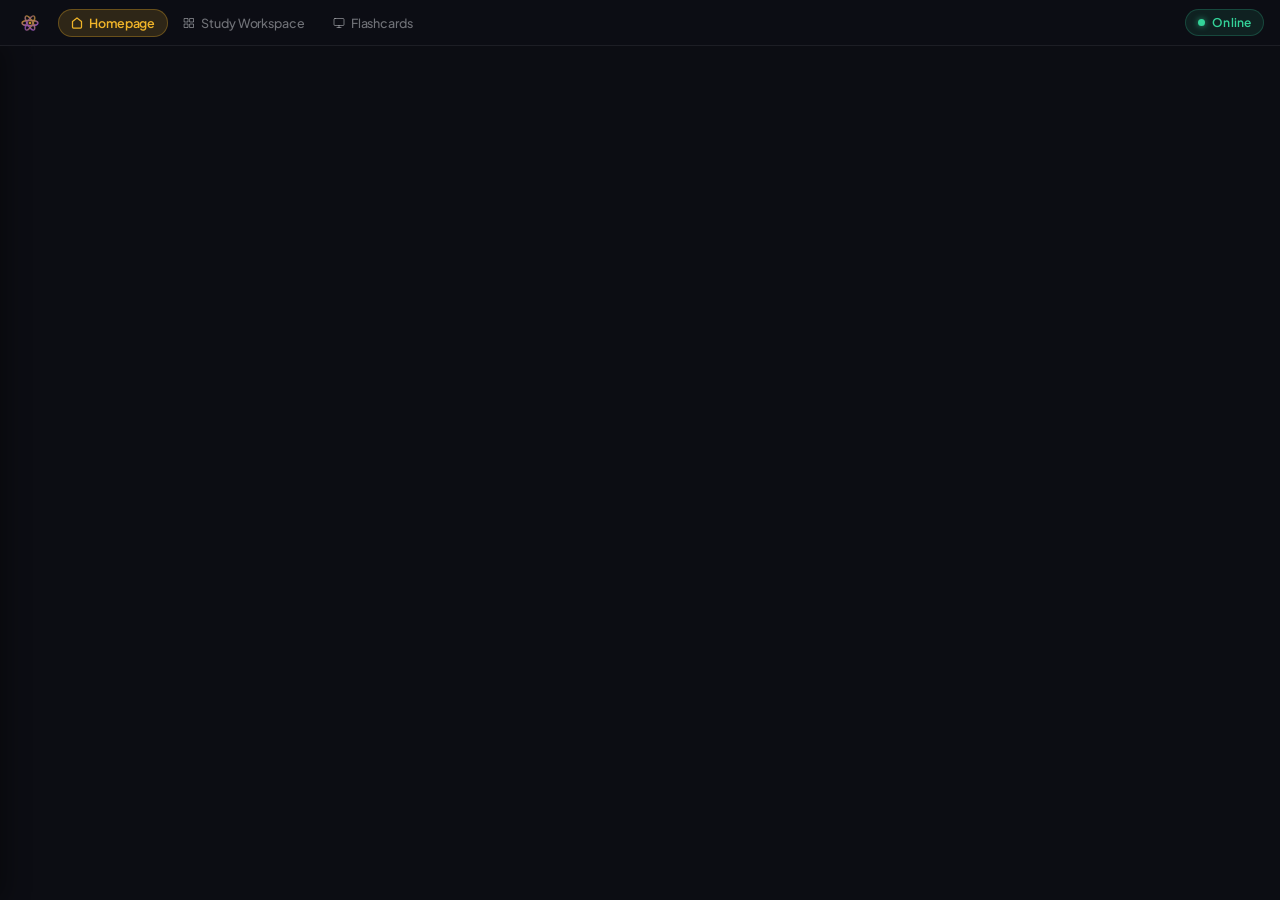
==== commit d87fcde4: "Add files via upload" ====
--- a/frontend/index.html
+++ b/frontend/index.html
@@ -271,6 +271,47 @@
   </defs>
 </svg>
 
+<!-- ═══════════════════════════════════════════════════════
+     GLOBAL TOP NAV BAR — shown on all pages
+     ═══════════════════════════════════════════════════════ -->
+<div class="ws2-topbar" id="global-topbar">
+  <div class="ws2-topbar-left">
+    <div class="ws2-topbar-logo" onclick="goHome()">
+      <svg width="20" height="20" viewBox="0 0 100 100" xmlns="http://www.w3.org/2000/svg" style="flex-shrink:0;">
+        <defs>
+          <linearGradient id="tb2Orb1" x1="0%" y1="0%" x2="100%" y2="100%">
+            <stop offset="0%" stop-color="#f0b429"/><stop offset="100%" stop-color="#a855f7"/>
+          </linearGradient>
+        </defs>
+        <ellipse cx="50" cy="50" rx="40" ry="14" fill="none" stroke="url(#tb2Orb1)" stroke-width="7" opacity="0.95"/>
+        <ellipse cx="50" cy="50" rx="40" ry="14" fill="none" stroke="url(#tb2Orb1)" stroke-width="7" transform="rotate(60 50 50)" opacity="0.88"/>
+        <ellipse cx="50" cy="50" rx="40" ry="14" fill="none" stroke="url(#tb2Orb1)" stroke-width="7" transform="rotate(120 50 50)" opacity="0.82"/>
+        <circle cx="50" cy="50" r="7" fill="#f0b429"/>
+      </svg>
+    </div>
+    <nav class="ws2-topbar-nav">
+      <button class="ws2-topnav-btn" id="topnav-home" onclick="goHome()">
+        <svg width="12" height="12" viewBox="0 0 24 24" fill="none" stroke="currentColor" stroke-width="2.5" stroke-linecap="round" stroke-linejoin="round"><path d="M3 9l9-7 9 7v11a2 2 0 0 1-2 2H5a2 2 0 0 1-2-2z"/></svg>
+        Homepage
+      </button>
+      <button class="ws2-topnav-btn" id="topnav-workspace" onclick="if(typeof enterChatFromWelcome==='function')enterChatFromWelcome();else if(typeof createNewChat==='function')createNewChat();">
+        <svg width="12" height="12" viewBox="0 0 24 24" fill="none" stroke="currentColor" stroke-width="2" stroke-linecap="round" stroke-linejoin="round"><rect x="3" y="3" width="7" height="7"/><rect x="14" y="3" width="7" height="7"/><rect x="3" y="14" width="7" height="7"/><rect x="14" y="14" width="7" height="7"/></svg>
+        Study Workspace
+      </button>
+      <button class="ws2-topnav-btn" id="topnav-flashcards" onclick="window.fcPageOpen&&window.fcPageOpen()">
+        <svg width="12" height="12" viewBox="0 0 24 24" fill="none" stroke="currentColor" stroke-width="2" stroke-linecap="round" stroke-linejoin="round"><rect x="2" y="3" width="20" height="14" rx="2"/><line x1="8" y1="21" x2="16" y2="21"/><line x1="12" y1="17" x2="12" y2="21"/></svg>
+        Flashcards
+      </button>
+    </nav>
+  </div>
+  <div class="ws2-topbar-right">
+    <div class="ws2-live-indicator" id="ws2-live-indicator">
+      <span class="ws2-live-dot"></span>
+      <span class="ws2-live-label">Online</span>
+    </div>
+  </div>
+</div>
+
 <!-- SIDEBAR -->
 <div class="sidebar-hover-trigger" id="sidebar-hover-trigger"></div>
 <div class="chat-history-sidebar" id="chat-history-sidebar">
@@ -453,7 +494,7 @@
 <div class="fc-page hidden" id="fc-page">
 
   <!-- Top Navigation Bar -->
-  <div class="fc-topbar">
+  <div class="fc-topbar legacy-topbar">
     <div class="fc-topbar-left">
       <button class="fc-back-btn" onclick="window.fcPageClose()">
         <svg xmlns="http://www.w3.org/2000/svg" width="14" height="14" viewBox="0 0 24 24" fill="none" stroke="currentColor" stroke-width="2" stroke-linecap="round" stroke-linejoin="round"><path d="m15 18-6-6 6-6"/></svg>
@@ -614,7 +655,7 @@
 <div class="sp-page hidden" id="sp-page">
 
   <!-- Topbar -->
-  <div class="sp-topbar">
+  <div class="sp-topbar legacy-topbar">
     <div class="sp-topbar-left">
       <button class="sp-back-btn" onclick="window.spPageClose()">
         <svg xmlns="http://www.w3.org/2000/svg" width="14" height="14" viewBox="0 0 24 24" fill="none" stroke="currentColor" stroke-width="2" stroke-linecap="round" stroke-linejoin="round"><path d="m15 18-6-6 6-6"/></svg>
@@ -1255,44 +1296,6 @@
 
 <!-- WELCOME SCREEN -->
 <div class="welcome-screen hidden" id="welcome-screen">
-
-  <!-- ── MOCKUP TOP HEADER ─────────────────────── -->
-  <div class="ws2-topbar">
-    <div class="ws2-topbar-left">
-      <div class="ws2-topbar-logo" onclick="goHome()">
-        <svg width="20" height="20" viewBox="0 0 100 100" xmlns="http://www.w3.org/2000/svg" style="flex-shrink:0;">
-          <defs>
-            <linearGradient id="tb2Orb1" x1="0%" y1="0%" x2="100%" y2="100%">
-              <stop offset="0%" stop-color="#f0b429"/><stop offset="100%" stop-color="#a855f7"/>
-            </linearGradient>
-          </defs>
-          <ellipse cx="50" cy="50" rx="40" ry="14" fill="none" stroke="url(#tb2Orb1)" stroke-width="7" opacity="0.95"/>
-          <ellipse cx="50" cy="50" rx="40" ry="14" fill="none" stroke="url(#tb2Orb1)" stroke-width="7" transform="rotate(60 50 50)" opacity="0.88"/>
-          <ellipse cx="50" cy="50" rx="40" ry="14" fill="none" stroke="url(#tb2Orb1)" stroke-width="7" transform="rotate(120 50 50)" opacity="0.82"/>
-          <circle cx="50" cy="50" r="7" fill="#f0b429"/>
-        </svg>
-      </div>
-      <nav class="ws2-topbar-nav">
-        <button class="ws2-topnav-btn ws2-topnav-active" onclick="goHome()">
-          <svg width="12" height="12" viewBox="0 0 24 24" fill="none" stroke="currentColor" stroke-width="2.5" stroke-linecap="round" stroke-linejoin="round"><path d="M3 9l9-7 9 7v11a2 2 0 0 1-2 2H5a2 2 0 0 1-2-2z"/></svg>
-          Homepage
-        </button>
-        <button class="ws2-topnav-btn" onclick="if(typeof enterChatFromWelcome==='function')enterChatFromWelcome()">
-          <svg width="12" height="12" viewBox="0 0 24 24" fill="none" stroke="currentColor" stroke-width="2" stroke-linecap="round" stroke-linejoin="round"><rect x="3" y="3" width="7" height="7"/><rect x="14" y="3" width="7" height="7"/><rect x="3" y="14" width="7" height="7"/><rect x="14" y="14" width="7" height="7"/></svg>
-          Study Workspace
-        </button>
-        <button class="ws2-topnav-btn" onclick="window.fcPageOpen&&window.fcPageOpen()">
-          <svg width="12" height="12" viewBox="0 0 24 24" fill="none" stroke="currentColor" stroke-width="2" stroke-linecap="round" stroke-linejoin="round"><rect x="2" y="3" width="20" height="14" rx="2"/><line x1="8" y1="21" x2="16" y2="21"/><line x1="12" y1="17" x2="12" y2="21"/></svg>
-          Flashcards
-        </button>
-      </nav>
-    </div>
-    <div class="ws2-topbar-right">
-      <button class="ws2-topbar-profile-btn" onclick="toggleProfilePopup()" title="Account">
-        <div class="ws2-topbar-avatar" id="ws2-topbar-avatar">C</div>
-      </button>
-    </div>
-  </div>
 
   <!-- ── MAIN CONTENT ───────────────────────────── -->
   <div class="ws2-main">
@@ -1549,6 +1552,75 @@
     el.style.height = 'auto';
     el.style.height = Math.min(el.scrollHeight, 160) + 'px';
   }
+
+  // ── Active tab management ──────────────────────────────────────
+  function ws2SetActiveTab(tab) {
+    // tab: 'home' | 'workspace' | 'flashcards'
+    document.querySelectorAll('.ws2-topnav-btn').forEach(function(b) {
+      b.classList.remove('ws2-topnav-active');
+    });
+    var btn = document.getElementById('topnav-' + tab);
+    if (btn) btn.classList.add('ws2-topnav-active');
+  }
+  // Expose so app.js / page open functions can call it
+  window.ws2SetActiveTab = ws2SetActiveTab;
+
+  // ── Online / Offline indicator ──────────────────────────────────
+  function ws2UpdateOnlineStatus() {
+    var ind = document.getElementById('ws2-live-indicator');
+    var lbl = ind ? ind.querySelector('.ws2-live-label') : null;
+    if (!ind) return;
+    if (navigator.onLine) {
+      ind.classList.remove('ws2-offline');
+      if (lbl) lbl.textContent = 'Online';
+    } else {
+      ind.classList.add('ws2-offline');
+      if (lbl) lbl.textContent = 'Offline';
+    }
+  }
+  window.addEventListener('online',  ws2UpdateOnlineStatus);
+  window.addEventListener('offline', ws2UpdateOnlineStatus);
+  document.addEventListener('DOMContentLoaded', ws2UpdateOnlineStatus);
+
+  // ── Set correct active tab when pages open/close ───────────────
+  document.addEventListener('DOMContentLoaded', function() {
+    // Patch page-open functions to sync active tab
+    var origFcOpen = window.fcPageOpen;
+    window.fcPageOpen = function() {
+      ws2SetActiveTab('flashcards');
+      if (origFcOpen) return origFcOpen.apply(this, arguments);
+    };
+    var origFcClose = window.fcPageClose;
+    window.fcPageClose = function() {
+      ws2SetActiveTab('home');
+      if (origFcClose) return origFcClose.apply(this, arguments);
+    };
+    var origSpOpen = window.spPageOpen;
+    window.spPageOpen = function() {
+      ws2SetActiveTab('workspace');
+      if (origSpOpen) return origSpOpen.apply(this, arguments);
+    };
+    var origEnterChat = window.enterChatFromWelcome;
+    // enterChatFromWelcome is defined in app.js, patch after load
+    window.addEventListener('load', function() {
+      var _origEnter = window.enterChatFromWelcome;
+      if (_origEnter) {
+        window.enterChatFromWelcome = function() {
+          ws2SetActiveTab('workspace');
+          return _origEnter.apply(this, arguments);
+        };
+      }
+      var _origHome = window.goHome;
+      if (_origHome) {
+        window.goHome = function() {
+          ws2SetActiveTab('home');
+          return _origHome.apply(this, arguments);
+        };
+      }
+    });
+    // Set initial tab based on current visible page
+    ws2SetActiveTab('home');
+  });
   </script>
 
 
@@ -1557,7 +1629,7 @@
 <div class="lib-page hidden" id="library-page">
 
   <!-- Topbar — full width, matches sp-topbar style -->
-  <div class="lib-page-topbar">
+  <div class="lib-page-topbar legacy-topbar">
     <div class="lib-page-topbar-inner">
       <div class="lib-page-topbar-left">
         <button class="lib-page-back-btn" onclick="window.libraryPageClose()">
@@ -2039,7 +2111,7 @@
 </div>
 
 <!-- HEADER (shown after PDF upload) -->
-<div class="header" id="main-header">
+<div class="header legacy-topbar" id="main-header">
   <button class="history-toggle-btn" onclick="toggleChatHistory()" title="Menu">
     <svg class="icon" width="20" height="20"><use href="#icon-menu"/></svg>
   </button>
--- a/frontend/styles.css
+++ b/frontend/styles.css
@@ -14316,15 +14316,126 @@
 
 
 /* ═══════════════════════════════════════════════════════════════════
-   WS2 — WELCOME SCREEN REDESIGN v2 (topbar + real sidebar)
+
+
+/* ═══════════════════════════════════════════════════════════════════
+   GLOBAL TOP NAV BAR + WELCOME SCREEN v3
    ═══════════════════════════════════════════════════════════════════ */
 
-/* Welcome screen: full viewport column layout */
+/* ── Global topbar: always on top, full width ─────────────────── */
+#global-topbar {
+  position: fixed;
+  top: 0; left: 0; right: 0;
+  height: 46px;
+  z-index: 9000;
+  display: flex;
+  align-items: center;
+  justify-content: space-between;
+  padding: 0 16px 0 12px;
+  background: #0c0d14;
+  border-bottom: 1px solid rgba(255,255,255,0.07);
+  font-family: 'Plus Jakarta Sans', 'Inter', system-ui, sans-serif;
+}
+.ws2-topbar-left  { display: flex; align-items: center; gap: 4px; }
+.ws2-topbar-right { display: flex; align-items: center; gap: 10px; }
+.ws2-topbar-logo {
+  display: flex; align-items: center;
+  padding: 4px 8px;
+  cursor: pointer;
+  border-radius: 7px;
+  margin-right: 6px;
+  transition: background 0.15s;
+  opacity: 0.8;
+}
+.ws2-topbar-logo:hover { background: rgba(255,255,255,0.06); opacity: 1; }
+.ws2-topbar-nav  { display: flex; align-items: center; gap: 2px; }
+
+.ws2-topnav-btn {
+  display: flex; align-items: center; gap: 6px;
+  padding: 5px 12px;
+  border-radius: 20px;
+  border: 1px solid transparent;
+  background: transparent;
+  font-size: 12.5px; font-weight: 500;
+  color: rgba(232,234,240,0.45);
+  cursor: pointer;
+  transition: background 0.12s, color 0.12s, border-color 0.12s;
+  font-family: inherit;
+  white-space: nowrap;
+}
+.ws2-topnav-btn svg { flex-shrink: 0; }
+.ws2-topnav-btn:hover {
+  background: rgba(255,255,255,0.06);
+  color: rgba(232,234,240,0.85);
+}
+.ws2-topnav-btn.ws2-topnav-active {
+  background: rgba(240,180,41,0.15);
+  border-color: rgba(240,180,41,0.3);
+  color: #f0b429;
+  font-weight: 600;
+}
+.ws2-topnav-btn.ws2-topnav-active svg { stroke: #f0b429; }
+
+/* ── Live / Online indicator ─────────────────────────────────── */
+.ws2-live-indicator {
+  display: flex;
+  align-items: center;
+  gap: 7px;
+  padding: 5px 12px;
+  background: rgba(52,211,153,0.1);
+  border: 1px solid rgba(52,211,153,0.22);
+  border-radius: 20px;
+}
+.ws2-live-dot {
+  width: 7px; height: 7px;
+  border-radius: 50%;
+  background: #34d399;
+  flex-shrink: 0;
+  box-shadow: 0 0 6px rgba(52,211,153,0.7);
+  animation: ws2Pulse 2s ease-in-out infinite;
+}
+.ws2-live-label {
+  font-size: 12px; font-weight: 600;
+  color: #34d399;
+  letter-spacing: 0.01em;
+}
+@keyframes ws2Pulse {
+  0%, 100% { opacity: 1; box-shadow: 0 0 6px rgba(52,211,153,0.7); }
+  50%       { opacity: 0.6; box-shadow: 0 0 12px rgba(52,211,153,0.5); }
+}
+
+/* When offline (JS adds .ws2-offline class to indicator) */
+.ws2-live-indicator.ws2-offline {
+  background: rgba(239,68,68,0.08);
+  border-color: rgba(239,68,68,0.2);
+}
+.ws2-live-indicator.ws2-offline .ws2-live-dot {
+  background: #ef4444;
+  box-shadow: 0 0 6px rgba(239,68,68,0.6);
+  animation: none;
+}
+.ws2-live-indicator.ws2-offline .ws2-live-label { color: #ef4444; }
+.ws2-live-indicator.ws2-offline .ws2-live-label::after { content: ''; }
+
+/* ── Push all page content below the global topbar ───────────── */
+body { padding-top: 46px; }
+
+/* The sidebar starts below the topbar */
+.chat-history-sidebar,
+.sidebar-hover-trigger {
+  top: 46px !important;
+  height: calc(100vh - 46px) !important;
+}
+
+/* ── Hide ALL legacy per-page topbars ────────────────────────── */
+.legacy-topbar { display: none !important; }
+
+/* ── Welcome screen: full height below topbar ────────────────── */
 .welcome-screen {
   display: flex;
   flex-direction: column;
   width: 100%;
-  height: 100vh;
+  height: calc(100vh - 46px);
   background: #0f1017;
   overflow: hidden;
   font-family: 'Plus Jakarta Sans', 'Inter', system-ui, sans-serif;
@@ -14332,88 +14443,12 @@
   z-index: 10;
 }
 .welcome-screen.hidden { display: none !important; }
-
-/* ── TOP NAVIGATION BAR ───────────────────────────────────────── */
-.ws2-topbar {
-  display: flex;
-  align-items: center;
-  justify-content: space-between;
-  height: 48px;
-  min-height: 48px;
-  padding: 0 16px 0 12px;
-  background: #0c0d14;
-  border-bottom: 1px solid rgba(255,255,255,0.06);
-  flex-shrink: 0;
-  z-index: 10;
-}
-.ws2-topbar-left {
-  display: flex;
-  align-items: center;
-  gap: 4px;
-}
-.ws2-topbar-logo {
-  display: flex;
-  align-items: center;
-  padding: 4px 8px;
-  cursor: pointer;
-  border-radius: 7px;
-  margin-right: 6px;
-  transition: background 0.15s;
-  opacity: 0.85;
-}
-.ws2-topbar-logo:hover { background: rgba(255,255,255,0.06); opacity: 1; }
-
-.ws2-topbar-nav {
-  display: flex;
-  align-items: center;
-  gap: 2px;
-}
-.ws2-topnav-btn {
-  display: flex;
-  align-items: center;
-  gap: 6px;
-  padding: 5px 12px;
-  border-radius: 20px;
-  border: 1px solid transparent;
-  background: transparent;
-  font-size: 12.5px;
-  font-weight: 500;
-  color: rgba(232,234,240,0.45);
-  cursor: pointer;
-  transition: background 0.12s, color 0.12s, border-color 0.12s;
-  font-family: inherit;
-  white-space: nowrap;
-}
-.ws2-topnav-btn:hover {
-  background: rgba(255,255,255,0.06);
-  color: rgba(232,234,240,0.8);
-}
-.ws2-topnav-btn.ws2-topnav-active {
-  background: rgba(240,180,41,0.15);
-  border-color: rgba(240,180,41,0.3);
-  color: #f0b429;
-  font-weight: 600;
-}
-.ws2-topnav-btn.ws2-topnav-active svg { stroke: #f0b429; }
-.ws2-topbar-right { display: flex; align-items: center; gap: 10px; }
-.ws2-topbar-profile-btn {
-  background: none;
-  border: none;
-  cursor: pointer;
-  padding: 2px;
-  border-radius: 50%;
-}
-.ws2-topbar-avatar {
-  width: 28px;
-  height: 28px;
-  border-radius: 50%;
-  background: linear-gradient(135deg, #f0b429, #a855f7);
-  display: flex;
-  align-items: center;
-  justify-content: center;
-  font-size: 12px;
-  font-weight: 700;
-  color: #fff;
+.welcome-topbar { display: none !important; }
+#sf-topbar-readiness { display: none !important; }
+
+/* fc-page, sp-page, lib-page, main-container — also push below topbar */
+.fc-page, .sp-page, .lib-page, .main-container {
+  padding-top: 0 !important;
 }
 
 /* ── MAIN CONTENT AREA ────────────────────────────────────────── */
@@ -14432,47 +14467,30 @@
 
 /* ── HERO ─────────────────────────────────────────────────────── */
 .ws2-hero {
-  display: flex;
-  flex-direction: column;
-  align-items: center;
-  text-align: center;
-  width: 100%;
-  max-width: 700px;
-  padding-top: 72px;
-  gap: 20px;
+  display: flex; flex-direction: column;
+  align-items: center; text-align: center;
+  width: 100%; max-width: 700px;
+  padding-top: 64px; gap: 20px;
 }
 .ws2-hero-badge {
-  display: inline-flex;
-  align-items: center;
-  gap: 6px;
+  display: inline-flex; align-items: center; gap: 6px;
   padding: 6px 14px;
   background: rgba(240,180,41,0.1);
   border: 1px solid rgba(240,180,41,0.25);
   border-radius: 100px;
-  font-size: 12px;
-  font-weight: 600;
-  color: #f0b429;
+  font-size: 12px; font-weight: 600; color: #f0b429;
   animation: ws2FadeUp 0.45s ease both;
 }
 .ws2-hero-badge svg { fill: #f0b429; }
-
 .ws2-hero-title {
-  font-size: clamp(30px, 5vw, 52px);
-  font-weight: 800;
-  color: #e8eaf0;
-  line-height: 1.1;
-  letter-spacing: -1.5px;
-  margin: 0;
+  font-size: clamp(30px, 5vw, 52px); font-weight: 800;
+  color: #e8eaf0; line-height: 1.1; letter-spacing: -1.5px; margin: 0;
   animation: ws2FadeUp 0.5s 0.06s ease both;
 }
 .ws2-title-accent { color: #f0b429; font-style: italic; }
-
 .ws2-hero-sub {
-  font-size: 15px;
-  color: rgba(232,234,240,0.5);
-  line-height: 1.6;
-  margin: 0;
-  max-width: 480px;
+  font-size: 15px; color: rgba(232,234,240,0.5);
+  line-height: 1.6; margin: 0; max-width: 480px;
   animation: ws2FadeUp 0.5s 0.1s ease both;
 }
 
@@ -14481,8 +14499,7 @@
   width: 100%;
   background: #181923;
   border: 1px solid rgba(255,255,255,0.1);
-  border-radius: 16px;
-  overflow: hidden;
+  border-radius: 16px; overflow: hidden;
   transition: border-color 0.2s, box-shadow 0.2s;
   animation: ws2FadeUp 0.5s 0.14s ease both;
 }
@@ -14491,62 +14508,32 @@
   box-shadow: 0 0 0 3px rgba(240,180,41,0.07);
 }
 .ws2-search-input {
-  width: 100%;
-  background: transparent;
-  border: none;
-  outline: none;
-  color: #e8eaf0;
-  font-size: 15px;
-  font-family: inherit;
-  padding: 18px 18px 12px;
-  resize: none;
-  min-height: 56px;
-  line-height: 1.5;
+  width: 100%; background: transparent; border: none; outline: none;
+  color: #e8eaf0; font-size: 15px; font-family: inherit;
+  padding: 18px 18px 12px; resize: none; min-height: 56px; line-height: 1.5;
 }
 .ws2-search-input::placeholder { color: rgba(232,234,240,0.3); }
 .ws2-search-footer {
-  display: flex;
-  align-items: center;
-  justify-content: space-between;
-  padding: 10px 12px;
-  border-top: 1px solid rgba(255,255,255,0.06);
-  gap: 8px;
+  display: flex; align-items: center; justify-content: space-between;
+  padding: 10px 12px; border-top: 1px solid rgba(255,255,255,0.06); gap: 8px;
 }
 .ws2-search-chips { display: flex; align-items: center; gap: 6px; flex-wrap: wrap; }
 .ws2-chip {
-  display: flex;
-  align-items: center;
-  gap: 5px;
+  display: flex; align-items: center; gap: 5px;
   padding: 5px 10px;
-  background: rgba(255,255,255,0.06);
-  border: 1px solid rgba(255,255,255,0.1);
-  border-radius: 20px;
-  font-size: 11.5px;
-  font-weight: 500;
-  color: rgba(232,234,240,0.6);
-  cursor: pointer;
-  transition: background 0.12s, color 0.12s;
-  font-family: inherit;
+  background: rgba(255,255,255,0.06); border: 1px solid rgba(255,255,255,0.1);
+  border-radius: 20px; font-size: 11.5px; font-weight: 500;
+  color: rgba(232,234,240,0.6); cursor: pointer;
+  transition: background 0.12s, color 0.12s; font-family: inherit;
 }
 .ws2-chip:hover { background: rgba(255,255,255,0.1); color: #e8eaf0; }
-.ws2-chip-book {
-  background: rgba(240,180,41,0.1);
-  border-color: rgba(240,180,41,0.25);
-  color: #f0b429;
-}
+.ws2-chip-book { background: rgba(240,180,41,0.1); border-color: rgba(240,180,41,0.25); color: #f0b429; }
 .ws2-chip-book svg { stroke: #f0b429; }
 .ws2-chip-book:hover { background: rgba(240,180,41,0.18); }
 .ws2-send-btn {
-  width: 38px; height: 38px;
-  border-radius: 10px;
-  background: #f0b429;
-  border: none;
-  cursor: pointer;
-  display: flex;
-  align-items: center;
-  justify-content: center;
-  flex-shrink: 0;
-  transition: background 0.15s, transform 0.1s;
+  width: 38px; height: 38px; border-radius: 10px; background: #f0b429;
+  border: none; cursor: pointer; display: flex; align-items: center;
+  justify-content: center; flex-shrink: 0; transition: background 0.15s, transform 0.1s;
 }
 .ws2-send-btn:hover { background: #fcd34d; transform: scale(1.05); }
 .ws2-send-btn:active { transform: scale(0.97); }
@@ -14554,28 +14541,20 @@
 
 /* ── ACTION CARDS ─────────────────────────────────────────────── */
 .ws2-cards {
-  display: grid;
-  grid-template-columns: repeat(3, 1fr);
-  gap: 12px;
-  width: 100%;
+  display: grid; grid-template-columns: repeat(3,1fr);
+  gap: 12px; width: 100%;
   animation: ws2FadeUp 0.5s 0.18s ease both;
 }
 .ws2-card {
-  background: #181923;
-  border: 1px solid rgba(255,255,255,0.08);
-  border-radius: 14px;
-  padding: 18px 16px;
-  cursor: pointer;
-  transition: border-color 0.15s, background 0.15s, transform 0.15s;
-  text-align: left;
+  background: #181923; border: 1px solid rgba(255,255,255,0.08);
+  border-radius: 14px; padding: 18px 16px; cursor: pointer;
+  transition: border-color 0.15s, background 0.15s, transform 0.15s; text-align: left;
 }
 .ws2-card:hover { border-color: rgba(255,255,255,0.14); background: #1d1f2c; transform: translateY(-2px); }
 .ws2-card:active { transform: translateY(0); }
 .ws2-card-icon {
-  width: 36px; height: 36px;
-  border-radius: 10px;
-  display: flex; align-items: center; justify-content: center;
-  margin-bottom: 12px;
+  width: 36px; height: 36px; border-radius: 10px;
+  display: flex; align-items: center; justify-content: center; margin-bottom: 12px;
 }
 .ws2-card-icon-green { background: rgba(52,211,153,0.15); }
 .ws2-card-icon-green svg { stroke: #34d399; }
@@ -14588,36 +14567,25 @@
 
 /* ── SUGGESTION PILLS ─────────────────────────────────────────── */
 .ws2-suggestions {
-  width: 100%;
-  display: flex;
-  flex-direction: column;
-  align-items: center;
-  gap: 12px;
+  width: 100%; display: flex; flex-direction: column; align-items: center; gap: 12px;
   animation: ws2FadeUp 0.5s 0.22s ease both;
 }
 .ws2-suggestions-label {
   font-size: 10.5px; font-weight: 700;
-  color: rgba(232,234,240,0.25);
-  letter-spacing: 0.1em;
+  color: rgba(232,234,240,0.25); letter-spacing: 0.1em;
 }
 .ws2-suggestion-pills { display: flex; flex-wrap: wrap; gap: 8px; justify-content: center; }
 .ws2-pill {
   padding: 7px 14px;
-  background: rgba(255,255,255,0.04);
-  border: 1px solid rgba(255,255,255,0.09);
-  border-radius: 100px;
-  font-size: 12.5px;
-  font-weight: 500;
-  color: rgba(232,234,240,0.6);
-  cursor: pointer;
-  transition: background 0.12s, border-color 0.12s, color 0.12s;
-  font-family: inherit;
+  background: rgba(255,255,255,0.04); border: 1px solid rgba(255,255,255,0.09);
+  border-radius: 100px; font-size: 12.5px; font-weight: 500;
+  color: rgba(232,234,240,0.6); cursor: pointer;
+  transition: background 0.12s, border-color 0.12s, color 0.12s; font-family: inherit;
 }
 .ws2-pill:hover { background: rgba(255,255,255,0.08); border-color: rgba(255,255,255,0.15); color: #e8eaf0; }
 
-/* ── Hide old welcome topbar (replaced by ws2-topbar) ─────────── */
-.welcome-topbar { display: none !important; }
-#sf-topbar-readiness { display: none !important; }
+/* ── sf-dashboard inside ws2-main ─────────────────────────────── */
+#sf-dashboard .sfd-wrap { max-width: 680px; margin: 0 auto; width: 100%; }
 
 /* ── Animations ───────────────────────────────────────────────── */
 @keyframes ws2FadeUp {
@@ -14627,16 +14595,16 @@
 
 /* ── MOBILE ───────────────────────────────────────────────────── */
 @media (max-width: 600px) {
-  .ws2-topbar-nav .ws2-topnav-btn:not(.ws2-topnav-active) { display: none; }
+  .ws2-topnav-btn:not(.ws2-topnav-active):not(#topnav-home) { display: none; }
+  #topnav-home { display: flex !important; }
   .ws2-main { padding: 0 14px 60px; }
-  .ws2-hero { padding-top: 40px; gap: 16px; }
-  .ws2-hero-title { font-size: 26px; letter-spacing: -0.6px; }
+  .ws2-hero { padding-top: 36px; gap: 14px; }
+  .ws2-hero-title { font-size: 26px; letter-spacing: -0.5px; }
   .ws2-cards { grid-template-columns: 1fr; gap: 8px; }
   .ws2-hero-sub br { display: none; }
+  .ws2-live-label { display: none; }
+  .ws2-live-indicator { padding: 6px; }
 }
 @media (max-width: 860px) and (min-width: 601px) {
   .ws2-cards { grid-template-columns: 1fr 1fr; }
 }
-
-/* ── sf-dashboard inside ws2-main ─────────────────────────────── */
-#sf-dashboard .sfd-wrap { max-width: 680px; margin: 0 auto; width: 100%; }
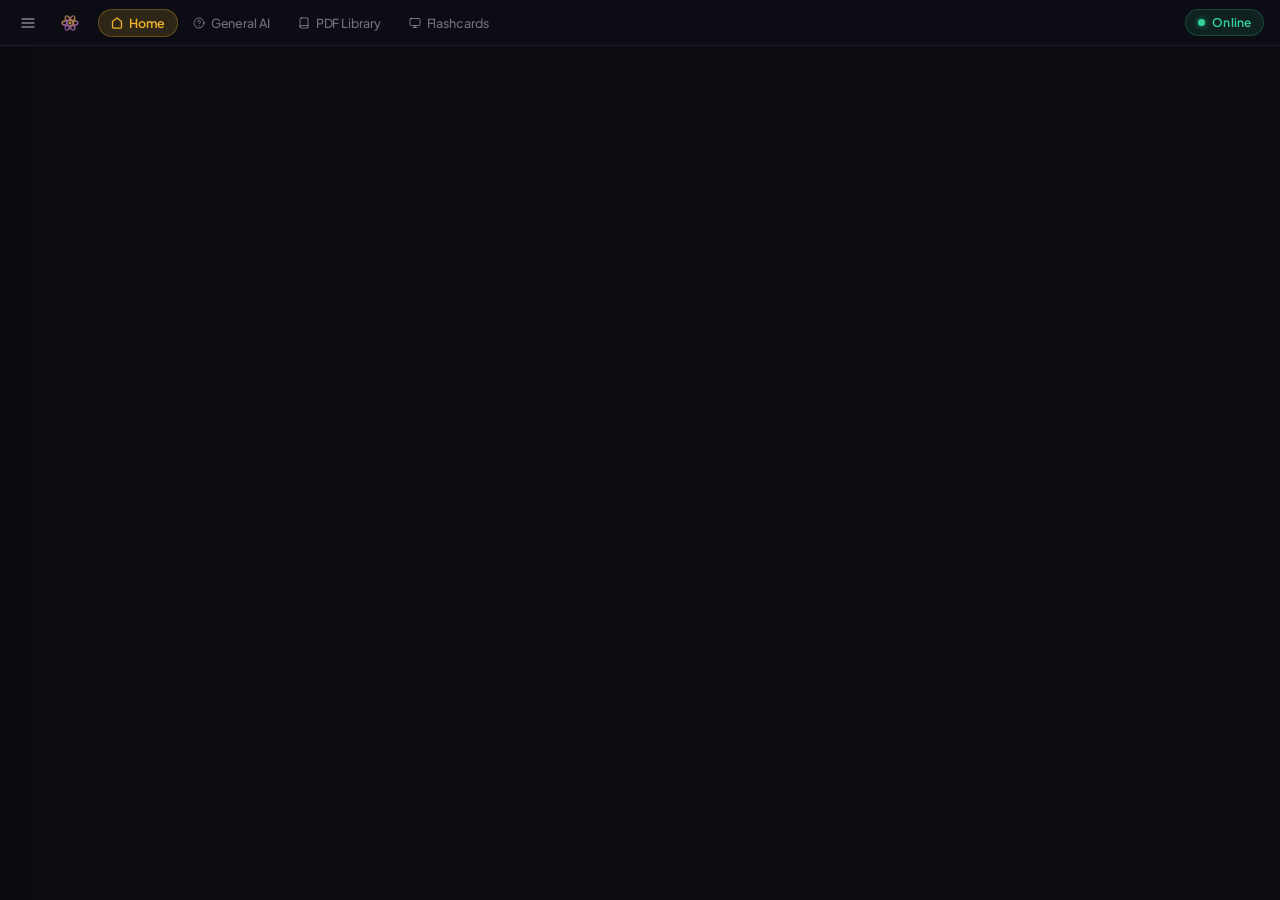
==== commit c134add9: "Add files via upload" ====
--- a/frontend/index.html
+++ b/frontend/index.html
@@ -276,7 +276,11 @@
      ═══════════════════════════════════════════════════════ -->
 <div class="ws2-topbar" id="global-topbar">
   <div class="ws2-topbar-left">
-    <div class="ws2-topbar-logo" onclick="goHome()">
+    <!-- Sidebar toggle — always visible -->
+    <button class="ws2-sidebar-toggle" onclick="toggleChatHistory()" title="Toggle sidebar" aria-label="Toggle sidebar">
+      <svg width="16" height="16" viewBox="0 0 24 24" fill="none" stroke="currentColor" stroke-width="2" stroke-linecap="round" stroke-linejoin="round"><line x1="3" y1="6" x2="21" y2="6"/><line x1="3" y1="12" x2="21" y2="12"/><line x1="3" y1="18" x2="21" y2="18"/></svg>
+    </button>
+    <div class="ws2-topbar-logo" onclick="ws2NavHome()">
       <svg width="20" height="20" viewBox="0 0 100 100" xmlns="http://www.w3.org/2000/svg" style="flex-shrink:0;">
         <defs>
           <linearGradient id="tb2Orb1" x1="0%" y1="0%" x2="100%" y2="100%">
@@ -290,15 +294,19 @@
       </svg>
     </div>
     <nav class="ws2-topbar-nav">
-      <button class="ws2-topnav-btn" id="topnav-home" onclick="goHome()">
+      <button class="ws2-topnav-btn" id="topnav-home" onclick="ws2NavHome()">
         <svg width="12" height="12" viewBox="0 0 24 24" fill="none" stroke="currentColor" stroke-width="2.5" stroke-linecap="round" stroke-linejoin="round"><path d="M3 9l9-7 9 7v11a2 2 0 0 1-2 2H5a2 2 0 0 1-2-2z"/></svg>
-        Homepage
+        Home
       </button>
-      <button class="ws2-topnav-btn" id="topnav-workspace" onclick="if(typeof enterChatFromWelcome==='function')enterChatFromWelcome();else if(typeof createNewChat==='function')createNewChat();">
-        <svg width="12" height="12" viewBox="0 0 24 24" fill="none" stroke="currentColor" stroke-width="2" stroke-linecap="round" stroke-linejoin="round"><rect x="3" y="3" width="7" height="7"/><rect x="14" y="3" width="7" height="7"/><rect x="3" y="14" width="7" height="7"/><rect x="14" y="14" width="7" height="7"/></svg>
-        Study Workspace
+      <button class="ws2-topnav-btn" id="topnav-general-ai" onclick="if(typeof ws2SetGeneralMode==='function')ws2SetGeneralMode();else{window._generalChatMode=true;if(typeof createNewChat==='function')createNewChat();}">
+        <svg width="12" height="12" viewBox="0 0 24 24" fill="none" stroke="currentColor" stroke-width="2" stroke-linecap="round" stroke-linejoin="round"><circle cx="12" cy="12" r="10"/><path d="M9.09 9a3 3 0 0 1 5.83 1c0 2-3 3-3 3"/><line x1="12" y1="17" x2="12.01" y2="17"/></svg>
+        General AI
       </button>
-      <button class="ws2-topnav-btn" id="topnav-flashcards" onclick="window.fcPageOpen&&window.fcPageOpen()">
+      <button class="ws2-topnav-btn" id="topnav-library" onclick="window.libraryPageOpen&&window.libraryPageOpen();">
+        <svg width="12" height="12" viewBox="0 0 24 24" fill="none" stroke="currentColor" stroke-width="2" stroke-linecap="round" stroke-linejoin="round"><path d="M4 19.5A2.5 2.5 0 0 1 6.5 17H20"/><path d="M6.5 2H20v20H6.5A2.5 2.5 0 0 1 4 19.5v-15A2.5 2.5 0 0 1 6.5 2z"/></svg>
+        PDF Library
+      </button>
+      <button class="ws2-topnav-btn" id="topnav-flashcards" onclick="window.fcPageOpen&&window.fcPageOpen();ws2SetActiveTab('flashcards')">
         <svg width="12" height="12" viewBox="0 0 24 24" fill="none" stroke="currentColor" stroke-width="2" stroke-linecap="round" stroke-linejoin="round"><rect x="2" y="3" width="20" height="14" rx="2"/><line x1="8" y1="21" x2="16" y2="21"/><line x1="12" y1="17" x2="12" y2="21"/></svg>
         Flashcards
       </button>
@@ -383,9 +391,13 @@
       <svg xmlns="http://www.w3.org/2000/svg" width="15" height="15" viewBox="0 0 24 24" fill="none" stroke="currentColor" stroke-width="2" stroke-linecap="round" stroke-linejoin="round" style="flex-shrink:0;"><path d="M3 9l9-7 9 7v11a2 2 0 0 1-2 2H5a2 2 0 0 1-2-2z"/><polyline points="9 22 9 12 15 12 15 22"/></svg>
       <span class="sidebar-label">Home</span>
     </div>
-    <div class="sidebar-item" id="nav-library" data-nav="library" onclick="window.libraryPageOpen()" title="Library">
-      <svg xmlns="http://www.w3.org/2000/svg" width="15" height="15" viewBox="0 0 24 24" fill="none" stroke="currentColor" stroke-width="2" stroke-linecap="round" stroke-linejoin="round" style="flex-shrink:0;"><rect x="3" y="3" width="7" height="7"/><rect x="14" y="3" width="7" height="7"/><rect x="3" y="14" width="7" height="7"/><rect x="14" y="14" width="7" height="7"/></svg>
-      <span class="sidebar-label">Library</span>
+    <div class="sidebar-item" id="nav-general-ai" data-nav="general-ai" onclick="if(typeof ws2SetGeneralMode==='function')ws2SetGeneralMode();else{window._generalChatMode=true;if(typeof createNewChat==='function')createNewChat();}" title="General AI Chat">
+      <svg xmlns="http://www.w3.org/2000/svg" width="15" height="15" viewBox="0 0 24 24" fill="none" stroke="currentColor" stroke-width="2" stroke-linecap="round" stroke-linejoin="round" style="flex-shrink:0;"><circle cx="12" cy="12" r="10"/><path d="M9.09 9a3 3 0 0 1 5.83 1c0 2-3 3-3 3"/><line x1="12" y1="17" x2="12.01" y2="17"/></svg>
+      <span class="sidebar-label">General AI</span>
+    </div>
+    <div class="sidebar-item" id="nav-library" data-nav="library" onclick="window.libraryPageOpen()" title="PDF Library">
+      <svg xmlns="http://www.w3.org/2000/svg" width="15" height="15" viewBox="0 0 24 24" fill="none" stroke="currentColor" stroke-width="2" stroke-linecap="round" stroke-linejoin="round" style="flex-shrink:0;"><path d="M4 19.5A2.5 2.5 0 0 1 6.5 17H20"/><path d="M6.5 2H20v20H6.5A2.5 2.5 0 0 1 4 19.5v-15A2.5 2.5 0 0 1 6.5 2z"/></svg>
+      <span class="sidebar-label">PDF Library</span>
     </div>
     <div class="sidebar-item" id="nav-flashcards" data-nav="flashcards" onclick="window.fcPageOpen()" title="Flashcards">
       <svg xmlns="http://www.w3.org/2000/svg" width="15" height="15" viewBox="0 0 24 24" fill="none" stroke="currentColor" stroke-width="2" stroke-linecap="round" stroke-linejoin="round" style="flex-shrink:0;"><rect x="2" y="3" width="20" height="14" rx="2"/><line x1="8" y1="21" x2="16" y2="21"/><line x1="12" y1="17" x2="12" y2="21"/></svg>
@@ -1553,7 +1565,48 @@
     el.style.height = Math.min(el.scrollHeight, 160) + 'px';
   }
 
-  // ── Active tab management ──────────────────────────────────────
+  // ── ws2NavHome: forcefully close all pages and show welcome screen ──
+  function ws2NavHome() {
+    // Step 1: hide every SPA page
+    var pageIds = ['fc-page','sp-page','library-page','main-container','main-header'];
+    pageIds.forEach(function(id) {
+      var el = document.getElementById(id);
+      if (el) {
+        el.classList.add('hidden');
+        el.style.display = 'none';  // belt AND suspenders
+      }
+    });
+    document.body.classList.remove('workspace-active');
+
+    // Step 2: explicitly show welcome-screen
+    var ws = document.getElementById('welcome-screen');
+    if (ws) {
+      ws.classList.remove('hidden');
+      ws.classList.remove('fading-out');
+      ws.classList.remove('ws-entering');
+      ws.style.display = '';  // let CSS take over
+    }
+
+    ws2SetActiveTab('home');
+
+    // Step 3: also call goHome() so app.js state syncs (sidebar, study flow, etc.)
+    if (typeof goHome === 'function') {
+      try { goHome(); } catch(e) {}
+    }
+
+    // Step 4: re-hide pages in case goHome() re-showed something
+    setTimeout(function() {
+      pageIds.forEach(function(id) {
+        var el = document.getElementById(id);
+        if (el && id !== 'welcome-screen') {
+          el.classList.add('hidden');
+          el.style.display = 'none';
+        }
+      });
+      if (ws) ws.style.display = '';
+    }, 60);
+  }
+  window.ws2NavHome = ws2NavHome;
   function ws2SetActiveTab(tab) {
     // tab: 'home' | 'workspace' | 'flashcards'
     document.querySelectorAll('.ws2-topnav-btn').forEach(function(b) {
@@ -1565,7 +1618,61 @@
   // Expose so app.js / page open functions can call it
   window.ws2SetActiveTab = ws2SetActiveTab;
 
-  // ── Online / Offline indicator ──────────────────────────────────
+  // ── Default: chat history is always empty (cleared every page load) ──
+  (function() {
+    var CHAT_KEYS = [
+      'chunks_chat_history',
+      'chunks_chat_history_v2',
+      'chunks_chat_sessions',
+      'chunks_last_chat_id'
+    ];
+    CHAT_KEYS.forEach(function(k) { try { localStorage.removeItem(k); } catch(e) {} });
+  })();
+
+  // ── Zoom scrollbar: appears automatically when browser is zoomed ──
+  (function() {
+    // Store the baseline pixel ratio at page load (before any zoom)
+    var _baseRatio = window.devicePixelRatio || 1;
+    var _baseInnerW = window.innerWidth;
+
+    function checkZoom() {
+      var currentRatio = window.devicePixelRatio || 1;
+      // Browser Ctrl+/- zoom: innerWidth shrinks, devicePixelRatio increases
+      // We check if content overflows the viewport
+      var docW = document.documentElement.scrollWidth;
+      var viewW = window.innerWidth;
+      var docH = document.documentElement.scrollHeight;
+      var viewH = window.innerHeight;
+
+      var overflowsX = docW > viewW + 2;
+      var overflowsY = docH > viewH + 2;
+      // Also detect via devicePixelRatio change from baseline
+      var ratioZoomed = currentRatio > _baseRatio * 1.1;
+
+      var html = document.documentElement;
+      var body = document.body;
+
+      if (overflowsX || ratioZoomed) {
+        html.style.overflowX = 'auto';
+        body.style.overflowX = 'auto';
+      } else {
+        html.style.overflowX = '';
+        body.style.overflowX = '';
+      }
+      if (overflowsY || ratioZoomed) {
+        html.style.overflowY = 'auto';
+        body.style.overflowY = 'auto';
+      } else {
+        html.style.overflowY = '';
+        body.style.overflowY = '';
+      }
+    }
+
+    window.addEventListener('resize', checkZoom);
+    document.addEventListener('DOMContentLoaded', checkZoom);
+    // Also run after a short delay to catch initial zoom state
+    setTimeout(checkZoom, 300);
+  })();
   function ws2UpdateOnlineStatus() {
     var ind = document.getElementById('ws2-live-indicator');
     var lbl = ind ? ind.querySelector('.ws2-live-label') : null;
--- a/frontend/styles.css
+++ b/frontend/styles.css
@@ -1351,8 +1351,7 @@
   box-shadow: 4px 0 24px rgba(0,0,0,0.4);
 }
 
-.chat-history-sidebar.open,
-.chat-history-sidebar.hover-open {
+.chat-history-sidebar.open {
   transform: translateX(0);
 }
 
@@ -5202,33 +5201,35 @@
   inset: 0;
   z-index: 10000;
   background: #07080f;
+  /* Aesthetic layered background */
+  background-image:
+    radial-gradient(ellipse 80% 60% at 20% 50%, rgba(139,92,246,0.13) 0%, transparent 60%),
+    radial-gradient(ellipse 60% 80% at 80% 30%, rgba(240,180,41,0.08) 0%, transparent 55%),
+    radial-gradient(ellipse 50% 50% at 50% 90%, rgba(59,130,246,0.07) 0%, transparent 50%);
   display: flex;
   align-items: center;
   justify-content: center;
   flex-direction: column;
-  /* FIX 7: allow scroll when zoomed so login card isn't cut off */
   overflow-y: auto;
-  padding: 20px 16px;
+  padding: 16px;
 }
 
 .auth-screen.hidden { display: none; }
 
 .auth-card {
-  width: 380px;
-  /* FIX 7: don't let card overflow viewport when zoomed */
-  max-width: 100%;
+  width: 520px;
+  max-width: 95vw;
   flex-shrink: 0;
-  max-width: 95vw;
-  background: rgba(10,10,22,0.75);
+  background: rgba(10,10,22,0.80);
   border: 1px solid rgba(255,255,255,0.10);
   border-radius: 24px;
-  padding: 40px 36px;
+  padding: 28px 36px;
   display: flex;
   flex-direction: column;
   align-items: center;
-  gap: 24px;
-  box-shadow: 0 32px 80px rgba(0,0,0,0.6), 0 0 0 1px rgba(139,92,246,0.08), inset 0 1px 0 rgba(255,255,255,0.06);
-  backdrop-filter: blur(28px) saturate(1.4);
+  gap: 16px;
+  box-shadow: 0 32px 80px rgba(0,0,0,0.6), 0 0 0 1px rgba(139,92,246,0.10), inset 0 1px 0 rgba(255,255,255,0.06);
+  backdrop-filter: blur(32px) saturate(1.5);
 }
 
 .auth-logo {
@@ -11127,8 +11128,8 @@
 
 /* ── AUTH CARD — wider on desktop to fit Q&A block ──────────────── */
 #auth-card-login {
-  max-width: 420px !important;
-  gap: 18px !important;
+  max-width: 520px !important;
+  gap: 14px !important;
 }
 
 /* ── WELCOME DUAL CTA ────────────────────────────────────────── */
@@ -11752,8 +11753,7 @@
 }
 
 /* Keep collapsed sidebar visible as a fixed strip */
-.chat-history-sidebar.collapsed.open,
-.chat-history-sidebar.collapsed.hover-open {
+.chat-history-sidebar.collapsed.open {
   transform: translateX(0) !important;
 }
 
@@ -11893,7 +11893,7 @@
 
 .fc-page {
   position: fixed;
-  inset: 0;
+  inset: 46px 0 0 0;
   background: #0c0d10;
   display: flex;
   flex-direction: column;
@@ -12437,7 +12437,7 @@
 
 .sp-page {
   position: fixed;
-  inset: 0;
+  inset: 46px 0 0 0;
   background: #0c0d10;
   z-index: 890; /* sidebar at 1000 renders on top */
   display: flex;
@@ -12874,7 +12874,7 @@
 
 .lib-page {
   position: fixed;
-  inset: 0;
+  inset: 46px 0 0 0;
   background: #0c0d10;
   z-index: 880;
   display: flex;
@@ -14336,6 +14336,19 @@
   border-bottom: 1px solid rgba(255,255,255,0.07);
   font-family: 'Plus Jakarta Sans', 'Inter', system-ui, sans-serif;
 }
+.ws2-sidebar-toggle {
+  display: flex; align-items: center; justify-content: center;
+  width: 32px; height: 32px;
+  border-radius: 7px;
+  border: none;
+  background: transparent;
+  color: rgba(232,234,240,0.55);
+  cursor: pointer;
+  transition: background 0.15s, color 0.15s;
+  flex-shrink: 0;
+  margin-right: 4px;
+}
+.ws2-sidebar-toggle:hover { background: rgba(255,255,255,0.08); color: rgba(232,234,240,0.9); }
 .ws2-topbar-left  { display: flex; align-items: center; gap: 4px; }
 .ws2-topbar-right { display: flex; align-items: center; gap: 10px; }
 .ws2-topbar-logo {
@@ -14420,6 +14433,16 @@
 /* ── Push all page content below the global topbar ───────────── */
 body { padding-top: 46px; }
 
+/* ── Scrollbars appear automatically whenever content overflows ── */
+html {
+  overflow-x: auto;
+  scroll-behavior: smooth;
+}
+/* When zoomed, body should be scrollable */
+body {
+  min-width: 320px;  /* prevents layout collapse on extreme zoom */
+}
+
 /* The sidebar starts below the topbar */
 .chat-history-sidebar,
 .sidebar-hover-trigger {
@@ -14430,17 +14453,18 @@
 /* ── Hide ALL legacy per-page topbars ────────────────────────── */
 .legacy-topbar { display: none !important; }
 
-/* ── Welcome screen: full height below topbar ────────────────── */
+/* ── Welcome screen: full height below topbar, scrollable ─────── */
+/* These !important rules override many conflicting earlier rules */
 .welcome-screen {
-  display: flex;
-  flex-direction: column;
-  width: 100%;
-  height: calc(100vh - 46px);
-  background: #0f1017;
-  overflow: hidden;
-  font-family: 'Plus Jakarta Sans', 'Inter', system-ui, sans-serif;
-  position: relative;
-  z-index: 10;
+  display: flex !important;
+  flex-direction: column !important;
+  width: 100% !important;
+  height: calc(100vh - 46px) !important;
+  max-height: calc(100vh - 46px) !important;
+  background: #0f1017 !important;
+  overflow: hidden !important;
+  position: relative !important;
+  z-index: 10 !important;
 }
 .welcome-screen.hidden { display: none !important; }
 .welcome-topbar { display: none !important; }
@@ -14459,8 +14483,9 @@
   flex-direction: column;
   align-items: center;
   background: #0f1017;
-  padding: 0 24px 80px;
+  padding: 0 24px 40px;
   scroll-behavior: smooth;
+  min-height: 0;
 }
 .ws2-main::-webkit-scrollbar { width: 6px; }
 .ws2-main::-webkit-scrollbar-thumb { background: rgba(255,255,255,0.08); border-radius: 3px; }
@@ -14469,8 +14494,8 @@
 .ws2-hero {
   display: flex; flex-direction: column;
   align-items: center; text-align: center;
-  width: 100%; max-width: 700px;
-  padding-top: 64px; gap: 20px;
+  width: 100%; max-width: 680px;
+  padding-top: 36px; gap: 14px;
 }
 .ws2-hero-badge {
   display: inline-flex; align-items: center; gap: 6px;
